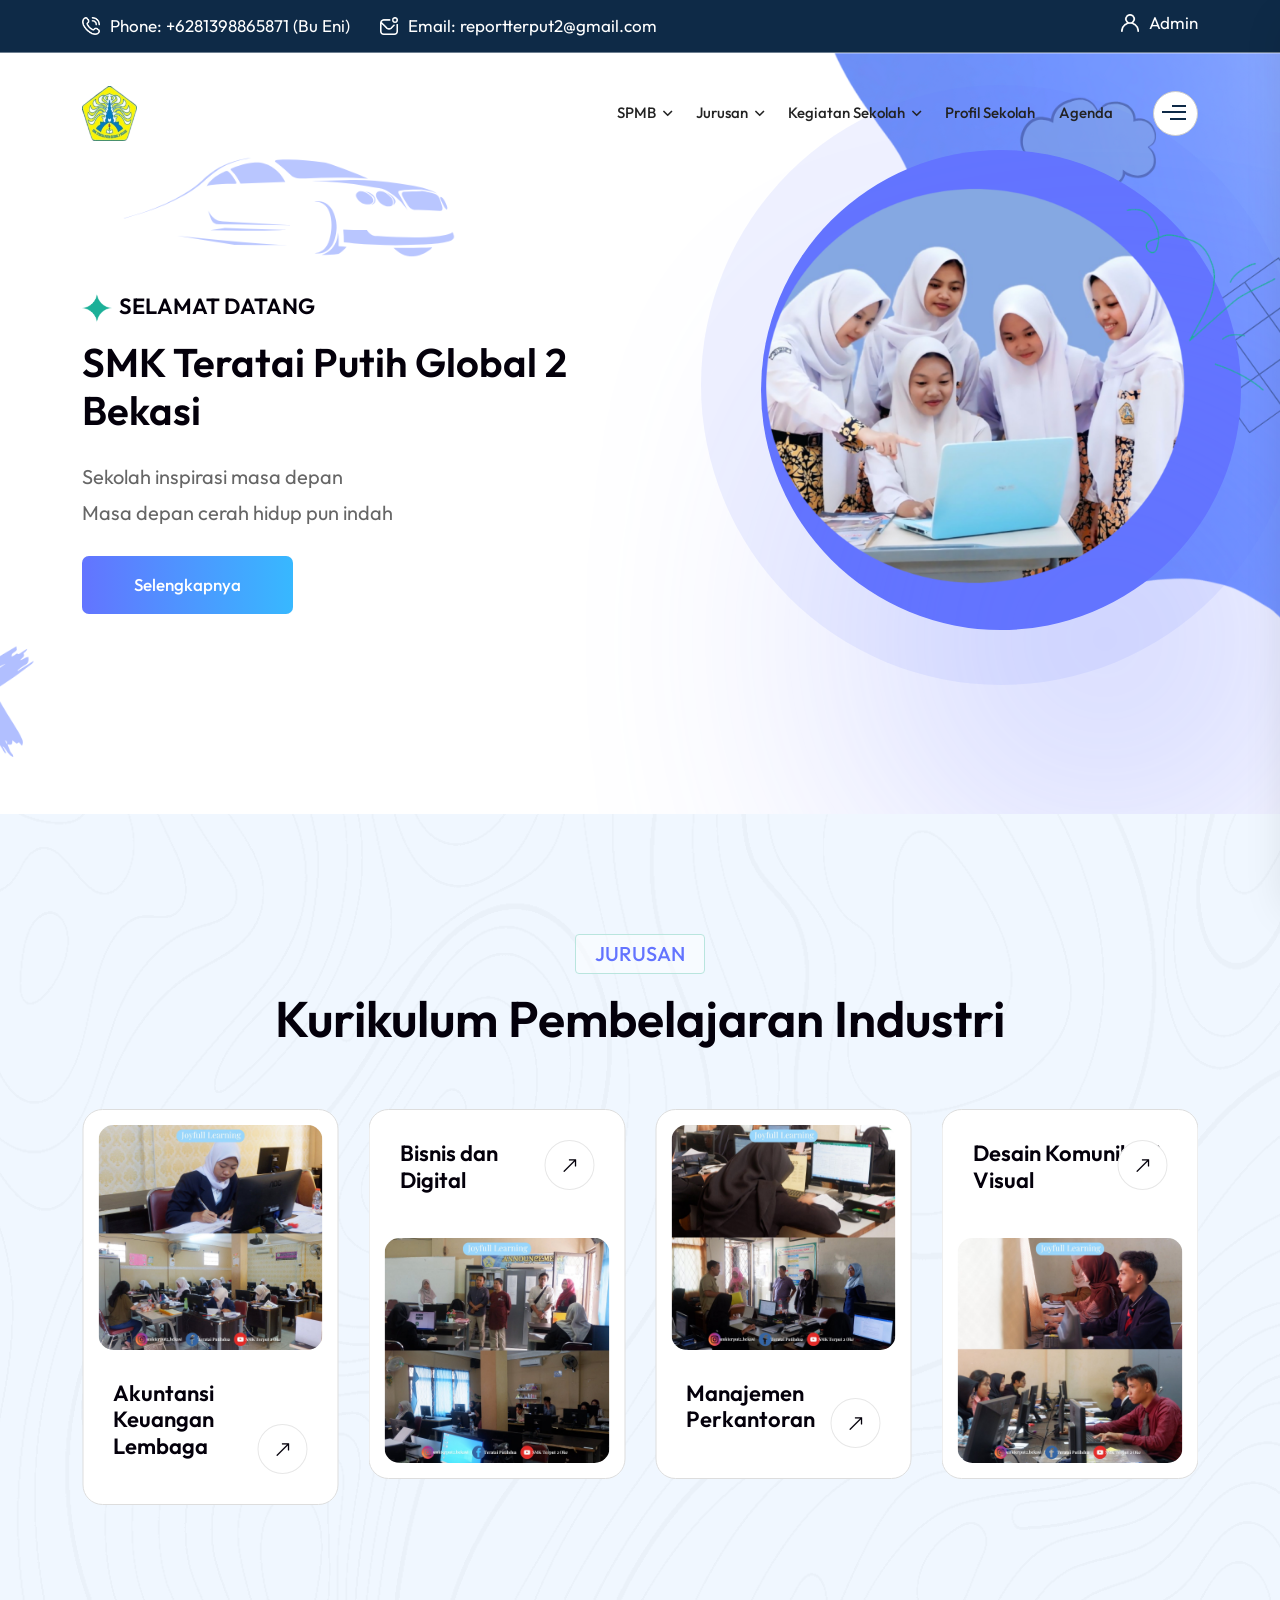
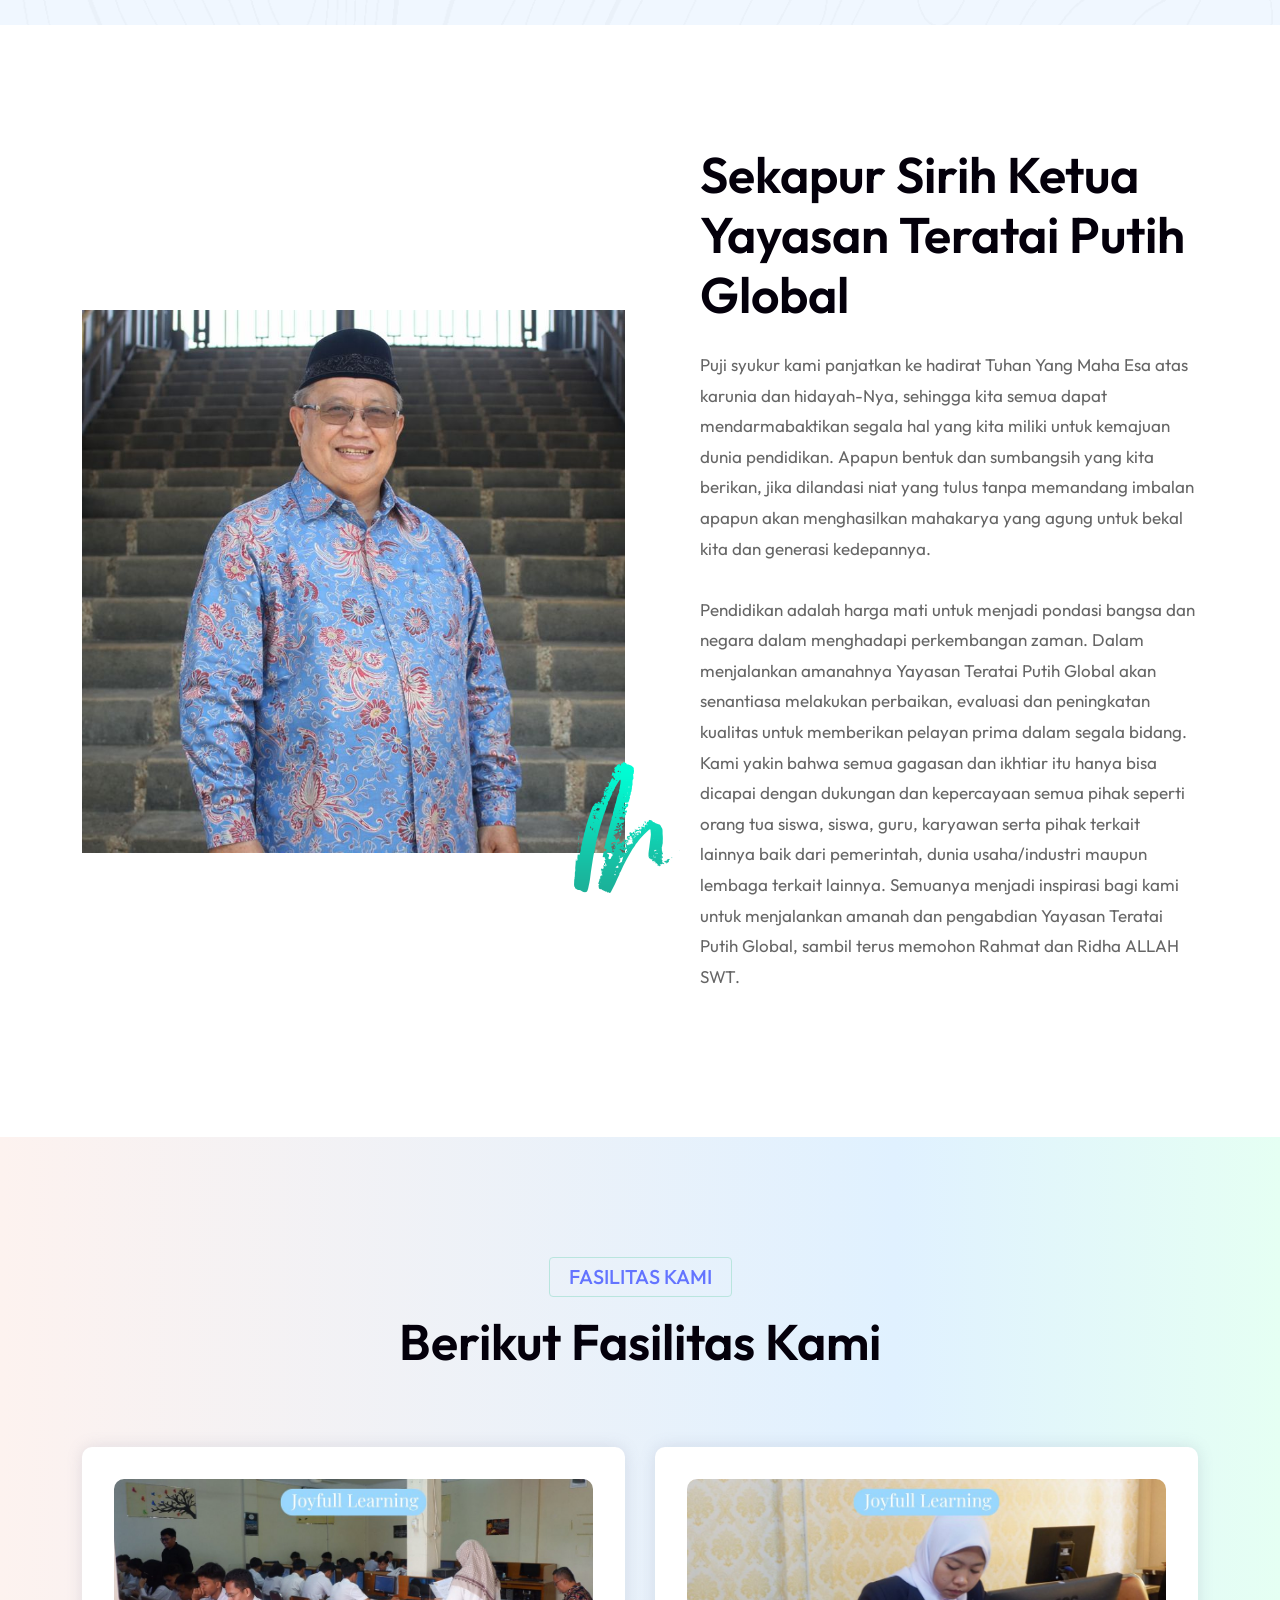
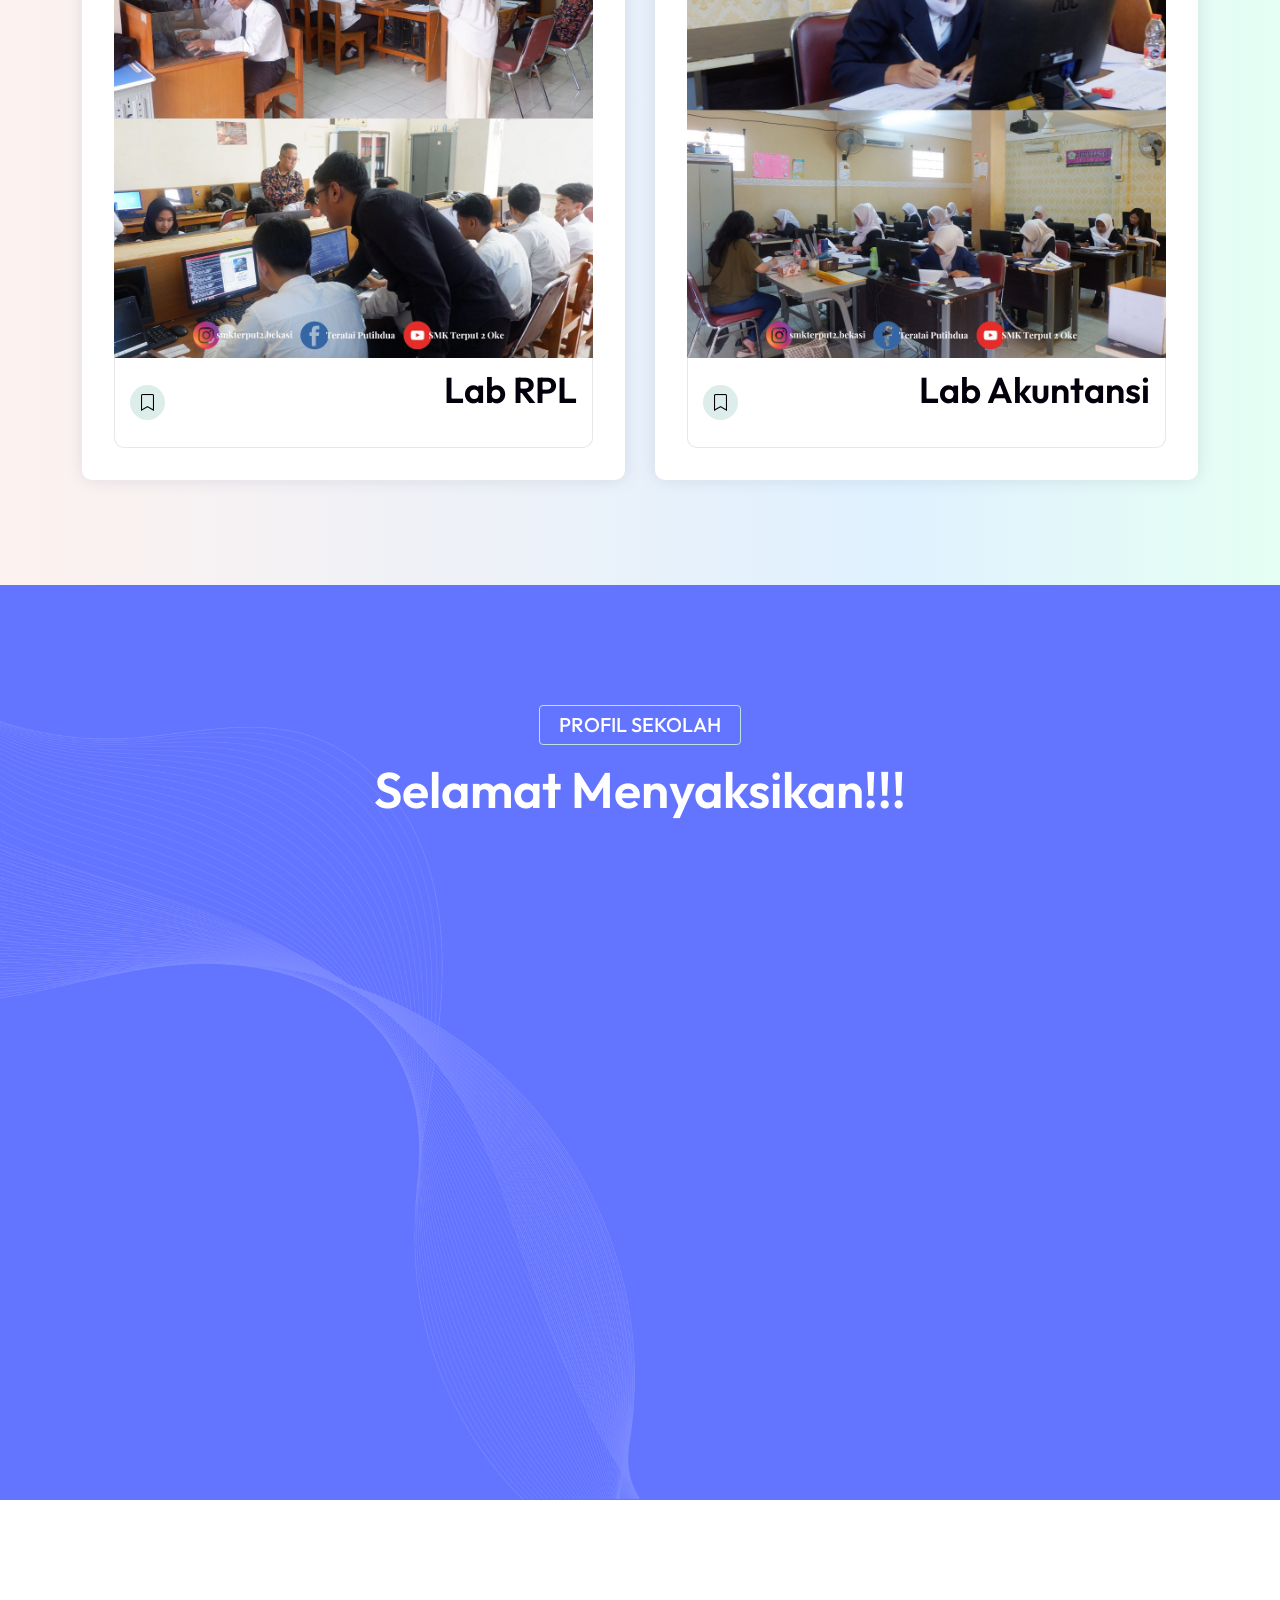
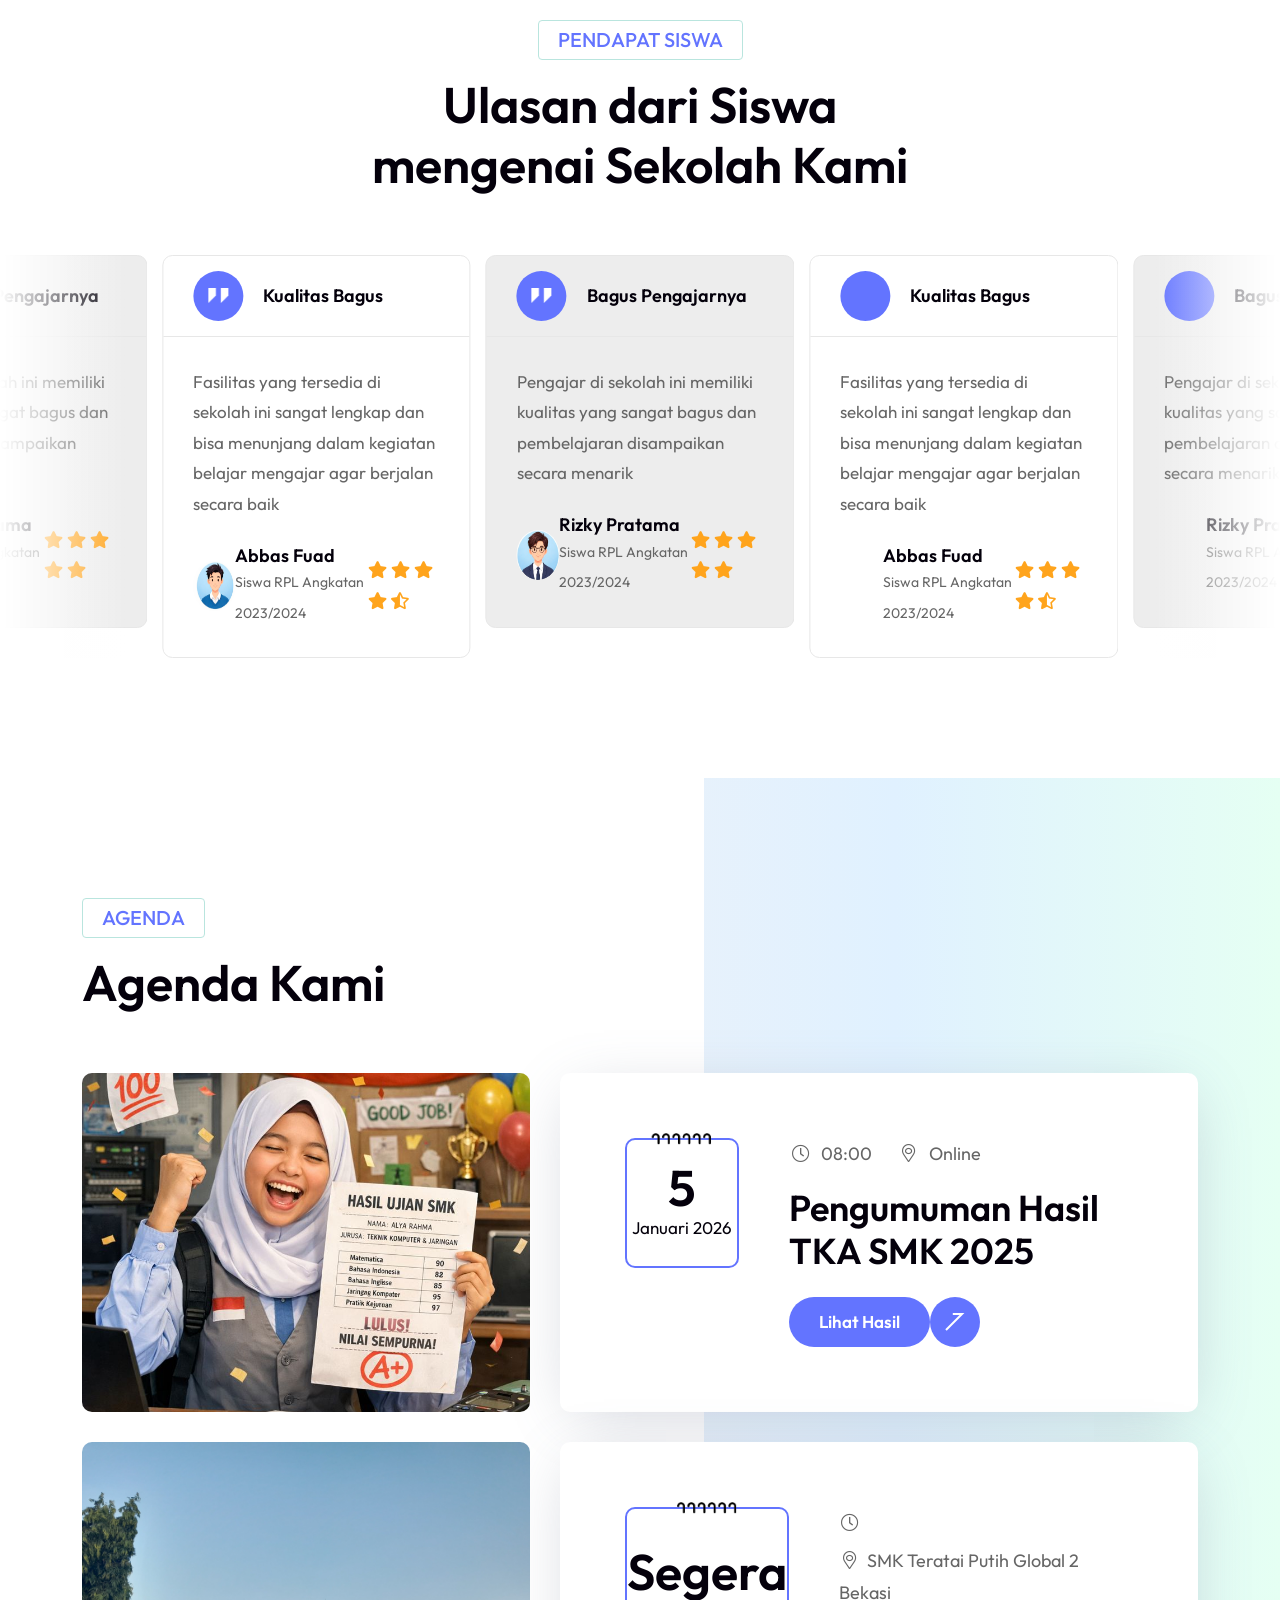
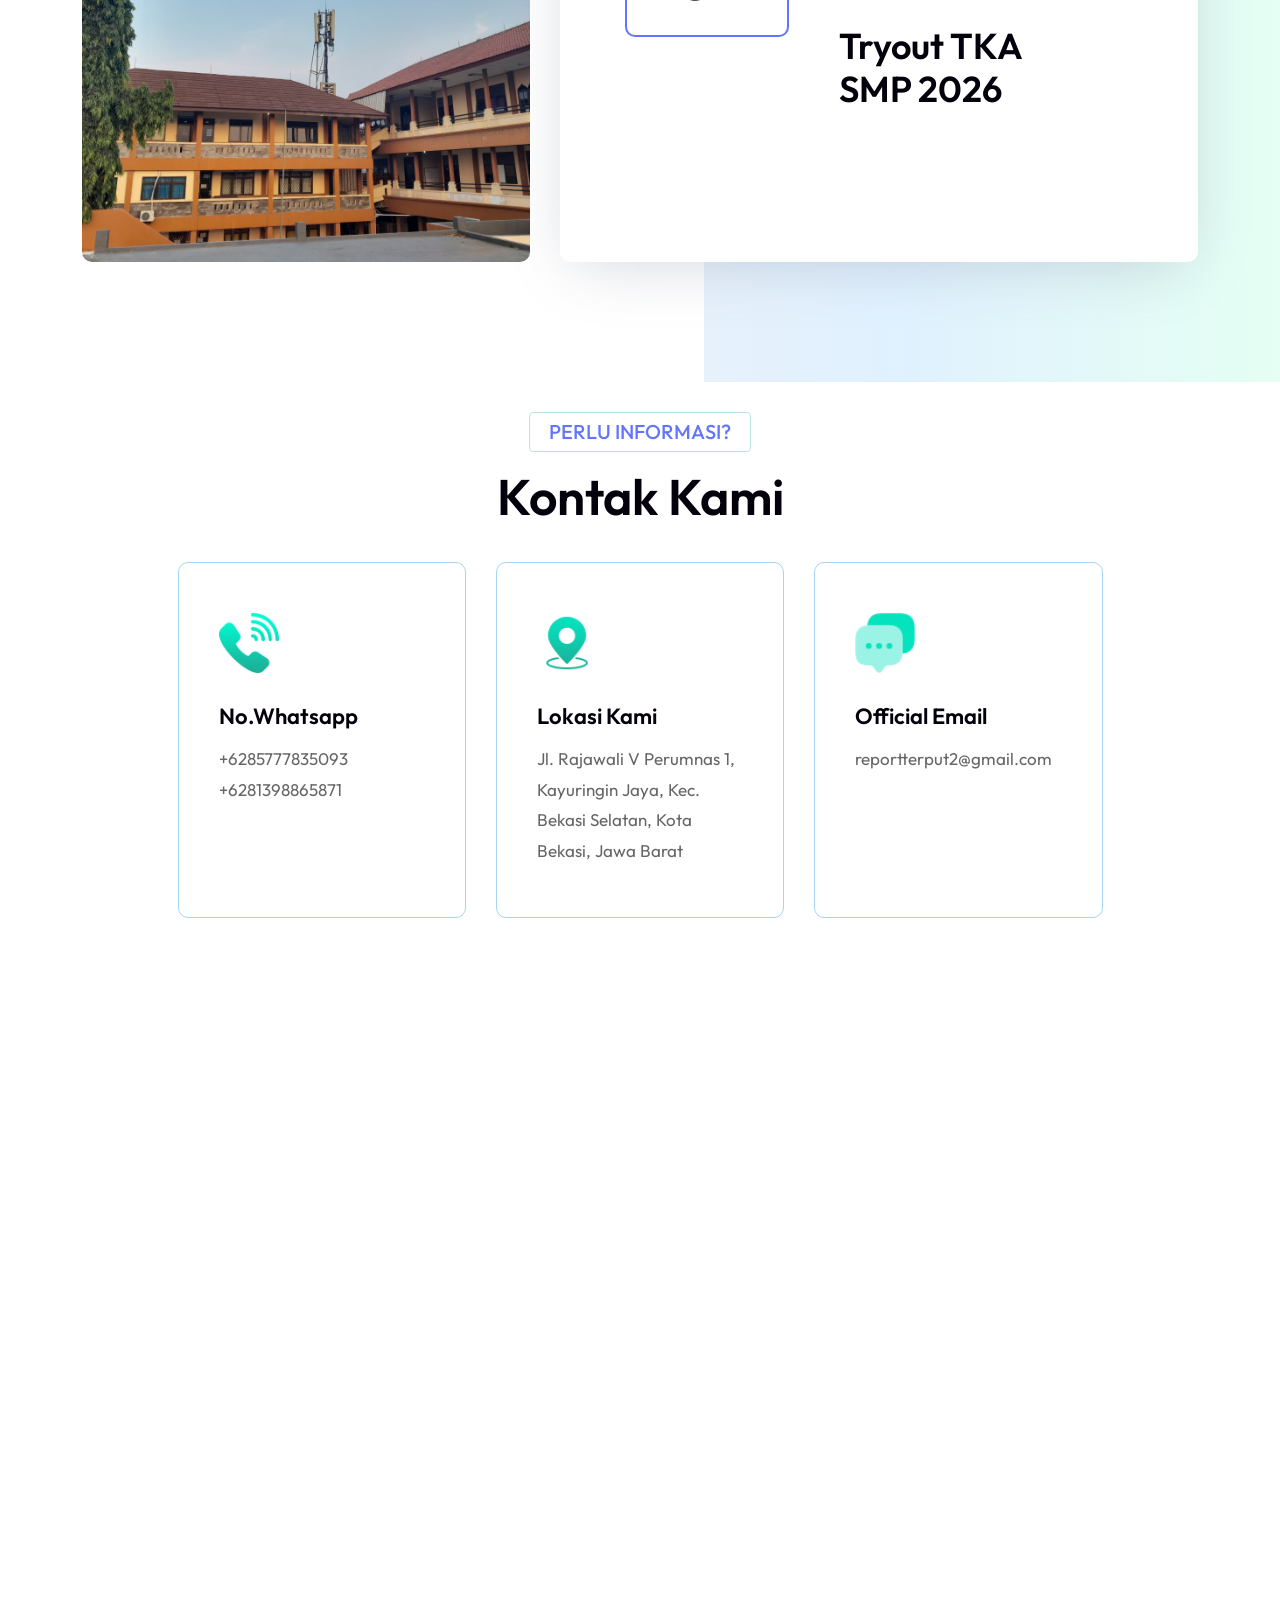
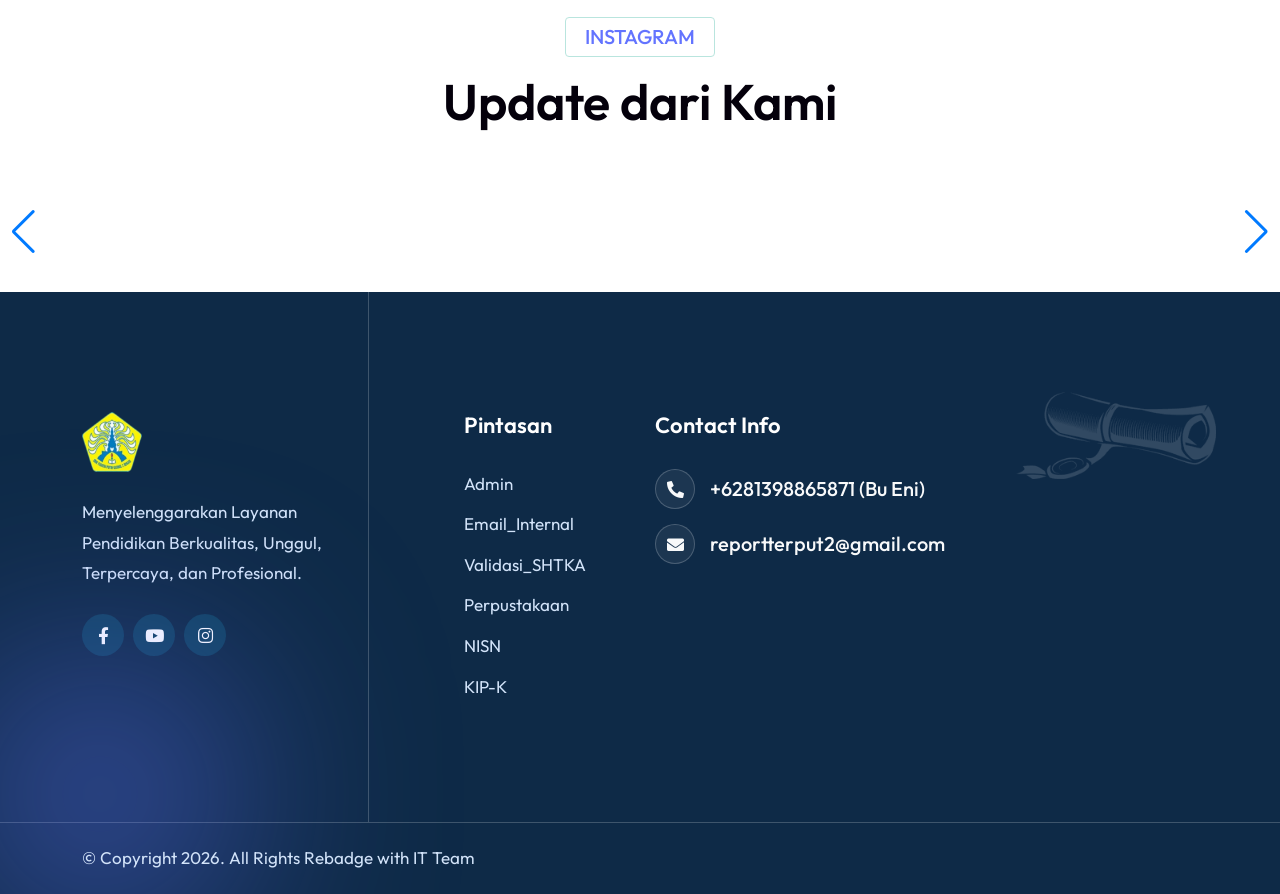
==== index.html @ e1041767 "index.html perubahan" ====
<!DOCTYPE html>
<html lang="en">

<head>
    <!-- ========== Meta Tags ========== -->
    <meta charset="utf-8">
    <meta http-equiv="X-UA-Compatible" content="IE=edge">
    <meta name="viewport" content="width=device-width, initial-scale=1">
    <meta name="description" content="SMK Teratai Putih Global 2 Bekasi - Sekolah Inspirasi Masa Depan yang Unggul, Terpercaya, dan Profesional.">
    <meta name="keywords" content="SMK Teratai Putih Global 2 Bekasi, SMK Terput2 Bekasi, 
    SMK Teratai Putih Bekasi, Sekolah Teratai Putih, SMK di Bekasi, Sekolah Menengah Kejuruan Bekasi, 
    Jurusan RPL Bekasi, Jurusan Akuntansi Bekasi, Jurusan Bisnis Digital Bekasi, Jurusan Manajemen Perkantoran Bekasi, 
    Jurusan DKV Bekasi, Fasilitas SMK Teratai Putih, Pendidikan Berkualitas Bekasi, Sekolah Unggul Bekasi, 
    Sekolah Profesional Bekasi">

    <!-- ========== Page Title ========== -->
    <title>SMK Teratai Putih Global 2 Bekasi</title>

    <!-- ========== Favicon Icon ========== -->
    <link rel="icon" type="image/png" sizes="32x32"  href="img-promosi/favicon-32x32.png">
    <meta name="msapplication-TileColor" content="#ffffff">
    <meta name="theme-color" content="#ffffff">

    <!-- ========== Start Stylesheet ========== -->
    <link href="assets/css/bootstrap.min.css" rel="stylesheet">
    <link href="assets/css/font-awesome.min.css" rel="stylesheet">
    <link href="assets/css/magnific-popup.css" rel="stylesheet">
    <link href="assets/css/swiper-bundle.min.css" rel="stylesheet">
    <link href="assets/css/animate.min.css" rel="stylesheet">
    <link href="assets/css/validnavs.css" rel="stylesheet">
    <link href="assets/css/helper.css" rel="stylesheet">
    <link href="assets/css/unit-test.css" rel="stylesheet">
    <link href="assets/css/style.css" rel="stylesheet">
    <link href="style.css" rel="stylesheet">
    <!-- ========== End Stylesheet ========== -->

    <style>
        .instagram-slider {
            margin-top: 40px;
        }

        .instagram-card {
            background: #fff;
            padding: 15px;
            border-radius: 16px;
            box-shadow: 0 10px 30px rgba(0,0,0,0.08);
        }

        .instagram-media {
            margin: 0 auto !important;
            max-width: 100% !important;
            min-width: unset !important;
            border-radius: 12px !important;
        }

    </style>

</head>

<body>
    <!--[if lte IE 9]>
        <p class="browserupgrade">You are using an <strong>outdated</strong> browser. Please <a href="https://browsehappy.com/">upgrade your browser</a> to improve your experience and security.</p>
    <![endif]-->

   <!-- Start Header Top 
    ============================================= -->
    <div class="top-bar-area top-bar-style-one bg-dark text-light">
        <div class="container">
            <div class="row align-center">
                <div class="col-lg-7">
                    <ul class="item-flex">
                        <li>
                             <a href="https://wa.me/+6281398865871"> 
                                <img src="assets/img/icon/2.png" alt="Icon"> Phone: +6281398865871 (Bu Eni)
                            </a>
                        </li>
                        <li>
                            <a href="mailto:reportterput2@gmail.com">
                                <img src="assets/img/icon/3.png" alt="Icon"> Email: reportterput2@gmail.com
                            </a>
                        </li>
                    </ul>
                </div>
                <div class="col-lg-5 text-end">
                    <div class="item-flex">
                        <div>
                            <a href="https://smk-terataiputih2.sch.id/auth/login"><img src="assets/img/icon/1.png" alt="Icon"> Admin</a>
                        </div>
                    </div>
                </div>
            </div>
        </div>
    </div>
    <!-- End Header Top -->

    <!-- Header 
    ============================================= -->
    <header>
        <!-- Start Navigation -->
        <nav class="navbar mobile-sidenav navbar-sticky navbar-default validnavs dark navbar-fixed no-background inc-topbar">
            <div class="container d-flex justify-content-between align-items-center">            
                <!-- Start Header Navigation -->
                <div class="item-flex">
                    <div class="navbar-header">
                        <button type="button" class="navbar-toggle" data-toggle="collapse" data-target="#navbar-menu">
                            <i class="fa fa-bars"></i>
                        </button>
                        <a class="navbar-brand" href="index.html">
                            <img src="assets/img2/logo/logo-1.png" class="logo" alt="Logo">
                        </a>
                    </div>
                </div>
                <!-- End Header Navigation -->

                <div class="nav-item-box d-flex justify-content-between align-items-center">
                    <!-- Collect the nav links, forms, and other content for toggling -->
                    <div class="collapse navbar-collapse" id="navbar-menu">

                        <!-- <img src="assets/img/logo.png" alt="Logo"> -->
                        <button type="button" class="navbar-toggle" data-toggle="collapse" data-target="#navbar-menu">
                            <i class="fa fa-times"></i>
                        </button>
                        
                        <ul class="nav navbar-nav navbar-right" data-in="fadeInDown" data-out="fadeOutUp">
                            <li class="dropdown">
                                <a href="#" class="dropdown-toggle" data-toggle="dropdown" >SPMB</a>
                                <ul class="dropdown-menu">
                                    <li><a href="banner.html">Banner SPMB</a></li>
                                    <li><a href="https://s.id/DGB-TERPUT">DigitalBook Yayasan</a></li>
                                </ul>
                            </li>
                            <li class="dropdown">
                                <a href="#" class="dropdown-toggle" data-toggle="dropdown" >Jurusan</a>
                                <ul class="dropdown-menu">
                                    <li><a href="#">Rekayasa Perangkat Lunak</a></li>
                                    <li><a href="#">Akuntansi Keuangan dan Lembaga</a></li>
                                    <li><a href="#">Bisnis Digital</a></li>
                                    <li><a href="#">Manajemen Perkantoran</a></li>
                                    <li><a href="#">Desain Komunikasi Visual</a></li>
                                </ul>
                            </li>
                            <li class="dropdown">
                                <a href="#" class="dropdown-toggle" data-toggle="dropdown" >Kegiatan Sekolah</a>
                                <ul class="dropdown-menu">
                                    <li><a href="galeri.html">Foto Galeri Sekolah</a></li>
                                    <li><a href="galeri_alumni_2025.html">Foto Alumni 2025</a></li>
                                    <li><a href="#">Foto Kegiatan KI 2025</a></li>
                                </ul>
                            </li>
                            <li><a href="#profil">Profil Sekolah</a></li>
                            <li><a href="#agenda">Agenda</a></li>
                        </ul>
                    </div><!-- /.navbar-collapse -->

                    <div class="attr-right">
                        <!-- Start Atribute Navigation -->
                        <div class="attr-nav">
                            <ul>
                                <li class="side-menu">
                                    <a href="#">
                                        <div class="menu-icon">
                                            <span class="bar-1"></span>
                                            <span class="bar-2"></span>
                                            <span class="bar-3"></span>
                                        </div>
                                    </a>
                                </li>
                            </ul>
                            
                        </div>
                        <!-- End Atribute Navigation -->
                    </div>
                </div>

                <!-- Start Side Menu -->
                <div class="side">
                    <a href="#" class="close-side"><i class="fas fa-times"></i></a>
                    <div class="widget">
                        <div class="logo">
                            <img src="img-promosi/logo-tp2.png" alt="Logo">
                        </div>
                        <p>
                            Menyelenggarakan Layanan Pendidikan Berkualitas, Unggul, Terpercaya, dan Profesional.
                        </p>
                    </div>
                    <div class="widget address">
                        <div>
                            <ul>
                                <li>
                                    <div class="content">
                                        <p>Alamat</p> 
                                        <strong>Jl. Rajawali V Perumnas 1, Kayuringin Jaya, Kec. Bekasi Selatan, Kota Bekasi, Jawa Barat</strong>
                                    </div>
                                </li>
                                <li>
                                    <div class="content">
                                        <p>Email</p> 
                                        <strong>reportterput2@gmail.com</strong>
                                    </div>
                                </li>
                                <li>
                                    <div class="content">
                                        <p>Kontak</p> 
                                        <strong>+6281398865871 (Bu Eni)</strong>
                                    </div>
                                </li>
                            </ul>
                        </div>
                    </div>
        
                    <div class="widget social">
                    <ul class="link">
                        <li>
                            <a href="https://www.facebook.com/Terput2Bekasi/" target="_blank">
                                <i class="fab fa-facebook-f"></i>
                            </a>
                        </li>
                        <li>
                            <a href="https://www.youtube.com/@smkterput2oke559" target="_blank">
                                <i class="fab fa-youtube"></i>
                            </a>
                        </li>
                        <li>
                            <a href="https://www.instagram.com/smkterput2.bekasi" target="_blank">
                                <i class="fab fa-instagram"></i>
                            </a>
                        </li>
                    </ul>
                </div>
            </div>
            <!-- End Side Menu -->

            </div>   
            <!-- Overlay screen for menu -->
            <div class="overlay-screen"></div>
            <!-- End Overlay screen for menu -->
        </nav>
        <!-- End Navigation -->
    </header>
    <!-- End Header -->
    
    <!-- Start Banner Area 
    ============================================= -->
    <div class="banner-style-nine-area bg-cover" style="background-image: url(img-promosi/gallery/head-cover.png);">
        <div class="container">
            <div class="banner-style-nine-items">
                <div class="row align-items-center">
                    <div class="col-lg-7 pr-60 pr-md-15 pr-xs-15">
                        <div class="info">
                            <h4><img src="assets/img/shape/91.png" alt="Image Not Found"> SELAMAT DATANG </h4>
                            <h1>SMK Teratai Putih Global 2 Bekasi</h1>
                            <p>
                              Sekolah inspirasi masa depan <br> Masa depan cerah hidup pun indah
                            </p>
                            <a class="btn btn-md btn-gradient animation" href="#selengkapnya">Selengkapnya</a>
                        </div>
                    </div>
                    <div class="col-lg-5">
                        <div class="thumb">
                            <img src="img-promosi/gallery/head-1.png" alt="Image Not Found">
                            <img src="assets/img/shape/92.png" alt="Image Not Found">
                        </div>
                    </div>
                </div>
            </div>
        </div>
    </div>
    <!-- End Banner -->

    <!-- Start Category 
    ============================================= -->
    <div id="jurusan">
    <div class="category-style-two-area default-padding bg-cover bg-gray-secondary" style="background-image: url(assets/img/shape/wooden.png);">
        <div class="container">
            <div class="row">
                <div class="col-lg-8 offset-lg-2">
                    <div class="site-heading text-center">
                        <h4 class="sub-title">Jurusan</h4>
                        <h2 class="title split-text">Kurikulum Pembelajaran Industri</h2>
                    </div>
                </div>
            </div>
        </div>
        <div class="container">
            <div class="row">
                <div class="col-lg-12">
                    <div class="category-style-two-carousel swiper">
                        <!-- Additional required wrapper -->
                        <div class="swiper-wrapper">
            
                            <!-- Single Item -->
                            <div class="swiper-slide">
                                <div class="category-style-two-item wow fadeInUp">
                                    <a href="#">
                                        <div class="info">
                                            <h4>Rekayasa Perangkat <strong>Lunak </strong></h4>
                                            <!-- <span>10 Courses</span> -->
                                        </div>
                                        <i class="fas fa-long-arrow-right"></i>
                                        <div class="thumb">
                                            <img src="img-promosi/gallery/UKK Jurusan Rekayasa Perangkat Lunak.jpg" alt="Image Not Found">
                                        </div>
                                    </a>
                                </div>
                            </div>
                            <!-- End Single Item -->

                            <!-- Single Item -->
                            <div class="swiper-slide">
                                <div class="category-style-two-item wow fadeInUp" data-wow-delay="100ms">
                                    <a href="#">
                                        <div class="info">
                                            <h4>Akuntansi Keuangan <strong>Lembaga </strong></h4>
                                            <!-- <span>26 Courses</span> -->
                                        </div>
                                        <i class="fas fa-long-arrow-right"></i>
                                        <div class="thumb">
                                            <img src="img-promosi/gallery/UKK Jurusan Akuntansi.jpg" alt="Image Not Found">
                                        </div>
                                    </a>
                                </div>
                            </div>
                            <!-- End Single Item -->

                            <!-- Single Item -->
                            <div class="swiper-slide">
                                <div class="category-style-two-item wow fadeInUp" data-wow-delay="200ms">
                                    <a href="#">
                                        <div class="info">
                                            <h4>Bisnis dan <strong>Digital </strong></h4>
                                            <!-- <span>38 Courses</span> -->
                                        </div>
                                        <i class="fas fa-long-arrow-right"></i>
                                        <div class="thumb">
                                            <img src="img-promosi/gallery/UKK Jurusan Bisnis Digital.jpg" alt="Image Not Found">
                                        </div>
                                    </a>
                                </div>
                            </div>
                            <!-- End Single Item -->

                            <!-- Single Item -->
                            <div class="swiper-slide">
                                <div class="category-style-two-item wow fadeInUp" data-wow-delay="300ms">
                                    <a href="#">
                                        <div class="info">
                                            <h4>Manajemen <strong>Perkantoran </strong></h4>
                                            <!-- <span>20 Courses</span> -->
                                        </div>
                                        <i class="fas fa-long-arrow-right"></i>
                                        <div class="thumb">
                                            <img src="img-promosi/gallery/UKK Jurusan Manajemen Perkantoran.jpg" alt="Image Not Found">
                                        </div>
                                    </a>
                                </div>
                            </div>
                            <!-- End Single Item -->

                            <!-- Single Item -->
                            <div class="swiper-slide">
                                <div class="category-style-two-item wow fadeInUp" data-wow-delay="300ms">
                                    <a href="#">
                                        <div class="info">
                                            <h4>Desain Komunikasi <strong>Visual</strong></h4>
                                            <!-- <span>20 Courses</span> -->
                                        </div>
                                        <i class="fas fa-long-arrow-right"></i>
                                        <div class="thumb">
                                            <img src="img-promosi/gallery/UKK Jurusan Desain Komunikasi .jpg" alt="Image Not Found">
                                        </div>
                                    </a>
                                </div>
                            </div>
                            <!-- End Single Item -->
                        </div>
                    </div>
                </div>
            </div>
        </div>
    </div>
    <!-- End Category -->
     </div>

    <!-- Start About 
    ============================================= -->
    <div class="about-style-three-area overflow-hidden default-padding">
        <div class="container">
            <div class="about-style-three-items wow fadeInUp" data-wow-delay="200ms">
                <div class="row align-center">
                    <div class="col-lg-6">
                        <div class="about-style-three-thumb">
                            <img src="img-promosi/pak_haji.png" alt="Image Not Found">
                            <img src="assets/img/shape/45.png" alt="Image Not Found">
                        </div>
                    </div>
                    <div class="col-lg-6 pl-60 pl-md-15 pl-xs-15">
                        <div class="about-style-three-info">
                            <h2 class="title split-text">Sekapur Sirih Ketua Yayasan Teratai Putih Global</h2>
                            
                            <p class="text-justify">
                                Puji syukur kami panjatkan ke hadirat Tuhan Yang Maha Esa atas karunia dan hidayah-Nya, 
                                sehingga kita semua dapat mendarmabaktikan segala hal yang kita miliki untuk kemajuan dunia pendidikan. Apapun bentuk dan sumbangsih yang kita berikan, 
                                jika dilandasi niat yang tulus tanpa memandang imbalan apapun akan menghasilkan mahakarya yang agung untuk bekal kita dan generasi kedepannya.
                                <br>
                                <br>Pendidikan adalah harga mati untuk menjadi pondasi bangsa dan negara dalam menghadapi perkembangan zaman. Dalam menjalankan amanahnya Yayasan Teratai Putih Global akan senantiasa melakukan perbaikan, 
                                evaluasi dan peningkatan kualitas untuk memberikan pelayan prima dalam segala bidang. 
                                Kami yakin bahwa semua gagasan dan ikhtiar itu hanya bisa dicapai dengan dukungan dan kepercayaan semua pihak seperti orang tua siswa, siswa, guru, karyawan serta pihak terkait lainnya baik dari pemerintah, dunia usaha/industri maupun lembaga terkait lainnya. 
                                Semuanya menjadi inspirasi bagi kami untuk menjalankan amanah dan pengabdian Yayasan Teratai Putih Global, sambil terus memohon Rahmat dan Ridha ALLAH SWT.
                            </p>
                        
                        </div>
                    </div>
                </div>
            </div>
        </div>
    </div>
    <!-- End About -->

    <!-- Start Course 
    ============================================= -->
    <div class="course-style-two-area default-padding bottom-less bg-gray-gradient-secondary overflow-hidden">
        <div class="container">
            <div class="row">
                <div class="col-lg-8 offset-lg-2">
                    <div class="site-heading text-center">
                        <h4 class="sub-title">Fasilitas Kami</h4>
                        <h2 class="title">Berikut Fasilitas Kami</h2>
                    </div>
                </div>
            </div>
        </div>
        <div class="container">
            

            <div class="course-style-one-carousel swiper">
                <div class="swiper-wrapper">

                    <!-- Single Item -->
                    <div class="swiper-slide">
                        <div class="row">
                            <div class="course-inner-carousel swiper">
                                <div class="swiper-wrapper">
                                    <!-- Single Item -->
                                    <div class="swiper-slide">
                                        <div class="course-style-one-item hover-less style-two">
                                            <div class="thumb">
                                                <img src="img-promosi/gallery/Wh40.jpeg" alt="Masjid">
                                            </div>
                                            <div class="top-meta">
                                                <div class="bookmark">
                                                    <a href="#"><i class="fas fa-bookmark"></i></a>
                                                </div>
                                                <h2>Masjid</h2>
                                            </div>
                                        </div>
                                    </div>
                                 
                                    <div class="swiper-slide">
                                        <div class="course-style-one-item hover-less style-two">
                                            <div class="thumb">
                                                <img src="img-promosi/gallery/UKK Jurusan Rekayasa Perangkat Lunak.jpg" alt="Image Not Found">
                                            </div>
                                            <div class="top-meta">
                                                <div class="bookmark">
                                                    <a href="#"><i class="fas fa-bookmark"></i></a>
                                                </div>
                                                <h2>Lab RPL</h2>
                                            </div>
                                        </div>
                                    </div>
                                    
                                    <div class="swiper-slide">
                                        <div class="course-style-one-item hover-less style-two">
                                            <div class="thumb">
                                                <img src="img-promosi/gallery/UKK Jurusan Akuntansi.jpg" alt="Image Not Found">
                                            </div>
                                            <div class="top-meta">
                                                <div class="bookmark">
                                                    <a href="#"><i class="fas fa-bookmark"></i></a>
                                                </div>
                                                <h2>Lab Akuntansi</h2>
                                            </div>
                                        </div>
                                    </div>

                                    <div class="swiper-slide">
                                        <div class="course-style-one-item hover-less style-two">
                                            <div class="thumb">
                                                <img src="img-promosi/gallery/UKK Jurusan Desain Komunikasi .jpg" alt="Image Not Found">
                                            </div>
                                            <div class="top-meta">
                                                <div class="bookmark">
                                                    <a href="#"><i class="fas fa-bookmark"></i></a>
                                                </div>
                                                <h2>Lab DKV</h2>
                                            </div>
                                        </div>
                                    </div>

                                    <div class="swiper-slide">
                                        <div class="course-style-one-item hover-less style-two">
                                            <div class="thumb">
                                                <img src="img-promosi/gallery/UKK Jurusan Manajemen Perkantoran.jpg" alt="Image Not Found">
                                            </div>
                                            <div class="top-meta">
                                                <div class="bookmark">
                                                    <a href="#"><i class="fas fa-bookmark"></i></a>
                                                </div>
                                                <h2>Lab MP</h2>
                                            </div>
                                        </div>
                                    </div>

                                    <div class="swiper-slide">
                                        <div class="course-style-one-item hover-less style-two">
                                            <div class="thumb">
                                                <img src="img-promosi/gallery/UKK Jurusan Bisnis Digital.jpg" alt="Image Not Found">
                                            </div>
                                            <div class="top-meta">
                                                <div class="bookmark">
                                                    <a href="#"><i class="fas fa-bookmark"></i></a>
                                                </div>
                                                <h2>Lab BDP</h2>
                                            </div>
                                        </div>
                                    </div>

                                </div>
                            </div>
                        </div>
                    </div>
                </div>
            </div>
        </div>
    </div>
    <!-- End Course -->

    <!-- Start Live Course 
    ============================================= -->
    <div class="live-course-area default-padding bg-theme" style="background-image: url(assets/img/shape/93.png);" id="profil">
        <div class="container">
            <div class="row">
                <div class="col-xl-6 offset-xl-3 col-lg-8 offset-lg-2">
                    <div class="site-heading text-light text-center">
                        <h4 class="sub-title">Profil Sekolah</h4>
                        <h2 class="title split-text">Selamat Menyaksikan!!!</h2>
                    </div>
                </div>
            </div>
        </div>
        <div class="container">
            <div class="row">
                <iframe width="80%" height="500" src="https://www.youtube.com/embed/DtyvJvqRdpY?rel=0" frameborder="0" allow="accelerometer; autoplay; clipboard-write; encrypted-media; 
                gyroscope; picture-in-picture" allowfullscreen=""></iframe>
            </div>
        </div>
    </div>
    <!-- End Live Crouse -->

    <!-- Start Testimonial
    ============================================= -->
    <div class="testimonial-style-two-area default-padding">
        <div class="container">
            <div class="row">
                <div class="col-xl-6 offset-xl-3 col-lg-8 offset-lg-2">
                    <div class="site-heading text-center">
                        <h4 class="sub-title">Pendapat Siswa</h4>
                        <h2 class="title split-text">Ulasan dari Siswa mengenai Sekolah Kami</h2>
                    </div>
                </div>
            </div>
        </div>
        <div class="container-fluid">
            <div class="row">
                <div class="col-lg-12">
                    <div class="testimonial-style-two-carousel swiper">
                        <!-- Additional required wrapper -->
                        <div class="swiper-wrapper">
                            <!-- Single Item -->
                            <div class="swiper-slide">
                                <div class="testimonial-style-two">
                                    <div class="top-info">
                                        <div class="icon">
                                            <img src="assets/img/shape/quote.png" alt="Image Not Found">
                                        </div>
                                        <h5>Kualitas Bagus</h5>
                                    </div>
                                    <div class="content">
                                        <p>
                                            Fasilitas yang tersedia di sekolah ini sangat lengkap dan bisa menunjang dalam kegiatan belajar mengajar agar berjalan secara baik
                                        </p>
                                        <div class="bottom-info">
                                            <div class="provider">
                                                <div class="thumb">
                                                    <img src="img-promosi/avatar-1.png" alt="Image Not Found">
                                                </div>
                                                <div class="info">
                                                    <h4>Abbas Fuad</h4>
                                                    <span>Siswa RPL Angkatan 2023/2024</span>
                                                </div>
                                            </div>
                                            <div class="provider">
                                                <div class="ratings">
                                                    <i class="fas fa-star"></i>
                                                    <i class="fas fa-star"></i>
                                                    <i class="fas fa-star"></i>
                                                    <i class="fas fa-star"></i>
                                                    <i class="fas fa-star-half-alt"></i>
                                                </div>
                                            </div>
                                        </div>
                                    </div>
                                </div>
                            </div>
                            <!-- Single Item -->
                            <!-- Single Item -->
                            <div class="swiper-slide">
                                <div class="testimonial-style-two">
                                    <div class="top-info">
                                        <div class="icon">
                                            <img src="assets/img/shape/quote.png" alt="Image Not Found">
                                        </div>
                                        <h5>Bagus Pengajarnya</h5>
                                    </div>
                                    <div class="content">
                                        <p>
                                        Pengajar di sekolah ini memiliki kualitas yang sangat bagus dan pembelajaran disampaikan secara menarik       
                                        </p>
                                        <div class="bottom-info">
                                            <div class="provider">
                                                <div class="thumb">
                                                    <img src="img-promosi/avatar-2.png" alt="Image Not Found">
                                                </div>
                                                <div class="info">
                                                    <h4>Rizky Pratama</h4>
                                                    <span>Siswa RPL Angkatan 2023/2024</span>
                                                </div>
                                            </div>
                                            <div class="provider">
                                                <div class="ratings">
                                                    <i class="fas fa-star"></i>
                                                    <i class="fas fa-star"></i>
                                                    <i class="fas fa-star"></i>
                                                    <i class="fas fa-star"></i>
                                                    <i class="fas fa-star"></i>
                                                </div>
                                            </div>
                                        </div>
                                    </div>
                                </div>
                            </div>
                        </div>
                    </div>
                </div>
            </div>
        </div>
    </div>
    <!-- End Testimonial -->

    <!-- Start Event 
    ============================================= -->

    <div class="event-style-three-area default-padding bg-gray-gradient-secondary bottom-less" id="agenda">
        <div class="container">
            <div class="heading-left">
                <div class="row align-center">
                    <div class="col-lg-6">
                        <h4 class="sub-title">Agenda</h4>
                        <h2 class="title split-text">Agenda Kami</h2>
                    </div>
                    <div class="col-lg-5 offset-lg-1 pl-50 pl-md-15 pl-xs-15">
                        <p class="wow fadeInUp" data-wow-delay="300ms">
                            
                        </p>
                    </div>
                </div>
            </div>
        </div>
        <div class="container">
              <!-- Single Item -->
            <div class="event-style-three-item wow fadeInUp" data-wow-delay="100ms">
                <div class="row">
                    <div class="col-lg-5">
                        <div class="thumb">
                            <img src="img-promosi/ujian_hasil.png" alt="Image Not Found">
                        </div>
                    </div>
                    <div class="col-lg-7">
                        <div class="event-style-two-item">
                            <div class="d-grid">
                                <div class="date">
                                    <strong>5</strong> Januari 2026
                                </div>
                                <div class="info">
                                    <div class="event-meta">
                                        <ul>
                                            <li>
                                                <i class="fas fa-clock"></i> 08:00  
                                            </li>
                                            <li>
                                                <i class="fas fa-map-marker-alt"></i>  Online
                                            </li>
                                        </ul>
                                    </div>
                                    <h2><a href="#">Pengumuman Hasil TKA SMK 2025</a></h2>
                                    <div class="button">
                                        <a class="btn-style-two theme" href="https://docs.google.com/viewerng/viewer?url=https://smk-terataiputih2.sch.id/sources/Hasil_TKA_2025_SMK_TP2.pdf">
                                            <div class="icon">
                                                <svg width="20" height="18" viewBox="0 0 20 18" fill="none" xmlns="http://www.w3.org/2000/svg">
                                                    <path d="M1 17L17 1H7.8" stroke="white" stroke-width="2"></path>
                                                </svg>
                                            </div>
                                            <span>Lihat Hasil</span> 
                                            <div class="icon">
                                                <svg width="20" height="18" viewBox="0 0 20 18" fill="none" xmlns="http://www.w3.org/2000/svg">
                                                    <path d="M1 17L17 1H7.8" stroke="white" stroke-width="2"></path>
                                                </svg>
                                            </div>
                                        </a>
                                    </div>
                                </div>
                            </div>
                        </div>
                    </div>
                </div>
            </div>
            <!-- End Single Item -->
              <!-- Single Item -->
            <div class="event-style-three-item wow fadeInUp">
                <div class="row">
                    <div class="col-lg-5">
                        <div class="thumb">
                            <img src="img-promosi/W.jpeg" alt="Image Not Found">
                        </div>
                    </div>
                    <div class="col-lg-7">
                        <div class="event-style-two-item">
                            <div class="d-grid">
                                <div class="date">
                                    <strong>Segera</strong>
                                </div>
                                <div class="info">
                                    <div class="event-meta">
                                        <ul>
                                            <li>
                                                <i class="fas fa-clock"></i>
                                            </li>
                                            <li>
                                                <i class="fas fa-map-marker-alt"></i>SMK Teratai Putih Global 2 Bekasi
                                            </li>
                                        </ul>
                                    </div>
                                    <h2><a href="#"></a>Tryout TKA <br>SMP 2026</h2>
                                    <br>
                                    <!-- <div class="button">
                                        <a class="btn-style-two theme" href="https://wa.me/+6281398865871">
                                            <div class="icon">
                                                <svg width="20" height="18" viewBox="0 0 20 18" fill="none" xmlns="http://www.w3.org/2000/svg">
                                                    <path d="M1 17L17 1H7.8" stroke="white" stroke-width="2"></path>
                                                </svg>
                                            </div>
                                            <span>Hubungi Whatsapp</span> 
                                            <div class="icon">
                                                <svg width="20" height="18" viewBox="0 0 20 18" fill="none" xmlns="http://www.w3.org/2000/svg">
                                                    <path d="M1 17L17 1H7.8" stroke="white" stroke-width="2"></path>
                                                </svg>
                                            </div>
                                        </a>
                                    </div> -->
                                    <br>
                                </div>
                            </div>
                        </div>
                    </div>
                </div>
            </div>
            <!-- End Single Item -->
        </div>
    </div>
    <!-- End Event -->
    <!-- Start Contact Information
    ============================================= -->
    <div class="contact-info-area overflow-hidden default-padding-bottom pt-30 mt--10" id="selengkapnya">
        <div class="container">
            <div class="row">
                <div class="contact-stye-one col-lg-10 offset-lg-1">
                    <div class="contact-style-one-info">
                        <div class="heading text-center">
                            <h4 class="sub-title">Perlu Informasi?</h4>
                            <h2 class="title">Kontak Kami</h2>
                        </div>
                        <div class="contact-info-items">
                            <div class="item-single wow fadeInUp">
                                <div class="icon">
                                    <img src="assets/img/icon/68.png" alt="Image Not Found">
                                </div>
                                <div class="content">
                                    <h4>No.Whatsapp</h4>
                                    <ul>
                                        <li>
                                            <a href="https://wa.me/+6285777835093">+6285777835093</a><br>
                                            <a href="https://wa.me/+6281398865871">+6281398865871</a>
                                        </li>
                                
                                    </ul>
                                </div>
                            </div>
                            <div class="item-single wow fadeInUp" data-wow-delay="300ms">
                                <div class="icon">
                                    <img src="assets/img/icon/70.png" alt="Image Not Found">
                                </div>
                                <div class="info">
                                    <h4>Lokasi Kami</h4>
                                    <p>
                                        Jl. Rajawali V Perumnas 1, Kayuringin Jaya, Kec. Bekasi Selatan, Kota Bekasi, Jawa Barat
                                    </p>
                                </div>
                            </div>
                            <div class="item-single wow fadeInUp" data-wow-delay="500ms">
                                <div class="icon">
                                    <img src="assets/img/icon/69.png" alt="Image Not Found">
                                </div>
                                <div class="info">
                                    <h4>Official Email</h4>
                                    <ul>
                                        <li>
                                            <a href="mailto:reportterput2@gmail.com">reportterput2@gmail.com</a>
                                        </li>
                                    </ul>
                                </div>
                            </div>
                        </div>
                    </div>
                </div>
            </div>
        </div>
    </div>
    <!-- End Contact Information -->

    <!-- Start Map 
    ============================================= -->
    <div class="maps-area overflow-hidden default-padding-bottom">
        <div class="container">
            <div class="row">
                <div class="col-lg-10 offset-lg-1">
                    <div class="google-maps">
                        <iframe src="https://www.google.com/maps/embed?pb=!1m18!1m12!1m3!1d3966.219862270376!2d106.97722267472493!3d-6.236668893760604!2m3!1f0!2f0!3f0!3m2!1i1024!2i768!4f13.1!3m3!1m2!1s0x2e698d21f23894cd%3A0x54ea838beac73d1d!2sSMK%20Teratai%20Putih%20Global%202%20Bekasi!5e0!3m2!1sid!2sid!4v1715569844943!5m2!1sid!2sid"></iframe>
                    </div>
                </div>
            </div>
        </div>
    </div>
    <!-- End Map -->

    <div class="heading text-center">
        <h4 class="sub-title">Instagram</h4>
        <h2 class="title">Update dari Kami</h2>
    </div>

    <!-- Instagram Slider -->
    <div class="instagram-slider swiper default-padding-bottom">
        <div class="swiper-wrapper">

            <div class="swiper-slide">
            <blockquote class="instagram-media" data-instgrm-permalink="https://www.instagram.com/p/DSeRvhbE-ti/" data-instgrm-version="14"></blockquote>
            </div>

            <div class="swiper-slide">
            <blockquote class="instagram-media" data-instgrm-permalink="https://www.instagram.com/p/DSR6eE0kwum/" data-instgrm-version="14"></blockquote>
            </div>

            <div class="swiper-slide">
            <blockquote class="instagram-media" data-instgrm-permalink="https://www.instagram.com/p/DRv6fhggVJI/" data-instgrm-version="14"></blockquote>
            </div>

            <div class="swiper-slide">
            <blockquote class="instagram-media" data-instgrm-permalink="https://www.instagram.com/p/DR-4o4Xk5Wn/" data-instgrm-version="14"></blockquote>
            </div>

        </div>

        <div class="swiper-button-next"></div>
        <div class="swiper-button-prev"></div>
        </div>

    <script async src="//www.instagram.com/embed.js"></script>
    <!-- End Instagram Slider -->
    

    <!-- Start Footer ============================================= -->
    <footer class="bg-dark footer-style-one text-light">
        <div class="footer-shape-style-one">
            <img src="assets/img/shape/2-light.png" alt="Image Not Found">
        </div>
        <div class="container">
            <div class="f-items default-padding">
                <div class="row">
                    <div class="col-lg-4 col-md-6 footer-item pr-30 pr-md-15 pr-xs-15">
                        <div class="f-item about">
                            <div class="footer-logo">
                                <img src="assets/img2/logo/logo-1.png" alt="Image Not Found">
                            </div>
                            <p>
                               Menyelenggarakan Layanan Pendidikan Berkualitas, Unggul, Terpercaya, dan Profesional.
                            </p>
                            <ul class="footer-social">
                                <li>
                                    <a href="https://www.facebook.com/Terput2Bekasi/">
                                        <i class="fab fa-facebook-f"></i>
                                    </a>
                                </li>
                                <li>
                                    <a href="https://www.youtube.com/@smkterput2oke559">
                                        <i class="fab fa-youtube"></i>
                                    </a>
                                </li>
                                <li>
                                    <a href="https://www.instagram.com/smkterput2.bekasi">
                                        <i class="fab fa-instagram"></i>
                                    </a>
                            </ul>
                        </div>
                    </div>
                    
                    <div class="col-lg-2 col-md-6 footer-item">
                        <div class="f-item link">
                            <h4 class="widget-title">Pintasan</h4>
                            <ul>
                                <li>
                                    <a href="https://smk-terataiputih2.sch.id/auth/login">Admin</a>
                                </li>
                                <li>
                                    <a href="https://mail.smk-terataiputih2.sch.id">Email_Internal</a>
                                </li>
                                <li>
                                    <a href="https://shtka.kemendikdasmen.go.id/verifikasi-shtka">Validasi_SHTKA</a>
                                </li>
                                <li>
                                    <a href="https://perpusnas.go.id">Perpustakaan</a>
                                </li>
                                <li>
                                    <a href="https://nisn.data.kemdikbud.go.id/">NISN</a>
                                </li>
                                <li>
                                    <a href="https://kip-kuliah.kemdiktisaintek.go.id/">KIP-K</a>
                                </li>
                            </ul>
                        </div>
                    </div>
                    <div class="col-lg-4 col-md-6 footer-item">
                        <div class="f-item newsletter">
                            <h4 class="widget-title">Contact Info</h4>
                            <ul class="contact-list-two">
                                <li>
                                    <div class="icon">
                                        <i class="fas fa-phone-alt"></i>
                                    </div>
                                    <div class="info">
                                        <h5><a href="https://wa.me/+6281398865871">+6281398865871 (Bu Eni)</a></h5>
                                    </div>
                                </li>
                                <li>
                                    <div class="icon">
                                        <i class="fas fa-envelope"></i>
                                    </div>
                                    <div class="info">
                                        <h5><a href="mailto:reportterput2@gmail.com">reportterput2@gmail.com</a></h5>
                                    </div>
                                </li>
                            </ul>
                        
                        </div>
                    </div>
                </div>
            </div>
        </div>
        <!-- Start Footer Bottom -->
        <div class="footer-bottom style-one">
            <div class="container">
                <div class="row">
                    <div class="col-lg-6">
                        <p>&copy; Copyright 2026. All Rights Rebadge with IT Team</p>
                    </div>
                </div>
            </div>
        </div>
        <!-- End Footer Bottom -->
    </footer>
    <!-- End Footer -->
    
    <!-- jQuery Frameworks
    ============================================= -->
    <script src="assets/js/jquery-3.7.1.min.js"></script>
    <script src="assets/js/bootstrap.bundle.min.js"></script>
    <script src="assets/js/jquery.appear.js"></script>
    <script src="assets/js/jquery.easing.min.js"></script>
    <script src="assets/js/swiper-bundle.min.js"></script>
    <script src="assets/js/progress-bar.min.js"></script>
    <script src="assets/js/isotope.pkgd.min.js"></script>
    <script src="assets/js/imagesloaded.pkgd.min.js"></script>
    <script src="assets/js/magnific-popup.min.js"></script>
    <script src="assets/js/count-to.js"></script>
    <script src="assets/js/jquery.nice-select.min.js"></script>
    <script src="assets/js/wow.min.js"></script>
    <script src="assets/js/YTPlayer.min.js"></script>
    <script src="assets/js/loopcounter.js"></script>
    <script src="assets/js/validnavs.js"></script>
    <script src="assets/js/gsap.js"></script>
    <script src="assets/js/ScrollTrigger.min.js"></script>
    <script src="assets/js/SplitText.min.js"></script>
    <script src="assets/js/main.js"></script>
    <script>
    new Swiper('.instagram-slider', {
        slidesPerView: 1,
        spaceBetween: 30,
        loop: true,
        navigation: {
            nextEl: '.swiper-button-next',
            prevEl: '.swiper-button-prev',
        },
        breakpoints: {
            768: {
                slidesPerView: 2
            },
            1200: {
                slidesPerView: 3
            }
        }
    });
    </script>
    <script type="application/Id+json">
    {
      "@context": "https://schema.org",
      "@type": "School",
      "name": "SMK Teratai Putih Global 2 Bekasi",
      "alternateName": "SMK Terput2 Bekasi",
      "url": "https://smk-terataiputih2.sch.id",
      "logo": "https://smk-terataiputih2.sch.id/img-promosi/logo-tp2.png",
      "sameAs": [
        "https://www.facebook.com/Terput2Bekasi/",
        "https://www.instagram.com/smkterput2.bekasi",
        "https://www.youtube.com/@smkterput2oke559"
      ],
      "address": {
        "@type": "PostalAddress",
        "streetAddress": "Jl. Rajawali V Perumnas 1, Kayuringin Jaya",
        "addressLocality": "Bekasi Selatan",
        "addressRegion": "Kota Bekasi",
        "postalCode": "17144",
        "addressCountry": "Indonesia"
      },
      "contactPoint": {
        "@type": "ContactPoint",
        "telephone": "+6285777835093",
        "contactType": "Customer Service"
      }
    }
    </script>


</body>
</html>
---- assets/css/validnavs.css ----
/* ----------------------------------

Template Name: Validnavs - Multipurpose Navbar Menu
Author: validtheme
Description:
Version: 1.0

------------------------------------- */


:root {
	--box-shadow: 0px 0px 20px 0px rgba(7, 20, 52, .1);
	--box-shadow-secondary: 0 6px 12px rgba(0, 0, 0, 0.175);
	--box-shadow-extra: 0 5px 50px 0 rgba(0, 0, 0, 0.15);
	--box-shadow-dark: 0px 0px 0px;
}


/* Default for supporting bootstrap */


@media (min-width: 768px) {
	.nav-box .container,
	.nav-box .container-lg,
	.nav-box .container-md,
	.nav-box .container-sm,
	.nav-box .container-xl {
		max-width: 720px;
		width: 720px;
	}
}

@media (min-width: 992px) {
	.nav-box .container,
	.nav-box .container-lg,
	.nav-box .container-md,
	.nav-box .container-sm,
	.nav-box .container-xl {
		max-width: 960px;
		width: 960px;
	}
}

@media (min-width: 1200px) {
	.nav-box .container,
	.nav-box .container-lg,
	.nav-box .container-md,
	.nav-box .container-sm,
	.nav-box .container-xl {
		max-width: 1200px;
		width: 1200px;
	}
}

.navbar .container,
.navbar .container-fluid,
.navbar .container-lg,
.navbar .container-md,
.navbar .container-sm,
.navbar .container-xl {
	display: block;
}

.navbar {
	position: relative;
	padding: 0;
}

.navbar ul {
	margin: 0;
	padding: 0;
	list-style: none;
}

.navbar-nav .dropdown-menu {
	position: absolute;
	top: 99%;
	left: 0;
	z-index: 1000;
	display: none;
	float: left;
	min-width: 160px;
	padding: 5px 0;
	margin-top: 0;
	font-size: 14px;
	text-align: left;
	list-style: none;
	background-color: var(--white);
	-webkit-background-clip: padding-box;
	background-clip: padding-box;
	border: 1px solid #ccc;
	border: 1px solid rgba(0, 0, 0, 0.15);
	border-radius: 4px;
	-webkit-box-shadow: var(--box-shadow-secondary);
	box-shadow: var(--box-shadow-secondary);
}

.navbar .navbar-collapse.collapse {
	display: block !important;
	float: left;
	flex: inherit;
}

.navbar .collapse.navbar-collapse.center {
	float: none;
}

.navbar.brand-center .navbar-collapse.collapse {
	width: 100%;
}

.dropdown-toggle::after {
	display: inline;
	margin: 0;
	border: none;
	vertical-align: inherit;
}

.nav {
	padding-left: 0;
	margin-bottom: 0;
	list-style: none;
	display: block;
}

.nav>li {
	position: relative;
	display: inline-block;
}

.navbar-sidebar li {
	display: block;
}

.nav>li>a {
	position: relative;
	display: block;
	padding: 10px 15px;
}

.nav>li>a:hover,
.nav>li>a:focus {
	text-decoration: none;
	background-color: #eee;
}

.nav>li.disabled>a {
	color: #777;
}

.nav>li.disabled>a:hover,
.nav>li.disabled>a:focus {
	color: #777;
	text-decoration: none;
	cursor: not-allowed;
	background-color: transparent;
}

.nav .open>a,
.nav .open>a:hover,
.nav .open>a:focus {
	background-color: #eee;
	border-color: var(--blue);
}

.nav .nav-divider {
	height: 1px;
	margin: 9px 0;
	overflow: hidden;
	background-color: #e5e5e5;
}

.nav>li>a>img {
	max-width: none;
}

.nav-tabs .dropdown-menu {
	margin-top: -1px;
	border-top-left-radius: 0;
	border-top-right-radius: 0;
}

.navbar-brand:hover,
.navbar-brand:focus {
	text-decoration: none;
}

.navbar-brand>img {
	display: block;
	max-height: 55px;
}

.navbar-toggle {
	position: relative;
}

.navbar-toggle:focus {
	outline: 0;
}

.navbar-toggle .icon-bar {
	display: block;
	width: 22px;
	height: 2px;
	border-radius: 1px;
}

.navbar-toggle .icon-bar+.icon-bar {
	margin-top: 4px;
}

.navbar-brand {
	margin: 0;
	padding: 0;
	display: block;
}

.main-nav-content {
	display: flex;
	flex-wrap: wrap;
	align-items: center;
}

.navbar .attr-right {
	float: right;
	margin-left: 30px;
}

.main-nav-content .collapse {
	float: left;
	flex: inherit;
}

.navbar .attr-nav ul {
	margin: 0;
	padding: 0;
	list-style: none;
	display: flex;
	align-items: center;
	gap: 15px;
}

.navbar .attr-right .attr-nav li.contact {
	position: relative;
}

.navbar.attr-border-full .attr-right .attr-nav li.contact {
	top: 0;
}

.navbar .attr-right .attr-nav li a {
	display: block;
}

.navbar .attr-right .attr-nav li.button a {
	padding: 12px 28px !important;
	border-radius: 30px;
	font-size: 14px;
	position: relative;
	z-index: 1;
	overflow: hidden;
	text-transform: uppercase;
	color: var(--white);
	display: flex;
	align-items: center;
}

.navbar .attr-right .attr-nav li.button a img {
	height: 15px;
	margin-right: 5px;
	filter: brightness(0) invert(1);
}

.navbar .attr-right .attr-nav li.button a::before {
	position: absolute;
	left: 0;
	top: 0;
	content: "";
	height: 100%;
	width: 100%;
	background: var(--bg-gradient);
	z-index: -1;
}

.theme-skyblue .navbar .attr-right .attr-nav li.button a::before {
	background: var(--color-style-four);
}

.theme-skyblue .navbar .attr-right .attr-nav li.button a {
	padding: 11px 35px !important;
	color: var(--color-heading);
}

.theme-skyblue .navbar .attr-right .attr-nav li.button a:hover {
	color: var(--white);
}

.theme-green .navbar .attr-right .attr-nav li.button a::before {
	background: var(--bg-gradient-secondary);
}

.navbar .attr-right .attr-nav li.button a:hover {
	background: var(--color-style-two);
}

.navbar .attr-right .attr-nav li.button.dark a {
	background: var(--dark) !important;
}

.navbar .attr-right .attr-nav li.button.dark a::after {
	background: var(--color-primary);
}

.navbar .attr-right .attr-nav li.button a i {
	font-weight: 100;
	margin-right: 5px;
	font-size: 17px;
}

.navbar .attr-right .attr-nav li.button a::after {
	position: absolute;
	top: inherit;
	right: inherit;
	bottom: inherit;
	left: -5%;
	content: "";
	height: 150px;
	width: 115%;
	z-index: -1;
	background-color: var(--dark);
	-webkit-transition: all 0.25s ease-in-out;
	transition: all 0.25s ease-in-out;
	-webkit-transform: translateY(-45%) skew(25deg) scale(0);
	transform: translateY(-45%) skew(25deg) scale(0);
}

.navbar .attr-right .attr-nav li.button a:hover::after {
	transform: translateY(-45%) skew(15deg) scale(1.3);
}

.navbar .attr-right .attr-nav li .call {
	display: flex;
	justify-content: right;
}

.navbar .attr-right .attr-nav li .call p {
	margin-bottom: 5px;
	line-height: 1;
	font-size: 14px;
}

.navbar .attr-right .attr-nav li .call p strong {
	font-weight: 700;
	color: var(--blue);
}

.navbar.navbar.no-background .attr-right .attr-nav li .call p strong {
	color: var(--white);
}

.navbar .attr-right .attr-nav li .call h5 {
	margin: 0;
	font-weight: 700;
	font-size: 20px;
	letter-spacing: 0.6px;
}

.navbar .attr-right .attr-nav li .call h5 a {
	padding: 0 !important;
	display: inline-block;
	text-transform: lowercase;
}

.navbar .attr-right .attr-nav li .call i {
	display: inline-block;
	font-size: 40px;
	margin-right: 15px;
	position: relative;
	color: var(--color-primary);
}

@media (max-width: 1023px) {
	.navbar .attr-right .attr-nav li .call h5 a {
		color: var(--color-heading);
	}

	.navbar.navbar .attr-right .attr-nav li .call p {
		color: var(--color-default) !important;
	}

	.navbar .attr-right .attr-nav li .call i {
		color: var(--color-primary);
	}
}

@media (max-width: 991px) {
	.navbar .attr-right .attr-nav li.contact {
		display: none;
	}
}

@media (max-width: 767px) {
	.navbar-nav .open .dropdown-menu {
		position: static;
		float: none;
		width: auto;
		margin-top: 0;
		background-color: transparent;
		border: 0;
		-webkit-box-shadow: none;
		box-shadow: none;
	}

	.navbar-nav .open .dropdown-menu>li>a,
	.navbar-nav .open .dropdown-menu .dropdown-header {
		padding: 5px 15px 5px 25px;
	}

	.navbar-nav .open .dropdown-menu>li>a {
		line-height: 20px;
	}

	.navbar-nav .open .dropdown-menu>li>a:hover,
	.navbar-nav .open .dropdown-menu>li>a:focus {
		background-image: none;
	}
}

.dropup .dropdown-menu,
.navbar-fixed-bottom .dropdown .dropdown-menu {
	top: auto;
	bottom: 100%;
	margin-bottom: 2px;
}

.nav:before,
.nav:after,
.navbar:before,
.navbar:after,
.navbar-header:before,
.navbar-header:after,
.navbar-collapse:before,
.navbar-collapse:after {
	display: table;
	content: " ";
}

.nav:after,
.navbar:after,
.navbar-header:after,
.navbar-collapse:after {
	clear: both;
}


/* * Navbar Main Css * v1.0 */

nav.validnavs .dropdown.megamenu-fw {
	position: static;
}

.navbar .animated {
	animation-duration: 0.35s !important;
}

nav.validnavs .container {
	position: relative;
}

nav.validnavs .megamenu-fw .dropdown-menu {
	left: auto;
}

nav.validnavs .megamenu-content {
	padding: 15px;
	width: 100% !important;
	max-width: 1320px;
}

nav.validnavs .dropdown.megamenu-fw .dropdown-menu {
	left: 0;
	right: 0;
}


/* Navbar Default */

nav.navbar.validnavs.logo-less .navbar-brand {
	display: none;
}

nav.navbar.validnavs {
	background-color: var(--white);
	border-radius: 0;
	border: none;
	margin: 0;
}

nav.navbar.validnavs .navbar-toggle {
	margin: 0;
	background: transparent;
	border: none;
	font-size: 25px;
	padding: 30px 0;
	color: var(--color-heading);
}

nav.navbar.validnavs .navbar-toggle i {
	font-weight: 300;
}

nav.navbar.validnavs ul.nav .dropdown-menu .dropdown-menu {
	top: 0;
	left: 100%;
}

nav.navbar.validnavs ul.nav ul.dropdown-menu>li>a {
	white-space: normal;
}

nav.validnavs.navbar-full .navbar-toggle {
	display: inline-block;
	margin-right: 0;
	position: relative;
	top: 20px;
	font-size: 24px;
	-webkit-transition: all 1s ease-in-out;
	-moz-transition: all 1s ease-in-out;
	-o-transition: all 1s ease-in-out;
	-ms-transition: all 1s ease-in-out;
	transition: all 1s ease-in-out;
}

nav.validnavs.navbar-full .navbar-collapse {
	position: fixed;
	width: 100%;
	height: 100% !important;
	top: 0;
	left: 0;
	padding: 0;
	display: none !important;
	z-index: 9;
}

nav.validnavs.navbar-full .navbar-collapse.in,
nav.validnavs.navbar-full .navbar-collapse.show {
	display: block !important;
}

nav.validnavs.navbar-full .navbar-collapse .nav-full {
	overflow: auto;
}

nav.validnavs.navbar-full .navbar-collapse .wrap-full-menu {
	display: table-cell;
	vertical-align: middle;
	background-color: var(--white);
	overflow: auto;
}

nav.validnavs.navbar-full .navbar-collapse .nav-full::-webkit-scrollbar {
	width: 0;
}

nav.validnavs.navbar-full .navbar-collapse .nav-full::-moz-scrollbar {
	width: 0;
}

nav.validnavs.navbar-full .navbar-collapse .nav-full::-ms-scrollbar {
	width: 0;
}

nav.validnavs.navbar-full .navbar-collapse .nav-full::-o-scrollbar {
	width: 0;
}

nav.validnavs.navbar-full .navbar-collapse ul.nav {
	display: block;
	width: 100%;
	overflow: auto;
}

#navbar-menu {
	-webkit-animation-duration: 0.35s;
	animation-duration: 0.35s;
}

.validnavs .side .widget.social li.facebook a {
	background: #3b5998 none repeat scroll 0 0;
}

.validnavs .side .widget.social li.twitter a {
	background: #1da1f2 none repeat scroll 0 0;
}

.validnavs .side .widget.social li.pinterest a {
	background: #bd081c none repeat scroll 0 0;
}

.validnavs .side .widget.social li.g-plus a {
	background: #db4437 none repeat scroll 0 0;
}

.validnavs .side .widget.social li.linkedin a {
	background: #0077b5 none repeat scroll 0 0;
}

.validnavs .side .widget.social li.dribbble a {
	background: #ea4c89 none repeat scroll 0 0;
}

.validnavs a {
	color: #232323;
	font-weight: 600;
	text-transform: capitalize;
	background: transparent;
}

.validnavs a:focus,
.validnavs a:hover,
.validnavs a.active {
	background: transparent !important;
}

.attr-nav li {
	display: inline-block;
}

.attr-nav>ul>li>a {
	position: relative;
}

.navbar .attr-right .attr-nav li.search a {
	height: 45px;
	width: 45px;
	text-align: center;
	line-height: 44px;
	border: 1px solid #cccccc;
	border-radius: 50%;
	background: var(--white) !important;
}

.navbar.no-background.dark .attr-right .attr-nav li.search a {
	background: var(--white) !important;
	color: var(--color-heading);
	border: 1px solid #cccccc;
}

.navbar .attr-right .attr-nav li.side-menu a .menu-icon {
	height: 20px;
	position: relative;
	width: 20px;
}

.navbar .attr-right .attr-nav li.side-menu a {
	display: flex;
	height: 50px;
	width: 50px;
	text-align: center;
	line-height: 50px;
}

.attr-nav>ul>li>a span.badge {
	background-color: var(--blue);
	height: 20px;
	line-height: 20px;
	padding: 0;
	position: absolute;
	right: -8px;
	text-align: center;
	top: 18px;
	width: 20px;
	border-radius: 50%;
}

.attr-nav>ul li.dropdown ul.dropdown-menu {
	margin-top: 0;
}

.attr-nav>ul>li.dropdown ul.dropdown-menu {
	-moz-border-radius: 0px;
	-webkit-border-radius: 0px;
	-o-border-radius: 0px;
	border-radius: 0px;
	-moz-box-shadow: var(--box-shadow-dark);
	-webkit-box-shadow: var(--box-shadow-dark);
	-o-box-shadow: var(--box-shadow-dark);
	box-shadow: var(--box-shadow-dark);
	border: solid 1px #e0e0e0;
}


/* Drowpdown Cart */

nav.navbar.navbar-default.validnavs li.dropdown ul.dropdown-menu.cart-list {
	padding: 0;
	width: 300px;
}

nav.navbar.navbar-default.validnavs li.dropdown ul.dropdown-menu.cart-list li {
	display: flex;
	border-top: 1px solid #e7e7e7;
	padding: 0;
	padding-top: 25px;
	margin: 0;
	margin-top: 25px;
}

nav.navbar.navbar-default.validnavs li.dropdown ul.dropdown-menu.cart-list li a {
	padding: 0;
	margin: 0;
	border: none;
	font-size: 16px;
}

nav.navbar.navbar-default.validnavs li.dropdown ul.dropdown-menu.cart-list li p {
	margin: 0;
	font-size: 13px;
}

nav.navbar.navbar-default.validnavs li.dropdown ul.dropdown-menu.cart-list {
	padding: 25px;
	border: none;
}

nav.navbar.navbar-default.validnavs li.dropdown ul.dropdown-menu.cart-list li:first-child {
	margin: 0;
	padding: 0;
	border: none;
}

nav.navbar.navbar-default.validnavs li.dropdown ul.dropdown-menu.cart-list li img {
	width: 60px;
	border-radius: 5px;
}

nav.navbar.navbar-default.validnavs li.dropdown ul.dropdown-menu.cart-list li h6 {
	margin-bottom: 5px;
	font-weight: 700;
}

nav.navbar.navbar-default.validnavs li.dropdown ul.dropdown-menu.cart-list li .thumb {
	position: relative;
	margin-right: 20px;
}

nav.navbar.navbar-default.validnavs li.dropdown ul.dropdown-menu.cart-list li .remove-product,
nav.navbar.navbar-default.validnavs li.dropdown ul.dropdown-menu.cart-list li .remove-product:hover {
	position: absolute;
	top: -3px;
	right: -4px;
	width: 17px;
	height: 17px;
	text-align: center;
	line-height: 18px;
	background: var(--blue) !important;
	color: var(--white);
	border-radius: 50%;
	font-size: 10px;
}

nav.navbar.navbar-default.validnavs li.dropdown ul.dropdown-menu.cart-list li.total a,
nav.navbar.navbar-default.validnavs li.dropdown ul.dropdown-menu.cart-list li.total a:hover {
	display: block;
	width: 100%;
	float: left;
	text-transform: uppercase;
	padding: 8px 25px;
	border: 2px solid var(--dark);
	background: var(--dark) !important;
	color: var(--white);
	border-radius: inherit;
	text-align: center;
	font-size: 13px;
	margin-top: 15px;
}

nav.navbar.navbar-default.validnavs li.dropdown ul.dropdown-menu.cart-list li.total a:nth-child(3) {
	background: transparent !important;
	color: var(--dark);
	border: 2px solid var(--dark);
	margin-top: 10px;
}

nav.navbar.navbar-default.validnavs li.dropdown ul.dropdown-menu.cart-list li.total {
	display: block;
}

nav.navbar.navbar-default.validnavs li.dropdown ul.dropdown-menu.cart-list li.total span.pull-right {
	display: flex;
	align-items: center;
	justify-content: space-between;
}


/* Top Search */

.top-search {
	padding: 10px 0;
	display: none;
	position: fixed;
	top: 0;
	width: 100%;
	left: 0;
	height: 400px;
	z-index: 9;
	animation: none;
	box-shadow: 0 2px 30px -2px #e4e3e3;
}

.top-search .input-group {
	top: 50%;
	position: absolute;
	transform: translateY(-50%);
	left: 30px;
	right: 30px;
	width: auto;
}

.top-search .container-xl {
	position: relative;
	height: 100%;
}

.navbar .top-search .input-group {
	border: 1px solid #cccccc;
	z-index: 9;
	border-radius: 10px;
}

.navbar .top-search::after {
	position: absolute;
	left: 0;
	top: 0;
	content: "";
	height: 100%;
	width: 100%;
	background: var(--white);
	z-index: -1;
}

.top-search input.form-control {
	color: var(--color-heading);
	height: 40px;
	padding: 0 20px;
	border: none !important;
	background: rgba(255, 255, 255, 0.1);
}

.top-search .input-group-addon {
	background-color: transparent;
	border: none;
	color: var(--white);
	padding-left: 0;
	padding-right: 0;
	padding: 12px 0;
}

.top-search .input-group-addon.close-search {
    cursor: pointer;
    position: absolute;
    right: 0;
    top: 0;
    height: 50px;
    width: 50px;
    text-align: center;
    line-height: 50px;
    background: transparent;
    border-radius: 50%;
    color: var(--color-heading);
    padding: 0;
    font-weight: 100;
    font-size: 20px;
    z-index: 1;
    transition: all 0.35s ease-in-out;
}

.top-search .input-group-addon.close-search i {
	font-weight: 100;
}

.navbar .top-search .container {
	padding: 0 30px;
}

.top-search .input-group button {
	position: absolute;
	right: 5px;
	top: 5px;
	height: 40px;
	width: 40px;
	text-align: center;
	background: transparent;
	border: none;
	font-weight: 100;
	padding: 0;
	color: var(--color-heading);
}

.top-search .input-group button::after {
	display: none;
}

.top-search .input-group button i {
	font-weight: 400;
}

body {
	-webkit-transition: all 0.3s ease-in-out;
	-moz-transition: all 0.3s ease-in-out;
	-o-transition: all 0.3s ease-in-out;
	-ms-transition: all 0.3s ease-in-out;
	transition: all 0.3s ease-in-out;
}

.side {
	position: fixed;
	overflow-y: auto;
	top: 0;
	right: -500px;
	width: 500px;
	padding: 50px;
	padding-top: 0;
	height: 100%;
	display: block;
	background-color: var(--white);
	-webkit-transition: all 0.3s ease-in-out;
	-moz-transition: all 0.3s ease-in-out;
	-o-transition: all 0.3s ease-in-out;
	-ms-transition: all 0.3s ease-in-out;
	transition: all 0.3s ease-in-out;
	z-index: 9;
	box-shadow: 0 15px 40px -5px rgba(0, 0, 0, 0.1);
	overflow-x: hidden;
}

.side .widget .logo {
	padding: 30px 0;
	margin-bottom: 50px;
	max-height: inherit !important;
}

.side .widget .logo::after {
	position: absolute;
	left: -50px;
	top: 0;
	content: "";
	width: 200%;
	background: var(--dark-secondary);
	z-index: -1;
	height: 115px;
}

.side.on {
	right: -16px;
}

.side .widget .logo img {
	height: 55px;
}

body.on-side nav.navbar::after {
	position: fixed;
	left: 0;
	top: 0;
	content: "";
	height: 100%;
	width: 100%;
	background: #000000;
	transition: all 0.35s ease-in-out;
	opacity: 0.6;
	z-index: 2;
}

.side .close-side {
	border-radius: 50%;
	border: 2px solid rgba(255, 255, 255, 0.5);
	float: right;
	font-size: 16px;
	font-weight: 400;
	height: 35px;
	line-height: 33px;
	position: relative;
	text-align: center;
	top: 43px;
	width: 35px;
	z-index: 2;
}

.side .close-side i {
	font-weight: 100;
	color: var(--white);
}

.side .widget.address ul li p {
	text-transform: uppercase;
	font-weight: 700;
	margin-bottom: 0;
	color: var(--dark);
}

.navbar .side .widget h4 {
	display: block;
	font-weight: 600;
	position: relative;
	text-transform: capitalize;
	z-index: 1;
	font-size: 24px;
}

.side .widget.address ul li strong {
	font-weight: 400;
}

.side .widget.newsletter form {
	position: relative;
	z-index: 1;
	width: 100%;
}

.side .widget.newsletter form .input-group.stylish-input-group {
	position: relative;
}

.side .widget.newsletter form input,
.side .widget.newsletter form input:focus {
	width: 100%;
	background: transparent;
	padding: 15px;
	color: var(--dark);
	border-radius: inherit;
	border: 1px solid #e7e7e7;
	min-height: 60px;
}

.side .widget.newsletter form span.input-group-addon {
	width: 60px;
	position: absolute;
	right: 0;
	border-left: 1px solid #e7e7e7;
	min-height: 60px;
	z-index: 9;
}

.side .widget.newsletter form span.input-group-addon button {
	position: absolute;
	top: 0;
	right: 2px;
	bottom: 0;
	width: 56px;
	border: none;
	background: var(--white);
	color: var(--dark);
	font-size: 20px;
	border-bottom: 1px solid #e7e7e7;
	border-top: 1px solid #e7e7e7;
	border-radius: 0;
	padding: 0;
}

.side .widget.newsletter form span.input-group-addon button i {
	font-weight: 300;
	transform: rotate(-45deg);
}

.navbar .side .widget.social li {
	display: inline-block;
}

.navbar .side .widget.social li a {
	color: var(--dark);
	display: inline-block;
	font-weight: 700;
	height: 45px;
	line-height: 45px;
	margin-right: 5px;
	margin-top: 5px;
	padding: 0;
	text-align: center;
	width: 45px;
	border-radius: 50%;
	border: 1px solid #e7e7e7;
}

.navbar .side .widget.social li a:hover {
	background: var(--dark) none repeat scroll 0 0 !important;
	color: var(--white);
	border-color: var(--dark);
}

@media (min-width: 1200px) {
	.attr-border .attr-nav {
		position: relative;
		z-index: 1;
		padding-left: 15px;
	}

	.attr-border .attr-nav::after {
		position: absolute;
		left: 0;
		top: 50%;
		content: "";
		transform: translateY(-50%);
		height: 40px;
		width: 1px;
		border-left: 1px solid #dddddd;
		z-index: -1;
	}

	.attr-border.attr-border-full .attr-nav::after {
		height: 100%;
	}

	nav.navbar.validnavs.navbar-fixed.no-background.attr-border .attr-nav::after {
		border-left: 1px solid rgba(255, 255, 255, 0.3);
	}
}

.navbar .attr-right .attr-nav li.side-menu a {
	display: flex;
	height: 45px;
	width: 45px;
	text-align: center;
	background: #e1e6f0 !important;
	border-radius: 50%;
	flex-direction: column;
	justify-content: center;
	align-items: center;
}

.navbar.no-background.dark .attr-right .attr-nav li.side-menu a {
	background: var(--white) !important;
	border: 1px solid #cccccc;
}

.navbar.navbar-box .attr-right .attr-nav li.side-menu a {
	background: var(--dark) !important;
}

.navbar.navbar-box .attr-right .attr-nav li.side-menu a span {
	background: var(--white);
}

.navbar .attr-nav .side-menu span {
	position: absolute;
	right: 0;
	top: 2px;
	content: "";
	height: 2px;
	width: 14px;
	background: var(--dark);
	transition: all 0.35s ease-in-out;
}

.navbar .attr-nav .side-menu span:nth-child(2) {
	top: 8px;
	width: 24px;
}

.navbar .attr-nav .side-menu span:nth-child(3) {
	top: 15px;
	width: 16px;
}

.body-overlay {
	background: rgba(0, 0, 0, 0.65) none repeat scroll 0 0;
	bottom: 0;
	height: 0;
	left: 0;
	opacity: 0;
	position: fixed;
	right: 0;
	transition: opacity 0.4s ease 0.8s, height 0s ease 1.2s;
	z-index: 490;
}

body.on-side .body-overlay {
	height: 100%;
	transition: height 0s ease 0s, opacity 0.4s ease 0s;
}

body.on-side .body-overlay {
	opacity: 1;
	top: 0;
}

nav.navbar.validnavs ul.nav>li.dropdown>a.dropdown-toggle::after {
	content: "\f107";
	font-family: var(--fontawesome);
	margin-left: 7px;
	border: none;
	font-weight: 400;
	transition: all 0.35s ease-in-out;
	top: 1px;
	position: relative;
}

.navbar .side .widget.social {
	margin-top: -15px;
}

.navbar .side .widget li {
	display: block;
	margin-top: 15px;
}

.side .widget {
	margin-bottom: 50px;
}

.side .widget:last-child {
	margin-bottom: 0;
}

nav.navbar.validnavs.navbar-fixed {
	display: block;
	width: 100%;
	z-index: 100;
	box-shadow: 0 8px 25px 0 rgba(0, 0, 0, 0.04);
	top: 0;
}

nav.navbar.validnavs.navbar-fixed.no-background {
	display: block;
	position: absolute;
	width: 100%;
	z-index: 2;
	box-shadow: 0 8px 25px 0 rgb(0 0 0 / 4%);
}

nav.navbar.validnavs {
	padding: 10px 0;
}

nav.navbar.validnavs.no-background {
	box-shadow: none;
}

nav.navbar.validnavs.attr-border-full,
nav.navbar.validnavs.brand-center {
	padding: 0;
}

@media (min-width: 1024px) and (max-width: 1400px) {
	body.wrap-nav-sidebar .wrapper .container {
		width: 100%;
		padding-left: 30px;
		padding-right: 30px;
	}
}

@media (min-width: 1024px) {
	.navbar-transparent.inc-top-bar {
		margin-top: 60px !important;
	}

	.navbar.no-background .attr-right .attr-nav li .call h5 {
		color: var(--white);
	}

	.navbar.no-background .attr-right .attr-nav li .call i {
		color: var(--white);
	}

	nav.navbar.validnavs.navbar-fixed.no-background.nav-border {
		border-bottom: 1px solid #c4d0d1;
	}

	nav.navbar.validnavs.navbar-fixed.no-background.nav-border.white {
		border-bottom: 1px solid rgba(255, 255, 255, 0.2);
	}

	.navbar.no-background.white .attr-right .attr-nav li .call p {
		color: var(--white);
		opacity: 0.9;
	}

	.navbar.no-background.white .attr-right .attr-nav li .call h5 a {
		color: var(--white);
	}

	nav.navbar.brand-style-bg {
		box-shadow: inherit;
	}

	nav.navbar.brand-style-bg.sticked {
		box-shadow: 0px 0px 20px 0px rgba(7, 20, 52, .1);
	}

	nav.navbar.validnavs.navbar-fixed.no-background .attr-right .attr-nav li.contact::after {
		background: rgba(255, 255, 255, 0.2);
	}
	/* Custom */
	nav.navbar.validnavs ul.nav .dropdown-menu .dropdown-menu {
		margin-top: -2px;
	}

	nav.navbar.validnavs ul.nav.navbar-right .dropdown-menu {
		right: auto;
	}

	nav.navbar.validnavs ul.nav.navbar-right .dropdown-left .dropdown-menu {
		right: 0;
		left: -100%;
	}

	nav.navbar.validnavs.navbar-default.navbar-fixed.navbar-transparent.inc-topbar {
		margin-top: 65px;
		transition: all 0.35s ease-in-out 0s;
		border-top: 1px solid rgba(255, 255, 255, 0.1);
	}

	nav.navbar.validnavs.navbar-fixed.no-background.top-pad {
		margin-top: 65px;
	}

	nav.navbar.validnavs.navbar-default.navbar-fixed.inc-topbar.no-background {
		top: 60px;
	}

	nav.navbar.validnavs.navbar-default.navbar-fixed.inc-topbar.no-background.sticked {
		top: 0;
	}

	.navbar.white.no-background .attr-right .attr-nav li.search a {
		border-color: rgba(255, 255, 255, 0.4);
		background: rgba(0, 0, 0, 0.6) !important;
	}

	.navbar.white.no-background .attr-right .attr-nav li.button a::after {
		background: var(--white);
	}

	.navbar.white.no-background .attr-right .attr-nav li.button a:hover {
		color: var(--color-heading);
	}

	.navbar.white.no-background .attr-right .attr-nav li.button a img {
		filter: brightness(0);
		transition: all 0.35s ease-in-out;
	}

	.navbar.white.no-background .attr-right .attr-nav li.button a:hover img {
		filter: brightness(1);
	}

	.navbar.logo-bg .navbar-brand {
		position: relative;
		z-index: 1;
		padding: 0 30px;
	}

	.navbar.logo-bg .navbar-brand img {
		position: relative;
		top: 12px;
	}

	nav.navbar.validnavs.active-border ul.nav>li>a.active {
		position: relative;
		z-index: 1;
	}

	nav.navbar.validnavs.active-border ul.nav>li>a.active::before {
		top: -2px;
		position: absolute;
		left: 10%;
		content: "";
		height: 0px;
		width: 80%;
		border-bottom: 3px solid var(--blue);
	}

	nav.navbar.validnavs li.dropdown ul.dropdown-menu {
		background: var(--white) none repeat scroll 0 0;
		border: 1px solid transparent;
		border-radius: 10px;
		box-shadow: var(--box-shadow-extra);
		padding: 20px;
		width: 300px;
	}

	nav.navbar.validnavs li.dropdown ul.dropdown-menu.cart-list {
		left: auto;
		min-width: 300px;
		right: 0;
		border: none !important;
		box-shadow: var(--box-shadow-extra);
	}

	nav.navbar.validnavs.navbar-sticky.sticked li.dropdown ul.dropdown-menu.cart-list {
		margin-top: -8px;
	}

	nav.navbar.validnavs li.dropdown ul.dropdown-menu>li a:hover,
	nav.navbar.validnavs li.dropdown ul.dropdown-menu>li a:hover {
		background-color: transparent;
	}

	nav.navbar.validnavs li.dropdown ul.dropdown-menu>li>a {
		padding: 12px 15px;
		color: var(--dark);
		font-weight: 500;
		font-size: 16px;
		text-transform: uppercase;
	}

	nav.navbar.validnavs li.dropdown ul.dropdown-menu>li:last-child>a {
		border-bottom: none;
	}

	nav.navbar.validnavs ul li.dropdown ul.dropdown-menu li a {
		color: var(--dark);
		display: block;
		font-size: 18px;
		margin-bottom: 0;
		padding: 10px 15px !important;
		text-align: left;
		text-transform: capitalize;
		width: 100%;
		font-weight: 500 !important;
	}

	nav.navbar.validnavs ul.navbar-right li.dropdown.dropdown-left ul.dropdown-menu li a {
		text-align: right;
	}

	nav.navbar.validnavs li.dropdown ul.dropdown-menu li.dropdown>a.dropdown-toggle:before {
		font-family: var(--fontawesome);
		font-weight: 700;
		float: right;
		content: "\f105";
		margin-top: 0;
	}

	nav.navbar.validnavs ul.navbar-right li.dropdown ul.dropdown-menu li.dropdown>a.dropdown-toggle:before {
		font-family: var(--fontawesome);
		font-weight: 700;
		float: right;
		content: "\f105";
		margin-top: 0;
	}

	nav.navbar.validnavs ul.navbar-right li.dropdown.dropdown-left ul.dropdown-menu li.dropdown>a.dropdown-toggle:before {
		font-family: var(--fontawesome);
		font-weight: 700;
		float: left;
		content: "\f104";
		margin-top: 0;
	}

	nav.navbar.validnavs li.dropdown ul.dropdown-menu ul.dropdown-menu {
		top: -1px;
	}

	nav.navbar.validnavs ul.dropdown-menu.megamenu-content {
		padding: 0 15px !important;
	}

	nav.navbar.validnavs ul.dropdown-menu.megamenu-content.tabbed {
		padding: 0;
	}

	nav.navbar.validnavs ul.dropdown-menu.megamenu-content.tabbed>li {
		padding: 0;
	}

	nav.navbar.validnavs ul.dropdown-menu.megamenu-content .content {
		display: none;
	}

	nav.navbar.validnavs ul.dropdown-menu.megamenu-content .content ul.menu-col li a {
		border-bottom: medium none;
		color: var(--dark);
		display: block;
		font-size: 18px;
		margin-bottom: 0;
		padding: 10px 0;
		text-align: left;
		text-transform: capitalize;
		width: 100%;
	}

	nav.navbar.validnavs ul.dropdown-menu.megamenu-content .content ul.menu-col li a:hover {
		padding-left: 10px;
		color: var(--blue);
	}

	nav.navbar.validnavs.on ul.dropdown-menu.megamenu-content .content {
		display: block !important;
		height: auto !important;
	}

	nav.navbar.validnavs.no-background {
		background-color: transparent;
		border: none;
	}

	nav.navbar.validnavs.navbar-fixed {
		position: absolute;
		background: transparent;
	}

	nav.navbar.validnavs.navbar-transparent .attr-nav {
		padding-left: 15px;
		margin-left: 30px;
	}

	nav.navbar.validnavs.navbar-transparent.white {
		background-color: rgba(255, 255, 255, 0.3);
		border-bottom: solid 1px #bbb;
	}

	nav.navbar.navbar-inverse.validnavs.navbar-transparent.dark,
	nav.navbar.validnavs.navbar-transparent.dark {
		background-color: rgba(0, 0, 0, 0.3);
		border-bottom: solid 1px #555;
	}

	nav.navbar.validnavs.navbar-transparent.white .attr-nav {
		border-left: solid 1px #bbb;
	}

	nav.navbar.navbar-inverse.validnavs.navbar-transparent.dark .attr-nav,
	nav.navbar.validnavs.navbar-transparent.dark .attr-nav {
		border-left: solid 1px #555;
	}

	nav.navbar.validnavs.no-background.white .attr-nav>ul>li>a,
	nav.navbar.validnavs.navbar-transparent.white .attr-nav>ul>li>a,
	nav.navbar.validnavs.navbar-transparent.white ul.nav>li>a,
	nav.navbar.validnavs.no-background.white ul.nav>li>a {
		color: var(--white);
	}

	nav.navbar.validnavs.navbar-transparent.dark .attr-nav>ul>li>a,
	nav.navbar.validnavs.navbar-transparent.dark ul.nav>li>a {
		color: #eee;
	}

	nav.navbar.validnavs.navbar-fixed.navbar-transparent .logo-scrolled,
	nav.navbar.validnavs.navbar-fixed.no-background .logo-scrolled,
	nav.navbar.validnavs.brand-center .logo-scrolled {
		display: none;
	}

	nav.navbar.validnavs.navbar-fixed.navbar-transparent .logo-display,
	nav.navbar.validnavs.navbar-fixed.no-background .logo-display,
	nav.navbar.validnavs.brand-center .logo-display {
		display: block;
	}

	nav.navbar.validnavs.navbar-fixed .logo-display {
		display: none;
	}

	nav.navbar.validnavs.navbar-fixed.no-background {
		box-shadow: inherit;
	}

	nav.navbar.validnavs.navbar-fixed .logo-scrolled {
		display: block;
	}

	.attr-nav>ul>li.dropdown ul.dropdown-menu {
		margin-top: 0;
		margin-left: 55px;
		width: 250px;
		left: -250px;
	}

	nav.navbar.validnavs.menu-center .container {
		position: relative;
	}

	.navbar-common.no-background .d-flex::after {
		position: absolute;
		left: 15px;
		right: 15px;
		bottom: 0;
		content: "";
		height: 1px;
		border-bottom: 1px solid #cae1dd;
	}

	nav.navbar.navbar-fixed-white .container {
		position: relative;
		z-index: 1;
		padding: 10px 15px;
	}

	nav.navbar.navbar-fixed-white .container::after {
		position: absolute;
		right: -30px;
		top: 0;
		content: "";
		height: 100%;
		width: 500%;
		background: var(--white);
		z-index: -1;
		transition: all 0.35s ease-in-out;
	}

	nav.navbar.navbar-fixed-white.no-background .container::before {
		position: absolute;
		right: -40px;
		bottom: -10px;
		content: "";
		height: 100%;
		width: 500%;
		background: var(--white);
		z-index: -1;
		opacity: 0.5;
		transition: all 0.35s ease-in-out;
	}

	nav.navbar.validnavs.menu-center {
		padding: 0;
	}

	nav.navbar.validnavs.menu-center ul.nav.navbar-center {
		float: none;
		margin: 0 auto;
		display: table;
		table-layout: fixed;
	}

	nav.validnavs.navbar-brand-top .navbar-header {
		display: block;
		width: 100%;
		text-align: center;
	}

	nav.validnavs.navbar-brand-top ul.nav>li.dropdown>ul.dropdown-menu {
		margin-top: 0px;
	}

	nav.validnavs.navbar-brand-top ul.nav>li.dropdown.megamenu-fw>ul.dropdown-menu {
		margin-top: 0;
	}

	nav.validnavs.navbar-brand-top .navbar-header .navbar-brand {
		display: inline-block;
		float: none;
		margin: 0;
	}

	nav.validnavs.navbar-brand-top .navbar-collapse {
		text-align: center;
	}

	nav.validnavs.navbar-brand-top ul.nav {
		display: inline-block;
		float: none;
		margin: 0 0 -5px 0;
	}

	nav.validnavs.brand-center .navbar-header {
		display: block;
		width: 100%;
		position: absolute;
		text-align: center;
		top: 0;
		left: 0;
	}

	nav.validnavs.brand-center .navbar-brand {
		display: inline-block;
		float: none;
	}

	nav.validnavs.brand-center.center-side .navbar-brand {
		display: inline-block;
		float: none;
		padding: 15px 0;
	}

	nav.validnavs.brand-center .navbar-collapse {
		text-align: center;
		display: inline-block;
		padding-left: 0;
		padding-right: 0;
	}

	nav.validnavs.brand-center ul.nav>li.dropdown>ul.dropdown-menu {
		margin-top: 0px;
	}

	nav.validnavs.brand-center ul.nav>li.dropdown.megamenu-fw>ul.dropdown-menu {
		margin-top: 0;
	}

	nav.validnavs.brand-center .navbar-collapse .col-half {
		width: 50%;
		float: left;
		display: block;
	}

	nav.validnavs.brand-center .navbar-collapse .col-half.left {
		text-align: right;
		padding-right: 150px;
	}

	nav.validnavs.brand-center .navbar-collapse .col-half.right {
		text-align: left;
		padding-left: 150px;
	}

	nav.validnavs.brand-center ul.nav {
		float: none !important;
		margin-bottom: -5px !important;
		display: inline-block !important;
	}

	nav.validnavs.brand-center ul.nav.navbar-right {
		margin: 0;
	}

	nav.validnavs.brand-center.center-side .navbar-collapse .col-half.left {
		text-align: left;
		padding-right: 100px;
	}

	nav.validnavs.brand-center.center-side .navbar-collapse .col-half.right {
		text-align: right;
		padding-left: 100px;
	}

	body.wrap-nav-sidebar .wrapper {
		padding-left: 320px;
		overflow-x: hidden;
	}

	nav.validnavs.navbar-sidebar {
		position: fixed;
		width: 320px;
		overflow: hidden;
		left: 0;
		padding: 0 0 0 0 !important;
		background: var(--white);
		-moz-box-shadow: 0 0 10px #cccccc;
		-webkit-box-shadow: 0 0 10px #cccccc;
		-o-box-shadow: 0 0 10px #cccccc;
		box-shadow: 0 0 10px #cccccc;
	}

	nav.validnavs.navbar-sidebar.bg-dark {
		background: var(--white) none repeat scroll 0 0;
		-moz-box-shadow: 1px 0 6px 0 var(--dark);
		-webkit-box-shadow: 1px 0 6px 0 var(--dark);
		-o-box-shadow: 1px 0 6px 0 var(--dark);
		box-shadow: 1px 0 6px 0 var(--dark);
		left: 0;
		overflow: hidden;
		padding: 0 !important;
		position: fixed;
		width: 260px;
	}

	nav.validnavs.navbar-sidebar.bg-dark {
		background-color: var(--dark);
	}

	nav.validnavs.navbar-sidebar .scroller {
		width: 280px;
		overflow-y: auto;
		overflow-x: hidden;
	}

	nav.validnavs.navbar-sidebar .scroller::-webkit-scrollbar {
		width: 0;
	}

	nav.validnavs.navbar-sidebar .scroller::-moz-scrollbar {
		width: 0;
	}

	nav.validnavs.navbar-sidebar .scroller::-ms-scrollbar {
		width: 0;
	}

	nav.validnavs.navbar-sidebar .scroller::-o-scrollbar {
		width: 0;
	}

	nav.validnavs.navbar-sidebar .container-fluid,
	nav.validnavs.navbar-sidebar .container {
		padding: 0 !important;
	}

	nav.validnavs.navbar-sidebar .navbar-header {
		float: none;
		display: block;
		padding: 10px 25px;
		margin: 50px 0 15px 0 !important;
	}

	nav.validnavs.navbar-sidebar .navbar-collapse {
		padding: 0 !important;
		width: 260px;
	}

	nav.validnavs.navbar-sidebar ul.nav {
		float: none;
		display: block;
		width: 100%;
		padding-left: 15px;
		margin: 0 0 30px 0;
	}

	nav.validnavs.navbar-sidebar.bg-dark ul.nav>li {
		border-bottom: 1px solid var(--dark);
	}

	nav.validnavs.navbar-sidebar ul.nav>li>a {
		padding: 8px 15px !important;
		text-transform: capitalize;
		font-weight: 700;
		font-size: 14px;
	}

	nav.validnavs.navbar-sidebar.bg-dark ul.nav>li>a {
		color: var(--white);
	}

	nav.validnavs.navbar-sidebar ul.nav>li>a:hover {
		color: var(--blue);
	}

	nav.validnavs.navbar-sidebar ul.nav>li.dropdown>a:after {
		float: right;
	}

	nav.validnavs.navbar-sidebar ul.nav li.dropdown ul.dropdown-menu {
		left: 100%;
		top: 0;
		position: relative !important;
		left: 0 !important;
		width: 100% !important;
		height: auto !important;
		background-color: transparent;
		border: none !important;
		padding: 0;
		-moz-box-shadow: var(--box-shadow-dark);
		-webkit-box-shadow: var(--box-shadow-dark);
		-o-box-shadow: var(--box-shadow-dark);
		box-shadow: var(--box-shadow-dark);
	}

	nav.validnavs.navbar-sidebar ul.nav .megamenu-content .col-menu {
		border: none !important;
	}

	nav.validnavs.navbar-sidebar ul.nav>li.dropdown>ul.dropdown-menu {
		margin-bottom: 15px;
	}

	nav.validnavs.navbar-sidebar ul.nav li.dropdown ul.dropdown-menu {
		padding-left: 15px;
		float: none;
		margin-bottom: 0;
	}

	nav.validnavs.navbar-sidebar ul.nav li.dropdown ul.dropdown-menu li a {
		padding: 7px 15px;
		color: var(--dark);
		border: none;
	}

	nav.validnavs.navbar-sidebar ul.nav li.dropdown ul.dropdown-menu ul.dropdown-menu {
		padding-left: 15px;
		margin-top: 0;
	}

	nav.validnavs.navbar-sidebar ul.nav li.dropdown ul.dropdown-menu li.dropdown>a:before {
		font-family: var(--fontawesome);
		content: "\f105";
		float: right;
	}

	nav.validnavs.navbar-sidebar ul.nav li.dropdown.on ul.dropdown-menu li.dropdown.on>a:before {
		content: "\f107";
	}

	nav.validnavs.navbar-sidebar ul.dropdown-menu.megamenu-content>li {
		padding: 0 !important;
	}

	nav.validnavs.navbar-sidebar .dropdown .megamenu-content .col-menu {
		display: block;
		float: none !important;
		padding: 0;
		margin: 0;
		width: 100%;
	}

	nav.validnavs.navbar-sidebar .dropdown .megamenu-content .col-menu .title {
		padding: 10px 0;
		font-weight: 700;
		letter-spacing: 0px;
		margin-bottom: 0;
		cursor: pointer;
		color: var(--dark);
		text-transform: capitalize;
	}

	nav.validnavs.navbar-sidebar .dropdown .megamenu-content .col-menu .title:before {
		font-family: var(--fontawesome);
		content: "\f105";
		float: right;
	}

	nav.validnavs.navbar-sidebar .dropdown .megamenu-content .col-menu.on .title:before {
		content: "\f107";
	}

	nav.validnavs.navbar-sidebar .dropdown .megamenu-content .col-menu {
		border: none;
	}

	nav.validnavs.navbar-sidebar .dropdown .megamenu-content .col-menu .content {
		padding: 0 0 0 15px;
	}

	nav.validnavs.navbar-sidebar .dropdown .megamenu-content .col-menu ul.menu-col li a {
		padding: 3px 0 !important;
	}
	/* Center Menu */
	nav.validnavs.brand-center .navbar-brand {
		position: relative;
		z-index: 1;
		padding: 10px 30px;
	}

	nav.validnavs.brand-center .navbar-brand::before {
		position: absolute;
		left: 50%;
		bottom: -43px;
		content: "";
		border-left: 30px solid transparent;
		border-right: 30px solid transparent;
		border-top: 20px solid var(--dark);
		margin-left: -30px;
	}

	nav.validnavs.dark-layout {
		background-color: var(--dark);
	}

	nav.validnavs.dark-layout ul.nav>li>a {
		color: var(--white);
	}

	nav.validnavs.brand-center .navbar-brand img {
		position: relative;
		top: 10px;
	}
	/* Nav box */
	nav.navbar.validnavs.navbar-box {
		background: transparent;
		position: absolute;
		top: 60px;
		width: 100%;
		box-shadow: none;
	}

	nav.navbar.validnavs.navbar-box.sticked {
		top: 0;
		box-shadow: 0 8px 25px 0 rgba(0, 0, 0, 0.04);
	}

	nav.navbar.validnavs.navbar-box.logo-less {
		top: 90px;
	}

	nav.navbar.validnavs.navbar-box .nav-box {
		background: var(--white);
		padding: 0 50px;
		border-radius: 10px;
	}

	nav.navbar.validnavs.navbar-box.sticked .nav-box {
		padding: 0 15px;
	}
}

@media only screen and (min-width: 768px) and (max-width: 991px) {
	nav.navbar.validnavs.navbar-fixed.inc-top-bar.navbar-transparent {
		margin-top: 100px;
	}
}

@media (max-width: 1023px) {
	a.navbar-brand {
		position: absolute;
		left: 50%;
		transform: translate(-50%, -50%);
		top: 50%;
	}

	nav.navbar.validnavs {
		padding: 0;
		position: relative !important;
	}

	nav.navbar.validnavs.navbar-sidebar {
		padding: 25px 0;
	}

	nav.navbar.validnavs.brand-center {
		padding: 30px 0;
	}

	nav.navbar.validnavs.brand-center .logo-display {
		display: none;
	}

	header.adjust-height {
		min-height: 90px;
	}

	nav.navbar.validnavs.navbar-sidebar .scroller {
		width: 100%;
	}

	nav.navbar.validnavs.navbar-sidebar .navbar-brand img {
		height: 50px;
	}

	nav.navbar.validnavs.navbar-sidebar .navbar-toggle {
		margin: 0 15px;
	}

	nav.navbar.validnavs ul.nav>li.dropdown>a.dropdown-toggle::after {
		display: none;
	}

	nav.validnavs.navbar-default.info-topbar .navbar-header {
		display: block !important;
	}

	nav.validnavs.navbar-default.info-topbar ul li a.active::after {
		display: none;
	}

	nav.validnavs.navbar-default.info-topbar ul li a::after {
		display: none;
	}

	nav.navbar.shadow.navbar-inverse.validnavs.navbar-transparent.dark,
	nav.navbar.shadow.validnavs.navbar-transparent.dark {
		background-color: var(--white) !important;
		border-bottom: medium none var(--blue);
	}

	.navbar-default.validnavs.navbar-sidebar.bg-dark .social-share {
		padding: 20px 0;
	}

	.attr-nav>ul li.dropdown ul.dropdown-menu {
		margin-top: 0px !important;
	}

	nav.navbar.validnavs ul.nav li.dropdown>ul.dropdown-menu {
		box-shadow: inherit !important;
	}

	nav.navbar.validnavs ul.nav li.dropdown>ul.dropdown-menu li:hover>a {
		background-color: transparent !important;
		color: var(--blue) !important;
	}

	nav.bg-dark.navbar.validnavs ul.nav li.dropdown>ul.dropdown-menu li a {
		background: transparent none repeat scroll 0 0 !important;
		border-bottom: 1px solid #e7e7e7;
		color: var(--dark) !important;
	}

	nav.navbar.validnavs .navbar-collapse.collapse.in,
	nav.navbar.validnavs .navbar-collapse.collapse.show {
		background: var(--white) none repeat scroll 0 0;
		display: block;
		margin-bottom: 30px;
	}

	nav.bg-dark.navbar.validnavs .dropdown .megamenu-content .col-menu .title {
		border-bottom: 1px solid #e0e0e0;
		font-size: 14px;
	}

	nav.navbar.validnavs .navbar-collapse {
		border: none;
		margin-bottom: 0;
	}

	nav.navbar.validnavs.no-full .navbar-collapse {
		max-height: 350px;
		overflow-y: auto !important;
	}

	nav.navbar.validnavs .navbar-collapse.collapse.in,
	nav.navbar.validnavs .navbar-collapse.collapse.show {
		display: block !important;
	}

	nav.navbar.validnavs .navbar-nav {
		float: none !important;
		padding-left: 30px;
		padding-right: 30px;
		margin: 0px;
	}

	nav.navbar.validnavs .navbar-collapse.collapse {
		display: none !important;
	}

	nav.navbar.validnavs.mobile-sidenav .navbar-collapse.collapse.collapse-mobile {
		display: initial !important;
	}

	nav.navbar.validnavs .navbar-nav>li {
		float: none;
		display: block;
	}

	nav.navbar.validnavs li.dropdown a.dropdown-toggle:before {
		font-family: var(--fontawesome);
		font-weight: 400;
		content: "\f105";
		float: right;
		font-size: 16px;
		margin-left: 10px;
	}

	nav.navbar.validnavs li.dropdown.on>a.dropdown-toggle:before {
		content: "\f107";
	}

	nav.navbar.validnavs .navbar-nav>li>a {
		display: block;
		width: 100%;
		border-bottom: solid 1px #e0e0e0;
		padding: 13px 0 !important;
		border-top: solid 1px #e0e0e0;
		margin-bottom: -1px;
	}

	nav.navbar.validnavs .navbar-nav>li:first-child>a {
		border-top: none;
	}

	nav.navbar.validnavs ul.navbar-nav.navbar-left>li:last-child>ul.dropdown-menu {
		border-bottom: solid 1px #e0e0e0;
	}

	nav.navbar.validnavs ul.nav li.dropdown li a.dropdown-toggle {
		float: none !important;
		position: relative;
		display: block;
		width: 100%;
	}

	nav.navbar.validnavs ul.nav li.dropdown ul.dropdown-menu {
		width: 100%;
		position: relative !important;
		background-color: transparent;
		float: none;
		border: none;
		padding: 0 0 0 15px !important;
		margin: 0 0 -1px 0 !important;
	}

	nav.navbar.validnavs ul.nav li.dropdown ul.dropdown-menu>li>a {
		border-bottom: 1px solid #e0e0e0;
		color: var(--dark);
		display: block;
		font-size: 16px;
		font-weight: 500;
		padding: 10px 0;
		text-transform: capitalize;
		width: 100%;
	}

	nav.navbar.validnavs ul.nav ul.dropdown-menu li a:hover,
	nav.navbar.validnavs ul.nav ul.dropdown-menu li a:focus {
		background-color: transparent;
	}

	nav.navbar.validnavs ul.nav ul.dropdown-menu ul.dropdown-menu {
		float: none !important;
		left: 0;
		padding: 0 0 0 15px;
		position: relative;
		background: transparent;
		width: 100%;
	}

	nav.navbar.validnavs ul.nav ul.dropdown-menu li.dropdown.on>ul.dropdown-menu {
		display: inline-block;
		margin-top: -10px;
	}

	nav.navbar.validnavs li.dropdown ul.dropdown-menu li.dropdown>a.dropdown-toggle:after {
		display: none;
	}

	nav.navbar.validnavs .dropdown .megamenu-content .col-menu .title {
		padding: 13px 0 13px 0;
		text-transform: none;
		letter-spacing: 0px;
		margin-bottom: 0;
		cursor: pointer;
		border-bottom: solid 1px #e0e0e0;
		color: var(--dark);
		font-size: 15px;
		font-weight: 600;
	}

	nav.navbar.validnavs .dropdown .megamenu-content .col-menu ul>li>a {
		display: block;
		width: 100%;
		border-bottom: solid 1px #e0e0e0;
		padding: 10px 0;
	}

	nav.navbar.validnavs .dropdown .megamenu-content .col-menu .title::before {
		content: "\f105";
		float: right;
		font-family: var(--fontawesome);
		font-size: 16px;
		font-weight: 400;
		margin-left: 10px;
		position: relative;
		right: -15px;
	}

	nav.navbar.validnavs .dropdown .megamenu-content .col-menu:last-child .title {
		border-bottom: none;
	}

	nav.navbar.validnavs .dropdown .megamenu-content .col-menu.on:last-child .title {
		border-bottom: solid 1px #e0e0e0;
	}

	nav.navbar.validnavs .dropdown .megamenu-content .col-menu:last-child ul.menu-col li:last-child a {
		border-bottom: none;
	}

	nav.navbar.validnavs .dropdown .megamenu-content .col-menu.on .title:before {
		content: "\f107";
	}

	nav.navbar.validnavs .dropdown .megamenu-content .col-menu .content {
		padding: 0 0 0 15px;
	}

	nav.validnavs.brand-center .navbar-collapse {
		display: block;
	}

	nav.validnavs.brand-center ul.nav {
		margin-bottom: 0px !important;
	}

	nav.validnavs.brand-center .navbar-collapse .col-half {
		width: 100%;
		float: none;
		display: block;
	}

	nav.validnavs.brand-center .navbar-collapse .col-half.left {
		margin-bottom: 0;
	}

	nav.validnavs .megamenu-content {
		padding: 0;
	}

	nav.validnavs .megamenu-content .col-menu {
		padding-bottom: 0;
	}

	nav.validnavs .megamenu-content .title {
		cursor: pointer;
		display: block;
		margin-bottom: 0;
		font-weight: normal;
	}

	nav.validnavs .megamenu-content .content {
		display: none;
	}

	.navbar .col-lg-3:last-child {
		position: absolute;
		top: 15px;
		right: 30px;
		width: auto;
	}

	.nav-box .col-lg-3:last-child {
		position: absolute;
		right: 0;
		top: 0;
	}

	.attr-nav>ul {
		padding: 0;
	}

	.attr-nav>ul>li.dropdown>a.dropdown-toggle:before {
		display: none;
	}

	.attr-nav>ul>li.dropdown ul.dropdown-menu {
		margin-top: 2px;
		margin-left: 55px;
		width: 250px;
		left: -250px;
		border-top: none;
		box-shadow: var(--box-shadow-extra);
	}

	.top-search .container {
		padding: 0 45px;
	}

	nav.validnavs.navbar-full ul.nav {
		margin-left: 0;
	}

	nav.validnavs.navbar-full ul.nav>li>a {
		border: none;
	}

	nav.validnavs.navbar-full .navbar-brand {
		float: left !important;
		padding-left: 0;
	}

	nav.validnavs.navbar-full .navbar-toggle {
		float: right;
		margin-right: 0;
		margin-top: 10px;
		top: 0;
	}

	body>.wrapper {
		-webkit-transition: all 0.3s ease-in-out;
		-moz-transition: all 0.3s ease-in-out;
		-o-transition: all 0.3s ease-in-out;
		-ms-transition: all 0.3s ease-in-out;
		transition: all 0.3s ease-in-out;
	}

	body.side-right>.wrapper {
		margin-left: 280px;
		margin-right: -280px !important;
	}

	nav.navbar.validnavs.navbar-mobile .navbar-collapse {
		position: fixed;
		overflow-y: auto !important;
		overflow-x: hidden !important;
		display: block;
		background: var(--white);
		z-index: 99;
		width: 280px;
		height: 100% !important;
		left: -280px;
		top: 0;
		padding: 0;
		-webkit-transition: all 0.3s ease-in-out;
		-moz-transition: all 0.3s ease-in-out;
		-o-transition: all 0.3s ease-in-out;
		-ms-transition: all 0.3s ease-in-out;
		transition: all 0.3s ease-in-out;
	}

	nav.navbar.validnavs.navbar-mobile .navbar-collapse.in,
	nav.navbar.validnavs.navbar-mobile .navbar-collapse.show {
		left: 0;
	}

	nav.navbar.validnavs.navbar-mobile ul.nav {
		width: 293px;
		padding-right: 0;
		padding-left: 15px;
	}

	nav.navbar.validnavs.navbar-mobile ul.nav>li>a {
		padding: 15px 15px;
	}

	nav.navbar.validnavs.navbar-mobile ul.nav ul.dropdown-menu>li>a {
		padding-right: 15px !important;
		padding-top: 15px !important;
		padding-bottom: 15px !important;
	}

	nav.navbar.validnavs.navbar-mobile ul.nav ul.dropdown-menu .col-menu .title {
		padding-right: 30px !important;
		padding-top: 13px !important;
		padding-bottom: 13px !important;
	}

	nav.navbar.validnavs.navbar-mobile ul.nav ul.dropdown-menu .col-menu ul.menu-col li a {
		padding-top: 13px !important;
		padding-bottom: 13px !important;
	}

	nav.navbar.validnavs.navbar-mobile .navbar-collapse [class*=" col-"] {
		width: 100%;
	}

	nav.navbar.validnavs.navbar-fixed .logo-scrolled {
		display: block !important;
	}

	nav.navbar.validnavs.navbar-fixed .logo {
		display: block !important;
		max-height: 50px;
	}

	.navbar-brand>img {
		height: auto;
		max-height: 50px;
	}

	nav.navbar.validnavs.navbar-fixed .logo-display {
		display: none !important;
	}

	nav.navbar.validnavs.navbar-mobile .tab-menu,
	nav.navbar.validnavs.navbar-mobile .tab-content {
		width: 100%;
		display: block;
	}
}

@media (max-width: 550px) {
	.attr-right {
		display: none !important;
	}

	.side {
		width: 350px;
	}

	nav.navbar.validnavs .navbar-toggle {
		margin: 0 15px;
	}

	nav.navbar.validnavs.brand-center .navbar-toggle {
		margin: 0 15px;
	}
}

@media (max-width: 767px) {
	.attr-nav>ul>li.dropdown ul.dropdown-menu {
		left: -200px;
		right: 0;
	}

	body.side-right>.wrapper {
		margin-left: 280px;
		margin-right: -280px !important;
	}

	.navbar .attr-nav li.button {
		display: none;
	}
}

.navbar.validnavs.navbar-common .attr-right .attr-nav li .call i {
	color: var(--color-primary);
}

.navbar.validnavs.navbar-common .attr-right .attr-nav li .call p {
	color: var(--color-default);
}

.navbar.validnavs.navbar-common .attr-right .attr-nav li .call h5 a,
.navbar.validnavs.navbar-common .attr-right .attr-nav li .call h5 {
	color: var(--color-heading);
}

@media (min-width: 480px) and (max-width: 640px) {
	nav.validnavs.navbar-full ul.nav {
		padding-top: 30px;
		padding-bottom: 30px;
	}
}

@media (min-width: 1024px) {
	nav.navbar ul.nav>li>a {
		padding: 30px 15px;
		font-weight: 500;
		font-size: 18px;
		text-transform: capitalize;
	}

	nav.navbar.attr-border-full ul.nav>li>a,
	nav.navbar.brand-center ul.nav>li>a {
		padding: 40px 15px;
	}

	nav.navbar.attr-border-full .attr-right .attr-nav li a {
		padding: 40px 0;
	}

	nav.navbar.attr-border-full .attr-right .attr-nav>ul>li>a span.badge {
		top: 28px;
	}

	.navbar-toggle {
		display: none;
	}

	.bg-black nav.navbar.no-background ul.nav>li>a {
		color: var(--white);
	}

	.bg-black .navbar.no-background .attr-right .attr-nav li.button.dark a {
		background: var(--white) !important;
		color: var(--color-heading);
	}

	.bg-black .navbar.no-background .attr-right .attr-nav li.button.dark a:hover {
		color: var(--white);
	}
}

@media only screen and (min-width: 1024px) and (max-width: 1199px) {
	nav.navbar ul.nav>li>a {
		padding: 30px 12px;
	}
}

nav.validnavs.navbar-full .navbar-toggle i {
	font-size: 18px;
	color: #9a9a9a;
	font-weight: bold;
	transition: 0.3s ease;
}

.navbar-toggle-txt {
	font-size: 13px;
	position: relative;
	top: -3px;
	font-weight: bold;
	color: #9a9a9a;
	transition: 0.3s ease;
}

nav.validnavs.navbar-full .navbar-toggle:hover i,
nav.validnavs.navbar-full .navbar-toggle:hover span {
	color: #222;
	transition: 0.3s ease;
}

.top-search .input-group .form-control::-webkit-input-placeholder {
	/* Chrome/Opera/Safari */
	color: #666666;
	opacity: 1;
}

.top-search .input-group .form-control::-moz-placeholder {
	/* Firefox 19+ */
	color: #666666;
	opacity: 1;
}

.top-search .input-group .form-control::-ms-input-placeholder {
	/* IE 10+ */
	color: #666666;
	opacity: 1;
}

.top-search .input-group .form-control::-moz-placeholder {
	/* Firefox 18- */
	color: #666666;
	opacity: 1;
}

@media only screen and (max-width: 767px) {
	nav.navbar.validnavs.navbar-fixed.nav-box.no-background {
		left: 0;
		top: 0;
		width: 100%;
	}
}

.navbar.nav-full-width .navbar-header .logo-light {
	display: none;
}

@media (min-width: 1200px) {
	.navbar.nav-full-width .navbar-header .logo-regular {
		display: none;
	}

	.navbar.nav-full-width .navbar-header .logo-light {
		display: inline-block;
	}
}

@media only screen and (min-width: 992px) and (max-width: 1023px) {
	.col-lg-3.brand-item {
		width: 100%;
		max-width: 100%;
		flex: inherit;
	}
}


/* Navbar CSS Bootstrap 5 */

.navbar-contents {
	position: relative;
}

nav.navbar.validnavs .navbar-collapse.collapse.collapse-mobile.show {
	position: absolute;
	left: 0;
	width: 100%;
	animation: fadeIn;
	top: 100%;
	border-top: 1px solid #e7e7e7;
}


/*. ========= sticky-animation ========== */

@keyframes sticky {
	0% {
		transform: translateY(-100%);
	}

	100% {
		transform: translateY(0%);
	}
}

.sticked {
	position: fixed !important;
	width: 100%;
	top: 0;
	animation: sticky 0.4s;
	box-shadow: var(--box-shadow);
	z-index: 9999;
	background: #ffffff !important;
}

@keyframes fadeIn {
	from {
		opacity: 0;
		transform: translate3d(0, -20%, 0);
	}

	to {
		opacity: 1;
		transform: translate3d(0, 0, 0);
	}
}

@keyframes fadeLeft {
	from {
		opacity: 0;
		transform: translate3d(0, 0, 0, -100%);
	}

	to {
		opacity: 1;
		transform: translate3d(0, 0, 0, 0);
	}
}

nav.navbar.validnavs.mobile-sidenav .navbar-collapse.collapse.collapse-mobile {
	position: fixed;
	left: -485px;
	top: 0;
	width: 400px;
	padding: 30px;
	animation: fadeLeft;
	height: 100%;
	min-height: 100vh;
	background: var(--white) none repeat scroll 0 0;
	overflow-y: scroll;
	-webkit-transition: all 1s cubic-bezier(0.785, 0.135, 0.15, 0.86);
	-moz-transition: all 1s cubic-bezier(0.785, 0.135, 0.15, 0.86);
	transition: all 1s cubic-bezier(0.785, 0.135, 0.15, 0.86);
	z-index: 9999;
}

nav.navbar.validnavs.mobile-sidenav .navbar-collapse.collapse.collapse-mobile ul.nav {
	padding: 0;
}

.collapse-header {
	overflow: hidden;
}

/* Custom layout. */

@media only screen and (max-width: 399px) {
	nav.navbar.validnavs.mobile-sidenav .navbar-collapse.collapse.collapse-mobile {
		width: 300px;
	}
}

nav.navbar.validnavs.mobile-sidenav .navbar-collapse.collapse.collapse-mobile.show {
	left: 0;
}

.overlay-screen.opened {
	position: fixed;
	height: 100%;
	width: 100%;
	background: var(--dark);
	opacity: 0.6;
	top: 0;
	left: 0;
	transition: all 0.25s ease-in-out;
}

nav.navbar.validnavs .navbar-collapse.collapse img {
	display: none;
}

nav.navbar.validnavs .navbar-collapse.collapse img {
	margin-bottom: 30px;
}

nav.navbar.validnavs .navbar-collapse.collapse button {
	position: absolute;
	right: 30px;
	margin: 0;
	height: 35px;
	width: 35px;
	line-height: 32px;
	text-align: center;
	border: 2px solid #dddddd;
	border-radius: 50%;
	color: var(--dark);
	font-size: 16px;
	top: 40px;
	padding: 0;
}

nav.navbar.validnavs .navbar-collapse.collapse button i {
	font-weight: 400;
	font-size: 15px;
}

.navbar .attr-right.flex .attr-nav {
	display: flex;
	align-items: center;
	justify-content: right;
}

.navbar .attr-right .attr-nav ul.button-double li a {
	padding: 10px;
	display: inline-block;
}

.navbar .attr-right .attr-nav ul.button-double li:last-child a {
	background: var(--bg-gradient) !important;
	border-radius: 5px;
	padding: 10px 30px;
	color: var(--white);
}

.attr-nav .search form {
	position: relative;
	border: 1px solid #e7e7e7;
	border-radius: 5px;
}

.attr-nav .search form input {
	border: none;
	background: transparent;
	padding: 0 15px;
}

.attr-nav .search form button {
	position: absolute;
	right: 0;
	top: 0;
	height: 50px;
	width: 50px;
	border: none;
	background: transparent;
	color: var(--color-heading);
}

@media only screen and (max-width: 1023px) {
	nav.navbar.validnavs .navbar-collapse.collapse.show img {
		display: inline-block;
		height: 50px;
	}

	nav.navbar.validnavs .navbar-collapse.collapse img {
		display: inline-block;
		height: 50px;
	}

	.navbar .attr-right .attr-nav li.tracing a {
		display: inline-flex;
		background: var(--color-style-two);
		color: var(--white);
		padding: 12px 25px;
		align-items: center;
		margin-right: 10px;
		border-radius: 30px;
	}

	.navbar .attr-right .attr-nav li.tracing {
		display: none;
	}

	.navbar .attr-right .attr-nav li.tracing a h5 {
		color: var(--white);
		margin: 0;
		font-size: 15px;
	}

	.navbar .attr-right .attr-nav li.tracing a i {
		font-weight: 100;
		margin-right: 7px;
	}

	.megamenu-style-two .col-menu-wrap .menu-cal-items h4 {
		display: none;
	}
}

.navbar.navbar-common .attr-right .attr-nav li.contact {
	margin-left: 0;
}

.navbar.navbar-common .attr-right {
	margin-left: 30px !important;
}

/* Navbar Style */
@media (min-width: 1200px) {
	.navbar.brand-style-bg .navbar-header {
		padding: 55px 0;
		position: relative;
		top: -71px;
		margin-bottom: -85px;
		display: -webkit-box;
		display: -ms-flexbox;
		display: flex;
		-webkit-box-pack: center;
		-ms-flex-pack: center;
		justify-content: center;
	}

	.navbar.brand-style-bg .navbar-header img.logo.logo-scrolled {
		display: none;
	}

	.navbar.brand-style-bg .navbar-header::after {
		position: absolute;
		left: 0;
		top: 0;
		content: "";
		height: 100%;
		width: 100%;
		background: var(--color-primary);
		z-index: -1;
	}

	.navbar.brand-style-bg .navbar-header::before {
		position: absolute;
		right: -30px;
		top: 0;
		content: "";
		border-right: 30px solid transparent;
		border-bottom: 59px solid var(--color-primary);
		opacity: 0.8;
	}

	.navbar.brand-style-bg.sticked .navbar-header {
		padding: 14px 0;
		top: 0;
		margin: 0;
	}

	.navbar.brand-style-bg.sticked .navbar-header .navbar-brand {
		padding-left: 50px;
	}

	.navbar.brand-style-bg.sticked .navbar-header img.logo.logo-scrolled {
		display: inline-block;
	}

	.navbar.brand-style-bg.sticked .navbar-header img.logo.logo-display {
		display: none;
	}

	.navbar.brand-style-bg.sticked .navbar-header::after, .navbar.brand-style-bg.sticked .navbar-header::before {
		display: none;
	}

	.container-fill.pr .info {
		padding-left: 80px;
	}

	.container-fill.pr .navbar-collapse.collapse {
		padding-left: 55px;
	}

	.navbar.navbar-default.attr-border-full .container-fill {
		padding: 0 80px;
		padding-right: 0;
	}

	.navbar.navbar-default.attr-border-full .navbar-header {
		position: relative;
		padding-right: 25px;
	}

	.navbar.navbar-default.attr-border-full .navbar-header .navbar-brand {
		padding: 24px 0;
	}

	.navbar.navbar-default.attr-border-full .navbar-header::after {
		position: absolute;
		right: 0;
		bottom: 0;
		content: "";
		border-right: 1px solid rgba(255, 255, 255, 0.3);
		height: 100%;
	}

	.navbar.navbar-default.attr-border-full .attr-right .attr-nav li.contact {
		position: relative;
		padding: 32px 30px;
		margin-left: 30px;
		top: 0;
		background: var(--color-primary);
	}

	.navbar.navbar-default.attr-border-full .attr-right .attr-nav li.contact::after {
		height: 100%;
	}
}

@media (max-width: 1199px) {
	.navbar.brand-style-bg .navbar-header .navbar-brand {
		padding-left: 0;
	}

	.navbar.brand-style-bg .navbar-header .navbar-brand img.logo.logo-display {
		display: none;
	}
}

@media only screen and (min-width: 1200px) and (max-width: 1350px) {
	.navbar.validnavs.navbar-default .navbar-nav li a {
		padding: 30px 10px !important;
		font-size: 15px;
	}
}

@media only screen and (min-width: 1024px) and (max-width: 1199px) {
	.navbar.validnavs.navbar-default .navbar-nav li a {
		padding: 30px 8px !important;
		font-size: 16px;
	}
}

@media (min-width: 768px) {
	.navbar.no-background.top-pad-50 {
		margin-top: 58px !important;
	}
}

@media (min-width: 1024px) {
	.navbar.less-logo .navbar-collapse.collapse {
		width: 100%;
	}

	.navbar.less-logo .navbar-header {
		display: none;
	}

	nav.navbar.transparent.less-logo.validnavs.menu-center {
		padding: 0;
		position: absolute;
		background: transparent;
		width: 100%;
		top: 90px;
	}

	nav.navbar.transparent.less-logo ul.nav>li>a {
		color: #ffffff;
	}

	.navbar.less-logo.sticked {
		position: inherit !important;
	}

	nav.navbar.validnavs.inc-border {
		border-bottom: 1px solid rgba(255, 255, 255, 0.2);
	}

	nav.navbar.validnavs.inc-border ul.nav>li>a {
		padding: 35px 15px;
	}

	.navbar .attr-right .attr-nav li.tracing a {
		display: flex;
		align-items: center;
		justify-content: right;
		color: var(--white);
		padding: 26px 50px;
		position: relative;
	}

	.navbar .attr-right .attr-nav li.tracing h5 {
		color: var(--whte);
		margin: 0;
		font-weight: 500;
		font-size: 15px;
		text-transform: uppercase;
	}

	.navbar .attr-right .attr-nav li.tracing {
		margin: 0;
		border-right: 1px solid rgba(255, 255, 255, 0.2);
		margin-right: 20px;
	}

	.navbar .attr-right .attr-nav li.tracing a::after {
		position: absolute;
		left: 0;
		top: 0;
		content: "";
		height: 100%;
		right: 0;
		background: var(--color-primary);
		z-index: -1;
		clip-path: polygon(6% 0, 100% 0, 100% 100%, 0 100%, 0 24%);
	}

	.color-style-two .navbar .attr-right .attr-nav li.tracing a::after {
		background: var(--color-style-two);
	}

	.navbar.navbar-full-width .container-full .attr-nav::after {
		position: absolute;
		right: 0;
		top: 0;
		bottom: 0;
		width: 200px;
		background: var(--color-style-two);
		content: "";
		z-index: -1;
	}

	nav.navbar.validnavs.inc-border.sticked {
		border: none;
	}

	.navbar .attr-right .attr-nav li.tracing i {
		display: inline-block;
		height: 50px;
		width: 50px;
		line-height: 45px;
		background: var(--dark);
		color: var(--white);
		text-align: center;
		font-weight: 100;
		border-radius: 50%;
		margin-right: 10px;
		border: 2px solid;
		font-size: 20px;
	}

	nav.navbar.validnavs .navbar-collapse.collapse .megamenu-content img {
		display: block;
		margin: 0;
		border-radius: 6px;
	}

	.megamenu-style-one .col-menu-wrap {
		display: grid;
		gap: 30px;
		grid-template-columns: 1fr;
	}

	.megamenu-style-one .menu-cal-items {
		display: grid;
		grid-template-columns: 1fr 1fr 1fr 1fr;
		gap: 30px;
	}

	nav.navbar.validnavs ul.dropdown-menu.megamenu-content {
		padding: 30px !important;
		left: 0;
		margin: auto;
		right: 0 !important;
		overflow: hidden;
	}

	nav.navbar.validnavs ul.dropdown-menu.megamenu-content::-webkit-scrollbar {
		width: 3px;
	}

	nav.navbar.validnavs ul.dropdown-menu.megamenu-content::-webkit-scrollbar-track {
		box-shadow: inset 0 0 3px rgba(0, 0, 0, 0.3);
	}

	nav.navbar.validnavs ul.dropdown-menu.megamenu-content::-webkit-scrollbar-thumb {
		background-color: darkgrey;
		outline: 1px solid slategrey;
	}

	.megamenu-style-one.megamenu-content h6 {
		font-size: 20px;
		margin: 0;
		text-align: center;
		margin-top: 20px;
	}

	.megamenu-content .col-item {
		overflow: hidden;
		border-radius: 6px;
	}

	nav.navbar.validnavs ul.nav .dropdown-menu .menu-thumb {
		position: relative;
		z-index: 1;
		overflow: hidden;
		border-radius: 6px;
		border: 1px solid #e7e7e7;
	}

	nav.navbar.validnavs ul.nav .dropdown-menu .menu-thumb .overlay {
		position: absolute;
		left: 0;
		top: 50%;
		width: 100%;
		z-index: 9;
		padding: 25px 30px;
		text-align: center;
		transform: translateY(-50%);
		transition: all 0.35s ease-in-out;
		margin-top: 50px;
		visibility: hidden;
		opacity: 0;
	}

	nav.navbar.validnavs ul.nav .dropdown-menu .menu-thumb .overlay a {
		display: inline-block;
		background: var(--white) !important;
		text-align: center;
		margin: 4px 0;
		border-radius: 7px;
		padding: 10px 35px !important;
		width: auto;
	}

	nav.navbar.validnavs ul.nav .dropdown-menu .menu-thumb::after {
		position: absolute;
		left: 0;
		top: 0;
		content: "";
		height: 100%;
		width: 100%;
		background: var(--black);
		opacity: 0;
		transition: all 0.35s ease-in-out;
		visibility: hidden;
	}

	nav.navbar.validnavs ul.nav .dropdown-menu .menu-thumb .overlay a:nth-child(2) {
		background: var(--color-secondary) !important;
		color: var(--white);
	}

	nav.navbar.validnavs ul.nav .dropdown-menu .menu-thumb:hover::after {
		visibility: visible;
		opacity: 0.5;
	}

	nav.navbar.validnavs ul.nav .dropdown-menu .menu-thumb:hover .overlay {
		margin: 0;
		visibility: visible;
		opacity: 1;
	}

	nav.navbar.validnavs ul li.dropdown ul.dropdown-menu.megamenu-content h6 a {
		padding: 0 !important;
		text-align: center;
		font-size: 18px;
	}

	.megamenu-banner {
		position: relative;
	}

	.megamenu-banner img {
		width: 100%;
	}

	.megamenu-banner a.popup-youtube.video-play-button {
		position: absolute;
		left: 50%;
		top: 50%;
		transform: translate(-50%, -50%);
		background: var(--color-primary) !important;
		width: 120px !important;
		text-align: center !important;
		margin-top: -30px;
	}

	.megamenu-banner a.popup-youtube.video-play-button i {
		font-size: 30px;
	}

	.megamenu-banner img {
		height: 100%;
		object-fit: cover;
		object-position: center;
	}

	.megamenu-content h6 {
		font-size: 20px;
		margin: 0;
	}

	nav.navbar.validnavs ul li.dropdown ul.dropdown-menu.megamenu-content li a {
		padding: 8px 0 !important;
	}

	/* Megamenu Style Two */

	nav.navbar.validnavs .megamenu-style-two ul.dropdown-menu.megamenu-content {
		padding: 50px !important;
	}

	.megamenu-style-two .col-menu-wrap {
		display: grid;
		grid-template-columns: 2fr 1fr;
		gap: 50px;
	}

	.megamenu-style-two .col-menu-wrap .menu-cal-items {
		display: grid;
		grid-template-columns: 1fr 1fr;
		gap: 50px;
	}

	.megamenu-style-two .megamenu-content h6 {
		text-align: left;
	}

	.megamenu-style-two .megamenu-banner img {
		position: absolute;
	}

	.megamenu-style-two .col-menu-wrap .menu-cal-items ul.menu-col li {
		margin-top: 5px;
	}

	.megamenu-style-two .col-menu-wrap .menu-cal-items ul.menu-col li:first-child {
		margin-top: 0;
	}

	.megamenu-style-two .col-menu-wrap .menu-cal-items h4 {
		border-bottom: 1px solid #dddddd;
		padding-bottom: 15px;
	}

	/* Megamenu Style Three */
	nav.navbar.validnavs .megamenu-style-three ul.dropdown-menu.megamenu-content {
		padding: 50px !important;
		;
	}

	.megamenu-style-three .col-menu-wrap {
		display: grid;
		grid-template-columns: 1fr 1fr 1fr 1fr;
	}

	.megamenu-style-three .col-menu-wrap h6 {
		margin-bottom: 15px;
		font-size: 22px;
	}

	nav.navbar.validnavs ul li.dropdown.megamenu-style-three ul.dropdown-menu.megamenu-content li a {
		padding: 8px 0 !important;
	}

	/* Megamenu Style Four */
	nav.navbar.validnavs .megamenu-style-four ul.dropdown-menu.megamenu-content {
        padding: 50px !important;
        max-width: 600px;
        left: auto;
		right: inherit !important;
    }

	nav.navbar.validnavs .navbar-center .megamenu-style-four ul.dropdown-menu.megamenu-content {
        left: 25%;
        right: auto !important;
    }

	.megamenu-style-four .col-menu-wrap {
		display: grid;
		grid-template-columns: 1fr 1fr;
	}

	.megamenu-style-four .col-menu-wrap h6 {
		margin-bottom: 15px;
		font-size: 20px;
	}

	nav.navbar.validnavs ul li.dropdown.megamenu-style-four ul.dropdown-menu.megamenu-content li a {
		padding: 10px 0 !important;
	}
}

.navbar .item-flex {
	gap: 50px;
}

form.search-form {
	position: relative;
	border: 1px solid #c6d2e1;
	border-radius: 40px;
}

form.search-form button {
	position: absolute;
	right: 5px;
	top: 5px;
	height: 40px;
	width: 40px;
	background: var(--dark);
	color: var(--white);
	border: none;
	border-radius: 50%;
	padding: 0;
}

.theme-style-three form.search-form button {
	background: var(--color-style-five);
}

form.search-form input {
	border-radius: 40px;
	border: none;
	padding: 0 30px;
	box-shadow: none !important;
}

form.search-form button i {
	font-weight: 400;
}

@media only screen and (min-width: 1024px) and (max-width: 1199px) {
	.col-menu-wrap {
		gap: 15px;
	}

	nav.navbar.validnavs ul.dropdown-menu.megamenu-content .col-menu {
		padding: 0 7px;
	}

	nav.navbar.validnavs ul.nav .dropdown-menu .menu-thumb .overlay a {
		padding: 8px !important;
		font-size: 15px;
	}

	nav.navbar.validnavs ul.nav .dropdown-menu .menu-thumb .overlay {
		padding: 25px 20px;
	}
}

@media (max-width: 1023px) {

	.megamenu-banner {
		display: none;
	}

	.col-menu-wrap {
		display: block;
		padding: 15px 0;
	}

	nav.navbar.validnavs ul.nav .dropdown-menu .menu-thumb {
		display: none;
	}

	nav.navbar.validnavs .dropdown .megamenu-content .col-menu .title::before {
		right: 0;
		margin: 0;
	}

	nav.navbar.validnavs ul li.dropdown ul.dropdown-menu.megamenu-content .title a {
		border-bottom: 1px solid #e0e0e0;
		color: var(--dark);
		display: block;
		font-size: 15px;
		font-weight: 500;
		padding: 10px 0 !important;
		text-transform: capitalize;
		width: 100%;
		text-align: left;
	}

	nav.navbar.validnavs ul li.dropdown ul.dropdown-menu.megamenu-content .col-item:last-child .title a {
		border-bottom: none;
	}

	nav.validnavs .dropdown.megamenu-fw li {
		grid-template-columns: 1fr;
	}
}

@media only screen and (min-width: 1024px) and (max-width: 1399px) {
	.megamenu-style-one .col-menu-wrap {
		grid-template-columns: 1fr;
	}

	.megamenu-style-one .megamenu-banner {
		display: none;
	}
}
---- assets/css/helper.css ----
.fw-100 {font-weight: 100;}.fw-200 {font-weight: 200;}.fw-300 {font-weight: 300;}.fw-400 {font-weight: 400;}.fw-500 {font-weight: 500;}.fw-600 {font-weight: 600;}.fw-700 {font-weight: 700;}.fw-800 {font-weight: 800;}.fw-900 {font-weight: 900;}.pos-relative {position: relative;}.pos-absolute {position: absolute;}.pos-initial {position: initial;}.pos-inherit {position: inherit;}.mt-5 {margin-top: 5px;}.mt-10 {margin-top: 10px;}.mt-15 {margin-top: 15px;}.mt-20 {margin-top: 20px;}.mt-25 {margin-top: 25px;}.mt-30 {margin-top: 30px;}.mt-35 {margin-top: 35px;}.mt-40 {margin-top: 40px;}.mt-45 {margin-top: 45px;}.mt-50 {margin-top: 50px;}.mt-55 {margin-top: 55px;}.mt-60 {margin-top: 60px;}.mt-65 {margin-top: 65px;}.mt-70 {margin-top: 70px;}.mt-75 {margin-top: 75px;}.mt-80 {margin-top: 80px;}.mt-85 {margin-top: 85px;}.mt-90 {margin-top: 90px;}.mt-95 {margin-top: 95px;}.mt-100 {margin-top: 100px;}.mt-105 {margin-top: 105px;}.mt-110 {margin-top: 110px;}.mt-115 {margin-top: 115px;}.mt-120 {margin-top: 120px;}.mt-125 {margin-top: 125px;}.mt-130 {margin-top: 130px;}.mt-135 {margin-top: 135px;}.mt-140 {margin-top: 140px;}.mt-145 {margin-top: 145px;}.mt-150 {margin-top: 150px;}.mt-155 {margin-top: 155px;}.mt-160 {margin-top: 160px;}.mt-165 {margin-top: 165px;}.mt-170 {margin-top: 170px;}.mt-175 {margin-top: 175px;}.mt-180 {margin-top: 180px;}.mt-185 {margin-top: 185px;}.mt-190 {margin-top: 190px;}.mt-195 {margin-top: 195px;}.mt-200 {margin-top: 200px;}.mt-205 {margin-top: 205px;}.mt-210 {margin-top: 210px;}.mt-215 {margin-top: 215px;}.mt-220 {margin-top: 220px;}.mt-225 {margin-top: 225px;}.mt-230 {margin-top: 230px;}.mt-235 {margin-top: 235px;}.mt-240 {margin-top: 240px;}.mt-245 {margin-top: 245px;}.mt-250 {margin-top: 250px;}.mt-255 {margin-top: 255px;}.mt-260 {margin-top: 260px;}.mt-265 {margin-top: 265px;}.mt-270 {margin-top: 270px;}.mt-275 {margin-top: 275px;}.mt-280 {margin-top: 280px;}.mt-285 {margin-top: 285px;}.mt-290 {margin-top: 290px;}.mt-295 {margin-top: 295px;}.mt-300 {margin-top: 300px;}.mt-305 {margin-top: 305px;}.mt-310 {margin-top: 310px;}.mt-315 {margin-top: 315px;}.mt-320 {margin-top: 320px;}.mt-325 {margin-top: 325px;}.mt--5 {margin-top: -5px;}.mt--10 {margin-top: -10px;}.mt--15 {margin-top: -15px;}.mt--20 {margin-top: -20px;}.mt--25 {margin-top: -25px;}.mt--30 {margin-top: -30px;}.mt--35 {margin-top: -35px;}.mt--40 {margin-top: -40px;}.mt--45 {margin-top: -45px;}.mt--50 {margin-top: -50px;}.mt--55 {margin-top: -55px;}.mt--60 {margin-top: -60px;}.mt--65 {margin-top: -65px;}.mt--70 {margin-top: -70px;}.mt--75 {margin-top: -75px;}.mt--80 {margin-top: -80px;}.mt--85 {margin-top: -85px;}.mt--90 {margin-top: -90px;}.mt--95 {margin-top: -95px;}.mt--100 {margin-top: -100px;}.mt--105 {margin-top: -105px;}.mt--110 {margin-top: -110px;}.mt--115 {margin-top: -115px;}.mt--120 {margin-top: -120px;}.mt--125 {margin-top: -125px;}.mt--130 {margin-top: -130px;}.mt--135 {margin-top: -135px;}.mt--140 {margin-top: -140px;}.mt--145 {margin-top: -145px;}.mt--150 {margin-top: -150px;}.mt--155 {margin-top: -155px;}.mt--160 {margin-top: -160px;}.mt--165 {margin-top: -165px;}.mt--170 {margin-top: -170px;}.mt--175 {margin-top: -175px;}.mt--180 {margin-top: -180px;}.mt--185 {margin-top: -185px;}.mt--190 {margin-top: -190px;}.mt--195 {margin-top: -195px;}.mt--200 {margin-top: -200px;}.mt--205 {margin-top: -205px;}.mt--210 {margin-top: -210px;}.mt--215 {margin-top: -215px;}.mt--220 {margin-top: -220px;}.mt--225 {margin-top: -225px;}.mt--230 {margin-top: -230px;}.mt--235 {margin-top: -235px;}.mt--240 {margin-top: -240px;}.mt--245 {margin-top: -245px;}.mt--250 {margin-top: -250px;}.mt--255 {margin-top: -255px;}.mt--260 {margin-top: -260px;}.mt--265 {margin-top: -265px;}.mt--270 {margin-top: -270px;}.mt--275 {margin-top: -275px;}.mt--280 {margin-top: -280px;}.mt--285 {margin-top: -285px;}.mt--290 {margin-top: -290px;}.mt--295 {margin-top: -295px;}.mt--300 {margin-top: -300px;}.mt--305 {margin-top: -305px;}.mt--310 {margin-top: -310px;}.mt--315 {margin-top: -315px;}.mt--320 {margin-top: -320px;}.mt--325 {margin-top: -325px;}.mb-5 {margin-bottom: 5px;}.mb-10 {margin-bottom: 10px;}.mb-15 {margin-bottom: 15px;}.mb-20 {margin-bottom: 20px;}.mb-25 {margin-bottom: 25px;}.mb-30 {margin-bottom: 30px;}.mb-35 {margin-bottom: 35px;}.mb-40 {margin-bottom: 40px;}.mb-45 {margin-bottom: 45px;}.mb-50 {margin-bottom: 50px;}.mb-55 {margin-bottom: 55px;}.mb-60 {margin-bottom: 60px;}.mb-65 {margin-bottom: 65px;}.mb-70 {margin-bottom: 70px;}.mb-75 {margin-bottom: 75px;}.mb-80 {margin-bottom: 80px;}.mb-85 {margin-bottom: 85px;}.mb-90 {margin-bottom: 90px;}.mb-95 {margin-bottom: 95px;}.mb-100 {margin-bottom: 100px;}.mb-105 {margin-bottom: 105px;}.mb-110 {margin-bottom: 110px;}.mb-115 {margin-bottom: 115px;}.mb-120 {margin-bottom: 120px;}.mb-125 {margin-bottom: 125px;}.mb-130 {margin-bottom: 130px;}.mb-135 {margin-bottom: 135px;}.mb-140 {margin-bottom: 140px;}.mb-145 {margin-bottom: 145px;}.mb-150 {margin-bottom: 150px;}.mb-155 {margin-bottom: 155px;}.mb-160 {margin-bottom: 160px;}.mb-165 {margin-bottom: 165px;}.mb-170 {margin-bottom: 170px;}.mb-175 {margin-bottom: 175px;}.mb-180 {margin-bottom: 180px;}.mb-185 {margin-bottom: 185px;}.mb-190 {margin-bottom: 190px;}.mb-195 {margin-bottom: 195px;}.mb-200 {margin-bottom: 200px;}.mb-205 {margin-bottom: 205px;}.mb-210 {margin-bottom: 210px;}.mb-215 {margin-bottom: 215px;}.mb-220 {margin-bottom: 220px;}.mb-225 {margin-bottom: 225px;}.mb-230 {margin-bottom: 230px;}.mb-235 {margin-bottom: 235px;}.mb-240 {margin-bottom: 240px;}.mb-245 {margin-bottom: 245px;}.mb-250 {margin-bottom: 250px;}.mb-255 {margin-bottom: 255px;}.mb-260 {margin-bottom: 260px;}.mb-265 {margin-bottom: 265px;}.mb-270 {margin-bottom: 270px;}.mb-275 {margin-bottom: 275px;}.mb-280 {margin-bottom: 280px;}.mb-285 {margin-bottom: 285px;}.mb-290 {margin-bottom: 290px;}.mb-295 {margin-bottom: 295px;}.mb-300 {margin-bottom: 300px;}.mb-305 {margin-bottom: 305px;}.mb-310 {margin-bottom: 310px;}.mb-315 {margin-bottom: 315px;}.mb-320 {margin-bottom: 320px;}.mb-325 {margin-bottom: 325px;}.mb--5 {margin-bottom: -5px;}.mb--10 {margin-bottom: -10px;}.mb--15 {margin-bottom: -15px;}.mb--20 {margin-bottom: -20px;}.mb--25 {margin-bottom: -25px;}.mb--30 {margin-bottom: -30px;}.mb--35 {margin-bottom: -35px;}.mb--40 {margin-bottom: -40px;}.mb--45 {margin-bottom: -45px;}.mb--50 {margin-bottom: -50px;}.mb--55 {margin-bottom: -55px;}.mb--60 {margin-bottom: -60px;}.mb--65 {margin-bottom: -65px;}.mb--70 {margin-bottom: -70px;}.mb--75 {margin-bottom: -75px;}.mb--80 {margin-bottom: -80px;}.mb--85 {margin-bottom: -85px;}.mb--90 {margin-bottom: -90px;}.mb--95 {margin-bottom: -95px;}.mb--100 {margin-bottom: -100px;}.mb--105 {margin-bottom: -105px;}.mb--110 {margin-bottom: -110px;}.mb--115 {margin-bottom: -115px;}.mb--120 {margin-bottom: -120px;}.mb--125 {margin-bottom: -125px;}.mb--130 {margin-bottom: -130px;}.mb--135 {margin-bottom: -135px;}.mb--140 {margin-bottom: -140px;}.mb--145 {margin-bottom: -145px;}.mb--150 {margin-bottom: -150px;}.mb--155 {margin-bottom: -155px;}.mb--160 {margin-bottom: -160px;}.mb--165 {margin-bottom: -165px;}.mb--170 {margin-bottom: -170px;}.mb--175 {margin-bottom: -175px;}.mb--180 {margin-bottom: -180px;}.mb--185 {margin-bottom: -185px;}.mb--190 {margin-bottom: -190px;}.mb--195 {margin-bottom: -195px;}.mb--200 {margin-bottom: -200px;}.mb--205 {margin-bottom: -205px;}.mb--210 {margin-bottom: -210px;}.mb--215 {margin-bottom: -215px;}.mb--220 {margin-bottom: -220px;}.mb--225 {margin-bottom: -225px;}.mb--230 {margin-bottom: -230px;}.mb--235 {margin-bottom: -235px;}.mb--240 {margin-bottom: -240px;}.mb--245 {margin-bottom: -245px;}.mb--250 {margin-bottom: -250px;}.mb--255 {margin-bottom: -255px;}.mb--260 {margin-bottom: -260px;}.mb--265 {margin-bottom: -265px;}.mb--270 {margin-bottom: -270px;}.mb--275 {margin-bottom: -275px;}.mb--280 {margin-bottom: -280px;}.mb--285 {margin-bottom: -285px;}.mb--290 {margin-bottom: -290px;}.mb--295 {margin-bottom: -295px;}.mb--300 {margin-bottom: -300px;}.mb--305 {margin-bottom: -305px;}.mb--310 {margin-bottom: -310px;}.mb--315 {margin-bottom: -315px;}.mb--320 {margin-bottom: -320px;}.mb--325 {margin-bottom: -325px;}.ml-5 {margin-left: 5px;}.ml-10 {margin-left: 10px;}.ml-15 {margin-left: 15px;}.ml-20 {margin-left: 20px;}.ml-25 {margin-left: 25px;}.ml-30 {margin-left: 30px;}.ml-35 {margin-left: 35px;}.ml-40 {margin-left: 40px;}.ml-45 {margin-left: 45px;}.ml-50 {margin-left: 50px;}.ml-55 {margin-left: 55px;}.ml-60 {margin-left: 60px;}.ml-65 {margin-left: 65px;}.ml-70 {margin-left: 70px;}.ml-75 {margin-left: 75px;}.ml-80 {margin-left: 80px;}.ml-85 {margin-left: 85px;}.ml-90 {margin-left: 90px;}.ml-95 {margin-left: 95px;}.ml-100 {margin-left: 100px;}.ml-105 {margin-left: 105px;}.ml-110 {margin-left: 110px;}.ml-115 {margin-left: 115px;}.ml-120 {margin-left: 120px;}.ml-125 {margin-left: 125px;}.ml-130 {margin-left: 130px;}.ml-135 {margin-left: 135px;}.ml-140 {margin-left: 140px;}.ml-145 {margin-left: 145px;}.ml-150 {margin-left: 150px;}.ml-155 {margin-left: 155px;}.ml-160 {margin-left: 160px;}.ml-165 {margin-left: 165px;}.ml-170 {margin-left: 170px;}.ml-175 {margin-left: 175px;}.ml-180 {margin-left: 180px;}.ml-185 {margin-left: 185px;}.ml-190 {margin-left: 190px;}.ml-195 {margin-left: 195px;}.ml-200 {margin-left: 200px;}.ml-205 {margin-left: 205px;}.ml-210 {margin-left: 210px;}.ml-215 {margin-left: 215px;}.ml-220 {margin-left: 220px;}.ml-225 {margin-left: 225px;}.ml-230 {margin-left: 230px;}.ml-235 {margin-left: 235px;}.ml-240 {margin-left: 240px;}.ml-245 {margin-left: 245px;}.ml-250 {margin-left: 250px;}.ml-255 {margin-left: 255px;}.ml-260 {margin-left: 260px;}.ml-265 {margin-left: 265px;}.ml-270 {margin-left: 270px;}.ml-275 {margin-left: 275px;}.ml-280 {margin-left: 280px;}.ml-285 {margin-left: 285px;}.ml-290 {margin-left: 290px;}.ml-295 {margin-left: 295px;}.ml-300 {margin-left: 300px;}.ml-305 {margin-left: 305px;}.ml-310 {margin-left: 310px;}.ml-315 {margin-left: 315px;}.ml-320 {margin-left: 320px;}.ml-325 {margin-left: 325px;}.mr-5 {margin-right: 5px;}.mr-10 {margin-right: 10px;}.mr-15 {margin-right: 15px;}.mr-20 {margin-right: 20px;}.mr-25 {margin-right: 25px;}.mr-30 {margin-right: 30px;}.mr-35 {margin-right: 35px;}.mr-40 {margin-right: 40px;}.mr-45 {margin-right: 45px;}.mr-50 {margin-right: 50px;}.mr-55 {margin-right: 55px;}.mr-60 {margin-right: 60px;}.mr-65 {margin-right: 65px;}.mr-70 {margin-right: 70px;}.mr-75 {margin-right: 75px;}.mr-80 {margin-right: 80px;}.mr-85 {margin-right: 85px;}.mr-90 {margin-right: 90px;}.mr-95 {margin-right: 95px;}.mr-100 {margin-right: 100px;}.mr-105 {margin-right: 105px;}.mr-110 {margin-right: 110px;}.mr-115 {margin-right: 115px;}.mr-120 {margin-right: 120px;}.mr-125 {margin-right: 125px;}.mr-130 {margin-right: 130px;}.mr-135 {margin-right: 135px;}.mr-140 {margin-right: 140px;}.mr-145 {margin-right: 145px;}.mr-150 {margin-right: 150px;}.mr-155 {margin-right: 155px;}.mr-160 {margin-right: 160px;}.mr-165 {margin-right: 165px;}.mr-170 {margin-right: 170px;}.mr-175 {margin-right: 175px;}.mr-180 {margin-right: 180px;}.mr-185 {margin-right: 185px;}.mr-190 {margin-right: 190px;}.mr-195 {margin-right: 195px;}.mr-200 {margin-right: 200px;}.mr-205 {margin-right: 205px;}.mr-210 {margin-right: 210px;}.mr-215 {margin-right: 215px;}.mr-220 {margin-right: 220px;}.mr-225 {margin-right: 225px;}.mr-230 {margin-right: 230px;}.mr-235 {margin-right: 235px;}.mr-240 {margin-right: 240px;}.mr-245 {margin-right: 245px;}.mr-250 {margin-right: 250px;}.mr-255 {margin-right: 255px;}.mr-260 {margin-right: 260px;}.mr-265 {margin-right: 265px;}.mr-270 {margin-right: 270px;}.mr-275 {margin-right: 275px;}.mr-280 {margin-right: 280px;}.mr-285 {margin-right: 285px;}.mr-290 {margin-right: 290px;}.mr-295 {margin-right: 295px;}.mr-300 {margin-right: 300px;}.mr-305 {margin-right: 305px;}.mr-310 {margin-right: 310px;}.mr-315 {margin-right: 315px;}.mr-320 {margin-right: 320px;}.mr-325 {margin-right: 325px;}@media (min-width: 992px) and (max-width: 1200px) {.mt-lg-5 {margin-top: 5px;}.mt-lg-10 {margin-top: 10px;}.mt-lg-15 {margin-top: 15px;}.mt-lg-20 {margin-top: 20px;}.mt-lg-25 {margin-top: 25px;}.mt-lg-30 {margin-top: 30px;}.mt-lg-35 {margin-top: 35px;}.mt-lg-40 {margin-top: 40px;}.mt-lg-45 {margin-top: 45px;}.mt-lg-50 {margin-top: 50px;}.mt-lg-55 {margin-top: 55px;}.mt-lg-60 {margin-top: 60px;}.mt-lg-65 {margin-top: 65px;}.mt-lg-70 {margin-top: 70px;}.mt-lg-75 {margin-top: 75px;}.mt-lg-80 {margin-top: 80px;}.mt-lg-85 {margin-top: 85px;}.mt-lg-90 {margin-top: 90px;}.mt-lg-95 {margin-top: 95px;}.mt-lg-100 {margin-top: 100px;}.mt-lg-105 {margin-top: 105px;}.mt-lg-110 {margin-top: 110px;}.mt-lg-115 {margin-top: 115px;}.mt-lg-120 {margin-top: 120px;}.mt-lg-125 {margin-top: 125px;}.mt-lg-130 {margin-top: 130px;}.mt-lg-135 {margin-top: 135px;}.mt-lg-140 {margin-top: 140px;}.mt-lg-145 {margin-top: 145px;}.mt-lg-150 {margin-top: 150px;}.mt-lg-155 {margin-top: 155px;}.mt-lg-160 {margin-top: 160px;}.mt-lg-165 {margin-top: 165px;}.mt-lg-170 {margin-top: 170px;}.mt-lg-175 {margin-top: 175px;}.mt-lg-180 {margin-top: 180px;}.mt-lg-185 {margin-top: 185px;}.mt-lg-190 {margin-top: 190px;}.mt-lg-195 {margin-top: 195px;}.mt-lg-200 {margin-top: 200px;}.mt-lg-205 {margin-top: 205px;}.mt-lg-210 {margin-top: 210px;}.mt-lg-215 {margin-top: 215px;}.mt-lg-220 {margin-top: 220px;}.mt-lg-225 {margin-top: 225px;}.mt-lg-230 {margin-top: 230px;}.mt-lg-235 {margin-top: 235px;}.mt-lg-240 {margin-top: 240px;}.mt-lg-245 {margin-top: 245px;}.mt-lg-250 {margin-top: 250px;}.mt-lg-255 {margin-top: 255px;}.mt-lg-260 {margin-top: 260px;}.mt-lg-265 {margin-top: 265px;}.mt-lg-270 {margin-top: 270px;}.mt-lg-275 {margin-top: 275px;}.mt-lg-280 {margin-top: 280px;}.mt-lg-285 {margin-top: 285px;}.mt-lg-290 {margin-top: 290px;}.mt-lg-295 {margin-top: 295px;}.mt-lg-300 {margin-top: 300px;}.mt-lg-305 {margin-top: 305px;}.mt-lg-310 {margin-top: 310px;}.mt-lg-315 {margin-top: 315px;}.mt-lg-320 {margin-top: 320px;}.mt-lg-325 {margin-top: 325px;}.mb-lg-5 {margin-bottom: 5px;}.mb-lg-10 {margin-bottom: 10px;}.mb-lg-15 {margin-bottom: 15px;}.mb-lg-20 {margin-bottom: 20px;}.mb-lg-25 {margin-bottom: 25px;}.mb-lg-30 {margin-bottom: 30px;}.mb-lg-35 {margin-bottom: 35px;}.mb-lg-40 {margin-bottom: 40px;}.mb-lg-45 {margin-bottom: 45px;}.mb-lg-50 {margin-bottom: 50px;}.mb-lg-55 {margin-bottom: 55px;}.mb-lg-60 {margin-bottom: 60px;}.mb-lg-65 {margin-bottom: 65px;}.mb-lg-70 {margin-bottom: 70px;}.mb-lg-75 {margin-bottom: 75px;}.mb-lg-80 {margin-bottom: 80px;}.mb-lg-85 {margin-bottom: 85px;}.mb-lg-90 {margin-bottom: 90px;}.mb-lg-95 {margin-bottom: 95px;}.mb-lg-100 {margin-bottom: 100px;}.mb-lg-105 {margin-bottom: 105px;}.mb-lg-110 {margin-bottom: 110px;}.mb-lg-115 {margin-bottom: 115px;}.mb-lg-120 {margin-bottom: 120px;}.mb-lg-125 {margin-bottom: 125px;}.mb-lg-130 {margin-bottom: 130px;}.mb-lg-135 {margin-bottom: 135px;}.mb-lg-140 {margin-bottom: 140px;}.mb-lg-145 {margin-bottom: 145px;}.mb-lg-150 {margin-bottom: 150px;}.mb-lg-155 {margin-bottom: 155px;}.mb-lg-160 {margin-bottom: 160px;}.mb-lg-165 {margin-bottom: 165px;}.mb-lg-170 {margin-bottom: 170px;}.mb-lg-175 {margin-bottom: 175px;}.mb-lg-180 {margin-bottom: 180px;}.mb-lg-185 {margin-bottom: 185px;}.mb-lg-190 {margin-bottom: 190px;}.mb-lg-195 {margin-bottom: 195px;}.mb-lg-200 {margin-bottom: 200px;}.mb-lg-205 {margin-bottom: 205px;}.mb-lg-210 {margin-bottom: 210px;}.mb-lg-215 {margin-bottom: 215px;}.mb-lg-220 {margin-bottom: 220px;}.mb-lg-225 {margin-bottom: 225px;}.mb-lg-230 {margin-bottom: 230px;}.mb-lg-235 {margin-bottom: 235px;}.mb-lg-240 {margin-bottom: 240px;}.mb-lg-245 {margin-bottom: 245px;}.mb-lg-250 {margin-bottom: 250px;}.mb-lg-255 {margin-bottom: 255px;}.mb-lg-260 {margin-bottom: 260px;}.mb-lg-265 {margin-bottom: 265px;}.mb-lg-270 {margin-bottom: 270px;}.mb-lg-275 {margin-bottom: 275px;}.mb-lg-280 {margin-bottom: 280px;}.mb-lg-285 {margin-bottom: 285px;}.mb-lg-290 {margin-bottom: 290px;}.mb-lg-295 {margin-bottom: 295px;}.mb-lg-300 {margin-bottom: 300px;}.mb-lg-305 {margin-bottom: 305px;}.mb-lg-310 {margin-bottom: 310px;}.mb-lg-315 {margin-bottom: 315px;}.mb-lg-320 {margin-bottom: 320px;}.mb-lg-325 {margin-bottom: 325px;}.ml-lg-5 {margin-left: 5px;}.ml-lg-10 {margin-left: 10px;}.ml-lg-15 {margin-left: 15px;}.ml-lg-20 {margin-left: 20px;}.ml-lg-25 {margin-left: 25px;}.ml-lg-30 {margin-left: 30px;}.ml-lg-35 {margin-left: 35px;}.ml-lg-40 {margin-left: 40px;}.ml-lg-45 {margin-left: 45px;}.ml-lg-50 {margin-left: 50px;}.ml-lg-55 {margin-left: 55px;}.ml-lg-60 {margin-left: 60px;}.ml-lg-65 {margin-left: 65px;}.ml-lg-70 {margin-left: 70px;}.ml-lg-75 {margin-left: 75px;}.ml-lg-80 {margin-left: 80px;}.ml-lg-85 {margin-left: 85px;}.ml-lg-90 {margin-left: 90px;}.ml-lg-95 {margin-left: 95px;}.ml-lg-100 {margin-left: 100px;}.ml-lg-105 {margin-left: 105px;}.ml-lg-110 {margin-left: 110px;}.ml-lg-115 {margin-left: 115px;}.ml-lg-120 {margin-left: 120px;}.ml-lg-125 {margin-left: 125px;}.ml-lg-130 {margin-left: 130px;}.ml-lg-135 {margin-left: 135px;}.ml-lg-140 {margin-left: 140px;}.ml-lg-145 {margin-left: 145px;}.ml-lg-150 {margin-left: 150px;}.ml-lg-155 {margin-left: 155px;}.ml-lg-160 {margin-left: 160px;}.ml-lg-165 {margin-left: 165px;}.ml-lg-170 {margin-left: 170px;}.ml-lg-175 {margin-left: 175px;}.ml-lg-180 {margin-left: 180px;}.ml-lg-185 {margin-left: 185px;}.ml-lg-190 {margin-left: 190px;}.ml-lg-195 {margin-left: 195px;}.ml-lg-200 {margin-left: 200px;}.ml-lg-205 {margin-left: 205px;}.ml-lg-210 {margin-left: 210px;}.ml-lg-215 {margin-left: 215px;}.ml-lg-220 {margin-left: 220px;}.ml-lg-225 {margin-left: 225px;}.ml-lg-230 {margin-left: 230px;}.ml-lg-235 {margin-left: 235px;}.ml-lg-240 {margin-left: 240px;}.ml-lg-245 {margin-left: 245px;}.ml-lg-250 {margin-left: 250px;}.ml-lg-255 {margin-left: 255px;}.ml-lg-260 {margin-left: 260px;}.ml-lg-265 {margin-left: 265px;}.ml-lg-270 {margin-left: 270px;}.ml-lg-275 {margin-left: 275px;}.ml-lg-280 {margin-left: 280px;}.ml-lg-285 {margin-left: 285px;}.ml-lg-290 {margin-left: 290px;}.ml-lg-295 {margin-left: 295px;}.ml-lg-300 {margin-left: 300px;}.ml-lg-305 {margin-left: 305px;}.ml-lg-310 {margin-left: 310px;}.ml-lg-315 {margin-left: 315px;}.ml-lg-320 {margin-left: 320px;}.ml-lg-325 {margin-left: 325px;}.mr-lg-5 {margin-right: 5px;}.mr-lg-10 {margin-right: 10px;}.mr-lg-15 {margin-right: 15px;}.mr-lg-20 {margin-right: 20px;}.mr-lg-25 {margin-right: 25px;}.mr-lg-30 {margin-right: 30px;}.mr-lg-35 {margin-right: 35px;}.mr-lg-40 {margin-right: 40px;}.mr-lg-45 {margin-right: 45px;}.mr-lg-50 {margin-right: 50px;}.mr-lg-55 {margin-right: 55px;}.mr-lg-60 {margin-right: 60px;}.mr-lg-65 {margin-right: 65px;}.mr-lg-70 {margin-right: 70px;}.mr-lg-75 {margin-right: 75px;}.mr-lg-80 {margin-right: 80px;}.mr-lg-85 {margin-right: 85px;}.mr-lg-90 {margin-right: 90px;}.mr-lg-95 {margin-right: 95px;}.mr-lg-100 {margin-right: 100px;}.mr-lg-105 {margin-right: 105px;}.mr-lg-110 {margin-right: 110px;}.mr-lg-115 {margin-right: 115px;}.mr-lg-120 {margin-right: 120px;}.mr-lg-125 {margin-right: 125px;}.mr-lg-130 {margin-right: 130px;}.mr-lg-135 {margin-right: 135px;}.mr-lg-140 {margin-right: 140px;}.mr-lg-145 {margin-right: 145px;}.mr-lg-150 {margin-right: 150px;}.mr-lg-155 {margin-right: 155px;}.mr-lg-160 {margin-right: 160px;}.mr-lg-165 {margin-right: 165px;}.mr-lg-170 {margin-right: 170px;}.mr-lg-175 {margin-right: 175px;}.mr-lg-180 {margin-right: 180px;}.mr-lg-185 {margin-right: 185px;}.mr-lg-190 {margin-right: 190px;}.mr-lg-195 {margin-right: 195px;}.mr-lg-200 {margin-right: 200px;}.mr-lg-205 {margin-right: 205px;}.mr-lg-210 {margin-right: 210px;}.mr-lg-215 {margin-right: 215px;}.mr-lg-220 {margin-right: 220px;}.mr-lg-225 {margin-right: 225px;}.mr-lg-230 {margin-right: 230px;}.mr-lg-235 {margin-right: 235px;}.mr-lg-240 {margin-right: 240px;}.mr-lg-245 {margin-right: 245px;}.mr-lg-250 {margin-right: 250px;}.mr-lg-255 {margin-right: 255px;}.mr-lg-260 {margin-right: 260px;}.mr-lg-265 {margin-right: 265px;}.mr-lg-270 {margin-right: 270px;}.mr-lg-275 {margin-right: 275px;}.mr-lg-280 {margin-right: 280px;}.mr-lg-285 {margin-right: 285px;}.mr-lg-290 {margin-right: 290px;}.mr-lg-295 {margin-right: 295px;}.mr-lg-300 {margin-right: 300px;}.mr-lg-305 {margin-right: 305px;}.mr-lg-310 {margin-right: 310px;}.mr-lg-315 {margin-right: 315px;}.mr-lg-320 {margin-right: 320px;}.mr-lg-325 {margin-right: 325px;}.mt-lg--5 {margin-top: -5px;}.mt-lg--10 {margin-top: -10px;}.mt-lg--15 {margin-top: -15px;}.mt-lg--20 {margin-top: -20px;}.mt-lg--25 {margin-top: -25px;}.mt-lg--30 {margin-top: -30px;}.mt-lg--35 {margin-top: -35px;}.mt-lg--40 {margin-top: -40px;}.mt-lg--45 {margin-top: -45px;}.mt-lg--50 {margin-top: -50px;}.mt-lg--55 {margin-top: -55px;}.mt-lg--60 {margin-top: -60px;}.mt-lg--65 {margin-top: -65px;}.mt-lg--70 {margin-top: -70px;}.mt-lg--75 {margin-top: -75px;}.mt-lg--80 {margin-top: -80px;}.mt-lg--85 {margin-top: -85px;}.mt-lg--90 {margin-top: -90px;}.mt-lg--95 {margin-top: -95px;}.mt-lg--100 {margin-top: -100px;}.mt-lg--105 {margin-top: -105px;}.mt-lg--110 {margin-top: -110px;}.mt-lg--115 {margin-top: -115px;}.mt-lg--120 {margin-top: -120px;}.mt-lg--125 {margin-top: -125px;}.mt-lg--130 {margin-top: -130px;}.mt-lg--135 {margin-top: -135px;}.mt-lg--140 {margin-top: -140px;}.mt-lg--145 {margin-top: -145px;}.mt-lg--150 {margin-top: -150px;}.mt-lg--155 {margin-top: -155px;}.mt-lg--160 {margin-top: -160px;}.mt-lg--165 {margin-top: -165px;}.mt-lg--170 {margin-top: -170px;}.mt-lg--175 {margin-top: -175px;}.mt-lg--180 {margin-top: -180px;}.mt-lg--185 {margin-top: -185px;}.mt-lg--190 {margin-top: -190px;}.mt-lg--195 {margin-top: -195px;}.mt-lg--200 {margin-top: -200px;}.mt-lg--205 {margin-top: -205px;}.mt-lg--210 {margin-top: -210px;}.mt-lg--215 {margin-top: -215px;}.mt-lg--220 {margin-top: -220px;}.mt-lg--225 {margin-top: -225px;}.mt-lg--230 {margin-top: -230px;}.mt-lg--235 {margin-top: -235px;}.mt-lg--240 {margin-top: -240px;}.mt-lg--245 {margin-top: -245px;}.mt-lg--250 {margin-top: -250px;}.mt-lg--255 {margin-top: -255px;}.mt-lg--260 {margin-top: -260px;}.mt-lg--265 {margin-top: -265px;}.mt-lg--270 {margin-top: -270px;}.mt-lg--275 {margin-top: -275px;}.mt-lg--280 {margin-top: -280px;}.mt-lg--285 {margin-top: -285px;}.mt-lg--290 {margin-top: -290px;}.mt-lg--295 {margin-top: -295px;}.mt-lg--300 {margin-top: -300px;}.mt-lg--305 {margin-top: -305px;}.mt-lg--310 {margin-top: -310px;}.mt-lg--315 {margin-top: -315px;}.mt-lg--320 {margin-top: -320px;}.mt-lg--325 {margin-top: -325px;}.mb-lg--5 {margin-bottom: -5px;}.mb-lg--10 {margin-bottom: -10px;}.mb-lg--15 {margin-bottom: -15px;}.mb-lg--20 {margin-bottom: -20px;}.mb-lg--25 {margin-bottom: -25px;}.mb-lg--30 {margin-bottom: -30px;}.mb-lg--35 {margin-bottom: -35px;}.mb-lg--40 {margin-bottom: -40px;}.mb-lg--45 {margin-bottom: -45px;}.mb-lg--50 {margin-bottom: -50px;}.mb-lg--55 {margin-bottom: -55px;}.mb-lg--60 {margin-bottom: -60px;}.mb-lg--65 {margin-bottom: -65px;}.mb-lg--70 {margin-bottom: -70px;}.mb-lg--75 {margin-bottom: -75px;}.mb-lg--80 {margin-bottom: -80px;}.mb-lg--85 {margin-bottom: -85px;}.mb-lg--90 {margin-bottom: -90px;}.mb-lg--95 {margin-bottom: -95px;}.mb-lg--100 {margin-bottom: -100px;}.mb-lg--105 {margin-bottom: -105px;}.mb-lg--110 {margin-bottom: -110px;}.mb-lg--115 {margin-bottom: -115px;}.mb-lg--120 {margin-bottom: -120px;}.mb-lg--125 {margin-bottom: -125px;}.mb-lg--130 {margin-bottom: -130px;}.mb-lg--135 {margin-bottom: -135px;}.mb-lg--140 {margin-bottom: -140px;}.mb-lg--145 {margin-bottom: -145px;}.mb-lg--150 {margin-bottom: -150px;}.mb-lg--155 {margin-bottom: -155px;}.mb-lg--160 {margin-bottom: -160px;}.mb-lg--165 {margin-bottom: -165px;}.mb-lg--170 {margin-bottom: -170px;}.mb-lg--175 {margin-bottom: -175px;}.mb-lg--180 {margin-bottom: -180px;}.mb-lg--185 {margin-bottom: -185px;}.mb-lg--190 {margin-bottom: -190px;}.mb-lg--195 {margin-bottom: -195px;}.mb-lg--200 {margin-bottom: -200px;}.mb-lg--205 {margin-bottom: -205px;}.mb-lg--210 {margin-bottom: -210px;}.mb-lg--215 {margin-bottom: -215px;}.mb-lg--220 {margin-bottom: -220px;}.mb-lg--225 {margin-bottom: -225px;}.mb-lg--230 {margin-bottom: -230px;}.mb-lg--235 {margin-bottom: -235px;}.mb-lg--240 {margin-bottom: -240px;}.mb-lg--245 {margin-bottom: -245px;}.mb-lg--250 {margin-bottom: -250px;}.mb-lg--255 {margin-bottom: -255px;}.mb-lg--260 {margin-bottom: -260px;}.mb-lg--265 {margin-bottom: -265px;}.mb-lg--270 {margin-bottom: -270px;}.mb-lg--275 {margin-bottom: -275px;}.mb-lg--280 {margin-bottom: -280px;}.mb-lg--285 {margin-bottom: -285px;}.mb-lg--290 {margin-bottom: -290px;}.mb-lg--295 {margin-bottom: -295px;}.mb-lg--300 {margin-bottom: -300px;}.mb-lg--305 {margin-bottom: -305px;}.mb-lg--310 {margin-bottom: -310px;}.mb-lg--315 {margin-bottom: -315px;}.mb-lg--320 {margin-bottom: -320px;}.mb-lg--325 {margin-bottom: -325px;}.mt-lg-0 {margin-top: 0;}.mb-lg-0 {margin-bottom: 0;}.ml-lg-0 {margin-left: 0;}.mr-lg-0 {margin-right: 0;}}@media (min-width: 768px) and (max-width: 991px) {.mt-md-5 {margin-top: 5px;}.mt-md-10 {margin-top: 10px;}.mt-md-15 {margin-top: 15px;}.mt-md-20 {margin-top: 20px;}.mt-md-25 {margin-top: 25px;}.mt-md-30 {margin-top: 30px;}.mt-md-35 {margin-top: 35px;}.mt-md-40 {margin-top: 40px;}.mt-md-45 {margin-top: 45px;}.mt-md-50 {margin-top: 50px;}.mt-md-55 {margin-top: 55px;}.mt-md-60 {margin-top: 60px;}.mt-md-65 {margin-top: 65px;}.mt-md-70 {margin-top: 70px;}.mt-md-75 {margin-top: 75px;}.mt-md-80 {margin-top: 80px;}.mt-md-85 {margin-top: 85px;}.mt-md-90 {margin-top: 90px;}.mt-md-95 {margin-top: 95px;}.mt-md-100 {margin-top: 100px;}.mt-md-105 {margin-top: 105px;}.mt-md-110 {margin-top: 110px;}.mt-md-115 {margin-top: 115px;}.mt-md-120 {margin-top: 120px;}.mt-md-125 {margin-top: 125px;}.mt-md-130 {margin-top: 130px;}.mt-md-135 {margin-top: 135px;}.mt-md-140 {margin-top: 140px;}.mt-md-145 {margin-top: 145px;}.mt-md-150 {margin-top: 150px;}.mt-md-155 {margin-top: 155px;}.mt-md-160 {margin-top: 160px;}.mt-md-165 {margin-top: 165px;}.mt-md-170 {margin-top: 170px;}.mt-md-175 {margin-top: 175px;}.mt-md-180 {margin-top: 180px;}.mt-md-185 {margin-top: 185px;}.mt-md-190 {margin-top: 190px;}.mt-md-195 {margin-top: 195px;}.mt-md-200 {margin-top: 200px;}.mt-md-205 {margin-top: 205px;}.mt-md-210 {margin-top: 210px;}.mt-md-215 {margin-top: 215px;}.mt-md-220 {margin-top: 220px;}.mt-md-225 {margin-top: 225px;}.mt-md-230 {margin-top: 230px;}.mt-md-235 {margin-top: 235px;}.mt-md-240 {margin-top: 240px;}.mt-md-245 {margin-top: 245px;}.mt-md-250 {margin-top: 250px;}.mt-md-255 {margin-top: 255px;}.mt-md-260 {margin-top: 260px;}.mt-md-265 {margin-top: 265px;}.mt-md-270 {margin-top: 270px;}.mt-md-275 {margin-top: 275px;}.mt-md-280 {margin-top: 280px;}.mt-md-285 {margin-top: 285px;}.mt-md-290 {margin-top: 290px;}.mt-md-295 {margin-top: 295px;}.mt-md-300 {margin-top: 300px;}.mt-md-305 {margin-top: 305px;}.mt-md-310 {margin-top: 310px;}.mt-md-315 {margin-top: 315px;}.mt-md-320 {margin-top: 320px;}.mt-md-325 {margin-top: 325px;}.mb-md-5 {margin-bottom: 5px;}.mb-md-10 {margin-bottom: 10px;}.mb-md-15 {margin-bottom: 15px;}.mb-md-20 {margin-bottom: 20px;}.mb-md-25 {margin-bottom: 25px;}.mb-md-30 {margin-bottom: 30px;}.mb-md-35 {margin-bottom: 35px;}.mb-md-40 {margin-bottom: 40px;}.mb-md-45 {margin-bottom: 45px;}.mb-md-50 {margin-bottom: 50px;}.mb-md-55 {margin-bottom: 55px;}.mb-md-60 {margin-bottom: 60px;}.mb-md-65 {margin-bottom: 65px;}.mb-md-70 {margin-bottom: 70px;}.mb-md-75 {margin-bottom: 75px;}.mb-md-80 {margin-bottom: 80px;}.mb-md-85 {margin-bottom: 85px;}.mb-md-90 {margin-bottom: 90px;}.mb-md-95 {margin-bottom: 95px;}.mb-md-100 {margin-bottom: 100px;}.mb-md-105 {margin-bottom: 105px;}.mb-md-110 {margin-bottom: 110px;}.mb-md-115 {margin-bottom: 115px;}.mb-md-120 {margin-bottom: 120px;}.mb-md-125 {margin-bottom: 125px;}.mb-md-130 {margin-bottom: 130px;}.mb-md-135 {margin-bottom: 135px;}.mb-md-140 {margin-bottom: 140px;}.mb-md-145 {margin-bottom: 145px;}.mb-md-150 {margin-bottom: 150px;}.mb-md-155 {margin-bottom: 155px;}.mb-md-160 {margin-bottom: 160px;}.mb-md-165 {margin-bottom: 165px;}.mb-md-170 {margin-bottom: 170px;}.mb-md-175 {margin-bottom: 175px;}.mb-md-180 {margin-bottom: 180px;}.mb-md-185 {margin-bottom: 185px;}.mb-md-190 {margin-bottom: 190px;}.mb-md-195 {margin-bottom: 195px;}.mb-md-200 {margin-bottom: 200px;}.mb-md-205 {margin-bottom: 205px;}.mb-md-210 {margin-bottom: 210px;}.mb-md-215 {margin-bottom: 215px;}.mb-md-220 {margin-bottom: 220px;}.mb-md-225 {margin-bottom: 225px;}.mb-md-230 {margin-bottom: 230px;}.mb-md-235 {margin-bottom: 235px;}.mb-md-240 {margin-bottom: 240px;}.mb-md-245 {margin-bottom: 245px;}.mb-md-250 {margin-bottom: 250px;}.mb-md-255 {margin-bottom: 255px;}.mb-md-260 {margin-bottom: 260px;}.mb-md-265 {margin-bottom: 265px;}.mb-md-270 {margin-bottom: 270px;}.mb-md-275 {margin-bottom: 275px;}.mb-md-280 {margin-bottom: 280px;}.mb-md-285 {margin-bottom: 285px;}.mb-md-290 {margin-bottom: 290px;}.mb-md-295 {margin-bottom: 295px;}.mb-md-300 {margin-bottom: 300px;}.mb-md-305 {margin-bottom: 305px;}.mb-md-310 {margin-bottom: 310px;}.mb-md-315 {margin-bottom: 315px;}.mb-md-320 {margin-bottom: 320px;}.mb-md-325 {margin-bottom: 325px;}.ml-md-5 {margin-left: 5px;}.ml-md-10 {margin-left: 10px;}.ml-md-15 {margin-left: 15px;}.ml-md-20 {margin-left: 20px;}.ml-md-25 {margin-left: 25px;}.ml-md-30 {margin-left: 30px;}.ml-md-35 {margin-left: 35px;}.ml-md-40 {margin-left: 40px;}.ml-md-45 {margin-left: 45px;}.ml-md-50 {margin-left: 50px;}.ml-md-55 {margin-left: 55px;}.ml-md-60 {margin-left: 60px;}.ml-md-65 {margin-left: 65px;}.ml-md-70 {margin-left: 70px;}.ml-md-75 {margin-left: 75px;}.ml-md-80 {margin-left: 80px;}.ml-md-85 {margin-left: 85px;}.ml-md-90 {margin-left: 90px;}.ml-md-95 {margin-left: 95px;}.ml-md-100 {margin-left: 100px;}.ml-md-105 {margin-left: 105px;}.ml-md-110 {margin-left: 110px;}.ml-md-115 {margin-left: 115px;}.ml-md-120 {margin-left: 120px;}.ml-md-125 {margin-left: 125px;}.ml-md-130 {margin-left: 130px;}.ml-md-135 {margin-left: 135px;}.ml-md-140 {margin-left: 140px;}.ml-md-145 {margin-left: 145px;}.ml-md-150 {margin-left: 150px;}.ml-md-155 {margin-left: 155px;}.ml-md-160 {margin-left: 160px;}.ml-md-165 {margin-left: 165px;}.ml-md-170 {margin-left: 170px;}.ml-md-175 {margin-left: 175px;}.ml-md-180 {margin-left: 180px;}.ml-md-185 {margin-left: 185px;}.ml-md-190 {margin-left: 190px;}.ml-md-195 {margin-left: 195px;}.ml-md-200 {margin-left: 200px;}.ml-md-205 {margin-left: 205px;}.ml-md-210 {margin-left: 210px;}.ml-md-215 {margin-left: 215px;}.ml-md-220 {margin-left: 220px;}.ml-md-225 {margin-left: 225px;}.ml-md-230 {margin-left: 230px;}.ml-md-235 {margin-left: 235px;}.ml-md-240 {margin-left: 240px;}.ml-md-245 {margin-left: 245px;}.ml-md-250 {margin-left: 250px;}.ml-md-255 {margin-left: 255px;}.ml-md-260 {margin-left: 260px;}.ml-md-265 {margin-left: 265px;}.ml-md-270 {margin-left: 270px;}.ml-md-275 {margin-left: 275px;}.ml-md-280 {margin-left: 280px;}.ml-md-285 {margin-left: 285px;}.ml-md-290 {margin-left: 290px;}.ml-md-295 {margin-left: 295px;}.ml-md-300 {margin-left: 300px;}.ml-md-305 {margin-left: 305px;}.ml-md-310 {margin-left: 310px;}.ml-md-315 {margin-left: 315px;}.ml-md-320 {margin-left: 320px;}.ml-md-325 {margin-left: 325px;}.mr-md-5 {margin-right: 5px;}.mr-md-10 {margin-right: 10px;}.mr-md-15 {margin-right: 15px;}.mr-md-20 {margin-right: 20px;}.mr-md-25 {margin-right: 25px;}.mr-md-30 {margin-right: 30px;}.mr-md-35 {margin-right: 35px;}.mr-md-40 {margin-right: 40px;}.mr-md-45 {margin-right: 45px;}.mr-md-50 {margin-right: 50px;}.mr-md-55 {margin-right: 55px;}.mr-md-60 {margin-right: 60px;}.mr-md-65 {margin-right: 65px;}.mr-md-70 {margin-right: 70px;}.mr-md-75 {margin-right: 75px;}.mr-md-80 {margin-right: 80px;}.mr-md-85 {margin-right: 85px;}.mr-md-90 {margin-right: 90px;}.mr-md-95 {margin-right: 95px;}.mr-md-100 {margin-right: 100px;}.mr-md-105 {margin-right: 105px;}.mr-md-110 {margin-right: 110px;}.mr-md-115 {margin-right: 115px;}.mr-md-120 {margin-right: 120px;}.mr-md-125 {margin-right: 125px;}.mr-md-130 {margin-right: 130px;}.mr-md-135 {margin-right: 135px;}.mr-md-140 {margin-right: 140px;}.mr-md-145 {margin-right: 145px;}.mr-md-150 {margin-right: 150px;}.mr-md-155 {margin-right: 155px;}.mr-md-160 {margin-right: 160px;}.mr-md-165 {margin-right: 165px;}.mr-md-170 {margin-right: 170px;}.mr-md-175 {margin-right: 175px;}.mr-md-180 {margin-right: 180px;}.mr-md-185 {margin-right: 185px;}.mr-md-190 {margin-right: 190px;}.mr-md-195 {margin-right: 195px;}.mr-md-200 {margin-right: 200px;}.mr-md-205 {margin-right: 205px;}.mr-md-210 {margin-right: 210px;}.mr-md-215 {margin-right: 215px;}.mr-md-220 {margin-right: 220px;}.mr-md-225 {margin-right: 225px;}.mr-md-230 {margin-right: 230px;}.mr-md-235 {margin-right: 235px;}.mr-md-240 {margin-right: 240px;}.mr-md-245 {margin-right: 245px;}.mr-md-250 {margin-right: 250px;}.mr-md-255 {margin-right: 255px;}.mr-md-260 {margin-right: 260px;}.mr-md-265 {margin-right: 265px;}.mr-md-270 {margin-right: 270px;}.mr-md-275 {margin-right: 275px;}.mr-md-280 {margin-right: 280px;}.mr-md-285 {margin-right: 285px;}.mr-md-290 {margin-right: 290px;}.mr-md-295 {margin-right: 295px;}.mr-md-300 {margin-right: 300px;}.mr-md-305 {margin-right: 305px;}.mr-md-310 {margin-right: 310px;}.mr-md-315 {margin-right: 315px;}.mr-md-320 {margin-right: 320px;}.mr-md-325 {margin-right: 325px;}.mt-md--5 {margin-top: -5px;}.mt-md--10 {margin-top: -10px;}.mt-md--15 {margin-top: -15px;}.mt-md--20 {margin-top: -20px;}.mt-md--25 {margin-top: -25px;}.mt-md--30 {margin-top: -30px;}.mt-md--35 {margin-top: -35px;}.mt-md--40 {margin-top: -40px;}.mt-md--45 {margin-top: -45px;}.mt-md--50 {margin-top: -50px;}.mt-md--55 {margin-top: -55px;}.mt-md--60 {margin-top: -60px;}.mt-md--65 {margin-top: -65px;}.mt-md--70 {margin-top: -70px;}.mt-md--75 {margin-top: -75px;}.mt-md--80 {margin-top: -80px;}.mt-md--85 {margin-top: -85px;}.mt-md--90 {margin-top: -90px;}.mt-md--95 {margin-top: -95px;}.mt-md--100 {margin-top: -100px;}.mt-md--105 {margin-top: -105px;}.mt-md--110 {margin-top: -110px;}.mt-md--115 {margin-top: -115px;}.mt-md--120 {margin-top: -120px;}.mt-md--125 {margin-top: -125px;}.mt-md--130 {margin-top: -130px;}.mt-md--135 {margin-top: -135px;}.mt-md--140 {margin-top: -140px;}.mt-md--145 {margin-top: -145px;}.mt-md--150 {margin-top: -150px;}.mt-md--155 {margin-top: -155px;}.mt-md--160 {margin-top: -160px;}.mt-md--165 {margin-top: -165px;}.mt-md--170 {margin-top: -170px;}.mt-md--175 {margin-top: -175px;}.mt-md--180 {margin-top: -180px;}.mt-md--185 {margin-top: -185px;}.mt-md--190 {margin-top: -190px;}.mt-md--195 {margin-top: -195px;}.mt-md--200 {margin-top: -200px;}.mt-md--205 {margin-top: -205px;}.mt-md--210 {margin-top: -210px;}.mt-md--215 {margin-top: -215px;}.mt-md--220 {margin-top: -220px;}.mt-md--225 {margin-top: -225px;}.mt-md--230 {margin-top: -230px;}.mt-md--235 {margin-top: -235px;}.mt-md--240 {margin-top: -240px;}.mt-md--245 {margin-top: -245px;}.mt-md--250 {margin-top: -250px;}.mt-md--255 {margin-top: -255px;}.mt-md--260 {margin-top: -260px;}.mt-md--265 {margin-top: -265px;}.mt-md--270 {margin-top: -270px;}.mt-md--275 {margin-top: -275px;}.mt-md--280 {margin-top: -280px;}.mt-md--285 {margin-top: -285px;}.mt-md--290 {margin-top: -290px;}.mt-md--295 {margin-top: -295px;}.mt-md--300 {margin-top: -300px;}.mt-md--305 {margin-top: -305px;}.mt-md--310 {margin-top: -310px;}.mt-md--315 {margin-top: -315px;}.mt-md--320 {margin-top: -320px;}.mt-md--325 {margin-top: -325px;}.mb-md--5 {margin-bottom: -5px;}.mb-md--10 {margin-bottom: -10px;}.mb-md--15 {margin-bottom: -15px;}.mb-md--20 {margin-bottom: -20px;}.mb-md--25 {margin-bottom: -25px;}.mb-md--30 {margin-bottom: -30px;}.mb-md--35 {margin-bottom: -35px;}.mb-md--40 {margin-bottom: -40px;}.mb-md--45 {margin-bottom: -45px;}.mb-md--50 {margin-bottom: -50px;}.mb-md--55 {margin-bottom: -55px;}.mb-md--60 {margin-bottom: -60px;}.mb-md--65 {margin-bottom: -65px;}.mb-md--70 {margin-bottom: -70px;}.mb-md--75 {margin-bottom: -75px;}.mb-md--80 {margin-bottom: -80px;}.mb-md--85 {margin-bottom: -85px;}.mb-md--90 {margin-bottom: -90px;}.mb-md--95 {margin-bottom: -95px;}.mb-md--100 {margin-bottom: -100px;}.mb-md--105 {margin-bottom: -105px;}.mb-md--110 {margin-bottom: -110px;}.mb-md--115 {margin-bottom: -115px;}.mb-md--120 {margin-bottom: -120px;}.mb-md--125 {margin-bottom: -125px;}.mb-md--130 {margin-bottom: -130px;}.mb-md--135 {margin-bottom: -135px;}.mb-md--140 {margin-bottom: -140px;}.mb-md--145 {margin-bottom: -145px;}.mb-md--150 {margin-bottom: -150px;}.mb-md--155 {margin-bottom: -155px;}.mb-md--160 {margin-bottom: -160px;}.mb-md--165 {margin-bottom: -165px;}.mb-md--170 {margin-bottom: -170px;}.mb-md--175 {margin-bottom: -175px;}.mb-md--180 {margin-bottom: -180px;}.mb-md--185 {margin-bottom: -185px;}.mb-md--190 {margin-bottom: -190px;}.mb-md--195 {margin-bottom: -195px;}.mb-md--200 {margin-bottom: -200px;}.mb-md--205 {margin-bottom: -205px;}.mb-md--210 {margin-bottom: -210px;}.mb-md--215 {margin-bottom: -215px;}.mb-md--220 {margin-bottom: -220px;}.mb-md--225 {margin-bottom: -225px;}.mb-md--230 {margin-bottom: -230px;}.mb-md--235 {margin-bottom: -235px;}.mb-md--240 {margin-bottom: -240px;}.mb-md--245 {margin-bottom: -245px;}.mb-md--250 {margin-bottom: -250px;}.mb-md--255 {margin-bottom: -255px;}.mb-md--260 {margin-bottom: -260px;}.mb-md--265 {margin-bottom: -265px;}.mb-md--270 {margin-bottom: -270px;}.mb-md--275 {margin-bottom: -275px;}.mb-md--280 {margin-bottom: -280px;}.mb-md--285 {margin-bottom: -285px;}.mb-md--290 {margin-bottom: -290px;}.mb-md--295 {margin-bottom: -295px;}.mb-md--300 {margin-bottom: -300px;}.mb-md--305 {margin-bottom: -305px;}.mb-md--310 {margin-bottom: -310px;}.mb-md--315 {margin-bottom: -315px;}.mb-md--320 {margin-bottom: -320px;}.mb-md--325 {margin-bottom: -325px;}.mt-md-0 {margin-top: 0;}.mb-md-0 {margin-bottom: 0;}.ml-md-0 {margin-left: 0;}.mr-md-0 {margin-right: 0;}}@media (max-width: 767px) {.mt-xs-5 {margin-top: 5px;}.mt-xs-10 {margin-top: 10px;}.mt-xs-15 {margin-top: 15px;}.mt-xs-20 {margin-top: 20px;}.mt-xs-25 {margin-top: 25px;}.mt-xs-30 {margin-top: 30px;}.mt-xs-35 {margin-top: 35px;}.mt-xs-40 {margin-top: 40px;}.mt-xs-45 {margin-top: 45px;}.mt-xs-50 {margin-top: 50px;}.mt-xs-55 {margin-top: 55px;}.mt-xs-60 {margin-top: 60px;}.mt-xs-65 {margin-top: 65px;}.mt-xs-70 {margin-top: 70px;}.mt-xs-75 {margin-top: 75px;}.mt-xs-80 {margin-top: 80px;}.mt-xs-85 {margin-top: 85px;}.mt-xs-90 {margin-top: 90px;}.mt-xs-95 {margin-top: 95px;}.mt-xs-100 {margin-top: 100px;}.mt-xs-105 {margin-top: 105px;}.mt-xs-110 {margin-top: 110px;}.mt-xs-115 {margin-top: 115px;}.mt-xs-120 {margin-top: 120px;}.mt-xs-125 {margin-top: 125px;}.mt-xs-130 {margin-top: 130px;}.mt-xs-135 {margin-top: 135px;}.mt-xs-140 {margin-top: 140px;}.mt-xs-145 {margin-top: 145px;}.mt-xs-150 {margin-top: 150px;}.mt-xs-155 {margin-top: 155px;}.mt-xs-160 {margin-top: 160px;}.mt-xs-165 {margin-top: 165px;}.mt-xs-170 {margin-top: 170px;}.mt-xs-175 {margin-top: 175px;}.mt-xs-180 {margin-top: 180px;}.mt-xs-185 {margin-top: 185px;}.mt-xs-190 {margin-top: 190px;}.mt-xs-195 {margin-top: 195px;}.mt-xs-200 {margin-top: 200px;}.mt-xs-205 {margin-top: 205px;}.mt-xs-210 {margin-top: 210px;}.mt-xs-215 {margin-top: 215px;}.mt-xs-220 {margin-top: 220px;}.mt-xs-225 {margin-top: 225px;}.mt-xs-230 {margin-top: 230px;}.mt-xs-235 {margin-top: 235px;}.mt-xs-240 {margin-top: 240px;}.mt-xs-245 {margin-top: 245px;}.mt-xs-250 {margin-top: 250px;}.mt-xs-255 {margin-top: 255px;}.mt-xs-260 {margin-top: 260px;}.mt-xs-265 {margin-top: 265px;}.mt-xs-270 {margin-top: 270px;}.mt-xs-275 {margin-top: 275px;}.mt-xs-280 {margin-top: 280px;}.mt-xs-285 {margin-top: 285px;}.mt-xs-290 {margin-top: 290px;}.mt-xs-295 {margin-top: 295px;}.mt-xs-300 {margin-top: 300px;}.mt-xs-305 {margin-top: 305px;}.mt-xs-310 {margin-top: 310px;}.mt-xs-315 {margin-top: 315px;}.mt-xs-320 {margin-top: 320px;}.mt-xs-325 {margin-top: 325px;}.mb-xs-5 {margin-bottom: 5px;}.mb-xs-10 {margin-bottom: 10px;}.mb-xs-15 {margin-bottom: 15px;}.mb-xs-20 {margin-bottom: 20px;}.mb-xs-25 {margin-bottom: 25px;}.mb-xs-30 {margin-bottom: 30px;}.mb-xs-35 {margin-bottom: 35px;}.mb-xs-40 {margin-bottom: 40px;}.mb-xs-45 {margin-bottom: 45px;}.mb-xs-50 {margin-bottom: 50px;}.mb-xs-55 {margin-bottom: 55px;}.mb-xs-60 {margin-bottom: 60px;}.mb-xs-65 {margin-bottom: 65px;}.mb-xs-70 {margin-bottom: 70px;}.mb-xs-75 {margin-bottom: 75px;}.mb-xs-80 {margin-bottom: 80px;}.mb-xs-85 {margin-bottom: 85px;}.mb-xs-90 {margin-bottom: 90px;}.mb-xs-95 {margin-bottom: 95px;}.mb-xs-100 {margin-bottom: 100px;}.mb-xs-105 {margin-bottom: 105px;}.mb-xs-110 {margin-bottom: 110px;}.mb-xs-115 {margin-bottom: 115px;}.mb-xs-120 {margin-bottom: 120px;}.mb-xs-125 {margin-bottom: 125px;}.mb-xs-130 {margin-bottom: 130px;}.mb-xs-135 {margin-bottom: 135px;}.mb-xs-140 {margin-bottom: 140px;}.mb-xs-145 {margin-bottom: 145px;}.mb-xs-150 {margin-bottom: 150px;}.mb-xs-155 {margin-bottom: 155px;}.mb-xs-160 {margin-bottom: 160px;}.mb-xs-165 {margin-bottom: 165px;}.mb-xs-170 {margin-bottom: 170px;}.mb-xs-175 {margin-bottom: 175px;}.mb-xs-180 {margin-bottom: 180px;}.mb-xs-185 {margin-bottom: 185px;}.mb-xs-190 {margin-bottom: 190px;}.mb-xs-195 {margin-bottom: 195px;}.mb-xs-200 {margin-bottom: 200px;}.mb-xs-205 {margin-bottom: 205px;}.mb-xs-210 {margin-bottom: 210px;}.mb-xs-215 {margin-bottom: 215px;}.mb-xs-220 {margin-bottom: 220px;}.mb-xs-225 {margin-bottom: 225px;}.mb-xs-230 {margin-bottom: 230px;}.mb-xs-235 {margin-bottom: 235px;}.mb-xs-240 {margin-bottom: 240px;}.mb-xs-245 {margin-bottom: 245px;}.mb-xs-250 {margin-bottom: 250px;}.mb-xs-255 {margin-bottom: 255px;}.mb-xs-260 {margin-bottom: 260px;}.mb-xs-265 {margin-bottom: 265px;}.mb-xs-270 {margin-bottom: 270px;}.mb-xs-275 {margin-bottom: 275px;}.mb-xs-280 {margin-bottom: 280px;}.mb-xs-285 {margin-bottom: 285px;}.mb-xs-290 {margin-bottom: 290px;}.mb-xs-295 {margin-bottom: 295px;}.mb-xs-300 {margin-bottom: 300px;}.mb-xs-305 {margin-bottom: 305px;}.mb-xs-310 {margin-bottom: 310px;}.mb-xs-315 {margin-bottom: 315px;}.mb-xs-320 {margin-bottom: 320px;}.mb-xs-325 {margin-bottom: 325px;}.ml-xs-5 {margin-left: 5px;}.ml-xs-10 {margin-left: 10px;}.ml-xs-15 {margin-left: 15px;}.ml-xs-20 {margin-left: 20px;}.ml-xs-25 {margin-left: 25px;}.ml-xs-30 {margin-left: 30px;}.ml-xs-35 {margin-left: 35px;}.ml-xs-40 {margin-left: 40px;}.ml-xs-45 {margin-left: 45px;}.ml-xs-50 {margin-left: 50px;}.ml-xs-55 {margin-left: 55px;}.ml-xs-60 {margin-left: 60px;}.ml-xs-65 {margin-left: 65px;}.ml-xs-70 {margin-left: 70px;}.ml-xs-75 {margin-left: 75px;}.ml-xs-80 {margin-left: 80px;}.ml-xs-85 {margin-left: 85px;}.ml-xs-90 {margin-left: 90px;}.ml-xs-95 {margin-left: 95px;}.ml-xs-100 {margin-left: 100px;}.ml-xs-105 {margin-left: 105px;}.ml-xs-110 {margin-left: 110px;}.ml-xs-115 {margin-left: 115px;}.ml-xs-120 {margin-left: 120px;}.ml-xs-125 {margin-left: 125px;}.ml-xs-130 {margin-left: 130px;}.ml-xs-135 {margin-left: 135px;}.ml-xs-140 {margin-left: 140px;}.ml-xs-145 {margin-left: 145px;}.ml-xs-150 {margin-left: 150px;}.ml-xs-155 {margin-left: 155px;}.ml-xs-160 {margin-left: 160px;}.ml-xs-165 {margin-left: 165px;}.ml-xs-170 {margin-left: 170px;}.ml-xs-175 {margin-left: 175px;}.ml-xs-180 {margin-left: 180px;}.ml-xs-185 {margin-left: 185px;}.ml-xs-190 {margin-left: 190px;}.ml-xs-195 {margin-left: 195px;}.ml-xs-200 {margin-left: 200px;}.ml-xs-205 {margin-left: 205px;}.ml-xs-210 {margin-left: 210px;}.ml-xs-215 {margin-left: 215px;}.ml-xs-220 {margin-left: 220px;}.ml-xs-225 {margin-left: 225px;}.ml-xs-230 {margin-left: 230px;}.ml-xs-235 {margin-left: 235px;}.ml-xs-240 {margin-left: 240px;}.ml-xs-245 {margin-left: 245px;}.ml-xs-250 {margin-left: 250px;}.ml-xs-255 {margin-left: 255px;}.ml-xs-260 {margin-left: 260px;}.ml-xs-265 {margin-left: 265px;}.ml-xs-270 {margin-left: 270px;}.ml-xs-275 {margin-left: 275px;}.ml-xs-280 {margin-left: 280px;}.ml-xs-285 {margin-left: 285px;}.ml-xs-290 {margin-left: 290px;}.ml-xs-295 {margin-left: 295px;}.ml-xs-300 {margin-left: 300px;}.ml-xs-305 {margin-left: 305px;}.ml-xs-310 {margin-left: 310px;}.ml-xs-315 {margin-left: 315px;}.ml-xs-320 {margin-left: 320px;}.ml-xs-325 {margin-left: 325px;}.mr-xs-5 {margin-right: 5px;}.mr-xs-10 {margin-right: 10px;}.mr-xs-15 {margin-right: 15px;}.mr-xs-20 {margin-right: 20px;}.mr-xs-25 {margin-right: 25px;}.mr-xs-30 {margin-right: 30px;}.mr-xs-35 {margin-right: 35px;}.mr-xs-40 {margin-right: 40px;}.mr-xs-45 {margin-right: 45px;}.mr-xs-50 {margin-right: 50px;}.mr-xs-55 {margin-right: 55px;}.mr-xs-60 {margin-right: 60px;}.mr-xs-65 {margin-right: 65px;}.mr-xs-70 {margin-right: 70px;}.mr-xs-75 {margin-right: 75px;}.mr-xs-80 {margin-right: 80px;}.mr-xs-85 {margin-right: 85px;}.mr-xs-90 {margin-right: 90px;}.mr-xs-95 {margin-right: 95px;}.mr-xs-100 {margin-right: 100px;}.mr-xs-105 {margin-right: 105px;}.mr-xs-110 {margin-right: 110px;}.mr-xs-115 {margin-right: 115px;}.mr-xs-120 {margin-right: 120px;}.mr-xs-125 {margin-right: 125px;}.mr-xs-130 {margin-right: 130px;}.mr-xs-135 {margin-right: 135px;}.mr-xs-140 {margin-right: 140px;}.mr-xs-145 {margin-right: 145px;}.mr-xs-150 {margin-right: 150px;}.mr-xs-155 {margin-right: 155px;}.mr-xs-160 {margin-right: 160px;}.mr-xs-165 {margin-right: 165px;}.mr-xs-170 {margin-right: 170px;}.mr-xs-175 {margin-right: 175px;}.mr-xs-180 {margin-right: 180px;}.mr-xs-185 {margin-right: 185px;}.mr-xs-190 {margin-right: 190px;}.mr-xs-195 {margin-right: 195px;}.mr-xs-200 {margin-right: 200px;}.mr-xs-205 {margin-right: 205px;}.mr-xs-210 {margin-right: 210px;}.mr-xs-215 {margin-right: 215px;}.mr-xs-220 {margin-right: 220px;}.mr-xs-225 {margin-right: 225px;}.mr-xs-230 {margin-right: 230px;}.mr-xs-235 {margin-right: 235px;}.mr-xs-240 {margin-right: 240px;}.mr-xs-245 {margin-right: 245px;}.mr-xs-250 {margin-right: 250px;}.mr-xs-255 {margin-right: 255px;}.mr-xs-260 {margin-right: 260px;}.mr-xs-265 {margin-right: 265px;}.mr-xs-270 {margin-right: 270px;}.mr-xs-275 {margin-right: 275px;}.mr-xs-280 {margin-right: 280px;}.mr-xs-285 {margin-right: 285px;}.mr-xs-290 {margin-right: 290px;}.mr-xs-295 {margin-right: 295px;}.mr-xs-300 {margin-right: 300px;}.mr-xs-305 {margin-right: 305px;}.mr-xs-310 {margin-right: 310px;}.mr-xs-315 {margin-right: 315px;}.mr-xs-320 {margin-right: 320px;}.mr-xs-325 {margin-right: 325px;}.mt-xs--5 {margin-top: -5px;}.mt-xs--10 {margin-top: -10px;}.mt-xs--15 {margin-top: -15px;}.mt-xs--20 {margin-top: -20px;}.mt-xs--25 {margin-top: -25px;}.mt-xs--30 {margin-top: -30px;}.mt-xs--35 {margin-top: -35px;}.mt-xs--40 {margin-top: -40px;}.mt-xs--45 {margin-top: -45px;}.mt-xs--50 {margin-top: -50px;}.mt-xs--55 {margin-top: -55px;}.mt-xs--60 {margin-top: -60px;}.mt-xs--65 {margin-top: -65px;}.mt-xs--70 {margin-top: -70px;}.mt-xs--75 {margin-top: -75px;}.mt-xs--80 {margin-top: -80px;}.mt-xs--85 {margin-top: -85px;}.mt-xs--90 {margin-top: -90px;}.mt-xs--95 {margin-top: -95px;}.mt-xs--100 {margin-top: -100px;}.mt-xs--105 {margin-top: -105px;}.mt-xs--110 {margin-top: -110px;}.mt-xs--115 {margin-top: -115px;}.mt-xs--120 {margin-top: -120px;}.mt-xs--125 {margin-top: -125px;}.mt-xs--130 {margin-top: -130px;}.mt-xs--135 {margin-top: -135px;}.mt-xs--140 {margin-top: -140px;}.mt-xs--145 {margin-top: -145px;}.mt-xs--150 {margin-top: -150px;}.mt-xs--155 {margin-top: -155px;}.mt-xs--160 {margin-top: -160px;}.mt-xs--165 {margin-top: -165px;}.mt-xs--170 {margin-top: -170px;}.mt-xs--175 {margin-top: -175px;}.mt-xs--180 {margin-top: -180px;}.mt-xs--185 {margin-top: -185px;}.mt-xs--190 {margin-top: -190px;}.mt-xs--195 {margin-top: -195px;}.mt-xs--200 {margin-top: -200px;}.mt-xs--205 {margin-top: -205px;}.mt-xs--210 {margin-top: -210px;}.mt-xs--215 {margin-top: -215px;}.mt-xs--220 {margin-top: -220px;}.mt-xs--225 {margin-top: -225px;}.mt-xs--230 {margin-top: -230px;}.mt-xs--235 {margin-top: -235px;}.mt-xs--240 {margin-top: -240px;}.mt-xs--245 {margin-top: -245px;}.mt-xs--250 {margin-top: -250px;}.mt-xs--255 {margin-top: -255px;}.mt-xs--260 {margin-top: -260px;}.mt-xs--265 {margin-top: -265px;}.mt-xs--270 {margin-top: -270px;}.mt-xs--275 {margin-top: -275px;}.mt-xs--280 {margin-top: -280px;}.mt-xs--285 {margin-top: -285px;}.mt-xs--290 {margin-top: -290px;}.mt-xs--295 {margin-top: -295px;}.mt-xs--300 {margin-top: -300px;}.mt-xs--305 {margin-top: -305px;}.mt-xs--310 {margin-top: -310px;}.mt-xs--315 {margin-top: -315px;}.mt-xs--320 {margin-top: -320px;}.mt-xs--325 {margin-top: -325px;}.mb-xs--5 {margin-bottom: -5px;}.mb-xs--10 {margin-bottom: -10px;}.mb-xs--15 {margin-bottom: -15px;}.mb-xs--20 {margin-bottom: -20px;}.mb-xs--25 {margin-bottom: -25px;}.mb-xs--30 {margin-bottom: -30px;}.mb-xs--35 {margin-bottom: -35px;}.mb-xs--40 {margin-bottom: -40px;}.mb-xs--45 {margin-bottom: -45px;}.mb-xs--50 {margin-bottom: -50px;}.mb-xs--55 {margin-bottom: -55px;}.mb-xs--60 {margin-bottom: -60px;}.mb-xs--65 {margin-bottom: -65px;}.mb-xs--70 {margin-bottom: -70px;}.mb-xs--75 {margin-bottom: -75px;}.mb-xs--80 {margin-bottom: -80px;}.mb-xs--85 {margin-bottom: -85px;}.mb-xs--90 {margin-bottom: -90px;}.mb-xs--95 {margin-bottom: -95px;}.mb-xs--100 {margin-bottom: -100px;}.mb-xs--105 {margin-bottom: -105px;}.mb-xs--110 {margin-bottom: -110px;}.mb-xs--115 {margin-bottom: -115px;}.mb-xs--120 {margin-bottom: -120px;}.mb-xs--125 {margin-bottom: -125px;}.mb-xs--130 {margin-bottom: -130px;}.mb-xs--135 {margin-bottom: -135px;}.mb-xs--140 {margin-bottom: -140px;}.mb-xs--145 {margin-bottom: -145px;}.mb-xs--150 {margin-bottom: -150px;}.mb-xs--155 {margin-bottom: -155px;}.mb-xs--160 {margin-bottom: -160px;}.mb-xs--165 {margin-bottom: -165px;}.mb-xs--170 {margin-bottom: -170px;}.mb-xs--175 {margin-bottom: -175px;}.mb-xs--180 {margin-bottom: -180px;}.mb-xs--185 {margin-bottom: -185px;}.mb-xs--190 {margin-bottom: -190px;}.mb-xs--195 {margin-bottom: -195px;}.mb-xs--200 {margin-bottom: -200px;}.mb-xs--205 {margin-bottom: -205px;}.mb-xs--210 {margin-bottom: -210px;}.mb-xs--215 {margin-bottom: -215px;}.mb-xs--220 {margin-bottom: -220px;}.mb-xs--225 {margin-bottom: -225px;}.mb-xs--230 {margin-bottom: -230px;}.mb-xs--235 {margin-bottom: -235px;}.mb-xs--240 {margin-bottom: -240px;}.mb-xs--245 {margin-bottom: -245px;}.mb-xs--250 {margin-bottom: -250px;}.mb-xs--255 {margin-bottom: -255px;}.mb-xs--260 {margin-bottom: -260px;}.mb-xs--265 {margin-bottom: -265px;}.mb-xs--270 {margin-bottom: -270px;}.mb-xs--275 {margin-bottom: -275px;}.mb-xs--280 {margin-bottom: -280px;}.mb-xs--285 {margin-bottom: -285px;}.mb-xs--290 {margin-bottom: -290px;}.mb-xs--295 {margin-bottom: -295px;}.mb-xs--300 {margin-bottom: -300px;}.mb-xs--305 {margin-bottom: -305px;}.mb-xs--310 {margin-bottom: -310px;}.mb-xs--315 {margin-bottom: -315px;}.mb-xs--320 {margin-bottom: -320px;}.mb-xs--325 {margin-bottom: -325px;}.mt-xs-0 {margin-top: 0;}.mb-xs-0 {margin-bottom: 0;}.ml-xs-0 {margin-left: 0;}.mr-xs-0 {margin-right: 0;}}.pt-5 {padding-top: 5px;}.pt-10 {padding-top: 10px;}.pt-15 {padding-top: 15px;}.pt-20 {padding-top: 20px;}.pt-25 {padding-top: 25px;}.pt-30 {padding-top: 30px;}.pt-35 {padding-top: 35px;}.pt-40 {padding-top: 40px;}.pt-45 {padding-top: 45px;}.pt-50 {padding-top: 50px;}.pt-55 {padding-top: 55px;}.pt-60 {padding-top: 60px;}.pt-65 {padding-top: 65px;}.pt-70 {padding-top: 70px;}.pt-75 {padding-top: 75px;}.pt-80 {padding-top: 80px;}.pt-85 {padding-top: 85px;}.pt-90 {padding-top: 90px;}.pt-95 {padding-top: 95px;}.pt-100 {padding-top: 100px;}.pt-105 {padding-top: 105px;}.pt-110 {padding-top: 110px;}.pt-115 {padding-top: 115px;}.pt-120 {padding-top: 120px;}.pt-125 {padding-top: 125px;}.pt-130 {padding-top: 130px;}.pt-135 {padding-top: 135px;}.pt-140 {padding-top: 140px;}.pt-145 {padding-top: 145px;}.pt-150 {padding-top: 150px;}.pt-155 {padding-top: 155px;}.pt-160 {padding-top: 160px;}.pt-165 {padding-top: 165px;}.pt-170 {padding-top: 170px;}.pt-175 {padding-top: 175px;}.pt-180 {padding-top: 180px;}.pt-185 {padding-top: 185px;}.pt-190 {padding-top: 190px;}.pt-195 {padding-top: 195px;}.pt-200 {padding-top: 200px;}.pt-205 {padding-top: 205px;}.pt-210 {padding-top: 210px;}.pt-215 {padding-top: 215px;}.pt-220 {padding-top: 220px;}.pt-225 {padding-top: 225px;}.pt-230 {padding-top: 230px;}.pt-235 {padding-top: 235px;}.pt-240 {padding-top: 240px;}.pt-245 {padding-top: 245px;}.pt-250 {padding-top: 250px;}.pt-255 {padding-top: 255px;}.pt-260 {padding-top: 260px;}.pt-265 {padding-top: 265px;}.pt-270 {padding-top: 270px;}.pt-275 {padding-top: 275px;}.pt-280 {padding-top: 280px;}.pt-285 {padding-top: 285px;}.pt-290 {padding-top: 290px;}.pt-295 {padding-top: 295px;}.pt-300 {padding-top: 300px;}.pt-305 {padding-top: 305px;}.pt-310 {padding-top: 310px;}.pt-315 {padding-top: 315px;}.pt-320 {padding-top: 320px;}.pt-325 {padding-top: 325px;}.pb-5 {padding-bottom: 5px;}.pb-10 {padding-bottom: 10px;}.pb-15 {padding-bottom: 15px;}.pb-20 {padding-bottom: 20px;}.pb-25 {padding-bottom: 25px;}.pb-30 {padding-bottom: 30px;}.pb-35 {padding-bottom: 35px;}.pb-40 {padding-bottom: 40px;}.pb-45 {padding-bottom: 45px;}.pb-50 {padding-bottom: 50px;}.pb-55 {padding-bottom: 55px;}.pb-60 {padding-bottom: 60px;}.pb-65 {padding-bottom: 65px;}.pb-70 {padding-bottom: 70px;}.pb-75 {padding-bottom: 75px;}.pb-80 {padding-bottom: 80px;}.pb-85 {padding-bottom: 85px;}.pb-90 {padding-bottom: 90px;}.pb-95 {padding-bottom: 95px;}.pb-100 {padding-bottom: 100px;}.pb-105 {padding-bottom: 105px;}.pb-110 {padding-bottom: 110px;}.pb-115 {padding-bottom: 115px;}.pb-120 {padding-bottom: 120px;}.pb-125 {padding-bottom: 125px;}.pb-130 {padding-bottom: 130px;}.pb-135 {padding-bottom: 135px;}.pb-140 {padding-bottom: 140px;}.pb-145 {padding-bottom: 145px;}.pb-150 {padding-bottom: 150px;}.pb-155 {padding-bottom: 155px;}.pb-160 {padding-bottom: 160px;}.pb-165 {padding-bottom: 165px;}.pb-170 {padding-bottom: 170px;}.pb-175 {padding-bottom: 175px;}.pb-180 {padding-bottom: 180px;}.pb-185 {padding-bottom: 185px;}.pb-190 {padding-bottom: 190px;}.pb-195 {padding-bottom: 195px;}.pb-200 {padding-bottom: 200px;}.pb-205 {padding-bottom: 205px;}.pb-210 {padding-bottom: 210px;}.pb-215 {padding-bottom: 215px;}.pb-220 {padding-bottom: 220px;}.pb-225 {padding-bottom: 225px;}.pb-230 {padding-bottom: 230px;}.pb-235 {padding-bottom: 235px;}.pb-240 {padding-bottom: 240px;}.pb-245 {padding-bottom: 245px;}.pb-250 {padding-bottom: 250px;}.pb-255 {padding-bottom: 255px;}.pb-260 {padding-bottom: 260px;}.pb-265 {padding-bottom: 265px;}.pb-270 {padding-bottom: 270px;}.pb-275 {padding-bottom: 275px;}.pb-280 {padding-bottom: 280px;}.pb-285 {padding-bottom: 285px;}.pb-290 {padding-bottom: 290px;}.pb-295 {padding-bottom: 295px;}.pb-300 {padding-bottom: 300px;}.pb-305 {padding-bottom: 305px;}.pb-310 {padding-bottom: 310px;}.pb-315 {padding-bottom: 315px;}.pb-320 {padding-bottom: 320px;}.pb-325 {padding-bottom: 325px;}.pl-5 {padding-left: 5px;}.pl-5 {padding-left: 5px;}.pl-10 {padding-left: 10px;}.pl-10 {padding-left: 10px;}.pl-15 {padding-left: 15px;}.pl-15 {padding-left: 15px;}.pl-20 {padding-left: 20px;}.pl-20 {padding-left: 20px;}.pl-25 {padding-left: 25px;}.pl-25 {padding-left: 25px;}.pl-30 {padding-left: 30px;}.pl-30 {padding-left: 30px;}.pl-35 {padding-left: 35px;}.pl-35 {padding-left: 35px;}.pl-40 {padding-left: 40px;}.pl-40 {padding-left: 40px;}.pl-45 {padding-left: 45px;}.pl-45 {padding-left: 45px;}.pl-50 {padding-left: 50px;}.pl-50 {padding-left: 50px;}.pl-55 {padding-left: 55px;}.pl-55 {padding-left: 55px;}.pl-60 {padding-left: 60px;}.pl-60 {padding-left: 60px;}.pl-65 {padding-left: 65px;}.pl-65 {padding-left: 65px;}.pl-70 {padding-left: 70px;}.pl-70 {padding-left: 70px;}.pl-75 {padding-left: 75px;}.pl-75 {padding-left: 75px;}.pl-80 {padding-left: 80px;}.pl-80 {padding-left: 80px;}.pl-85 {padding-left: 85px;}.pl-85 {padding-left: 85px;}.pl-90 {padding-left: 90px;}.pl-90 {padding-left: 90px;}.pl-95 {padding-left: 95px;}.pl-95 {padding-left: 95px;}.pl-100 {padding-left: 100px;}.pl-100 {padding-left: 100px;}.pl-105 {padding-left: 105px;}.pl-105 {padding-left: 105px;}.pl-110 {padding-left: 110px;}.pl-110 {padding-left: 110px;}.pl-115 {padding-left: 115px;}.pl-115 {padding-left: 115px;}.pl-120 {padding-left: 120px;}.pl-120 {padding-left: 120px;}.pl-125 {padding-left: 125px;}.pl-125 {padding-left: 125px;}.pl-130 {padding-left: 130px;}.pl-130 {padding-left: 130px;}.pl-135 {padding-left: 135px;}.pl-135 {padding-left: 135px;}.pl-140 {padding-left: 140px;}.pl-140 {padding-left: 140px;}.pl-145 {padding-left: 145px;}.pl-145 {padding-left: 145px;}.pl-150 {padding-left: 150px;}.pl-150 {padding-left: 150px;}.pl-155 {padding-left: 155px;}.pl-155 {padding-left: 155px;}.pl-160 {padding-left: 160px;}.pl-160 {padding-left: 160px;}.pl-165 {padding-left: 165px;}.pl-165 {padding-left: 165px;}.pl-170 {padding-left: 170px;}.pl-170 {padding-left: 170px;}.pl-175 {padding-left: 175px;}.pl-175 {padding-left: 175px;}.pl-180 {padding-left: 180px;}.pl-180 {padding-left: 180px;}.pl-185 {padding-left: 185px;}.pl-185 {padding-left: 185px;}.pl-190 {padding-left: 190px;}.pl-190 {padding-left: 190px;}.pl-195 {padding-left: 195px;}.pl-195 {padding-left: 195px;}.pl-200 {padding-left: 200px;}.pl-200 {padding-left: 200px;}.pl-205 {padding-left: 205px;}.pl-205 {padding-left: 205px;}.pl-210 {padding-left: 210px;}.pl-210 {padding-left: 210px;}.pl-215 {padding-left: 215px;}.pl-215 {padding-left: 215px;}.pl-220 {padding-left: 220px;}.pl-220 {padding-left: 220px;}.pl-225 {padding-left: 225px;}.pl-225 {padding-left: 225px;}.pl-230 {padding-left: 230px;}.pl-230 {padding-left: 230px;}.pl-235 {padding-left: 235px;}.pl-235 {padding-left: 235px;}.pl-240 {padding-left: 240px;}.pl-240 {padding-left: 240px;}.pl-245 {padding-left: 245px;}.pl-245 {padding-left: 245px;}.pl-250 {padding-left: 250px;}.pl-250 {padding-left: 250px;}.pl-255 {padding-left: 255px;}.pl-255 {padding-left: 255px;}.pl-260 {padding-left: 260px;}.pl-260 {padding-left: 260px;}.pl-265 {padding-left: 265px;}.pl-265 {padding-left: 265px;}.pl-270 {padding-left: 270px;}.pl-270 {padding-left: 270px;}.pl-275 {padding-left: 275px;}.pl-275 {padding-left: 275px;}.pl-280 {padding-left: 280px;}.pl-280 {padding-left: 280px;}.pl-285 {padding-left: 285px;}.pl-285 {padding-left: 285px;}.pl-290 {padding-left: 290px;}.pl-290 {padding-left: 290px;}.pl-295 {padding-left: 295px;}.pl-295 {padding-left: 295px;}.pl-300 {padding-left: 300px;}.pl-300 {padding-left: 300px;}.pl-305 {padding-left: 305px;}.pl-305 {padding-left: 305px;}.pl-310 {padding-left: 310px;}.pl-310 {padding-left: 310px;}.pl-315 {padding-left: 315px;}.pl-315 {padding-left: 315px;}.pl-320 {padding-left: 320px;}.pl-320 {padding-left: 320px;}.pl-325 {padding-left: 325px;}.pl-325 {padding-left: 325px;}.pr-5 {padding-right: 5px;}.pr-5 {padding-right: 5px;}.pr-10 {padding-right: 10px;}.pr-10 {padding-right: 10px;}.pr-15 {padding-right: 15px;}.pr-15 {padding-right: 15px;}.pr-20 {padding-right: 20px;}.pr-20 {padding-right: 20px;}.pr-25 {padding-right: 25px;}.pr-25 {padding-right: 25px;}.pr-30 {padding-right: 30px;}.pr-30 {padding-right: 30px;}.pr-35 {padding-right: 35px;}.pr-35 {padding-right: 35px;}.pr-40 {padding-right: 40px;}.pr-40 {padding-right: 40px;}.pr-45 {padding-right: 45px;}.pr-45 {padding-right: 45px;}.pr-50 {padding-right: 50px;}.pr-50 {padding-right: 50px;}.pr-55 {padding-right: 55px;}.pr-55 {padding-right: 55px;}.pr-60 {padding-right: 60px;}.pr-60 {padding-right: 60px;}.pr-65 {padding-right: 65px;}.pr-65 {padding-right: 65px;}.pr-70 {padding-right: 70px;}.pr-70 {padding-right: 70px;}.pr-75 {padding-right: 75px;}.pr-75 {padding-right: 75px;}.pr-80 {padding-right: 80px;}.pr-80 {padding-right: 80px;}.pr-85 {padding-right: 85px;}.pr-85 {padding-right: 85px;}.pr-90 {padding-right: 90px;}.pr-90 {padding-right: 90px;}.pr-95 {padding-right: 95px;}.pr-95 {padding-right: 95px;}.pr-100 {padding-right: 100px;}.pr-100 {padding-right: 100px;}.pr-105 {padding-right: 105px;}.pr-105 {padding-right: 105px;}.pr-110 {padding-right: 110px;}.pr-110 {padding-right: 110px;}.pr-115 {padding-right: 115px;}.pr-115 {padding-right: 115px;}.pr-120 {padding-right: 120px;}.pr-120 {padding-right: 120px;}.pr-125 {padding-right: 125px;}.pr-125 {padding-right: 125px;}.pr-130 {padding-right: 130px;}.pr-130 {padding-right: 130px;}.pr-135 {padding-right: 135px;}.pr-135 {padding-right: 135px;}.pr-140 {padding-right: 140px;}.pr-140 {padding-right: 140px;}.pr-145 {padding-right: 145px;}.pr-145 {padding-right: 145px;}.pr-150 {padding-right: 150px;}.pr-150 {padding-right: 150px;}.pr-155 {padding-right: 155px;}.pr-155 {padding-right: 155px;}.pr-160 {padding-right: 160px;}.pr-160 {padding-right: 160px;}.pr-165 {padding-right: 165px;}.pr-165 {padding-right: 165px;}.pr-170 {padding-right: 170px;}.pr-170 {padding-right: 170px;}.pr-175 {padding-right: 175px;}.pr-175 {padding-right: 175px;}.pr-180 {padding-right: 180px;}.pr-180 {padding-right: 180px;}.pr-185 {padding-right: 185px;}.pr-185 {padding-right: 185px;}.pr-190 {padding-right: 190px;}.pr-190 {padding-right: 190px;}.pr-195 {padding-right: 195px;}.pr-195 {padding-right: 195px;}.pr-200 {padding-right: 200px;}.pr-200 {padding-right: 200px;}.pr-205 {padding-right: 205px;}.pr-205 {padding-right: 205px;}.pr-210 {padding-right: 210px;}.pr-210 {padding-right: 210px;}.pr-215 {padding-right: 215px;}.pr-215 {padding-right: 215px;}.pr-220 {padding-right: 220px;}.pr-220 {padding-right: 220px;}.pr-225 {padding-right: 225px;}.pr-225 {padding-right: 225px;}.pr-230 {padding-right: 230px;}.pr-230 {padding-right: 230px;}.pr-235 {padding-right: 235px;}.pr-235 {padding-right: 235px;}.pr-240 {padding-right: 240px;}.pr-240 {padding-right: 240px;}.pr-245 {padding-right: 245px;}.pr-245 {padding-right: 245px;}.pr-250 {padding-right: 250px;}.pr-250 {padding-right: 250px;}.pr-255 {padding-right: 255px;}.pr-255 {padding-right: 255px;}.pr-260 {padding-right: 260px;}.pr-260 {padding-right: 260px;}.pr-265 {padding-right: 265px;}.pr-265 {padding-right: 265px;}.pr-270 {padding-right: 270px;}.pr-270 {padding-right: 270px;}.pr-275 {padding-right: 275px;}.pr-275 {padding-right: 275px;}.pr-280 {padding-right: 280px;}.pr-280 {padding-right: 280px;}.pr-285 {padding-right: 285px;}.pr-285 {padding-right: 285px;}.pr-290 {padding-right: 290px;}.pr-290 {padding-right: 290px;}.pr-295 {padding-right: 295px;}.pr-295 {padding-right: 295px;}.pr-300 {padding-right: 300px;}.pr-300 {padding-right: 300px;}.pr-305 {padding-right: 305px;}.pr-305 {padding-right: 305px;}.pr-310 {padding-right: 310px;}.pr-310 {padding-right: 310px;}.pr-315 {padding-right: 315px;}.pr-315 {padding-right: 315px;}.pr-320 {padding-right: 320px;}.pr-320 {padding-right: 320px;}.pr-325 {padding-right: 325px;}.pr-325 {padding-right: 325px;}@media (min-width: 992px) and (max-width: 1200px) {.pt-lg-5 {padding-top: 5px;}.pt-lg-10 {padding-top: 10px;}.pt-lg-15 {padding-top: 15px;}.pt-lg-20 {padding-top: 20px;}.pt-lg-25 {padding-top: 25px;}.pt-lg-30 {padding-top: 30px;}.pt-lg-35 {padding-top: 35px;}.pt-lg-40 {padding-top: 40px;}.pt-lg-45 {padding-top: 45px;}.pt-lg-50 {padding-top: 50px;}.pt-lg-55 {padding-top: 55px;}.pt-lg-60 {padding-top: 60px;}.pt-lg-65 {padding-top: 65px;}.pt-lg-70 {padding-top: 70px;}.pt-lg-75 {padding-top: 75px;}.pt-lg-80 {padding-top: 80px;}.pt-lg-85 {padding-top: 85px;}.pt-lg-90 {padding-top: 90px;}.pt-lg-95 {padding-top: 95px;}.pt-lg-100 {padding-top: 100px;}.pt-lg-105 {padding-top: 105px;}.pt-lg-110 {padding-top: 110px;}.pt-lg-115 {padding-top: 115px;}.pt-lg-120 {padding-top: 120px;}.pt-lg-125 {padding-top: 125px;}.pt-lg-130 {padding-top: 130px;}.pt-lg-135 {padding-top: 135px;}.pt-lg-140 {padding-top: 140px;}.pt-lg-145 {padding-top: 145px;}.pt-lg-150 {padding-top: 150px;}.pt-lg-155 {padding-top: 155px;}.pt-lg-160 {padding-top: 160px;}.pt-lg-165 {padding-top: 165px;}.pt-lg-170 {padding-top: 170px;}.pt-lg-175 {padding-top: 175px;}.pt-lg-180 {padding-top: 180px;}.pt-lg-185 {padding-top: 185px;}.pt-lg-190 {padding-top: 190px;}.pt-lg-195 {padding-top: 195px;}.pt-lg-200 {padding-top: 200px;}.pt-lg-205 {padding-top: 205px;}.pt-lg-210 {padding-top: 210px;}.pt-lg-215 {padding-top: 215px;}.pt-lg-220 {padding-top: 220px;}.pt-lg-225 {padding-top: 225px;}.pt-lg-230 {padding-top: 230px;}.pt-lg-235 {padding-top: 235px;}.pt-lg-240 {padding-top: 240px;}.pt-lg-245 {padding-top: 245px;}.pt-lg-250 {padding-top: 250px;}.pt-lg-255 {padding-top: 255px;}.pt-lg-260 {padding-top: 260px;}.pt-lg-265 {padding-top: 265px;}.pt-lg-270 {padding-top: 270px;}.pt-lg-275 {padding-top: 275px;}.pt-lg-280 {padding-top: 280px;}.pt-lg-285 {padding-top: 285px;}.pt-lg-290 {padding-top: 290px;}.pt-lg-295 {padding-top: 295px;}.pt-lg-300 {padding-top: 300px;}.pt-lg-305 {padding-top: 305px;}.pt-lg-310 {padding-top: 310px;}.pt-lg-315 {padding-top: 315px;}.pt-lg-320 {padding-top: 320px;}.pt-lg-325 {padding-top: 325px;}.pb-lg-5 {padding-bottom: 5px;}.pb-lg-10 {padding-bottom: 10px;}.pb-lg-15 {padding-bottom: 15px;}.pb-lg-20 {padding-bottom: 20px;}.pb-lg-25 {padding-bottom: 25px;}.pb-lg-30 {padding-bottom: 30px;}.pb-lg-35 {padding-bottom: 35px;}.pb-lg-40 {padding-bottom: 40px;}.pb-lg-45 {padding-bottom: 45px;}.pb-lg-50 {padding-bottom: 50px;}.pb-lg-55 {padding-bottom: 55px;}.pb-lg-60 {padding-bottom: 60px;}.pb-lg-65 {padding-bottom: 65px;}.pb-lg-70 {padding-bottom: 70px;}.pb-lg-75 {padding-bottom: 75px;}.pb-lg-80 {padding-bottom: 80px;}.pb-lg-85 {padding-bottom: 85px;}.pb-lg-90 {padding-bottom: 90px;}.pb-lg-95 {padding-bottom: 95px;}.pb-lg-100 {padding-bottom: 100px;}.pb-lg-105 {padding-bottom: 105px;}.pb-lg-110 {padding-bottom: 110px;}.pb-lg-115 {padding-bottom: 115px;}.pb-lg-120 {padding-bottom: 120px;}.pb-lg-125 {padding-bottom: 125px;}.pb-lg-130 {padding-bottom: 130px;}.pb-lg-135 {padding-bottom: 135px;}.pb-lg-140 {padding-bottom: 140px;}.pb-lg-145 {padding-bottom: 145px;}.pb-lg-150 {padding-bottom: 150px;}.pb-lg-155 {padding-bottom: 155px;}.pb-lg-160 {padding-bottom: 160px;}.pb-lg-165 {padding-bottom: 165px;}.pb-lg-170 {padding-bottom: 170px;}.pb-lg-175 {padding-bottom: 175px;}.pb-lg-180 {padding-bottom: 180px;}.pb-lg-185 {padding-bottom: 185px;}.pb-lg-190 {padding-bottom: 190px;}.pb-lg-195 {padding-bottom: 195px;}.pb-lg-200 {padding-bottom: 200px;}.pb-lg-205 {padding-bottom: 205px;}.pb-lg-210 {padding-bottom: 210px;}.pb-lg-215 {padding-bottom: 215px;}.pb-lg-220 {padding-bottom: 220px;}.pb-lg-225 {padding-bottom: 225px;}.pb-lg-230 {padding-bottom: 230px;}.pb-lg-235 {padding-bottom: 235px;}.pb-lg-240 {padding-bottom: 240px;}.pb-lg-245 {padding-bottom: 245px;}.pb-lg-250 {padding-bottom: 250px;}.pb-lg-255 {padding-bottom: 255px;}.pb-lg-260 {padding-bottom: 260px;}.pb-lg-265 {padding-bottom: 265px;}.pb-lg-270 {padding-bottom: 270px;}.pb-lg-275 {padding-bottom: 275px;}.pb-lg-280 {padding-bottom: 280px;}.pb-lg-285 {padding-bottom: 285px;}.pb-lg-290 {padding-bottom: 290px;}.pb-lg-295 {padding-bottom: 295px;}.pb-lg-300 {padding-bottom: 300px;}.pb-lg-305 {padding-bottom: 305px;}.pb-lg-310 {padding-bottom: 310px;}.pb-lg-315 {padding-bottom: 315px;}.pb-lg-320 {padding-bottom: 320px;}.pb-lg-325 {padding-bottom: 325px;}.pl-lg-5 {padding-left: 5px;}.pl-lg-10 {padding-left: 10px;}.pl-lg-15 {padding-left: 15px;}.pl-lg-20 {padding-left: 20px;}.pl-lg-25 {padding-left: 25px;}.pl-lg-30 {padding-left: 30px;}.pl-lg-35 {padding-left: 35px;}.pl-lg-40 {padding-left: 40px;}.pl-lg-45 {padding-left: 45px;}.pl-lg-50 {padding-left: 50px;}.pl-lg-55 {padding-left: 55px;}.pl-lg-60 {padding-left: 60px;}.pl-lg-65 {padding-left: 65px;}.pl-lg-70 {padding-left: 70px;}.pl-lg-75 {padding-left: 75px;}.pl-lg-80 {padding-left: 80px;}.pl-lg-85 {padding-left: 85px;}.pl-lg-90 {padding-left: 90px;}.pl-lg-95 {padding-left: 95px;}.pl-lg-100 {padding-left: 100px;}.pl-lg-105 {padding-left: 105px;}.pl-lg-110 {padding-left: 110px;}.pl-lg-115 {padding-left: 115px;}.pl-lg-120 {padding-left: 120px;}.pl-lg-125 {padding-left: 125px;}.pl-lg-130 {padding-left: 130px;}.pl-lg-135 {padding-left: 135px;}.pl-lg-140 {padding-left: 140px;}.pl-lg-145 {padding-left: 145px;}.pl-lg-150 {padding-left: 150px;}.pl-lg-155 {padding-left: 155px;}.pl-lg-160 {padding-left: 160px;}.pl-lg-165 {padding-left: 165px;}.pl-lg-170 {padding-left: 170px;}.pl-lg-175 {padding-left: 175px;}.pl-lg-180 {padding-left: 180px;}.pl-lg-185 {padding-left: 185px;}.pl-lg-190 {padding-left: 190px;}.pl-lg-195 {padding-left: 195px;}.pl-lg-200 {padding-left: 200px;}.pl-lg-205 {padding-left: 205px;}.pl-lg-210 {padding-left: 210px;}.pl-lg-215 {padding-left: 215px;}.pl-lg-220 {padding-left: 220px;}.pl-lg-225 {padding-left: 225px;}.pl-lg-230 {padding-left: 230px;}.pl-lg-235 {padding-left: 235px;}.pl-lg-240 {padding-left: 240px;}.pl-lg-245 {padding-left: 245px;}.pl-lg-250 {padding-left: 250px;}.pl-lg-255 {padding-left: 255px;}.pl-lg-260 {padding-left: 260px;}.pl-lg-265 {padding-left: 265px;}.pl-lg-270 {padding-left: 270px;}.pl-lg-275 {padding-left: 275px;}.pl-lg-280 {padding-left: 280px;}.pl-lg-285 {padding-left: 285px;}.pl-lg-290 {padding-left: 290px;}.pl-lg-295 {padding-left: 295px;}.pl-lg-300 {padding-left: 300px;}.pl-lg-305 {padding-left: 305px;}.pl-lg-310 {padding-left: 310px;}.pl-lg-315 {padding-left: 315px;}.pl-lg-320 {padding-left: 320px;}.pl-lg-325 {padding-left: 325px;}.pr-lg-5 {padding-right: 5px;}.pr-lg-10 {padding-right: 10px;}.pr-lg-15 {padding-right: 15px;}.pr-lg-20 {padding-right: 20px;}.pr-lg-25 {padding-right: 25px;}.pr-lg-30 {padding-right: 30px;}.pr-lg-35 {padding-right: 35px;}.pr-lg-40 {padding-right: 40px;}.pr-lg-45 {padding-right: 45px;}.pr-lg-50 {padding-right: 50px;}.pr-lg-55 {padding-right: 55px;}.pr-lg-60 {padding-right: 60px;}.pr-lg-65 {padding-right: 65px;}.pr-lg-70 {padding-right: 70px;}.pr-lg-75 {padding-right: 75px;}.pr-lg-80 {padding-right: 80px;}.pr-lg-85 {padding-right: 85px;}.pr-lg-90 {padding-right: 90px;}.pr-lg-95 {padding-right: 95px;}.pr-lg-100 {padding-right: 100px;}.pr-lg-105 {padding-right: 105px;}.pr-lg-110 {padding-right: 110px;}.pr-lg-115 {padding-right: 115px;}.pr-lg-120 {padding-right: 120px;}.pr-lg-125 {padding-right: 125px;}.pr-lg-130 {padding-right: 130px;}.pr-lg-135 {padding-right: 135px;}.pr-lg-140 {padding-right: 140px;}.pr-lg-145 {padding-right: 145px;}.pr-lg-150 {padding-right: 150px;}.pr-lg-155 {padding-right: 155px;}.pr-lg-160 {padding-right: 160px;}.pr-lg-165 {padding-right: 165px;}.pr-lg-170 {padding-right: 170px;}.pr-lg-175 {padding-right: 175px;}.pr-lg-180 {padding-right: 180px;}.pr-lg-185 {padding-right: 185px;}.pr-lg-190 {padding-right: 190px;}.pr-lg-195 {padding-right: 195px;}.pr-lg-200 {padding-right: 200px;}.pr-lg-205 {padding-right: 205px;}.pr-lg-210 {padding-right: 210px;}.pr-lg-215 {padding-right: 215px;}.pr-lg-220 {padding-right: 220px;}.pr-lg-225 {padding-right: 225px;}.pr-lg-230 {padding-right: 230px;}.pr-lg-235 {padding-right: 235px;}.pr-lg-240 {padding-right: 240px;}.pr-lg-245 {padding-right: 245px;}.pr-lg-250 {padding-right: 250px;}.pr-lg-255 {padding-right: 255px;}.pr-lg-260 {padding-right: 260px;}.pr-lg-265 {padding-right: 265px;}.pr-lg-270 {padding-right: 270px;}.pr-lg-275 {padding-right: 275px;}.pr-lg-280 {padding-right: 280px;}.pr-lg-285 {padding-right: 285px;}.pr-lg-290 {padding-right: 290px;}.pr-lg-295 {padding-right: 295px;}.pr-lg-300 {padding-right: 300px;}.pr-lg-305 {padding-right: 305px;}.pr-lg-310 {padding-right: 310px;}.pr-lg-315 {padding-right: 315px;}.pr-lg-320 {padding-right: 320px;}.pr-lg-325 {padding-right: 325px;}.pt-lg-0 {padding-top: 0;}.pb-lg-0 {padding-bottom: 0;}.pl-lg-0 {padding-left: 0;}.pr-lg-0 {padding-right: 0;}}@media (min-width: 768px) and (max-width: 991px) {.pt-md-5 {padding-top: 5px;}.pt-md-10 {padding-top: 10px;}.pt-md-15 {padding-top: 15px;}.pt-md-20 {padding-top: 20px;}.pt-md-25 {padding-top: 25px;}.pt-md-30 {padding-top: 30px;}.pt-md-35 {padding-top: 35px;}.pt-md-40 {padding-top: 40px;}.pt-md-45 {padding-top: 45px;}.pt-md-50 {padding-top: 50px;}.pt-md-55 {padding-top: 55px;}.pt-md-60 {padding-top: 60px;}.pt-md-65 {padding-top: 65px;}.pt-md-70 {padding-top: 70px;}.pt-md-75 {padding-top: 75px;}.pt-md-80 {padding-top: 80px;}.pt-md-85 {padding-top: 85px;}.pt-md-90 {padding-top: 90px;}.pt-md-95 {padding-top: 95px;}.pt-md-100 {padding-top: 100px;}.pt-md-105 {padding-top: 105px;}.pt-md-110 {padding-top: 110px;}.pt-md-115 {padding-top: 115px;}.pt-md-120 {padding-top: 120px;}.pt-md-125 {padding-top: 125px;}.pt-md-130 {padding-top: 130px;}.pt-md-135 {padding-top: 135px;}.pt-md-140 {padding-top: 140px;}.pt-md-145 {padding-top: 145px;}.pt-md-150 {padding-top: 150px;}.pt-md-155 {padding-top: 155px;}.pt-md-160 {padding-top: 160px;}.pt-md-165 {padding-top: 165px;}.pt-md-170 {padding-top: 170px;}.pt-md-175 {padding-top: 175px;}.pt-md-180 {padding-top: 180px;}.pt-md-185 {padding-top: 185px;}.pt-md-190 {padding-top: 190px;}.pt-md-195 {padding-top: 195px;}.pt-md-200 {padding-top: 200px;}.pt-md-205 {padding-top: 205px;}.pt-md-210 {padding-top: 210px;}.pt-md-215 {padding-top: 215px;}.pt-md-220 {padding-top: 220px;}.pt-md-225 {padding-top: 225px;}.pt-md-230 {padding-top: 230px;}.pt-md-235 {padding-top: 235px;}.pt-md-240 {padding-top: 240px;}.pt-md-245 {padding-top: 245px;}.pt-md-250 {padding-top: 250px;}.pt-md-255 {padding-top: 255px;}.pt-md-260 {padding-top: 260px;}.pt-md-265 {padding-top: 265px;}.pt-md-270 {padding-top: 270px;}.pt-md-275 {padding-top: 275px;}.pt-md-280 {padding-top: 280px;}.pt-md-285 {padding-top: 285px;}.pt-md-290 {padding-top: 290px;}.pt-md-295 {padding-top: 295px;}.pt-md-300 {padding-top: 300px;}.pt-md-305 {padding-top: 305px;}.pt-md-310 {padding-top: 310px;}.pt-md-315 {padding-top: 315px;}.pt-md-320 {padding-top: 320px;}.pt-md-325 {padding-top: 325px;}.pb-md-5 {padding-bottom: 5px;}.pb-md-10 {padding-bottom: 10px;}.pb-md-15 {padding-bottom: 15px;}.pb-md-20 {padding-bottom: 20px;}.pb-md-25 {padding-bottom: 25px;}.pb-md-30 {padding-bottom: 30px;}.pb-md-35 {padding-bottom: 35px;}.pb-md-40 {padding-bottom: 40px;}.pb-md-45 {padding-bottom: 45px;}.pb-md-50 {padding-bottom: 50px;}.pb-md-55 {padding-bottom: 55px;}.pb-md-60 {padding-bottom: 60px;}.pb-md-65 {padding-bottom: 65px;}.pb-md-70 {padding-bottom: 70px;}.pb-md-75 {padding-bottom: 75px;}.pb-md-80 {padding-bottom: 80px;}.pb-md-85 {padding-bottom: 85px;}.pb-md-90 {padding-bottom: 90px;}.pb-md-95 {padding-bottom: 95px;}.pb-md-100 {padding-bottom: 100px;}.pb-md-105 {padding-bottom: 105px;}.pb-md-110 {padding-bottom: 110px;}.pb-md-115 {padding-bottom: 115px;}.pb-md-120 {padding-bottom: 120px;}.pb-md-125 {padding-bottom: 125px;}.pb-md-130 {padding-bottom: 130px;}.pb-md-135 {padding-bottom: 135px;}.pb-md-140 {padding-bottom: 140px;}.pb-md-145 {padding-bottom: 145px;}.pb-md-150 {padding-bottom: 150px;}.pb-md-155 {padding-bottom: 155px;}.pb-md-160 {padding-bottom: 160px;}.pb-md-165 {padding-bottom: 165px;}.pb-md-170 {padding-bottom: 170px;}.pb-md-175 {padding-bottom: 175px;}.pb-md-180 {padding-bottom: 180px;}.pb-md-185 {padding-bottom: 185px;}.pb-md-190 {padding-bottom: 190px;}.pb-md-195 {padding-bottom: 195px;}.pb-md-200 {padding-bottom: 200px;}.pb-md-205 {padding-bottom: 205px;}.pb-md-210 {padding-bottom: 210px;}.pb-md-215 {padding-bottom: 215px;}.pb-md-220 {padding-bottom: 220px;}.pb-md-225 {padding-bottom: 225px;}.pb-md-230 {padding-bottom: 230px;}.pb-md-235 {padding-bottom: 235px;}.pb-md-240 {padding-bottom: 240px;}.pb-md-245 {padding-bottom: 245px;}.pb-md-250 {padding-bottom: 250px;}.pb-md-255 {padding-bottom: 255px;}.pb-md-260 {padding-bottom: 260px;}.pb-md-265 {padding-bottom: 265px;}.pb-md-270 {padding-bottom: 270px;}.pb-md-275 {padding-bottom: 275px;}.pb-md-280 {padding-bottom: 280px;}.pb-md-285 {padding-bottom: 285px;}.pb-md-290 {padding-bottom: 290px;}.pb-md-295 {padding-bottom: 295px;}.pb-md-300 {padding-bottom: 300px;}.pb-md-305 {padding-bottom: 305px;}.pb-md-310 {padding-bottom: 310px;}.pb-md-315 {padding-bottom: 315px;}.pb-md-320 {padding-bottom: 320px;}.pb-md-325 {padding-bottom: 325px;}.pl-md-5 {padding-left: 5px;}.pl-md-10 {padding-left: 10px;}.pl-md-15 {padding-left: 15px;}.pl-md-20 {padding-left: 20px;}.pl-md-25 {padding-left: 25px;}.pl-md-30 {padding-left: 30px;}.pl-md-35 {padding-left: 35px;}.pl-md-40 {padding-left: 40px;}.pl-md-45 {padding-left: 45px;}.pl-md-50 {padding-left: 50px;}.pl-md-55 {padding-left: 55px;}.pl-md-60 {padding-left: 60px;}.pl-md-65 {padding-left: 65px;}.pl-md-70 {padding-left: 70px;}.pl-md-75 {padding-left: 75px;}.pl-md-80 {padding-left: 80px;}.pl-md-85 {padding-left: 85px;}.pl-md-90 {padding-left: 90px;}.pl-md-95 {padding-left: 95px;}.pl-md-100 {padding-left: 100px;}.pl-md-105 {padding-left: 105px;}.pl-md-110 {padding-left: 110px;}.pl-md-115 {padding-left: 115px;}.pl-md-120 {padding-left: 120px;}.pl-md-125 {padding-left: 125px;}.pl-md-130 {padding-left: 130px;}.pl-md-135 {padding-left: 135px;}.pl-md-140 {padding-left: 140px;}.pl-md-145 {padding-left: 145px;}.pl-md-150 {padding-left: 150px;}.pl-md-155 {padding-left: 155px;}.pl-md-160 {padding-left: 160px;}.pl-md-165 {padding-left: 165px;}.pl-md-170 {padding-left: 170px;}.pl-md-175 {padding-left: 175px;}.pl-md-180 {padding-left: 180px;}.pl-md-185 {padding-left: 185px;}.pl-md-190 {padding-left: 190px;}.pl-md-195 {padding-left: 195px;}.pl-md-200 {padding-left: 200px;}.pl-md-205 {padding-left: 205px;}.pl-md-210 {padding-left: 210px;}.pl-md-215 {padding-left: 215px;}.pl-md-220 {padding-left: 220px;}.pl-md-225 {padding-left: 225px;}.pl-md-230 {padding-left: 230px;}.pl-md-235 {padding-left: 235px;}.pl-md-240 {padding-left: 240px;}.pl-md-245 {padding-left: 245px;}.pl-md-250 {padding-left: 250px;}.pl-md-255 {padding-left: 255px;}.pl-md-260 {padding-left: 260px;}.pl-md-265 {padding-left: 265px;}.pl-md-270 {padding-left: 270px;}.pl-md-275 {padding-left: 275px;}.pl-md-280 {padding-left: 280px;}.pl-md-285 {padding-left: 285px;}.pl-md-290 {padding-left: 290px;}.pl-md-295 {padding-left: 295px;}.pl-md-300 {padding-left: 300px;}.pl-md-305 {padding-left: 305px;}.pl-md-310 {padding-left: 310px;}.pl-md-315 {padding-left: 315px;}.pl-md-320 {padding-left: 320px;}.pl-md-325 {padding-left: 325px;}.pr-md-5 {padding-right: 5px;}.pr-md-10 {padding-right: 10px;}.pr-md-15 {padding-right: 15px;}.pr-md-20 {padding-right: 20px;}.pr-md-25 {padding-right: 25px;}.pr-md-30 {padding-right: 30px;}.pr-md-35 {padding-right: 35px;}.pr-md-40 {padding-right: 40px;}.pr-md-45 {padding-right: 45px;}.pr-md-50 {padding-right: 50px;}.pr-md-55 {padding-right: 55px;}.pr-md-60 {padding-right: 60px;}.pr-md-65 {padding-right: 65px;}.pr-md-70 {padding-right: 70px;}.pr-md-75 {padding-right: 75px;}.pr-md-80 {padding-right: 80px;}.pr-md-85 {padding-right: 85px;}.pr-md-90 {padding-right: 90px;}.pr-md-95 {padding-right: 95px;}.pr-md-100 {padding-right: 100px;}.pr-md-105 {padding-right: 105px;}.pr-md-110 {padding-right: 110px;}.pr-md-115 {padding-right: 115px;}.pr-md-120 {padding-right: 120px;}.pr-md-125 {padding-right: 125px;}.pr-md-130 {padding-right: 130px;}.pr-md-135 {padding-right: 135px;}.pr-md-140 {padding-right: 140px;}.pr-md-145 {padding-right: 145px;}.pr-md-150 {padding-right: 150px;}.pr-md-155 {padding-right: 155px;}.pr-md-160 {padding-right: 160px;}.pr-md-165 {padding-right: 165px;}.pr-md-170 {padding-right: 170px;}.pr-md-175 {padding-right: 175px;}.pr-md-180 {padding-right: 180px;}.pr-md-185 {padding-right: 185px;}.pr-md-190 {padding-right: 190px;}.pr-md-195 {padding-right: 195px;}.pr-md-200 {padding-right: 200px;}.pr-md-205 {padding-right: 205px;}.pr-md-210 {padding-right: 210px;}.pr-md-215 {padding-right: 215px;}.pr-md-220 {padding-right: 220px;}.pr-md-225 {padding-right: 225px;}.pr-md-230 {padding-right: 230px;}.pr-md-235 {padding-right: 235px;}.pr-md-240 {padding-right: 240px;}.pr-md-245 {padding-right: 245px;}.pr-md-250 {padding-right: 250px;}.pr-md-255 {padding-right: 255px;}.pr-md-260 {padding-right: 260px;}.pr-md-265 {padding-right: 265px;}.pr-md-270 {padding-right: 270px;}.pr-md-275 {padding-right: 275px;}.pr-md-280 {padding-right: 280px;}.pr-md-285 {padding-right: 285px;}.pr-md-290 {padding-right: 290px;}.pr-md-295 {padding-right: 295px;}.pr-md-300 {padding-right: 300px;}.pr-md-305 {padding-right: 305px;}.pr-md-310 {padding-right: 310px;}.pr-md-315 {padding-right: 315px;}.pr-md-320 {padding-right: 320px;}.pr-md-325 {padding-right: 325px;}.pt-md-0 {padding-top: 0;}.pb-md-0 {padding-bottom: 0;}.pl-md-0 {padding-left: 0;}.pr-md-0 {padding-right: 0;}}@media (max-width: 767px) {.pt-xs-5 {padding-top: 5px;}.pt-xs-10 {padding-top: 10px;}.pt-xs-15 {padding-top: 15px;}.pt-xs-20 {padding-top: 20px;}.pt-xs-25 {padding-top: 25px;}.pt-xs-30 {padding-top: 30px;}.pt-xs-35 {padding-top: 35px;}.pt-xs-40 {padding-top: 40px;}.pt-xs-45 {padding-top: 45px;}.pt-xs-50 {padding-top: 50px;}.pt-xs-55 {padding-top: 55px;}.pt-xs-60 {padding-top: 60px;}.pt-xs-65 {padding-top: 65px;}.pt-xs-70 {padding-top: 70px;}.pt-xs-75 {padding-top: 75px;}.pt-xs-80 {padding-top: 80px;}.pt-xs-85 {padding-top: 85px;}.pt-xs-90 {padding-top: 90px;}.pt-xs-95 {padding-top: 95px;}.pt-xs-100 {padding-top: 100px;}.pt-xs-105 {padding-top: 105px;}.pt-xs-110 {padding-top: 110px;}.pt-xs-115 {padding-top: 115px;}.pt-xs-120 {padding-top: 120px;}.pt-xs-125 {padding-top: 125px;}.pt-xs-130 {padding-top: 130px;}.pt-xs-135 {padding-top: 135px;}.pt-xs-140 {padding-top: 140px;}.pt-xs-145 {padding-top: 145px;}.pt-xs-150 {padding-top: 150px;}.pt-xs-155 {padding-top: 155px;}.pt-xs-160 {padding-top: 160px;}.pt-xs-165 {padding-top: 165px;}.pt-xs-170 {padding-top: 170px;}.pt-xs-175 {padding-top: 175px;}.pt-xs-180 {padding-top: 180px;}.pt-xs-185 {padding-top: 185px;}.pt-xs-190 {padding-top: 190px;}.pt-xs-195 {padding-top: 195px;}.pt-xs-200 {padding-top: 200px;}.pt-xs-205 {padding-top: 205px;}.pt-xs-210 {padding-top: 210px;}.pt-xs-215 {padding-top: 215px;}.pt-xs-220 {padding-top: 220px;}.pt-xs-225 {padding-top: 225px;}.pt-xs-230 {padding-top: 230px;}.pt-xs-235 {padding-top: 235px;}.pt-xs-240 {padding-top: 240px;}.pt-xs-245 {padding-top: 245px;}.pt-xs-250 {padding-top: 250px;}.pt-xs-255 {padding-top: 255px;}.pt-xs-260 {padding-top: 260px;}.pt-xs-265 {padding-top: 265px;}.pt-xs-270 {padding-top: 270px;}.pt-xs-275 {padding-top: 275px;}.pt-xs-280 {padding-top: 280px;}.pt-xs-285 {padding-top: 285px;}.pt-xs-290 {padding-top: 290px;}.pt-xs-295 {padding-top: 295px;}.pt-xs-300 {padding-top: 300px;}.pt-xs-305 {padding-top: 305px;}.pt-xs-310 {padding-top: 310px;}.pt-xs-315 {padding-top: 315px;}.pt-xs-320 {padding-top: 320px;}.pt-xs-325 {padding-top: 325px;}.pb-xs-5 {padding-bottom: 5px;}.pb-xs-10 {padding-bottom: 10px;}.pb-xs-15 {padding-bottom: 15px;}.pb-xs-20 {padding-bottom: 20px;}.pb-xs-25 {padding-bottom: 25px;}.pb-xs-30 {padding-bottom: 30px;}.pb-xs-35 {padding-bottom: 35px;}.pb-xs-40 {padding-bottom: 40px;}.pb-xs-45 {padding-bottom: 45px;}.pb-xs-50 {padding-bottom: 50px;}.pb-xs-55 {padding-bottom: 55px;}.pb-xs-60 {padding-bottom: 60px;}.pb-xs-65 {padding-bottom: 65px;}.pb-xs-70 {padding-bottom: 70px;}.pb-xs-75 {padding-bottom: 75px;}.pb-xs-80 {padding-bottom: 80px;}.pb-xs-85 {padding-bottom: 85px;}.pb-xs-90 {padding-bottom: 90px;}.pb-xs-95 {padding-bottom: 95px;}.pb-xs-100 {padding-bottom: 100px;}.pb-xs-105 {padding-bottom: 105px;}.pb-xs-110 {padding-bottom: 110px;}.pb-xs-115 {padding-bottom: 115px;}.pb-xs-120 {padding-bottom: 120px;}.pb-xs-125 {padding-bottom: 125px;}.pb-xs-130 {padding-bottom: 130px;}.pb-xs-135 {padding-bottom: 135px;}.pb-xs-140 {padding-bottom: 140px;}.pb-xs-145 {padding-bottom: 145px;}.pb-xs-150 {padding-bottom: 150px;}.pb-xs-155 {padding-bottom: 155px;}.pb-xs-160 {padding-bottom: 160px;}.pb-xs-165 {padding-bottom: 165px;}.pb-xs-170 {padding-bottom: 170px;}.pb-xs-175 {padding-bottom: 175px;}.pb-xs-180 {padding-bottom: 180px;}.pb-xs-185 {padding-bottom: 185px;}.pb-xs-190 {padding-bottom: 190px;}.pb-xs-195 {padding-bottom: 195px;}.pb-xs-200 {padding-bottom: 200px;}.pb-xs-205 {padding-bottom: 205px;}.pb-xs-210 {padding-bottom: 210px;}.pb-xs-215 {padding-bottom: 215px;}.pb-xs-220 {padding-bottom: 220px;}.pb-xs-225 {padding-bottom: 225px;}.pb-xs-230 {padding-bottom: 230px;}.pb-xs-235 {padding-bottom: 235px;}.pb-xs-240 {padding-bottom: 240px;}.pb-xs-245 {padding-bottom: 245px;}.pb-xs-250 {padding-bottom: 250px;}.pb-xs-255 {padding-bottom: 255px;}.pb-xs-260 {padding-bottom: 260px;}.pb-xs-265 {padding-bottom: 265px;}.pb-xs-270 {padding-bottom: 270px;}.pb-xs-275 {padding-bottom: 275px;}.pb-xs-280 {padding-bottom: 280px;}.pb-xs-285 {padding-bottom: 285px;}.pb-xs-290 {padding-bottom: 290px;}.pb-xs-295 {padding-bottom: 295px;}.pb-xs-300 {padding-bottom: 300px;}.pb-xs-305 {padding-bottom: 305px;}.pb-xs-310 {padding-bottom: 310px;}.pb-xs-315 {padding-bottom: 315px;}.pb-xs-320 {padding-bottom: 320px;}.pb-xs-325 {padding-bottom: 325px;}.pl-xs-5 {padding-left: 5px;}.pl-xs-10 {padding-left: 10px;}.pl-xs-15 {padding-left: 15px;}.pl-xs-20 {padding-left: 20px;}.pl-xs-25 {padding-left: 25px;}.pl-xs-30 {padding-left: 30px;}.pl-xs-35 {padding-left: 35px;}.pl-xs-40 {padding-left: 40px;}.pl-xs-45 {padding-left: 45px;}.pl-xs-50 {padding-left: 50px;}.pl-xs-55 {padding-left: 55px;}.pl-xs-60 {padding-left: 60px;}.pl-xs-65 {padding-left: 65px;}.pl-xs-70 {padding-left: 70px;}.pl-xs-75 {padding-left: 75px;}.pl-xs-80 {padding-left: 80px;}.pl-xs-85 {padding-left: 85px;}.pl-xs-90 {padding-left: 90px;}.pl-xs-95 {padding-left: 95px;}.pl-xs-100 {padding-left: 100px;}.pl-xs-105 {padding-left: 105px;}.pl-xs-110 {padding-left: 110px;}.pl-xs-115 {padding-left: 115px;}.pl-xs-120 {padding-left: 120px;}.pl-xs-125 {padding-left: 125px;}.pl-xs-130 {padding-left: 130px;}.pl-xs-135 {padding-left: 135px;}.pl-xs-140 {padding-left: 140px;}.pl-xs-145 {padding-left: 145px;}.pl-xs-150 {padding-left: 150px;}.pl-xs-155 {padding-left: 155px;}.pl-xs-160 {padding-left: 160px;}.pl-xs-165 {padding-left: 165px;}.pl-xs-170 {padding-left: 170px;}.pl-xs-175 {padding-left: 175px;}.pl-xs-180 {padding-left: 180px;}.pl-xs-185 {padding-left: 185px;}.pl-xs-190 {padding-left: 190px;}.pl-xs-195 {padding-left: 195px;}.pl-xs-200 {padding-left: 200px;}.pl-xs-205 {padding-left: 205px;}.pl-xs-210 {padding-left: 210px;}.pl-xs-215 {padding-left: 215px;}.pl-xs-220 {padding-left: 220px;}.pl-xs-225 {padding-left: 225px;}.pl-xs-230 {padding-left: 230px;}.pl-xs-235 {padding-left: 235px;}.pl-xs-240 {padding-left: 240px;}.pl-xs-245 {padding-left: 245px;}.pl-xs-250 {padding-left: 250px;}.pl-xs-255 {padding-left: 255px;}.pl-xs-260 {padding-left: 260px;}.pl-xs-265 {padding-left: 265px;}.pl-xs-270 {padding-left: 270px;}.pl-xs-275 {padding-left: 275px;}.pl-xs-280 {padding-left: 280px;}.pl-xs-285 {padding-left: 285px;}.pl-xs-290 {padding-left: 290px;}.pl-xs-295 {padding-left: 295px;}.pl-xs-300 {padding-left: 300px;}.pl-xs-305 {padding-left: 305px;}.pl-xs-310 {padding-left: 310px;}.pl-xs-315 {padding-left: 315px;}.pl-xs-320 {padding-left: 320px;}.pl-xs-325 {padding-left: 325px;}.pr-xs-5 {padding-right: 5px;}.pr-xs-10 {padding-right: 10px;}.pr-xs-15 {padding-right: 15px;}.pr-xs-20 {padding-right: 20px;}.pr-xs-25 {padding-right: 25px;}.pr-xs-30 {padding-right: 30px;}.pr-xs-35 {padding-right: 35px;}.pr-xs-40 {padding-right: 40px;}.pr-xs-45 {padding-right: 45px;}.pr-xs-50 {padding-right: 50px;}.pr-xs-55 {padding-right: 55px;}.pr-xs-60 {padding-right: 60px;}.pr-xs-65 {padding-right: 65px;}.pr-xs-70 {padding-right: 70px;}.pr-xs-75 {padding-right: 75px;}.pr-xs-80 {padding-right: 80px;}.pr-xs-85 {padding-right: 85px;}.pr-xs-90 {padding-right: 90px;}.pr-xs-95 {padding-right: 95px;}.pr-xs-100 {padding-right: 100px;}.pr-xs-105 {padding-right: 105px;}.pr-xs-110 {padding-right: 110px;}.pr-xs-115 {padding-right: 115px;}.pr-xs-120 {padding-right: 120px;}.pr-xs-125 {padding-right: 125px;}.pr-xs-130 {padding-right: 130px;}.pr-xs-135 {padding-right: 135px;}.pr-xs-140 {padding-right: 140px;}.pr-xs-145 {padding-right: 145px;}.pr-xs-150 {padding-right: 150px;}.pr-xs-155 {padding-right: 155px;}.pr-xs-160 {padding-right: 160px;}.pr-xs-165 {padding-right: 165px;}.pr-xs-170 {padding-right: 170px;}.pr-xs-175 {padding-right: 175px;}.pr-xs-180 {padding-right: 180px;}.pr-xs-185 {padding-right: 185px;}.pr-xs-190 {padding-right: 190px;}.pr-xs-195 {padding-right: 195px;}.pr-xs-200 {padding-right: 200px;}.pr-xs-205 {padding-right: 205px;}.pr-xs-210 {padding-right: 210px;}.pr-xs-215 {padding-right: 215px;}.pr-xs-220 {padding-right: 220px;}.pr-xs-225 {padding-right: 225px;}.pr-xs-230 {padding-right: 230px;}.pr-xs-235 {padding-right: 235px;}.pr-xs-240 {padding-right: 240px;}.pr-xs-245 {padding-right: 245px;}.pr-xs-250 {padding-right: 250px;}.pr-xs-255 {padding-right: 255px;}.pr-xs-260 {padding-right: 260px;}.pr-xs-265 {padding-right: 265px;}.pr-xs-270 {padding-right: 270px;}.pr-xs-275 {padding-right: 275px;}.pr-xs-280 {padding-right: 280px;}.pr-xs-285 {padding-right: 285px;}.pr-xs-290 {padding-right: 290px;}.pr-xs-295 {padding-right: 295px;}.pr-xs-300 {padding-right: 300px;}.pr-xs-305 {padding-right: 305px;}.pr-xs-310 {padding-right: 310px;}.pr-xs-315 {padding-right: 315px;}.pr-xs-320 {padding-right: 320px;}.pr-xs-325 {padding-right: 325px;}.pt-xs-0 {padding-top: 0;}.pb-xs-0 {padding-bottom: 0;}.pl-xs-0 {padding-left: 0;}.pr-xs-0 {padding-right: 0;}}
---- assets/css/unit-test.css ----
/* Defautl CSS for Blog */


/* ============================================================== 
    # Blog
=================================================================== */

button.btn {
	display: inline-block;
	font-weight: 600;
	text-transform: capitalize;
	transition: all 0.35s ease-in-out;
	overflow: hidden;
	border-radius: 5px;
	border: 2px solid transparent;
	-webkit-box-shadow: inherit;
	box-shadow: inherit;
	letter-spacing: 0.5px;
	background: #e7edf8;
	position: relative;
	z-index: 1;
	padding: 17px 50px !important;
	background: var(--color-primary);
	color: #ffffff;
	border: none !important;
}

button.btn::after {
	position: absolute;
	top: inherit;
	right: inherit;
	bottom: inherit;
	left: -5%;
	content: "";
	height: 150px;
	width: 115%;
	z-index: -1;
	background: #040836;
	transition: all 0.25s ease-in-out;
	transform: translateY(-45%) skew(25deg) scale(0);
}

button.btn:hover {
	color: #ffffff;
}

button.btn:hover::after {
	-webkit-transform: translateY(-45%) skew(25deg) scale(1.2);
	transform: translateY(-45%) skew(25deg) scale(1.2);
}

.blog-area {
	background-size: 30%,  contain;
	background-repeat: no-repeat;
	background-position: top right;
}

.blog-area .thumb {
	position: relative;
}

.blog-area .meta li {
	display: inline-block;
	margin-right: 20px;
	position: relative;
	z-index: 1;
	font-weight: 500;
	color: #666666;
	margin-bottom: 10px;
}

.blog-area .meta {
	margin-bottom: 5px;
}

.blog-area .meta ul {
    margin: 0;
    padding: 0;
    list-style: none;
}

.blog-area .meta li a {
	font-weight: 500;
	color: #666666;
}

.blog-area .meta li a:hover {
	color: var(--color-primary);
}

.blog-area.secondary .meta li a:hover {
	color: var(--color-optional);
}

.blog-area.blog-grid .thumb-less .meta li a:hover {
	color: var(--white);
	opacity: 0.9;
}

.blog-area .meta li i {
	font-weight: 100;
	margin-right: 2px;
}

.blog-area .item h4 {
	font-weight: 600;
	font-size: 24px;
	line-height: 1.3;
}

.blog-area .thumb img {
	border-radius: 10px 10px 0 0;
}

.blog-area.blog-grid-colum .thumb img {
	border-radius: inherit;
	margin-bottom: 30px;
}

.blog-area .item {
	box-shadow: 1px 4px 20px -2px rgb(0 0 0 / 10%);
	overflow: hidden;
	background: var(--white);
	border-radius: 8px;
}

.blog-area .item .info {
	border-radius: 0 0 10px 10px;
	padding: 30px;
}

.blog-area .post-title a {
	display: inline;
	background-image: linear-gradient(to right,var(--color-primary) 0,var(--color-primary) 100%);
	background-position: 0 100%;
	background-repeat: no-repeat;
	background-size: 0 2px;
	-webkit-transition: .3s,background-size .8s;
	transition: all .3s,background-size .8s;
}

.blog-area .post-title a:hover {
	background-size: 100% 2px;
}

.blog-area .author-meta {
	display: flex;
	align-items: center;
	border-top: 1px solid #e7e7e7;
	padding-top: 20px;
	margin-top: 20px;
}

.blog-area .author-meta img {
	height: 55px;
	width: 55px;
	min-width: 55px;
	border-radius: 50%;
	margin-right: 15px;
	border: 2px solid #e7e7e7;
	padding: 3px;
}

.blog-area.blog-grid .thumb-less .author-meta img {
	border-color: rgba(255, 255, 255, 0.3);
}

.blog-area .author-meta h5 {
	margin-bottom: 2px;
}

.blog-area.blog-grid .thumb-less .item {
	box-shadow: none;
	border: 1px solid #e7e7e7;
	position: relative;
	z-index: 1;
	background-size: cover;
	background-position: center;
	transition: all 0.35s ease-in-out;
	border-radius: inherit;
}

.blog-area.blog-grid .thumb-less .item:hover {
	background-position: right;
}

.blog-area.blog-grid .thumb-less .item .tags {
	margin-bottom: 20px;
}

.blog-area.blog-grid .thumb-less .btn-simple {
	margin-top: 20px;
}

.blog-area.blog-grid .thumb-less .btn-simple:hover {
	color: var(--white);
}

.blog-area.blog-grid .thumb-less .button {
	border-top: 1px solid rgba(255, 255, 255, 0.4);
	margin-top: 25px;
}

.blog-area.blog-grid .thumb-less .item::after {
	position: absolute;
	left: 0;
	top: 0;
	content: "";
	height: 100%;
	width: 100%;
	background: #000000;
	z-index: -1;
	opacity: 0.6;
}

.blog-area.blog-grid .thumb-less .item p {
	opacity: 0.9;
	transition: all 0.325s ease-in-out;
	transform: translateX(30px);
	opacity: 0;
	visibility: hidden;
}

.blog-area.blog-grid .thumb-less .item:hover p {
	visibility: visible;
	opacity: 0.9;
	transform: translateX(0);
}

.blog-area.blog-grid .thumb-less .author-meta {
	border-color: rgba(255, 255, 255, 0.4);
	padding-top: 22px;
}






/* ============================================================== 
    # Blog Styles
=================================================================== */
.blog-area .single-item {
	margin-bottom: 30px;
}

.blog-area h1, 
.blog-area h2, 
.blog-area h3, 
.blog-area h5, 
.blog-area h6 {
	font-weight: 600;
}

.blog-area h2 {
	font-size: 36px;
}

.blog-area .site-heading h2 {
    font-size: 50px;
}

.blog-grid-colum h2 {
	font-size: 30px;
}

/* Pagination */
.pagination {
	display: block;
	margin-top: 30px;
}

.pagination li {
	display: inline-block;
	margin-top: 7px;
}

.pagination li a {
    display: inline-block;
    padding: 0;
    border-radius: 5px;
    margin: 0 2px;
    color: var(--color-heading);
    font-weight: 600;
    height: 50px;
    width: 50px;
    text-align: center;
    line-height: 50px;
    border-radius: 50% !important;
}

.pagination li.page-item.active a {
	background: var(--color-primary);
	border-color: var(--color-primary);
}

.pagination i {
	position: relative;
	top: 1px;
}

/* Sidebar */
.sidebar .title {
	display: block;
	font-weight: 600;
	margin-bottom: 30px;
	margin-top: -5px;
	position: relative;
	text-transform: capitalize;
	z-index: 1;
	display: inline-block;
	padding-bottom: 15px;
	font-size: 22px !important;
}

.sidebar .title h4 {
	font-size: 22px;
	margin: 0;
}

.sidebar .title h3 {
	margin: 0;
}

.sidebar .title h2 {
	margin: 0;
}

.sidebar .title::after {
	position: absolute;
	left: 0;
	bottom: 0;
	content: "";
	height: 2px;
	width: 50px;
	border-bottom: 2px solid var(--color-primary);
}

.sidebar input[type="text"] {
	border: 1px solid #cccccc;
	-webkit-box-shadow: inherit;
	box-shadow: inherit;
	min-height: 60px;
	border-radius: 5px;
	padding: 20px;
}

.sidebar button[type="submit"] {
	background: var(--color-primary);
	border: none;
	color: var(--white);
	font-weight: 600;
	letter-spacing: 1px;
	min-height: 55px;
	width: 60px;
	position: absolute;
	right: 5px;
	text-transform: uppercase;
	top: 5px;
	-webkit-transition: all 0.35s ease-in-out;
	transition: all 0.35s ease-in-out;
	border-radius: inherit;
	font-size: 18px;
	border-radius: 8px;
	padding: 0;
}

.sidebar button[type="submit"] i {
	font-weight: 500;
	margin-right: -2px;
}

.sidebar button[type="submit"]:hover {
	background: var(--dark);
}

.sidebar form {
	position: relative;
}

.sidebar .sidebar-item {
	float: left;
	margin-bottom: 50px;
	width: 100%;
	background: var(--bg-gray);
	padding: 40px;
}

.sidebar-item.recent-post ul,
.sidebar-item.category ul,
.sidebar-item.gallery ul,
.sidebar-item.archives ul,
.sidebar-item.social-sidebar ul,
.sidebar-item.tags ul {
    margin: 0;
    padding: 0;
    list-style: none;
}

.sidebar .sidebar-item:last-child {
	margin-bottom: 0;
}

.sidebar .sidebar-item.category li {
	display: block;
	position: relative;
	margin-top: 13px;
}

.sidebar .sidebar-item.category li a {
	display: -webkit-box;
	display: -ms-flexbox;
	display: flex;
	text-transform: capitalize;
	font-weight: 600;
	color: var(--color-paragraph);
	-webkit-box-align: center;
	-ms-flex-align: center;
	align-items: center;
	-webkit-box-pack: justify;
	-ms-flex-pack: justify;
	justify-content: space-between;
}

.sidebar .sidebar-item.category li a:hover {
	color: var(--color-primary);
}

.secondary .sidebar .sidebar-item.category li a:hover {
	color: var(--color-optional);
}

.sidebar .sidebar-item.category li a span {
	font-size: 13px;
	margin-left: 5px;
	background: var(--white);
	min-width: 40px;
	padding: 3px;
	text-align: center;
	color: var(--color-heading);
	border-radius: 30px;
}

.sidebar .sidebar-item.category li:first-child {
	margin-top: 0;
	padding-top: 0;
}

.sidebar .sidebar-item.category li:first-child a span {
	top: 0;
}

.sidebar .sidebar-item.category li:first-child a::after {
	top: 0;
}

.sidebar .sidebar-item.category li:last-child {
	border: none;
	margin-bottom: 0;
	padding-bottom: 0;
}

.sidebar .sidebar-item.category .sidebar-info {
	margin-top: -5px;
}

.sidebar .sidebar-item.archives ul li {
	display: block;
	margin-bottom: 20px;
	position: relative;
}

.sidebar .sidebar-item.archives ul li:last-child {
	margin-bottom: 0;
}

.sidebar .sidebar-item.archives ul li a {
	display: inline-block;
	font-weight: 600;
	text-transform: capitalize;
	z-index: 1;
	padding-left: 25px;
	color: var(--color-paragraph);
}

.sidebar .sidebar-item.archives ul li a::after {
	border-radius: 50%;
	content: "\f07b";
	font-family: "Font Awesome 5 Pro";
	height: 8px;
	left: 0;
	position: absolute;
	width: 8px;
	font-weight: 300;
}

.sidebar .sidebar-item.archives ul li a:hover {
	color: var(--color-primary);
}

.secondary .sidebar .sidebar-item.archives ul li a:hover {
	color: var(--color-optional);
}

.sidebar .sidebar-item.archives .sidebar-info {
	margin-top: -5px;
}

.sidebar .sidebar-item.recent-post li {
	color: #cdd0d3;
	margin-bottom: 30px;
}

.sidebar .sidebar-item.recent-post li a {
	color: var(--color-heading);
	display: block;
	font-weight: 600;
	overflow: hidden;
	border-radius: 5px;
}

.sidebar .sidebar-item.recent-post li a:last-child {
	display: inline-block;
}

.sidebar .sidebar-item.recent-post li a:hover {
	color: var(--color-primary);
}

.secondary .sidebar .sidebar-item.recent-post li a:hover {
	color: var(--color-optional);
}

.sidebar .sidebar-item.recent-post li a span {
	display: inline-block;
	color: var(--dark);
}

.sidebar .sidebar-item.recent-post li span {
	display: inline-block;
	font-size: 14px;
	font-weight: 500;
	text-transform: capitalize;
	margin-bottom: 3px;
}

.sidebar .sidebar-item.recent-post li:last-child {
	border: medium none;
	margin: 0;
	padding: 0;
}

.sidebar .sidebar-item.recent-post li .thumb {
	display: table-cell;
	padding: 0;
	border-radius: 5px;
	vertical-align: top;
	width: 80px;
	height: 80px;
	background: transparent;
	overflow: hidden;
}

.sidebar .sidebar-item.recent-post li .thumb img {
	width: 100%;
	border-radius: inherit;
}

.sidebar .sidebar-item.recent-post li .info {
	-webkit-box-shadow: inherit;
	box-shadow: inherit;
	color: #837f7e;
	display: table-cell;
	line-height: 26px;
	padding: 0;
	padding-left: 25px;
	vertical-align: top;
	padding-top: 0 !important;
}

.sidebar .sidebar-item.recent-post li .info a {
	text-decoration: inherit;
	font-weight: 600;
	font-size: 18px;
	margin-top: 0;
}

.sidebar .sidebar-item.recent-post .meta-title {
	font-weight: 600;
	text-transform: capitalize;
	font-size: 13px;
}

.sidebar .sidebar-item.recent-post .meta-title i {
	margin-right: 3px;
	font-weight: 600;
}

.sidebar .sidebar-item.gallery ul {
	margin: -7px;
	overflow: hidden;
}

.sidebar .sidebar-item.gallery ul li {
	-webkit-box-sizing: border-box;
	box-sizing: border-box;
	float: left;
	padding: 7px;
	width: 33.333%;
}

.sidebar .sidebar-item.gallery ul li img {
	min-height: 70px;
	width: 100%;
}

.sidebar .sidebar-item.social-sidebar ul {
	margin-bottom: -10px;
	overflow: hidden;
}

.sidebar .sidebar-item.social-sidebar ul li {
	display: inline-block;
	float: left;
	margin-right: 10px;
	margin-bottom: 10px;
}

.sidebar .sidebar-item.social-sidebar ul li a {
	background: var(--dark);
	border: none;
	color: var(--white);
	display: inline-block;
	height: 50px;
	line-height: 54px;
	margin-bottom: 5px;
	text-align: center;
	width: 50px;
	font-size: 14px;
}

.sidebar .sidebar-item.social-sidebar ul li a:hover {
	color: var(--white) !important;
}

.sidebar .sidebar-item.social-sidebar ul li.facebook a {
	background: #3B5998;
}

.sidebar .sidebar-item.social-sidebar ul li.twitter a {
	background: #1DA1F2;
}

.sidebar .sidebar-item.social-sidebar ul li.pinterest a {
	background: #E60023;
}

.sidebar .sidebar-item.social-sidebar ul li.g-plus a {
	background: #DB4437;
}

.sidebar .sidebar-item.social-sidebar ul li.linkedin a {
	background: #0077B5;
}

.sidebar .sidebar-item.tags ul {
	margin-top: -8px;
}

.sidebar .sidebar-item.tags ul li {
	display: inline-block;
}

.sidebar .sidebar-item.tags ul li a {
	border: 1px solid #e7e7e7;
	display: inline-block;
	font-weight: 600;
	margin-top: 8px;
	margin-right: 4px;
	padding: 10px 25px;
	text-transform: capitalize;
	font-size: 13px;
	border-radius: 30px;
	color: var(--color-paragraph);
	background: var(--white);
}

.sidebar .sidebar-item.tags ul li a:hover {
	color: var(--color-primary);
}

.secondary .sidebar .sidebar-item.tags ul li a:hover {
	color: var(--color-optional);
}

.blog-area .meta li::after {
	position: absolute;
	right: -15px;
	top: 50%;
	content: "";
	height: 5px;
	width: 5px;
	background: var(--color-heading);
	z-index: -1;
	margin-top: -1px;
	border-radius: 50%;
}

.blog-area .meta li:last-child::after {
	display: none;
}

.blog-area.full-blog .meta li::after {
	display: none;
}

.blog-area.full-blog .info .btn {
	padding: 16px 45px;
	margin: 0;
}

a.button-regular {
	display: inline-block;
}

a.button-regular i {
	font-weight: 500;
	position: relative;
	padding-left: 6px;
	top: 2px;
	font-size: 14px;
}

.blog-style-one .button-regular {
	margin-top: 5px;
}

a.button-regular:hover i::after {
	background: var(--color-primary);
}


/* ============================================================== 
    # Breadcrumb Styles
=================================================================== */
.breadcrumb-area {
	padding: 150px 0;
	position: relative;
	z-index: 1;
	overflow: hidden;
}

@media (min-width: 1024px) {
	.breadcrumb-area {
		padding-top: 230px;
	}
}

.breadcrumb-area .row {
	position: relative;
	z-index: 1;
}

.breadcrumb-area .breadcrumb {
	background: transparent none repeat scroll 0 0;
	display: inline-block;
	margin: 0;
	padding: 0;
	position: relative;
	z-index: 1;
	margin-top: 10px;
}

.breadcrumb-area .breadcrumb > li + li::before {
	content: "\f105";
	font-family: "Font Awesome 5 Pro";
	font-weight: 600;
	padding: 0 5px;
	color: var(--white);
	display: none;
}

.breadcrumb-area .breadcrumb li {
	padding-right: 20px;
	position: relative;
	display: inline-block;
	z-index: 1;
	font-weight: 600;
	font-size: 18px;
}

.breadcrumb-area .breadcrumb li a {
	font-weight: 600;
}

.breadcrumb-area .breadcrumb li::after {
	content: "\f105";
	font-family: "Font Awesome 5 Pro";
	font-weight: 500;
	right: 5px;
	position: absolute;
	line-height: 0;
	top: 50%;
	font-size: 14px;
	color: var(--color-heading);
	margin-top: 2px;
}

.breadcrumb-area .breadcrumb li i {
	margin-right: 3px;
	font-weight: 100;
}

.breadcrumb-area .breadcrumb li:last-child::after {
	display: none;
}

.breadcrumb-area h1 {
	display: block;
	margin-top: -10px;
	margin-bottom: 5px;
	font-size: 60px;
	line-height: 1.1;
}

@media only screen and (min-width: 768px) and (max-width: 991px) {
	.breadcrumb-area {
		padding: 150px 0 !important;
	}
}

@media only screen and (max-width: 767px) {
	.breadcrumb-area {
		padding: 80px 0 !important;
	}

	.breadcrumb-area h1 {
		font-size: 36px;
	}
}

.breadcrum-shape {
	text-align: center;
	position: absolute;
	left: 0;
	bottom: 0;
	width: 100%;
	height: 100%;
}

.breadcrum-shape img {
	height: 100%;
}


/* Blog Single */
.blog-area.single .item .blog-item-box span {
	background-color: var(--color-primary);
	color: var(--white);
	display: inline-block;
	font-weight: 600;
	letter-spacing: 1px;
	padding: 3px 20px;
	text-transform: uppercase;
}

.blog-area.single .item .blog-item-box h2 {
	font-weight: 600;
}

.blog-area.single .item .blog-item-box h3 {
	font-weight: 600;
}

.blog-area.single .item .blog-item-box h4 {
	font-weight: 600;
}

.blog-area.single .item .blog-item-box .cats {
	float: left;
	margin-right: 5px;
}

.blog-area.single .item .blog-item-box .meta {
	overflow: hidden;
	width: 100%;
	border: none;
	padding: 0;
}

.blog-area.single .item .blog-item-box .meta .date {
	float: right;
	letter-spacing: 1px;
	text-transform: uppercase;
}

.blog-area.single .item .blog-item-box .meta li {
	margin-right: 20px;
	font-weight: 500;
	margin-left: 1px;
}

.blog-area.single .item .blog-item-box .meta li::after {
	display: none;
}

.blog-area.single .item .blog-item-box .meta li a {
	font-weight: 500;
}

.blog-area.single .item .blog-item-box .meta li i {
	color: var(--color-primary);
	font-weight: 100;
	font-size: 15px;
	position: relative;
	font-weight: 3;
}

.blog-area.single .info > ul {
	margin-bottom: 25px;
	margin-top: 25px;
	list-style: disc;
	padding-left: 20px;
}

.blog-area.single .info > ul li {
	list-style: disc;
}

.blog-area blockquote {
	position: relative;
	z-index: 1;
	border: none;
	font-size: 22px;
	margin-top: 30px;
	margin-bottom: 30px;
	color: #ccd4e9;
	font-weight: 500;
	background: var(--dark);
	padding: 80px 50px;
	font-style: italic;
	line-height: 1.7;
	overflow: hidden;
}

.blog-area blockquote::after {
	position: absolute;
	right: 50px;
	content: "\f10d";
	font-family: "Font Awesome 5 Pro";
	color: var(--white);
	bottom: -50px;
	font-weight: 1;
	opacity: 0.1;
	font-size: 160px;
	font-style: normal;
	line-height: 1;
}

.blog-area blockquote cite {
	display: block;
	margin-top: 15px;
	color: #999999;
	font-weight: 600;
	font-style: normal;
}

.blog-area blockquote p {
	margin: 0;
	position: relative;
	z-index: 1;
	line-height: 34px;
	font-size: 16px;
	font-style: italic;
	font-weight: 600;
	color: #c3d2ff;
}

.responsive-video {
	position: relative;
	padding-bottom: 56.25%;
  /* 16:9 */
	padding-top: 25px;
	height: 0;
}

.responsive-video iframe {
	position: absolute;
	top: 0;
	left: 0;
	width: 100%;
	height: 100%;
}

/* Unit Common */

.single h1,
.single h2,
.single h3,
.single h4,
.single h5,
.single h6 {
	font-weight: 600;
}

.blog-area.full-blog .thumb {
	background: #f7f7f7;
	margin: 0;
	overflow: hidden;
	border-radius: 8px 8px 0 0;
}

.blog-area.full-blog .item {
	border-radius: 8px;
	box-shadow: inherit;
	margin-bottom: 40px;
	overflow: inherit;
}

.blog-area.full-blog .thumb img {
	border-radius: inherit;
}

.blog-area.full-blog .item .info {
	box-shadow: 0 3px 40px 0 rgb(0 0 0 / 10%);
	border-radius: inherit;
	overflow: hidden;
	padding: 50px;
}

.blog-area.full-blog .item .info .tags {
	margin-bottom: 25px;
	overflow: hidden;
}

.blog-area.full-blog .item .info .tags a {
	float: left;
	margin-right: 5px;
	margin-bottom: 5px;
	box-shadow: inherit;
	background: #e8e8e8;
	color: var(--color-heading);
}

.blog-area.full-blog .item .info .tags a:hover {
	color: var(--white);
	background: var(--color-primary);
}

.blog-area.secondary.full-blog .item .info .tags a:hover {
	color: var(--white);
	background: var(--color-optional);
}

.blog-area.full-blog .meta li i {
	color: var(--color-primary);
	position: relative;
}

.blog-area.full-blog.single .item .info {
	padding: 0;
	box-shadow: inherit;
	overflow: inherit;
}

.blog-area.full-blog.single .item .thumb {
	margin-bottom: 40px;
	background: transparent;
	border-radius: 8px;
}

.post-author {
	display: flex;
}

.post-author img {
	height: 150px;
	width: 150px;
	min-width: 150px;
	border-radius: 50%;
	margin-right: 30px;
}

.post-author {
	border: 2px solid #e7e7e7;
	padding: 37px;
	margin-top: 50px;
}

.post-author .thumb {
	overflow: inherit !important;
	background: transparent !important;
	border-radius: 50% !important;
}

.post-author p {
	margin: 0;
}

.post-tags.share {
	display: flex;
	margin-top: 50px;
	float: left;
	width: 100%;
}

.post-tags.share .tags {
	flex-grow: 1;
}

.post-tags.share .social {
	min-width: 250px;
	text-align: right;
}

.post-tags.share .social ul {
	margin: 0;
	padding: 0;
	list-style: none;
	display: inline-block;
}

.post-tags.share .social h4 {
	display: inline-block;
	margin: 0;
	margin-right: 5px;
}

.post-tags.share .social ul li {
	display: inline-block;
	margin-left: 5px;
}

.post-tags.share .social ul li a {
	display: inline-block;
	height: 38px;
	width: 38px;
	line-height: 40px;
	background: var(--dark);
	text-align: center;
	color: #ffffff;
	font-size: 14px;
	border-radius: 50%;
}

.post-tags.share .social ul li a:hover {
	background: var(--color-primary);
}

.post-tags.share .tags h4 {
	display: inline-block;
	margin-right: 10px;
}

.post-tags.share .tags a {
	display: inline-block;
	background: #f4f4f4;
	padding: 7px 23px;
	margin-right: 5px;
	margin-top: 5px;
	font-size: 14px;
	font-weight: 500;
	border-radius: 5px;
	color: var(--color-heading);
}

.post-tags.share .tags a:hover {
	background: var(--color-primary);
	color: #ffffff;
}

.secondary .post-tags.share .tags a:hover {
	background: var(--color-optional);
	color: #ffffff;
}

.post-pagi-area {
	margin-top: 50px;
	display: flex;
	float: left;
	width: 100%;
}

.post-pagi-area > div {
	width: 50%;
	margin-right: 15px;
}

.post-pagi-area a {
	font-weight: 500;
	text-transform: capitalize;
	color: #666666;
	display: flex;
	align-content: center;
}

.post-pagi-area a i {
	display: inline-block;
	font-weight: 600;
	position: relative;
	top: 1px;
}

.post-pagi-area a:hover i {
	color: #666666;
}

.post-pagi-area a:hover h5 {
	color: var(--color-primary);
}

.secondary .post-pagi-area a:hover h5 {
	color: var(--color-optional);
}

.post-pagi-area > div:nth-child(2) {
	text-align: right;
	margin-right: 0;
	margin-left: 15px;
}

.post-pagi-area h5,
  .breadcrumb-area h2 {
	word-break: break-word;
}

.post-pagi-area h5 {
	text-transform: none;
	margin: 0;
	font-weight: 600;
	font-size: 20px;
	line-height: 28px;
	transition: all 0.35s ease-in-out;
	color: #232323;
}

.post-pagi-area a .icon {
	display: inline-block;
	width: 60px;
	border: 1px solid #e7e7e7;
	text-align: center;
	margin-right: 15px;
	position: relative;
	min-width: 60px;
	height: 60px;
}

.post-pagi-area .post-next {
	text-align: right;
}

.post-pagi-area .post-next .icon {
	margin-left: 15px;
}

.post-pagi-area a .icon i {
	position: absolute;
	left: 50%;
	top: 50%;
	transform: translate(-50%, -50%);
	font-weight: 500;
	font-size: 20px;
}

.post-pagi-area .nav-title {
	text-transform: uppercase;
	font-weight: 500;
	letter-spacing: 0.6px;
}

.post-pagi-area > div:nth-child(2) a {
	justify-content: right;
}

.post-pagi-area > div:nth-child(2) a .icon {
	margin-right: 0;
	margin-left: 15px;
}

  /* Comments */

.blog-comments {
	float: left;
	width: 100%;
	margin-top: 50px;
	padding-top: 45px;
	border-top: 1px solid #e7e7e7;
}

.comments-area .comment-item {
	margin-top: 30px;
	display: -webkit-box;
	display: -ms-flexbox;
	display: flex;
	padding: 37px;
	-webkit-box-shadow: 0px 2px 12px 0px #e7e7e7;
	box-shadow: 0 0 25px rgb(0 0 0 / 8%);
	background: var(--white);
	position: relative;
	border-radius: 8px;
}

.comments-area .comment-item .comments-info p {
	display: block;
	margin: 0;
}

.comments-area .comment-item .comments-info a {
	border: 1px solid #e7e7e7;
	color: var(--dark);
	display: inline-block;
	font-size: 12px;
	margin-top: 5px;
	padding: 1px 20px;
	background: var(--white);
	text-transform: uppercase;
	font-weight: 600;
	border-radius: 30px;
}

.comments-area .comment-item .comments-info a:hover {
	color: var(--color-primary);
}

.secondary .comments-area .comment-item .comments-info a:hover {
	color: var(--color-optional);
}

.comments-area .comment-item .comments-info a i {
	margin-right: 10px;
}

.comments-area .comment-item .avatar {
	height: 120px;
	width: 120px;
	min-width: 120px;
}

.comments-area .comment-item .avatar img {
	height: 90px;
	width: 90px;
	border-radius: 50%;
}

@media only screen and (max-width: 500px) {
	.comments-area .comment-item .avatar {
		margin: auto;
	}
}

.comments-area .comment-item:last-child {
	margin-bottom: 0;
}

.comments-area .comment-item.reply {
	margin-left: 80px;
}

@media only screen and (max-width: 767px) {
	.comments-area .comment-item.reply {
		margin-left: 0;
	}
}

.comments-area .comment-item .content .title {
	-webkit-box-align: center;
	-ms-flex-align: center;
	align-items: center;
	margin-bottom: 15px;
	font-weight: 600;
}

.comments-area .comment-item .content .title span {
	font-weight: 500;
	color: #999999;
	display: block;
	margin-top: 0;
	font-size: 16px;
}

.comments-area .comment-item .content .title span i {
	font-weight: 600;
	margin-right: 5px;
}

.comments-area .comment-item .content .title span i.fa-reply {
	font-weight: 600;
	margin-right: 3px;
}

.comments-area .comment-item .content .title span a {
	margin-left: 10px;
}

.comments-area .comment-item .content .title h5 {
	margin-bottom: 5px;
}

.comments-area .comment-item .content h2 {
	font-size: 18px;
	font-weight: 500;
	text-transform: capitalize;
	margin-bottom: 0;
	display: -webkit-box;
	display: -ms-flexbox;
	display: flex;
	-webkit-box-align: center;
	-ms-flex-align: center;
	align-items: center;
	-webkit-box-pack: justify;
	-ms-flex-pack: justify;
	justify-content: space-between;
}

.comments-area .comment-item .content h3 {
	font-size: 18px;
	font-weight: 500;
	text-transform: capitalize;
	margin-bottom: 0;
	display: -webkit-box;
	display: -ms-flexbox;
	display: flex;
	-webkit-box-align: center;
	-ms-flex-align: center;
	align-items: center;
	-webkit-box-pack: justify;
	-ms-flex-pack: justify;
	justify-content: space-between;
}

.comments-area .comment-item .content h4 {
	font-size: 18px;
	font-weight: 500;
	text-transform: capitalize;
	margin-bottom: 0;
	display: -webkit-box;
	display: -ms-flexbox;
	display: flex;
	-webkit-box-align: center;
	-ms-flex-align: center;
	align-items: center;
	-webkit-box-pack: justify;
	-ms-flex-pack: justify;
	justify-content: space-between;
}

.comments-area .comment-item .content .reply {
	position: absolute;
	top: 37px;
	right: 37px;
}

.comments-area .comment-item .content .reply a {
	font-size: 14px;
	background: var(--dark);
	color: var(--white);
	display: inline-block;
	padding: 8px;
	font-weight: 500;
	border-radius: 5px;
	line-height: 1;
}

.comments-area .comment-item .content .reply a:hover {
	background: var(--color-primary);
}

.secondary .comments-area .comment-item .content .reply a:hover {
	background: var(--color-optional);
}

.comments-area .comment-item .content .reply i {
	font-size: 12px;
}

@media only screen and (max-width: 500px) {
	.comments-area .comment-item .content .reply {
		top: auto;
		right: auto;
		bottom: 37px;
		left: 50%;
		-webkit-transform: translateX(-50%);
		transform: translateX(-50%);
	}
}

.comments-area .comment-item .content p:last-child {
	margin-bottom: 0;
}

@media only screen and (max-width: 500px) {
	.comments-area .comment-item {
		display: block;
		text-align: center;
		padding-bottom: 90px;
	}
}

.comments-area .contact-comments .submit {
	margin-bottom: 0;
}

.comments-area .contact-comments .comments {
	margin-top: 20px;
}

@media only screen and (max-width: 767px) {
	.comments-area .contact-comments .comments {
		margin-top: 0;
	}
}

@media only screen and (max-width: 767px) {
	.comments-area .contact-comments .form-group {
		margin-bottom: 15px;
	}
}

.comments-area .comments-form {
	margin-top: 50px;
}

.comments-area .comments-form input {
	-webkit-box-shadow: inherit;
	box-shadow: inherit;
	padding: 15px;
	background: transparent;
	min-height: 60px;
	border: 1px solid #e7e7e7;
}

.comments-area .comments-form textarea {
	-webkit-box-shadow: inherit;
	box-shadow: inherit;
	padding: 15px;
	background: transparent;
	min-height: 60px;
	border: 1px solid #e7e7e7;
	min-height: 180px;
	padding: 15px;
}

.comments-area .comments-form button {
	margin-top: 15px;
}

.comments-area .comments-form .form-group .submit {
	margin-bottom: 0;
}

.comments-area .comments-list {
	margin-bottom: 50px;
}

.comments-area .comments-title h2 {
	font-weight: 600;
	margin-bottom: 30px;
	text-transform: capitalize;
}

.comments-area .comments-title h3 {
	font-weight: 600;
	margin-bottom: 30px;
	text-transform: capitalize;
}

.comments-area .comments-title h4 {
	font-weight: 600;
	margin-bottom: 30px;
	text-transform: capitalize;
}

@media (max-width: 767px) {


	.blog-area.full-blog .pagination {
		margin-top: 20px;
	}

	.post-author {
		display: block;
		text-align: center;
		margin-top: 0;
	}

	.post-author img {
		margin: 0;
		margin-bottom: 30px;
	}

	.post-tags.share {
		display: block;
	}

	.post-tags.share .social {
		text-align: left;
		margin-top: 15px;
	}

	.post-pagi-area h5 {
		display: none;
	}

	.post-pagi-area a .icon {
		height: inherit;
		width: inherit;
		border: none;
		line-height: inherit;
		min-width: inherit;
		margin-right: 5px;
	}

	.post-pagi-area a .icon i {
		position: inherit;
		transform: inherit;
		top: 2px;
		left: inherit;
		right: inherit;
	}

	.post-pagi-area > div:nth-child(2) a .icon {
		margin-left: 5px;
	}

	.post-pagi-area a {
		padding: 15px;
		background: var(--bg-gray);
		text-align: center;
		justify-content: center;
		padding-bottom: 13px;
		border-radius: 5px;
	}

	.post-pagi-area .nav-title {
		font-weight: 600;
		color: var(--color-heading);
	}

	.bg-dark .post-pagi-area .nav-title {
		color: var(--white);
	}

	.post-pagi-area > div:nth-child(2) a {
		justify-content: center;
	}

	.blog-area.full-blog .item .info {
		padding: 30px;
	}
}

@media (max-width: 450px) {
	.post-pagi-area > div {
		width: 100%;
	}

	.post-pagi-area {
		display: block;
	}

	.post-pagi-area > div:nth-child(2) {
		margin: 0;
		margin-top: 15px;
	}

	.blog-area blockquote {
		padding: 50px 30px;
		font-size: 20px;
	}
}
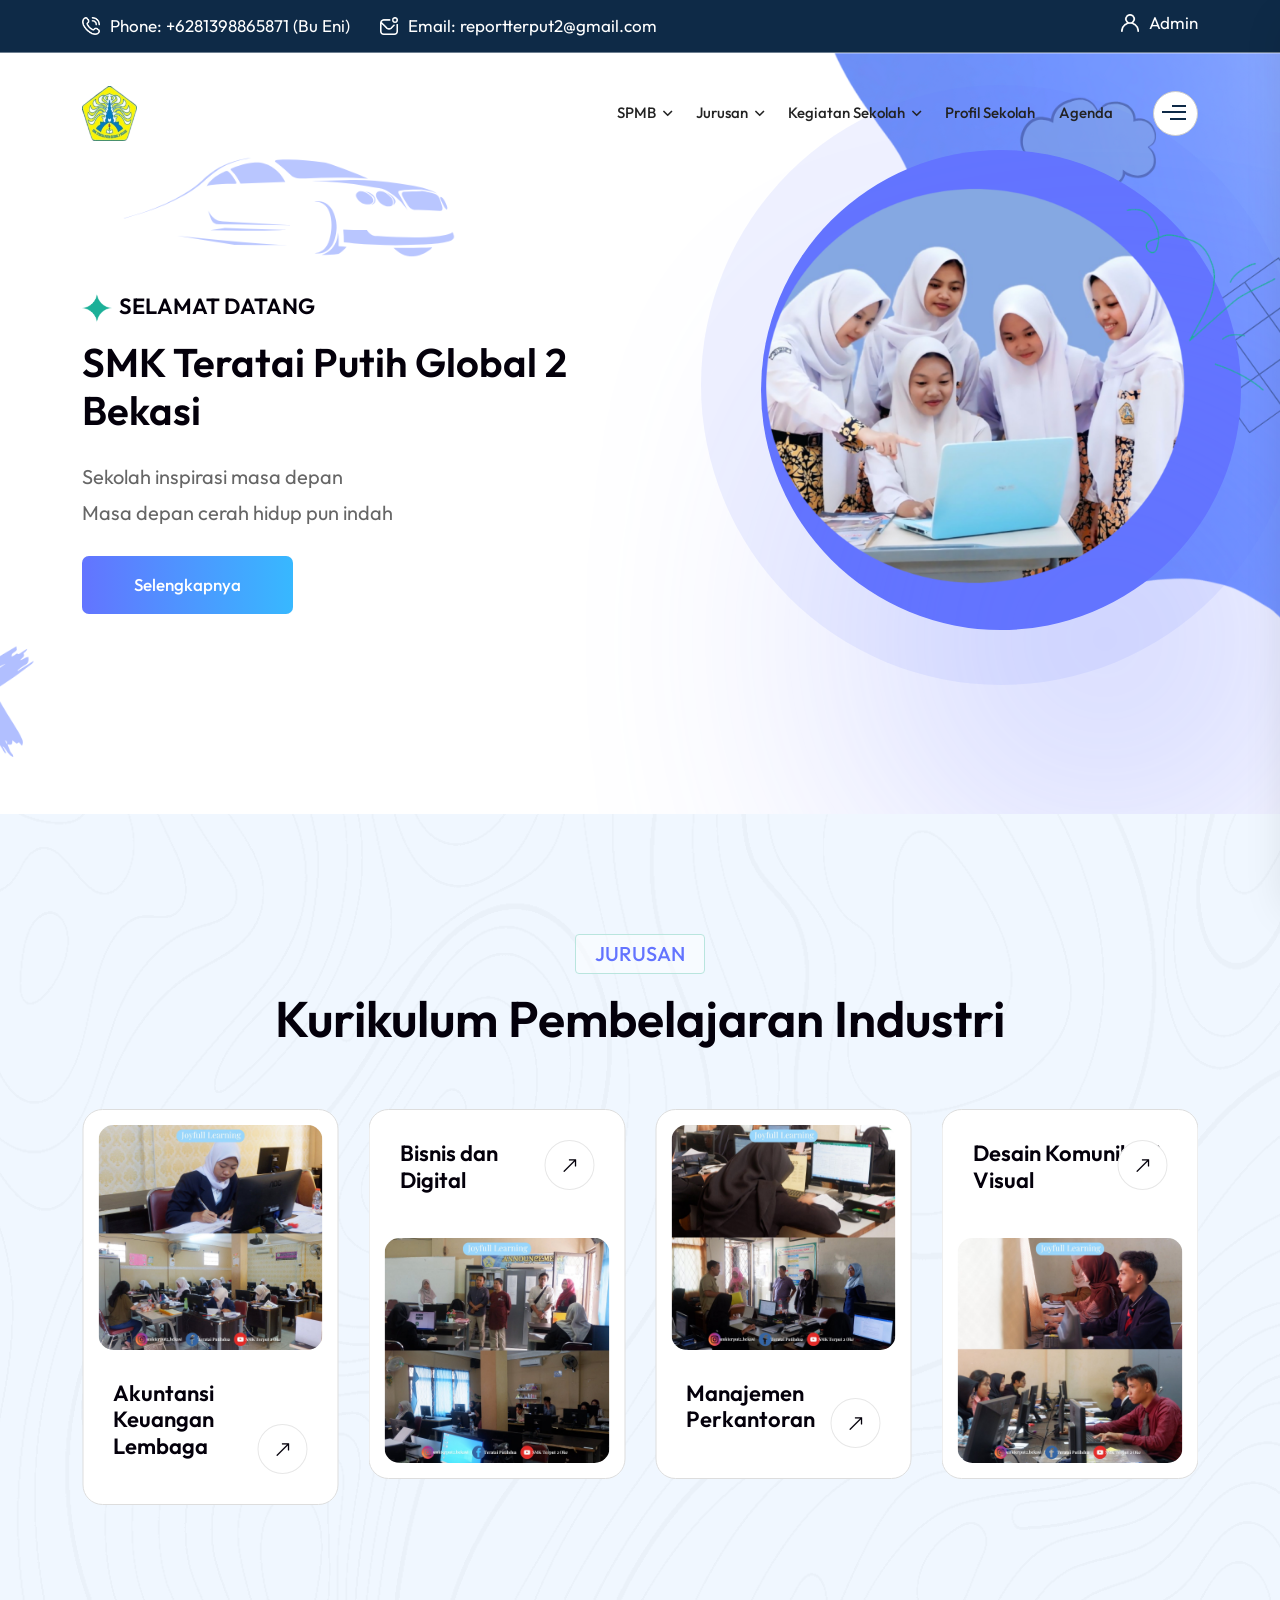
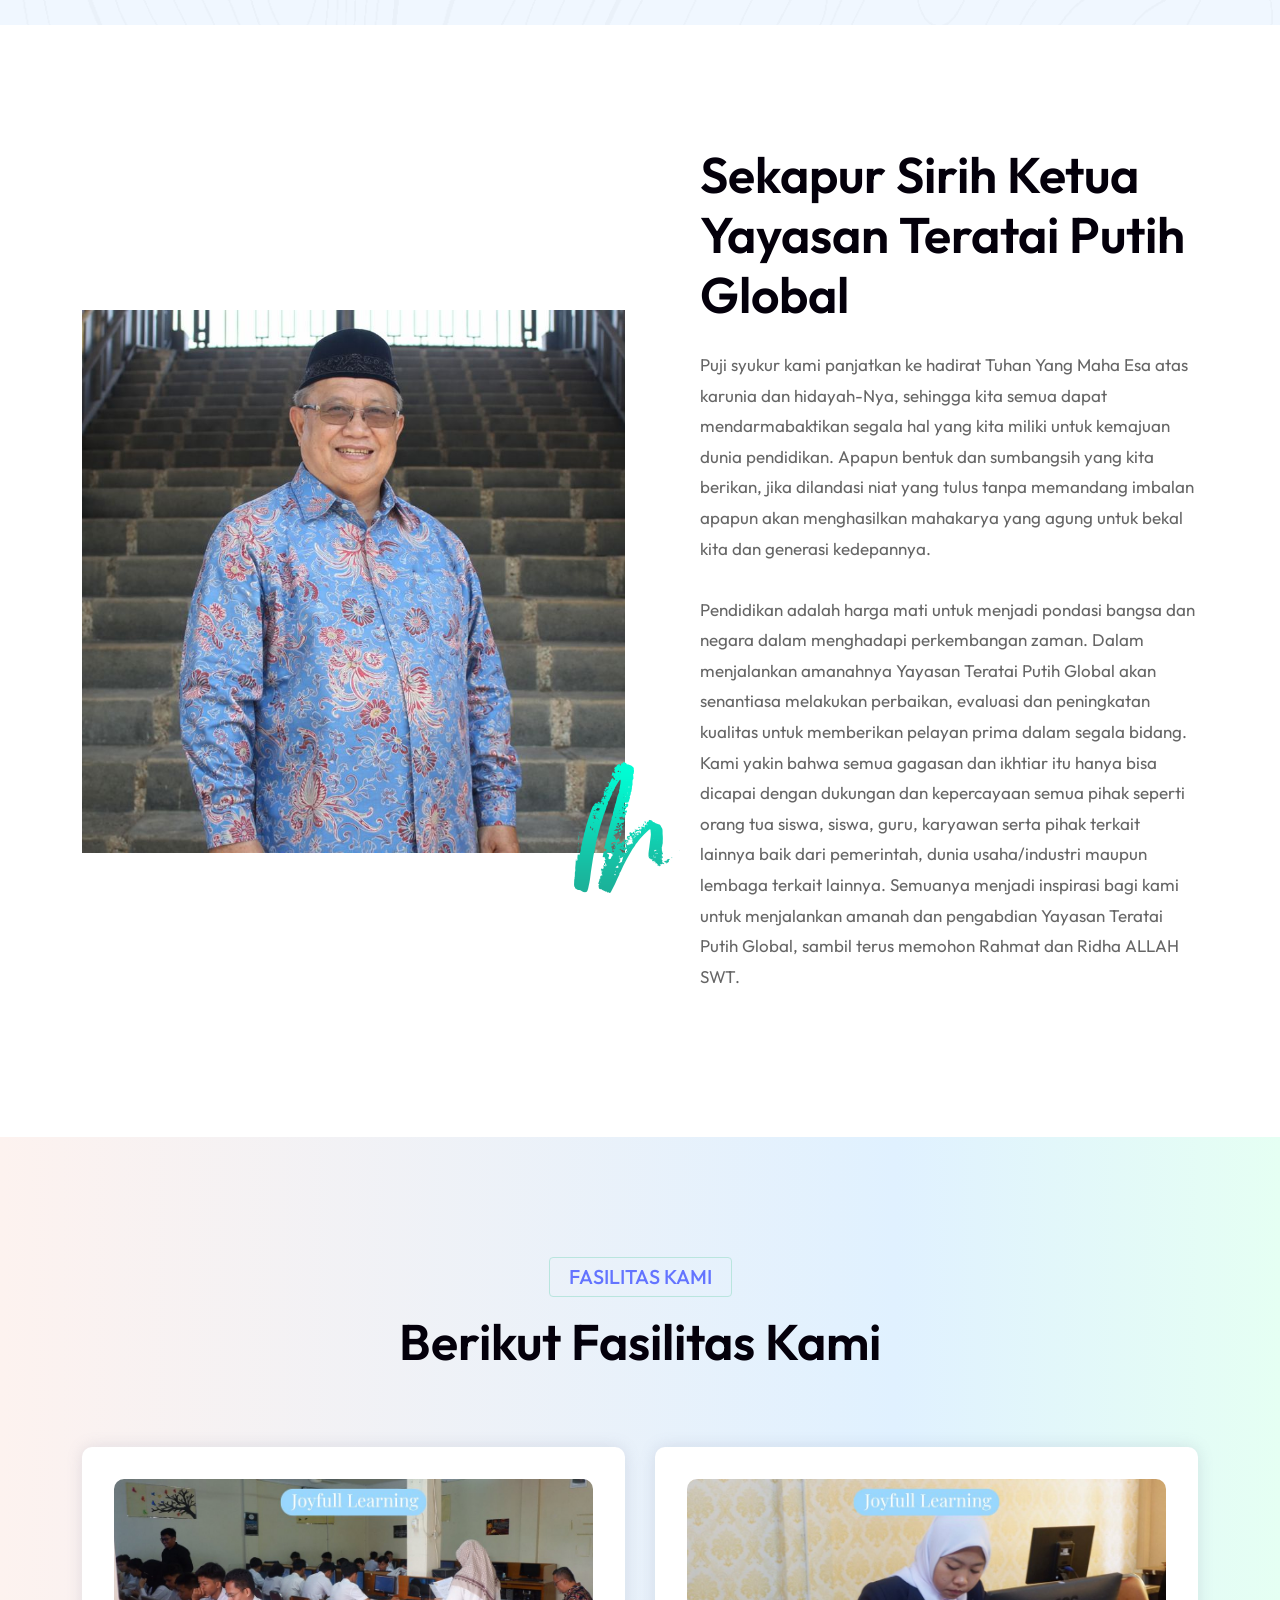
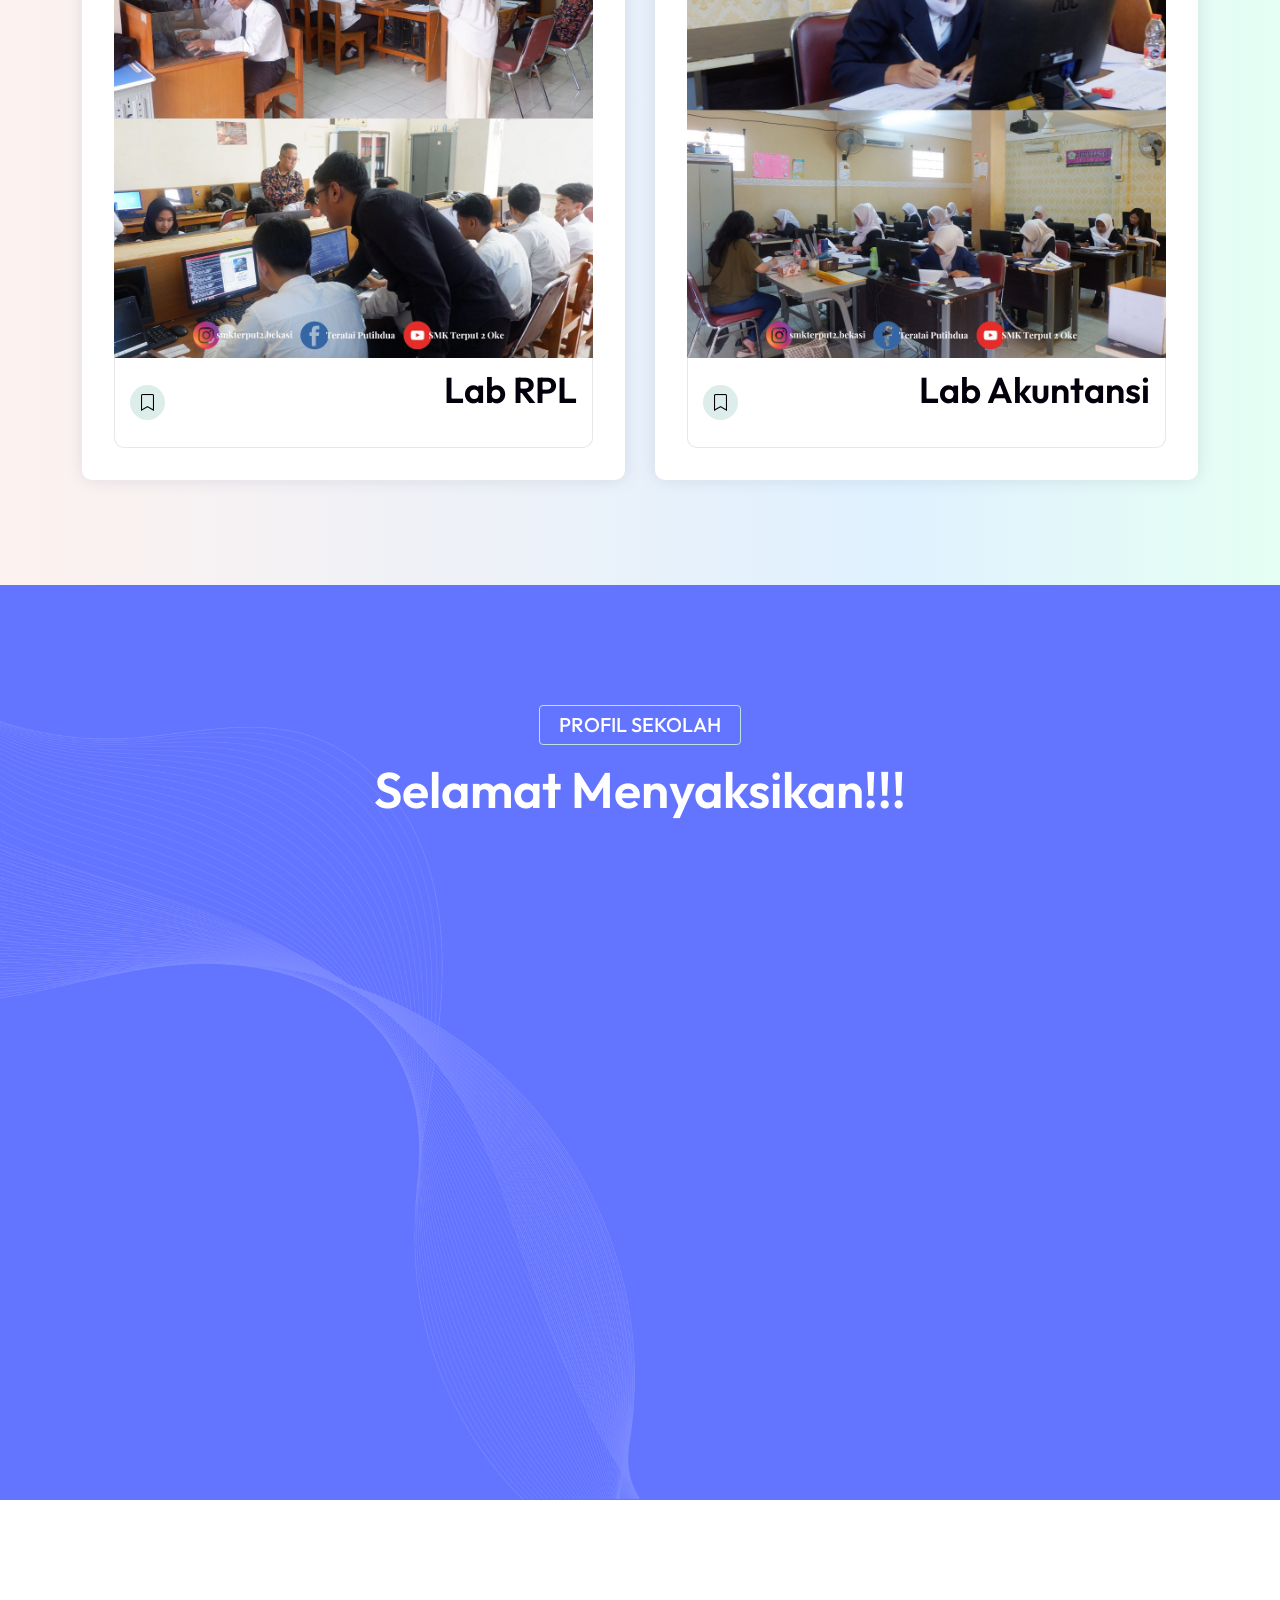
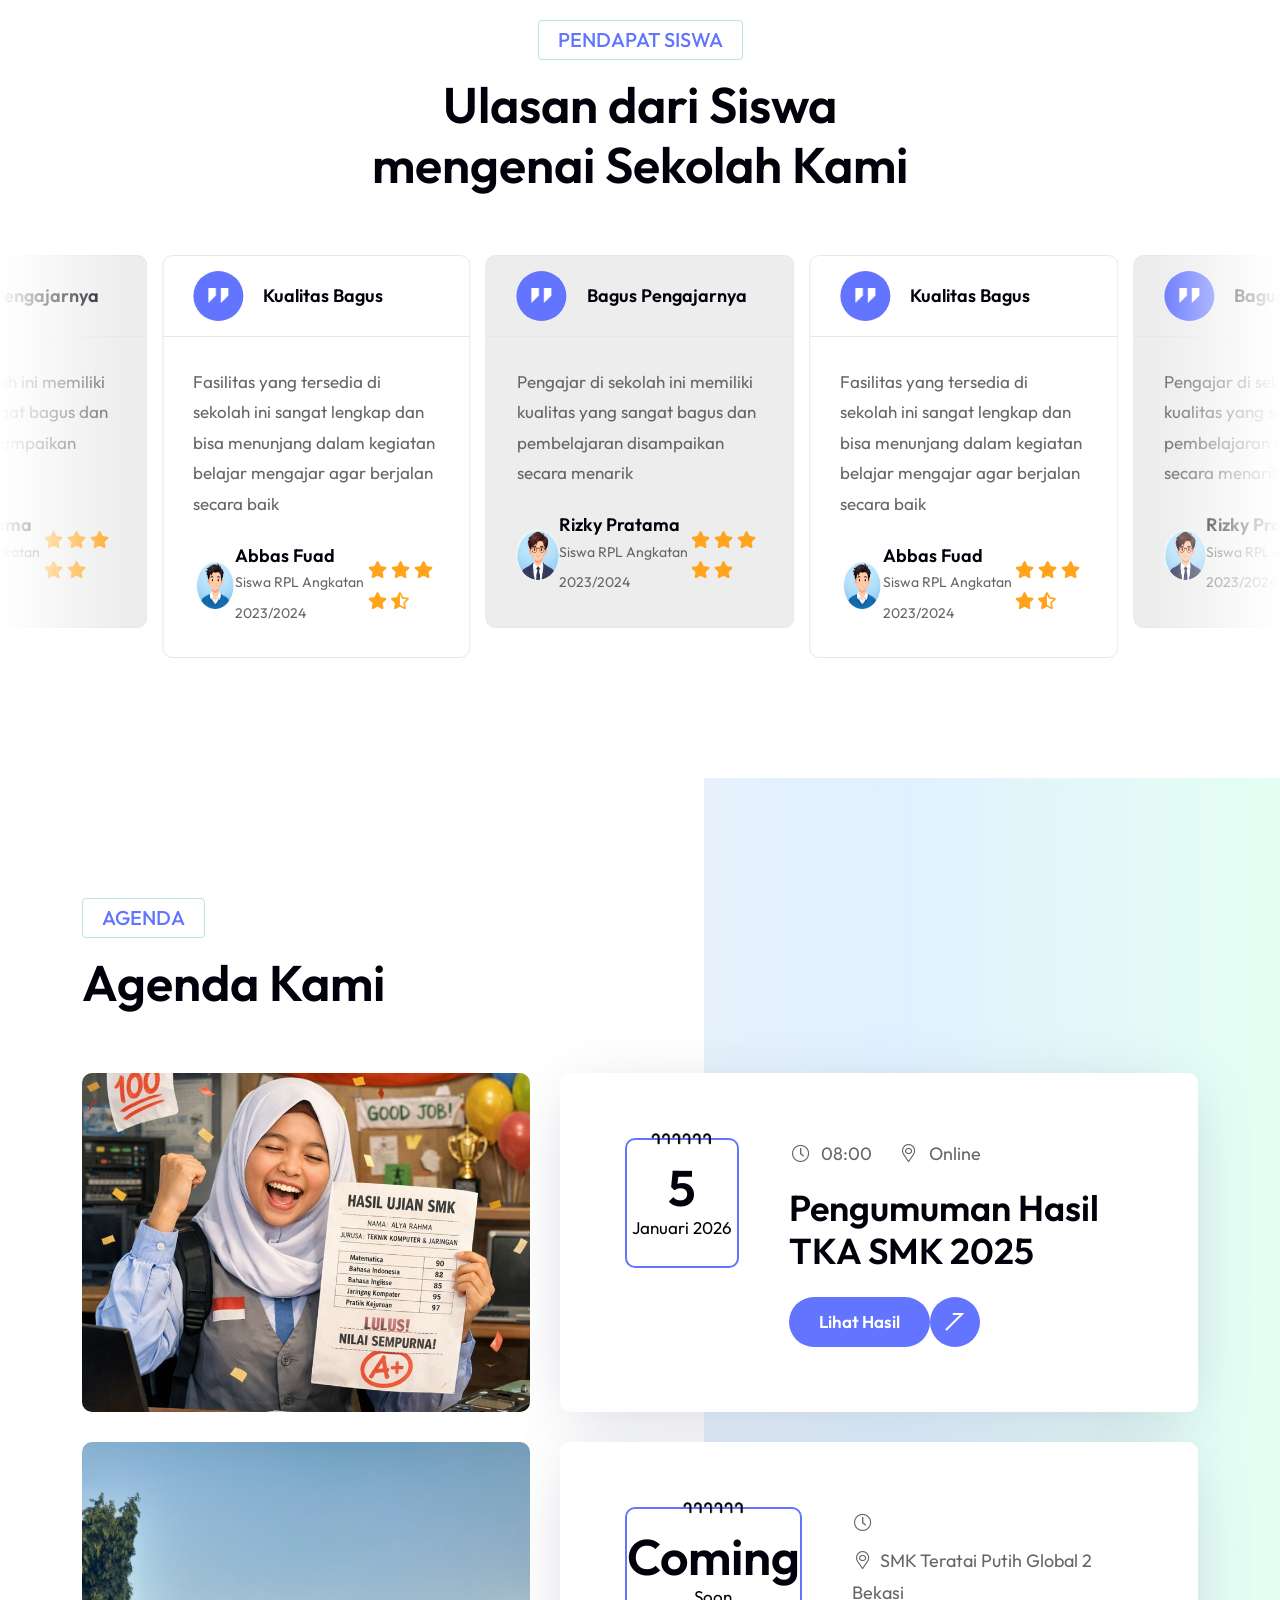
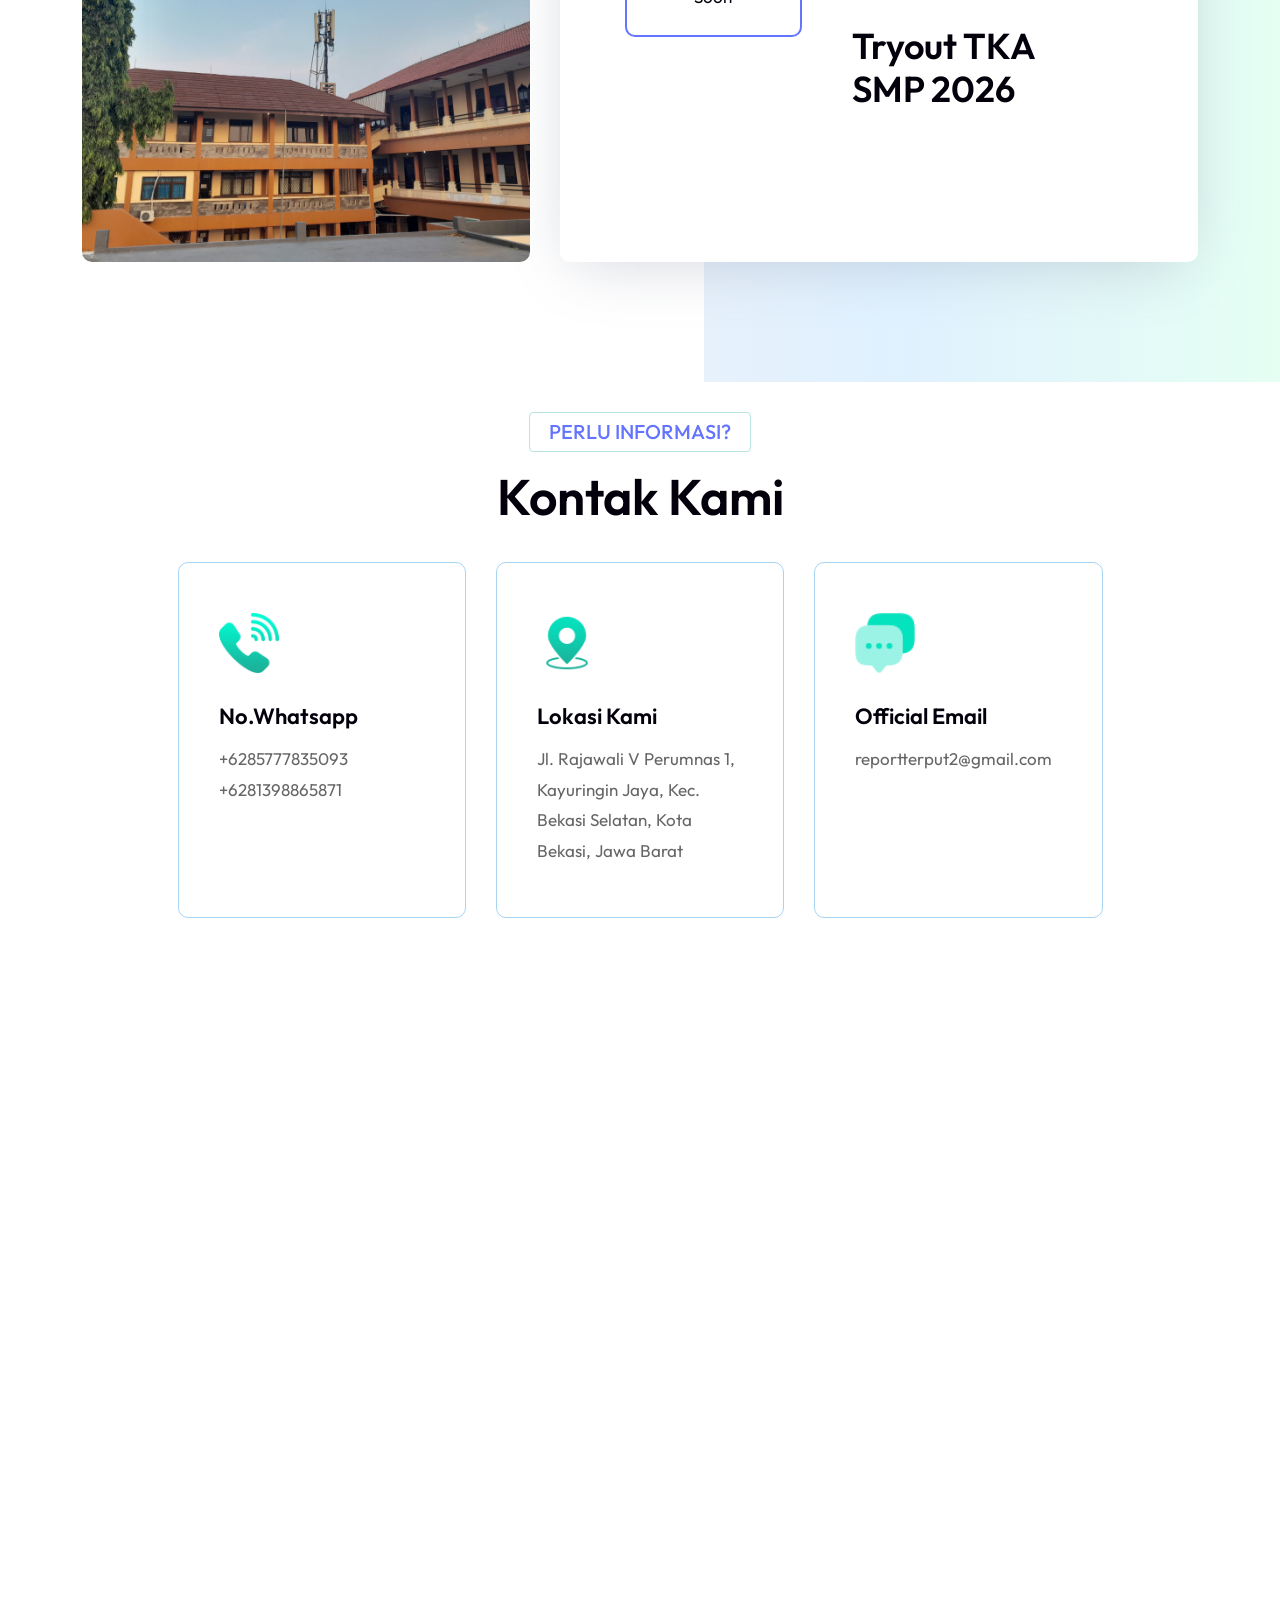
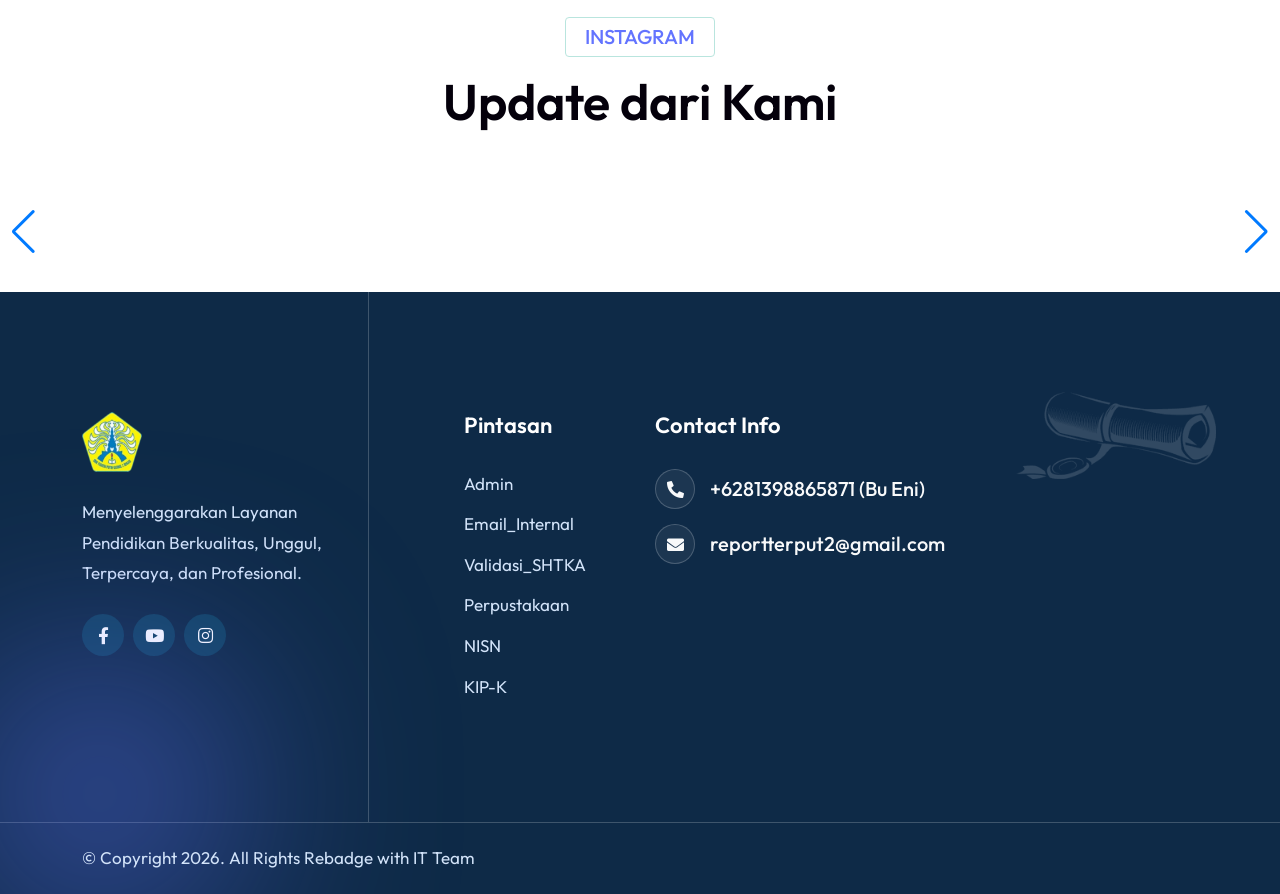
==== commit 43d775bf: "index.html perubahan" ====
--- a/index.html
+++ b/index.html
@@ -737,7 +737,7 @@
                         <div class="event-style-two-item">
                             <div class="d-grid">
                                 <div class="date">
-                                    <strong>Segera</strong>
+                                    <strong>Coming</strong>Soon
                                 </div>
                                 <div class="info">
                                     <div class="event-meta">
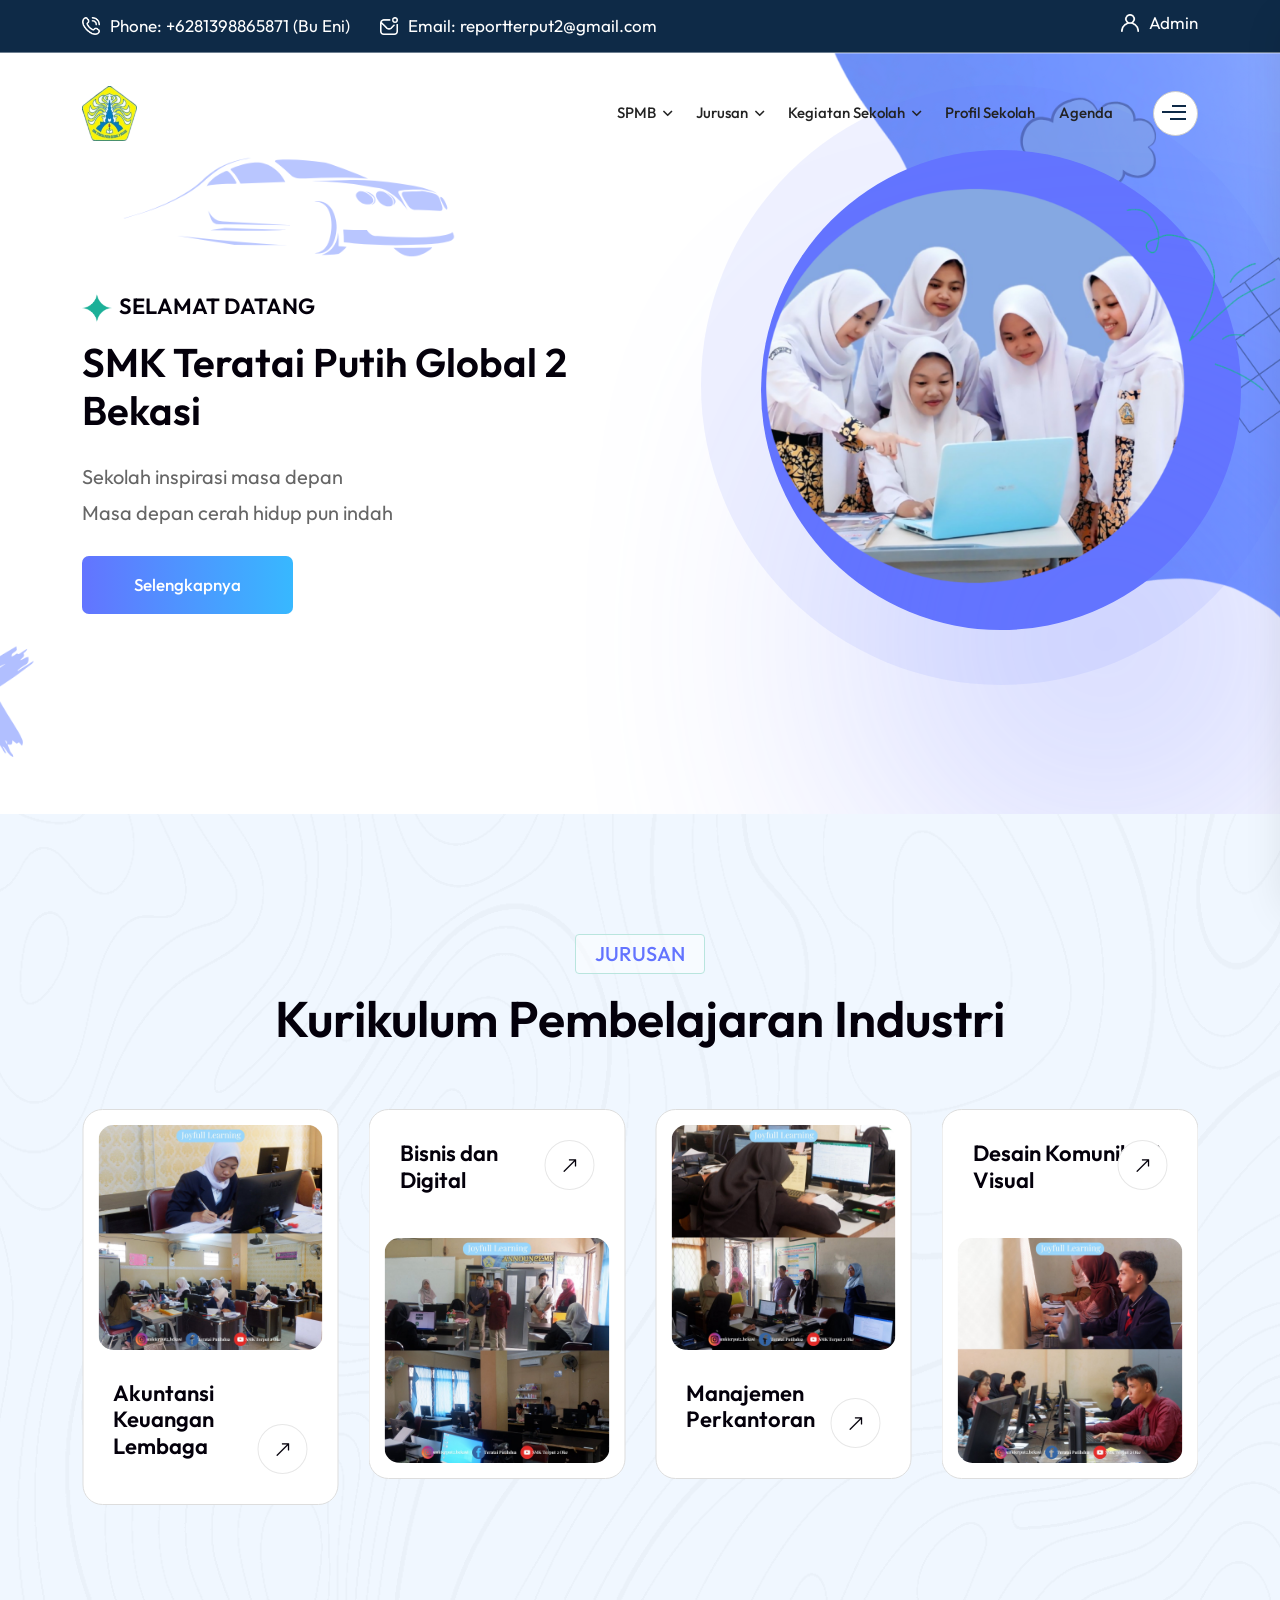
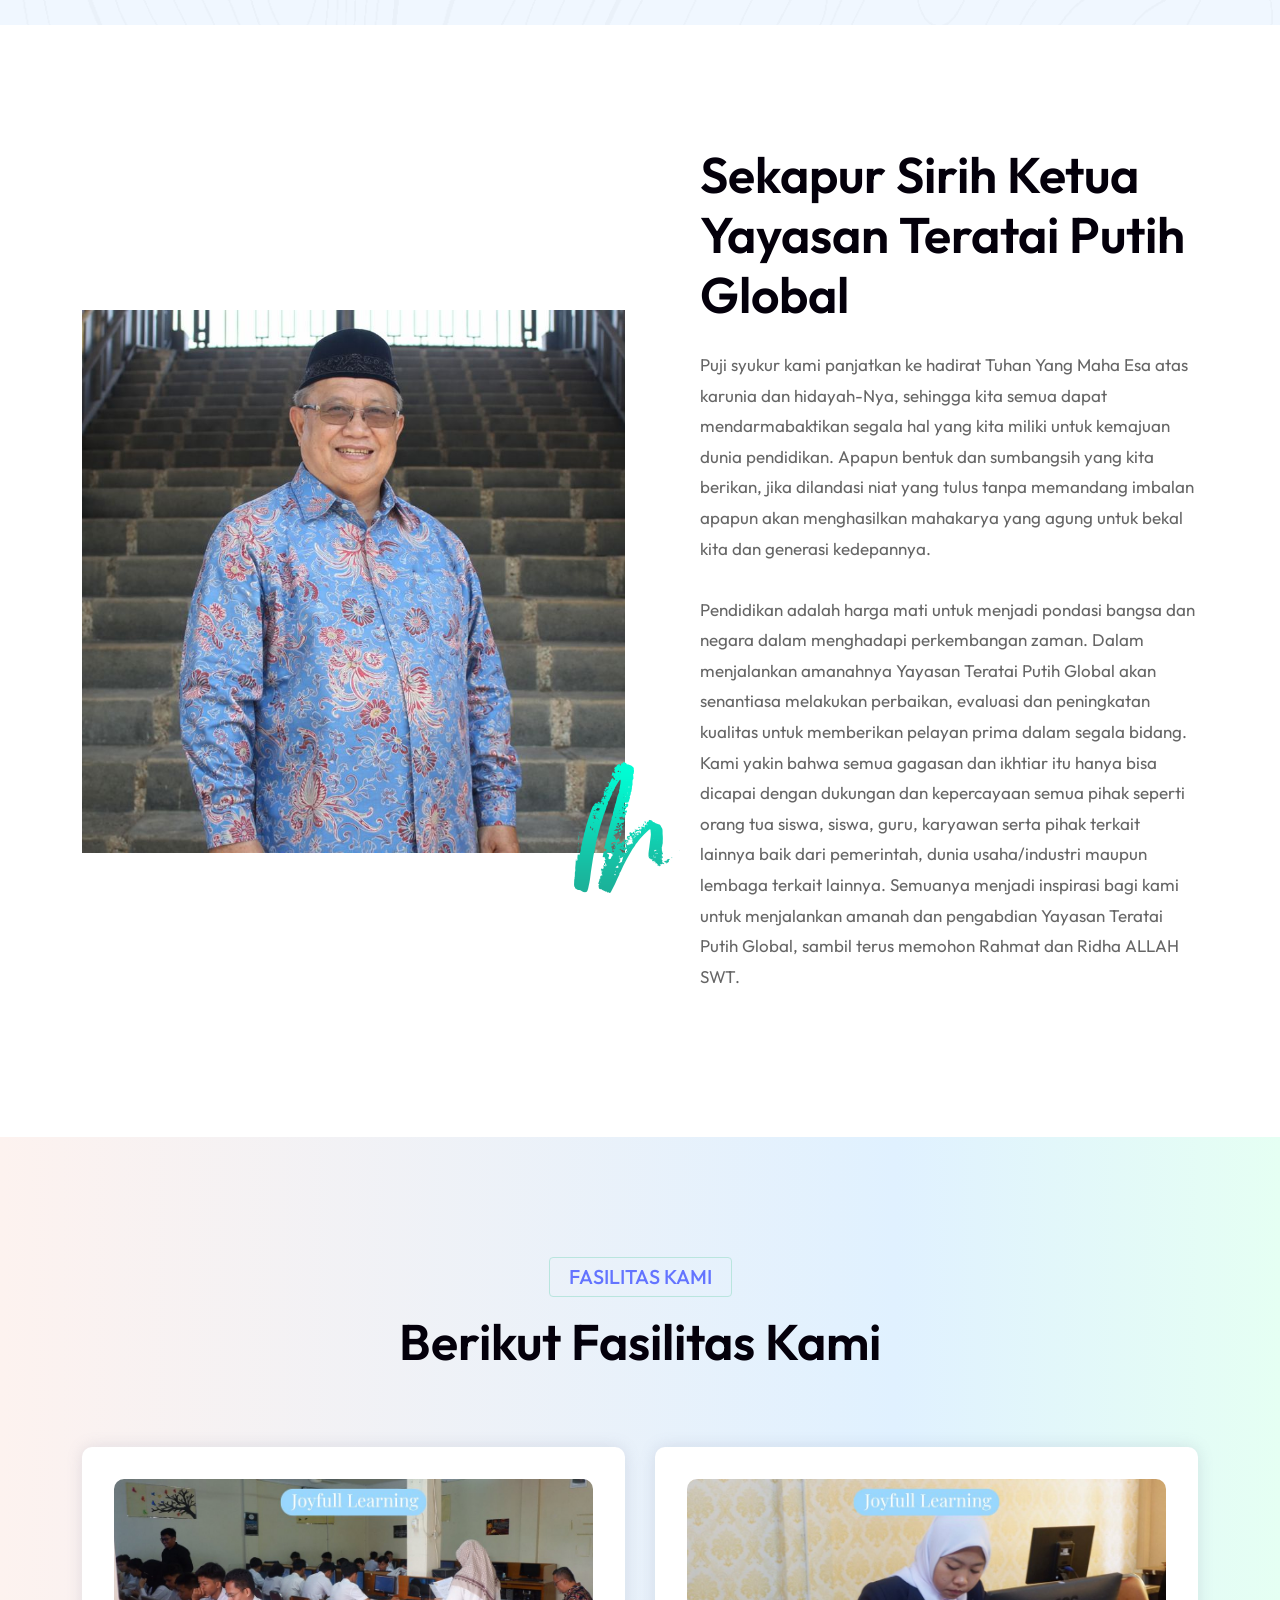
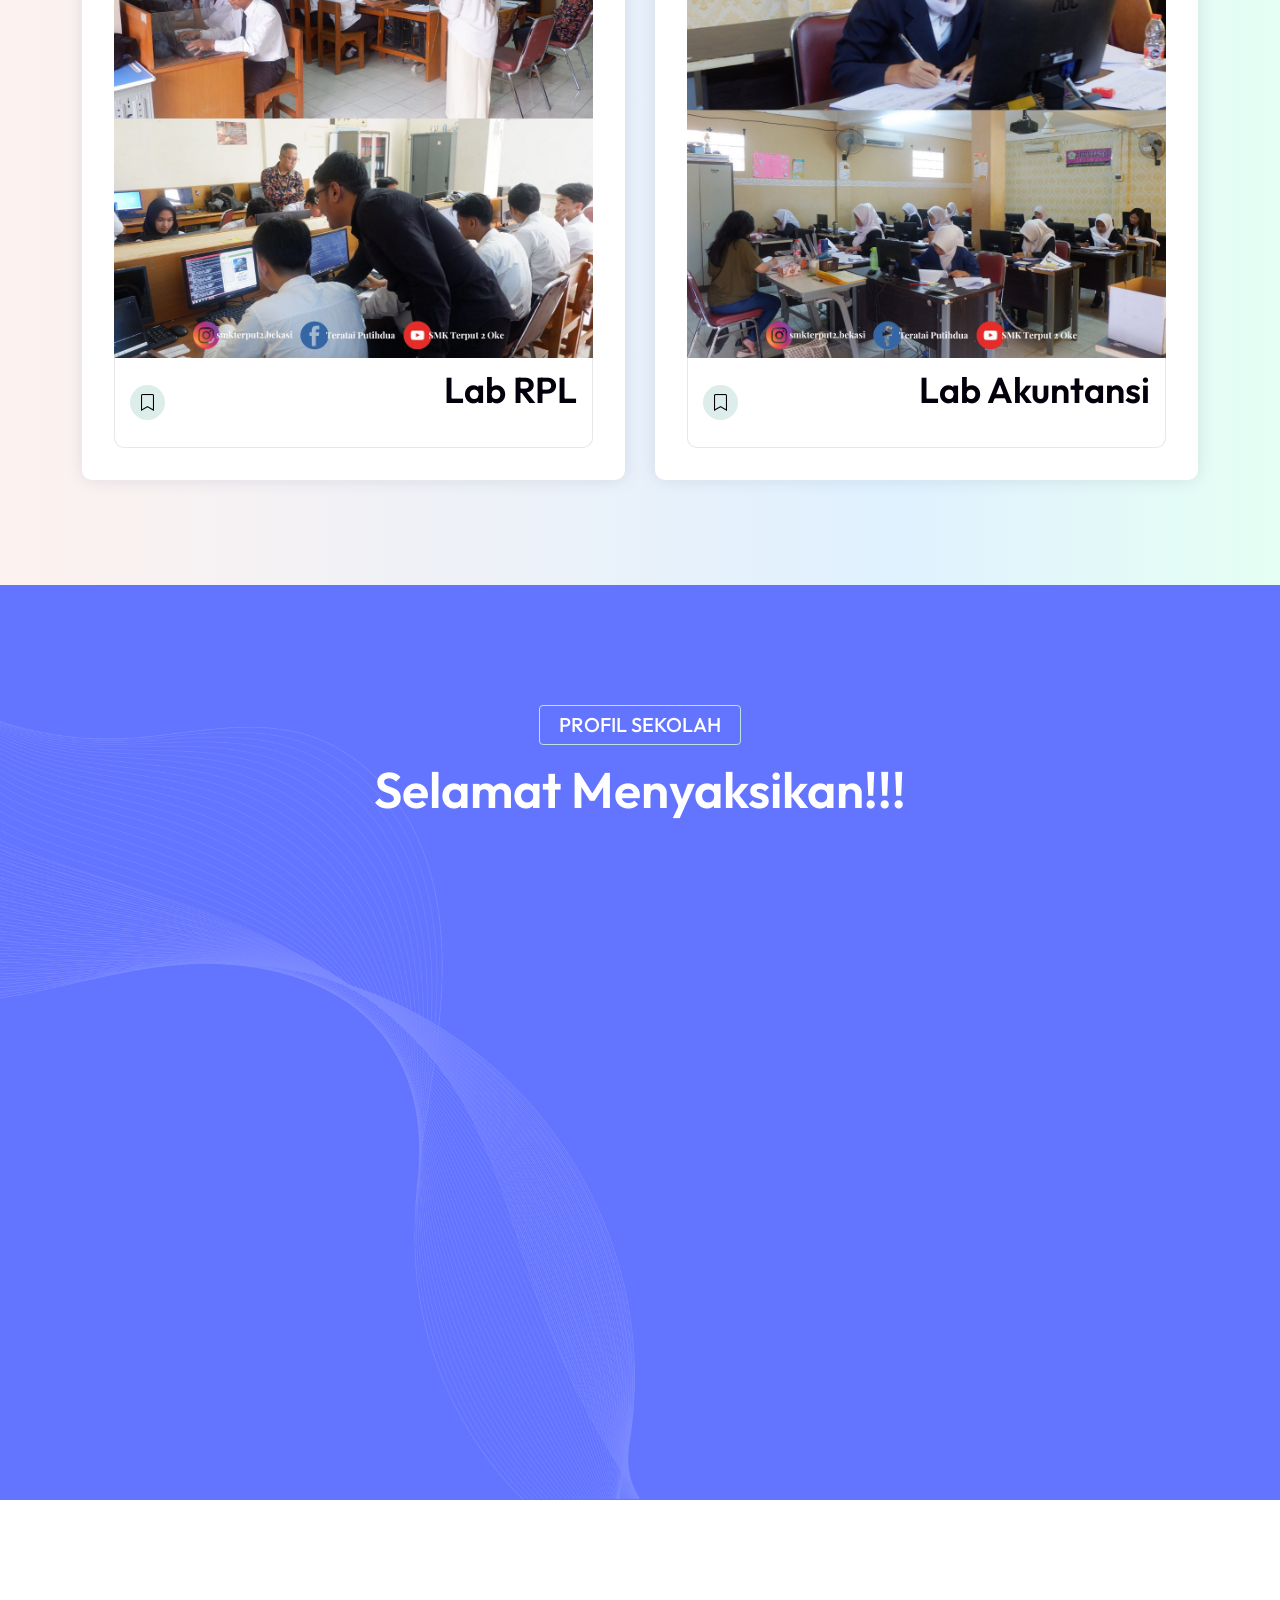
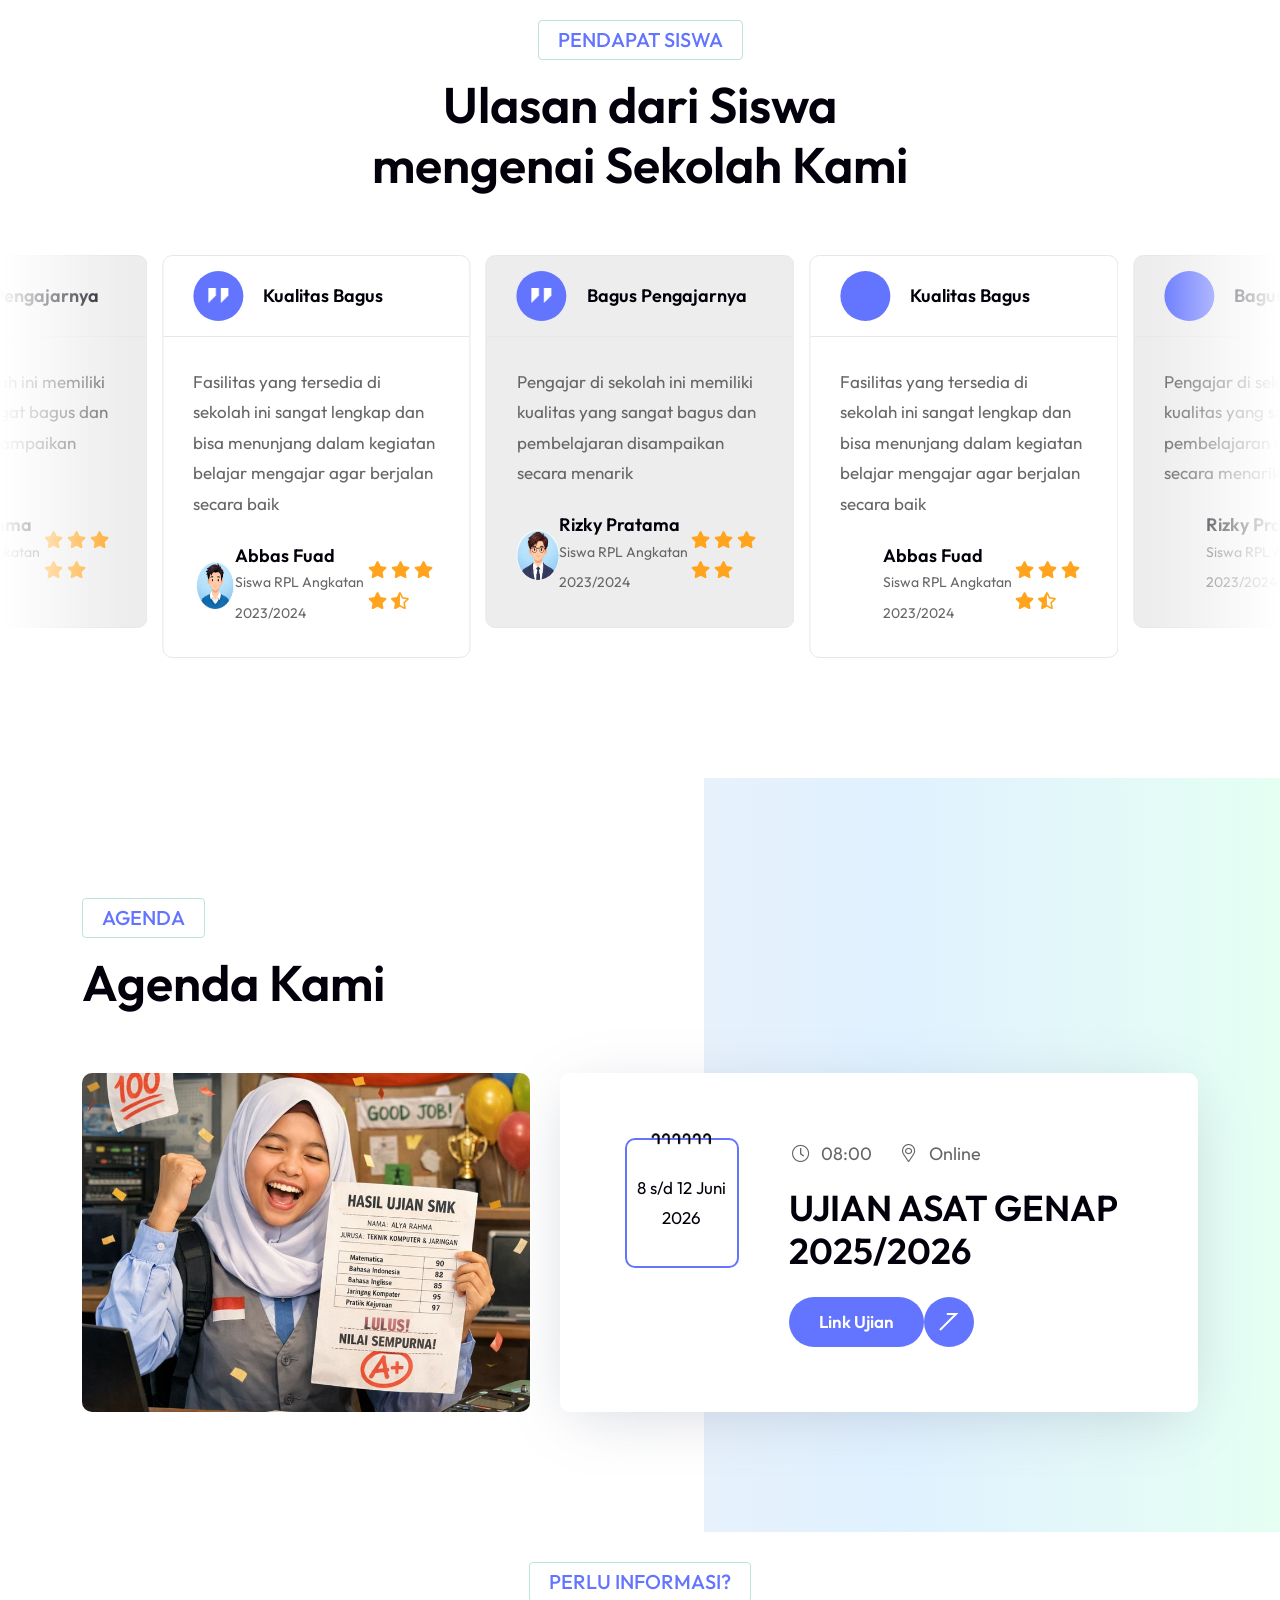
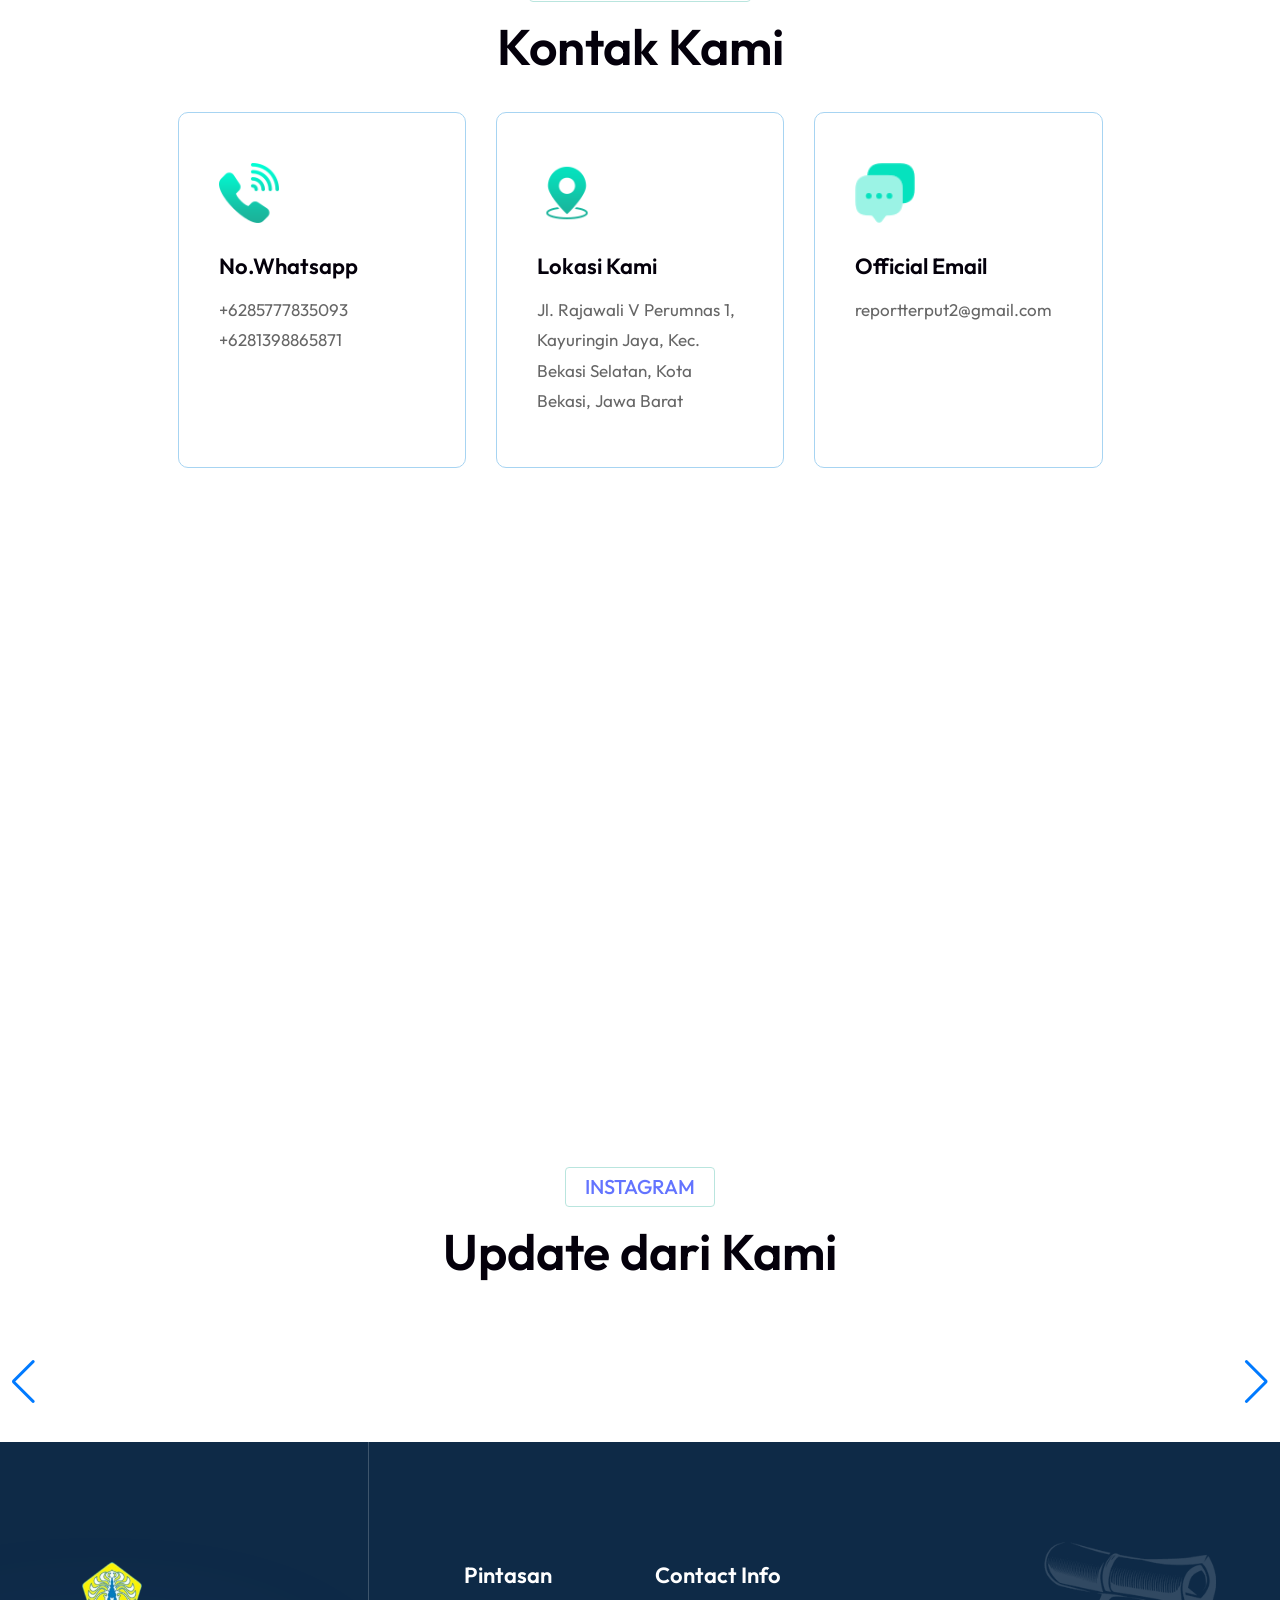
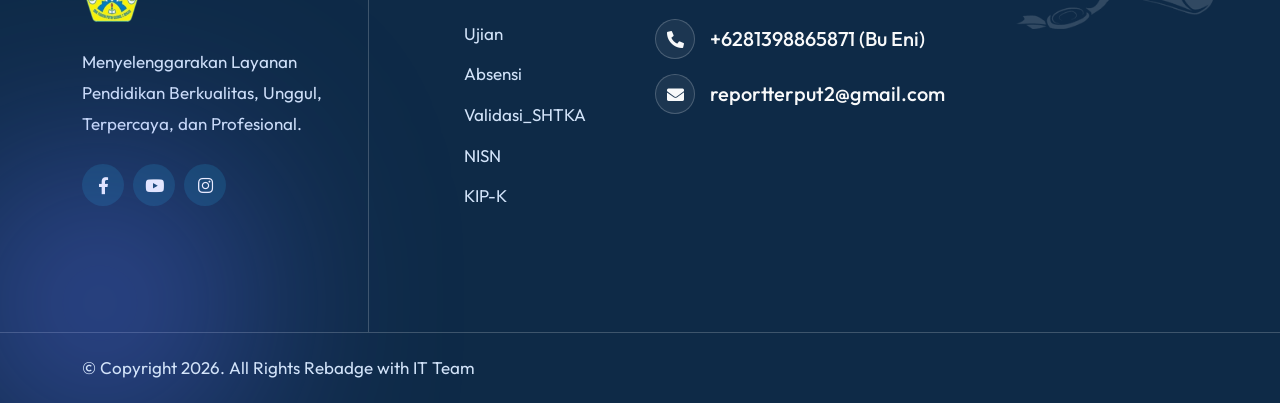
==== commit 45c8c6f3: "mei 4th build" ====
--- a/index.html
+++ b/index.html
@@ -689,7 +689,7 @@
                         <div class="event-style-two-item">
                             <div class="d-grid">
                                 <div class="date">
-                                    <strong>5</strong> Januari 2026
+                                    8 s/d 12 Juni 2026 
                                 </div>
                                 <div class="info">
                                     <div class="event-meta">
@@ -702,15 +702,15 @@
                                             </li>
                                         </ul>
                                     </div>
-                                    <h2><a href="#">Pengumuman Hasil TKA SMK 2025</a></h2>
+                                    <h2><a href="#">UJIAN ASAT GENAP 2025/2026</a></h2>
                                     <div class="button">
-                                        <a class="btn-style-two theme" href="https://docs.google.com/viewerng/viewer?url=https://smk-terataiputih2.sch.id/sources/Hasil_TKA_2025_SMK_TP2.pdf">
+                                        <a class="btn-style-two theme" href="https://ujiango.smk-terataiputih2.sch.id">
                                             <div class="icon">
                                                 <svg width="20" height="18" viewBox="0 0 20 18" fill="none" xmlns="http://www.w3.org/2000/svg">
                                                     <path d="M1 17L17 1H7.8" stroke="white" stroke-width="2"></path>
                                                 </svg>
                                             </div>
-                                            <span>Lihat Hasil</span> 
+                                            <span>Link Ujian</span> 
                                             <div class="icon">
                                                 <svg width="20" height="18" viewBox="0 0 20 18" fill="none" xmlns="http://www.w3.org/2000/svg">
                                                     <path d="M1 17L17 1H7.8" stroke="white" stroke-width="2"></path>
@@ -718,56 +718,6 @@
                                             </div>
                                         </a>
                                     </div>
-                                </div>
-                            </div>
-                        </div>
-                    </div>
-                </div>
-            </div>
-            <!-- End Single Item -->
-              <!-- Single Item -->
-            <div class="event-style-three-item wow fadeInUp">
-                <div class="row">
-                    <div class="col-lg-5">
-                        <div class="thumb">
-                            <img src="img-promosi/W.jpeg" alt="Image Not Found">
-                        </div>
-                    </div>
-                    <div class="col-lg-7">
-                        <div class="event-style-two-item">
-                            <div class="d-grid">
-                                <div class="date">
-                                    <strong>Coming</strong>Soon
-                                </div>
-                                <div class="info">
-                                    <div class="event-meta">
-                                        <ul>
-                                            <li>
-                                                <i class="fas fa-clock"></i>
-                                            </li>
-                                            <li>
-                                                <i class="fas fa-map-marker-alt"></i>SMK Teratai Putih Global 2 Bekasi
-                                            </li>
-                                        </ul>
-                                    </div>
-                                    <h2><a href="#"></a>Tryout TKA <br>SMP 2026</h2>
-                                    <br>
-                                    <!-- <div class="button">
-                                        <a class="btn-style-two theme" href="https://wa.me/+6281398865871">
-                                            <div class="icon">
-                                                <svg width="20" height="18" viewBox="0 0 20 18" fill="none" xmlns="http://www.w3.org/2000/svg">
-                                                    <path d="M1 17L17 1H7.8" stroke="white" stroke-width="2"></path>
-                                                </svg>
-                                            </div>
-                                            <span>Hubungi Whatsapp</span> 
-                                            <div class="icon">
-                                                <svg width="20" height="18" viewBox="0 0 20 18" fill="none" xmlns="http://www.w3.org/2000/svg">
-                                                    <path d="M1 17L17 1H7.8" stroke="white" stroke-width="2"></path>
-                                                </svg>
-                                            </div>
-                                        </a>
-                                    </div> -->
-                                    <br>
                                 </div>
                             </div>
                         </div>
@@ -927,16 +877,13 @@
                             <h4 class="widget-title">Pintasan</h4>
                             <ul>
                                 <li>
-                                    <a href="https://smk-terataiputih2.sch.id/auth/login">Admin</a>
-                                </li>
-                                <li>
-                                    <a href="https://mail.smk-terataiputih2.sch.id">Email_Internal</a>
+                                    <a href="https://ujiango.smk-terataiputih2.sch.id">Ujian</a>
+                                </li>
+                                <li>
+                                    <a href="https://absensi.smk-terataiputih2.sch.id">Absensi</a>
                                 </li>
                                 <li>
                                     <a href="https://shtka.kemendikdasmen.go.id/verifikasi-shtka">Validasi_SHTKA</a>
-                                </li>
-                                <li>
-                                    <a href="https://perpusnas.go.id">Perpustakaan</a>
                                 </li>
                                 <li>
                                     <a href="https://nisn.data.kemdikbud.go.id/">NISN</a>
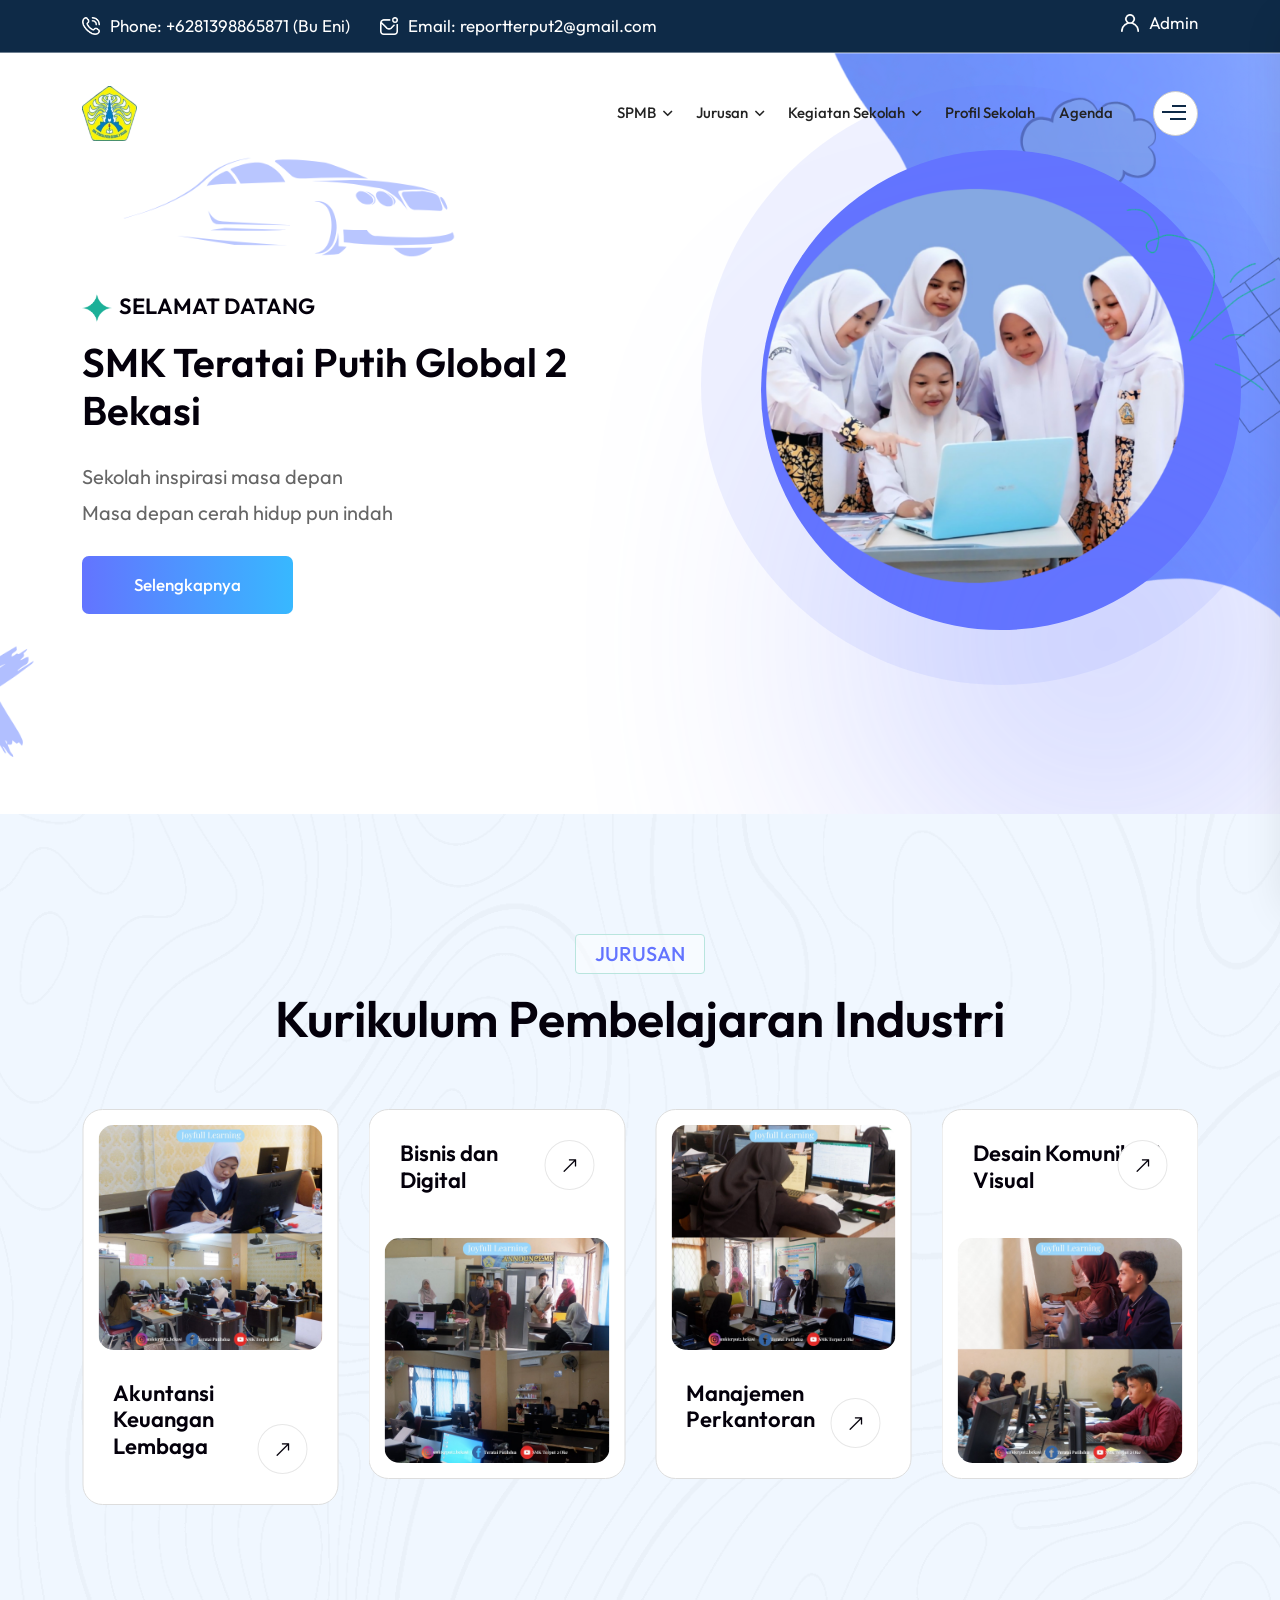
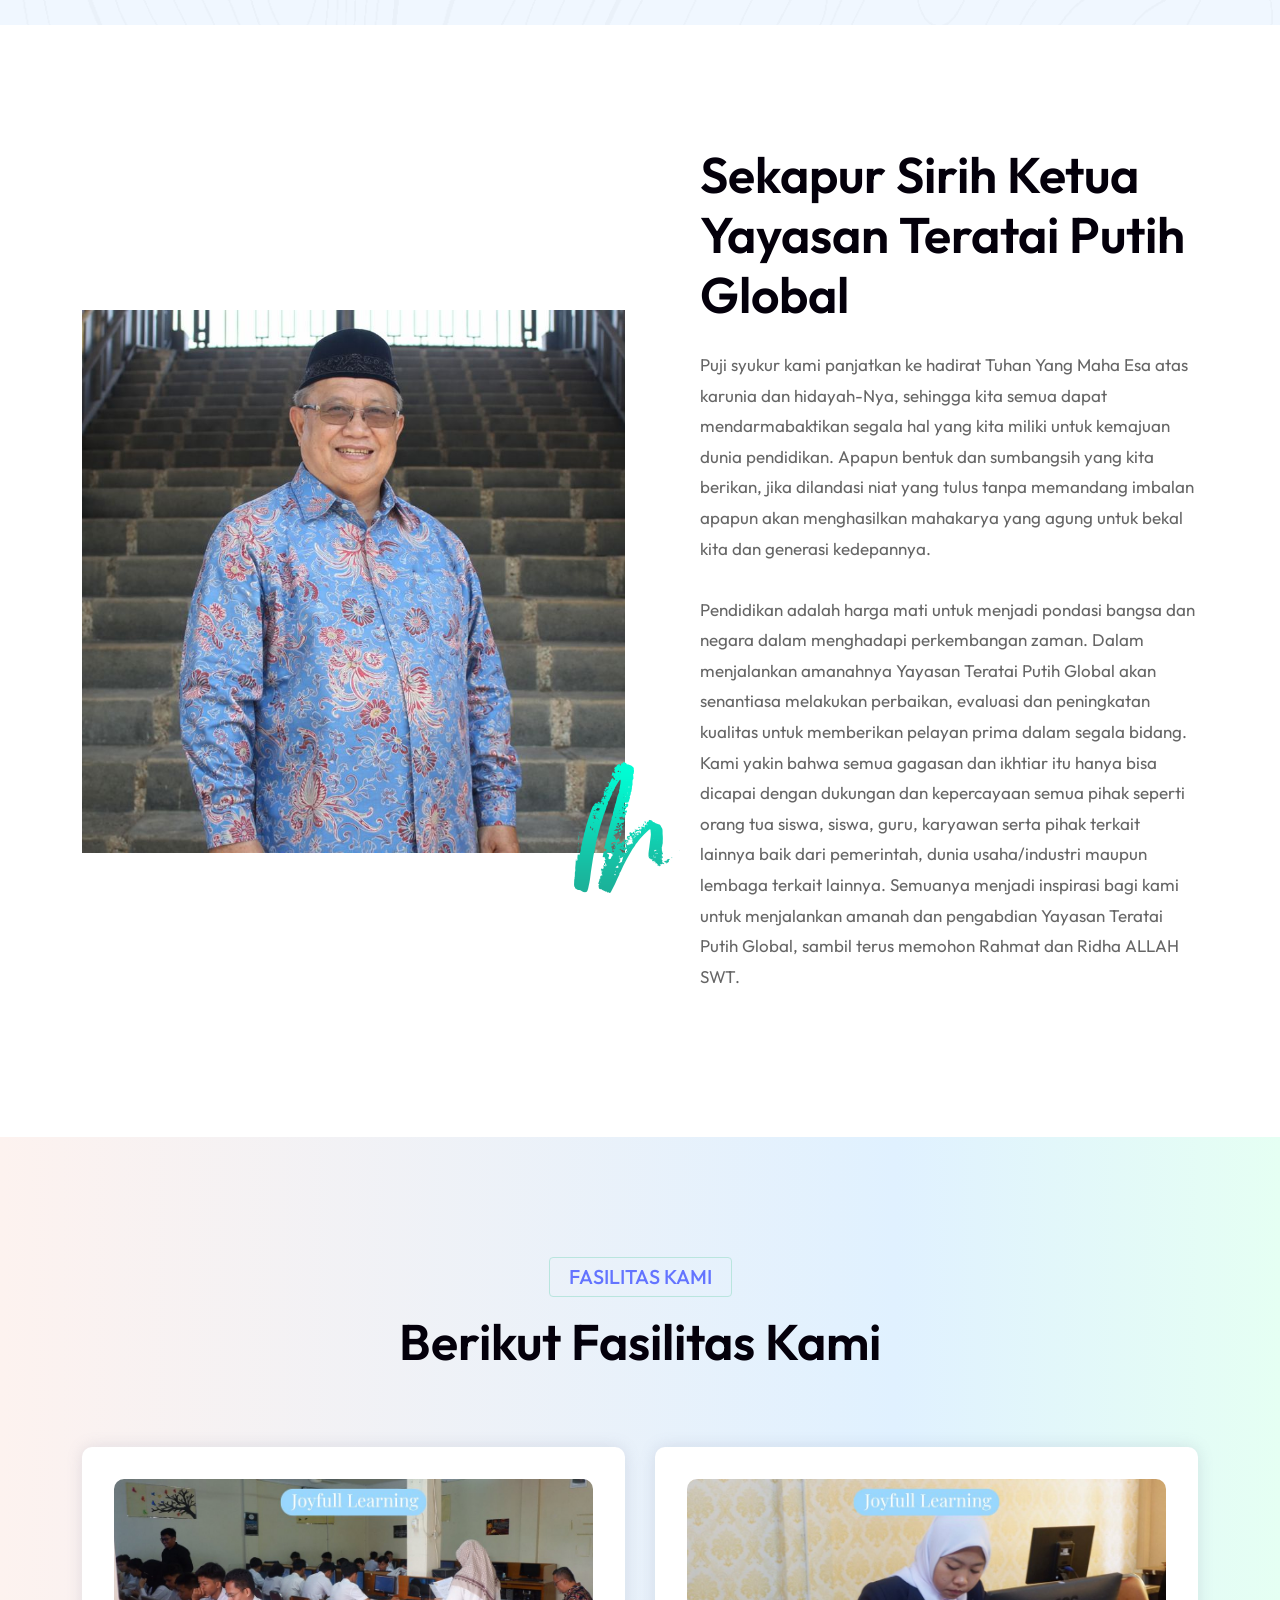
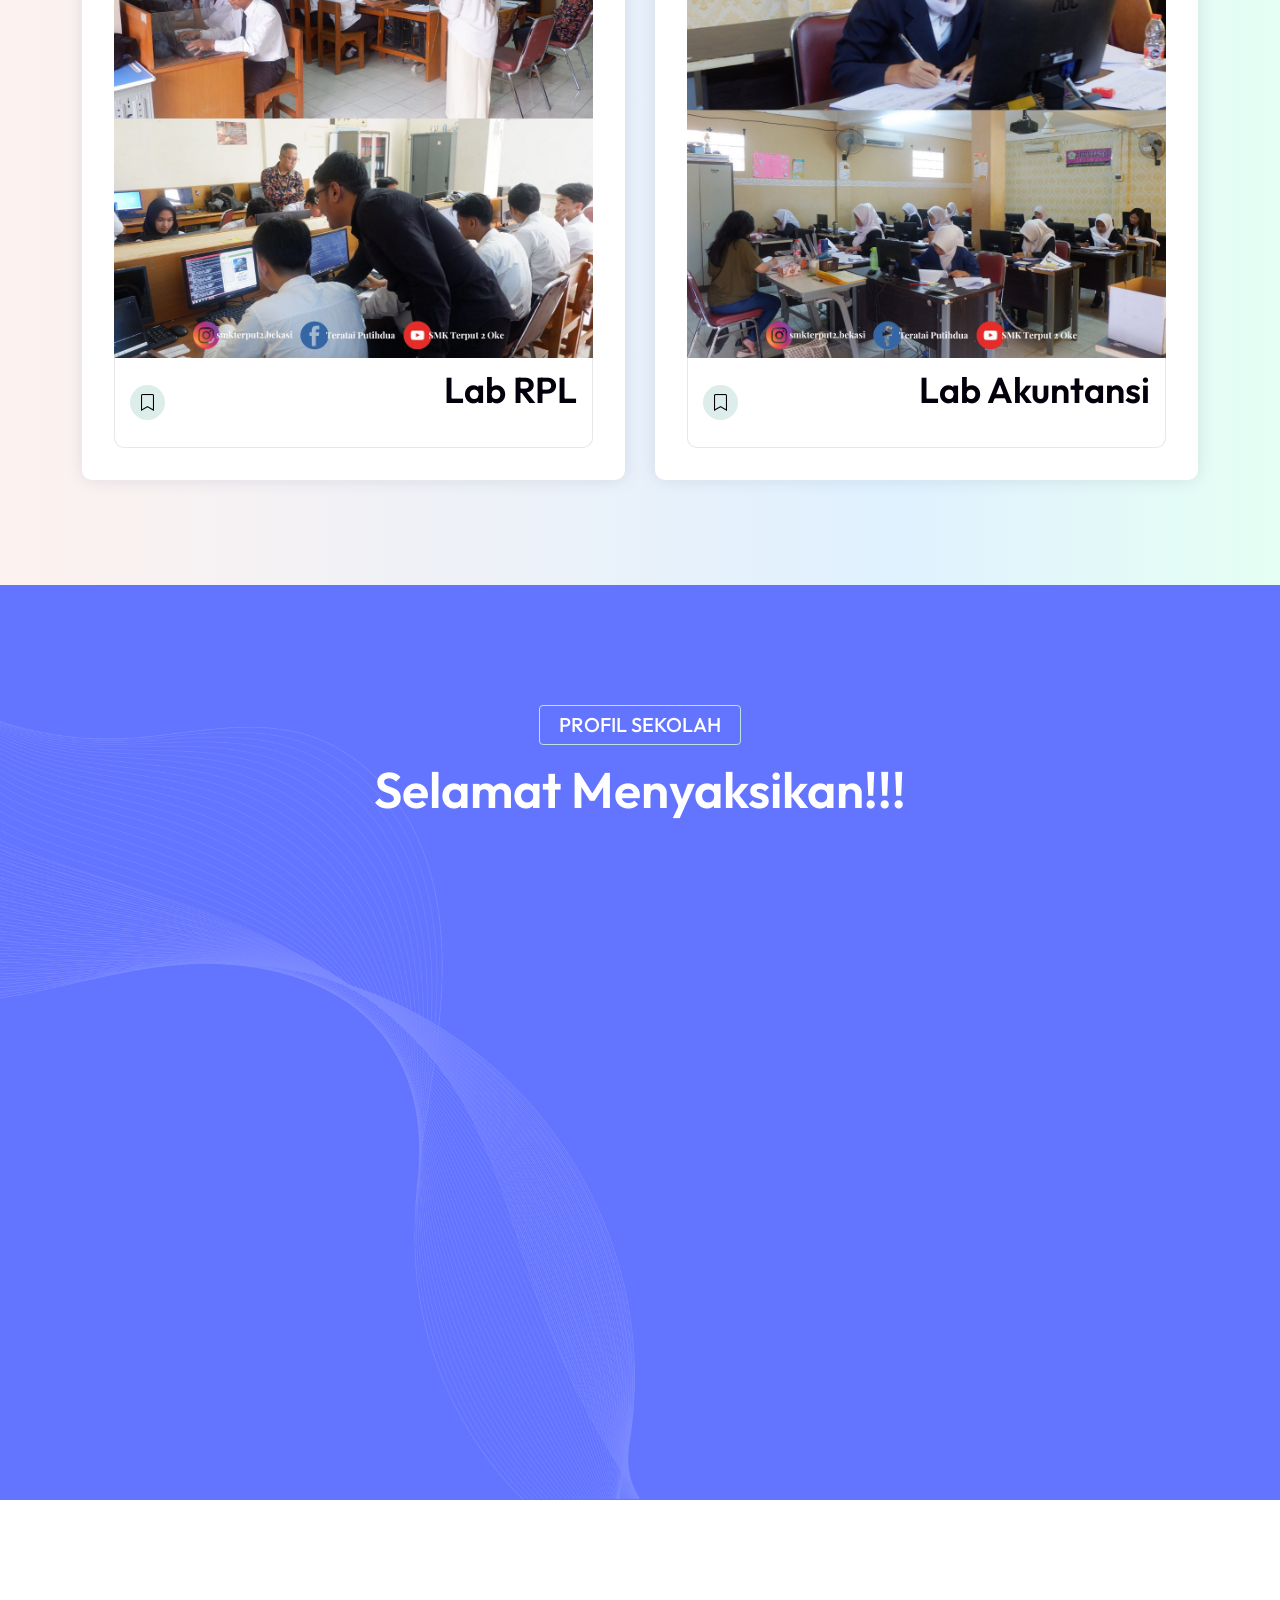
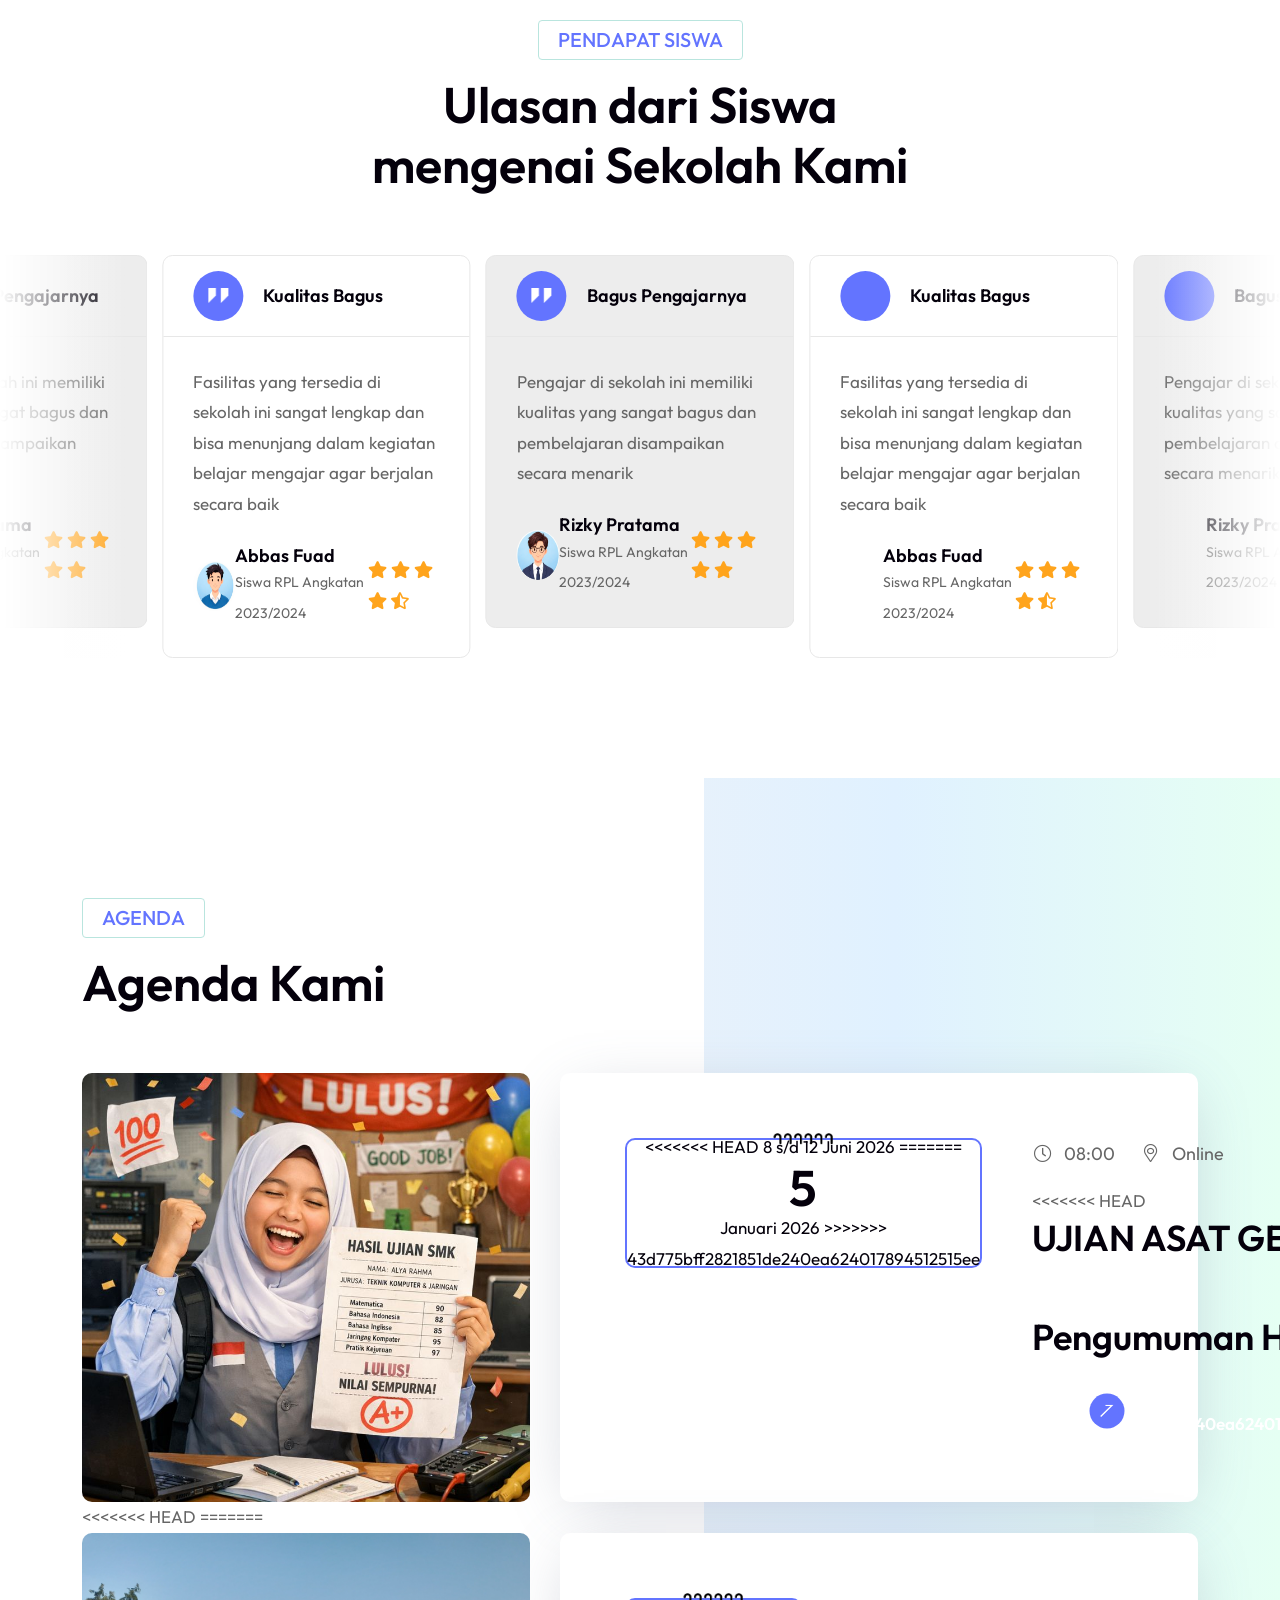
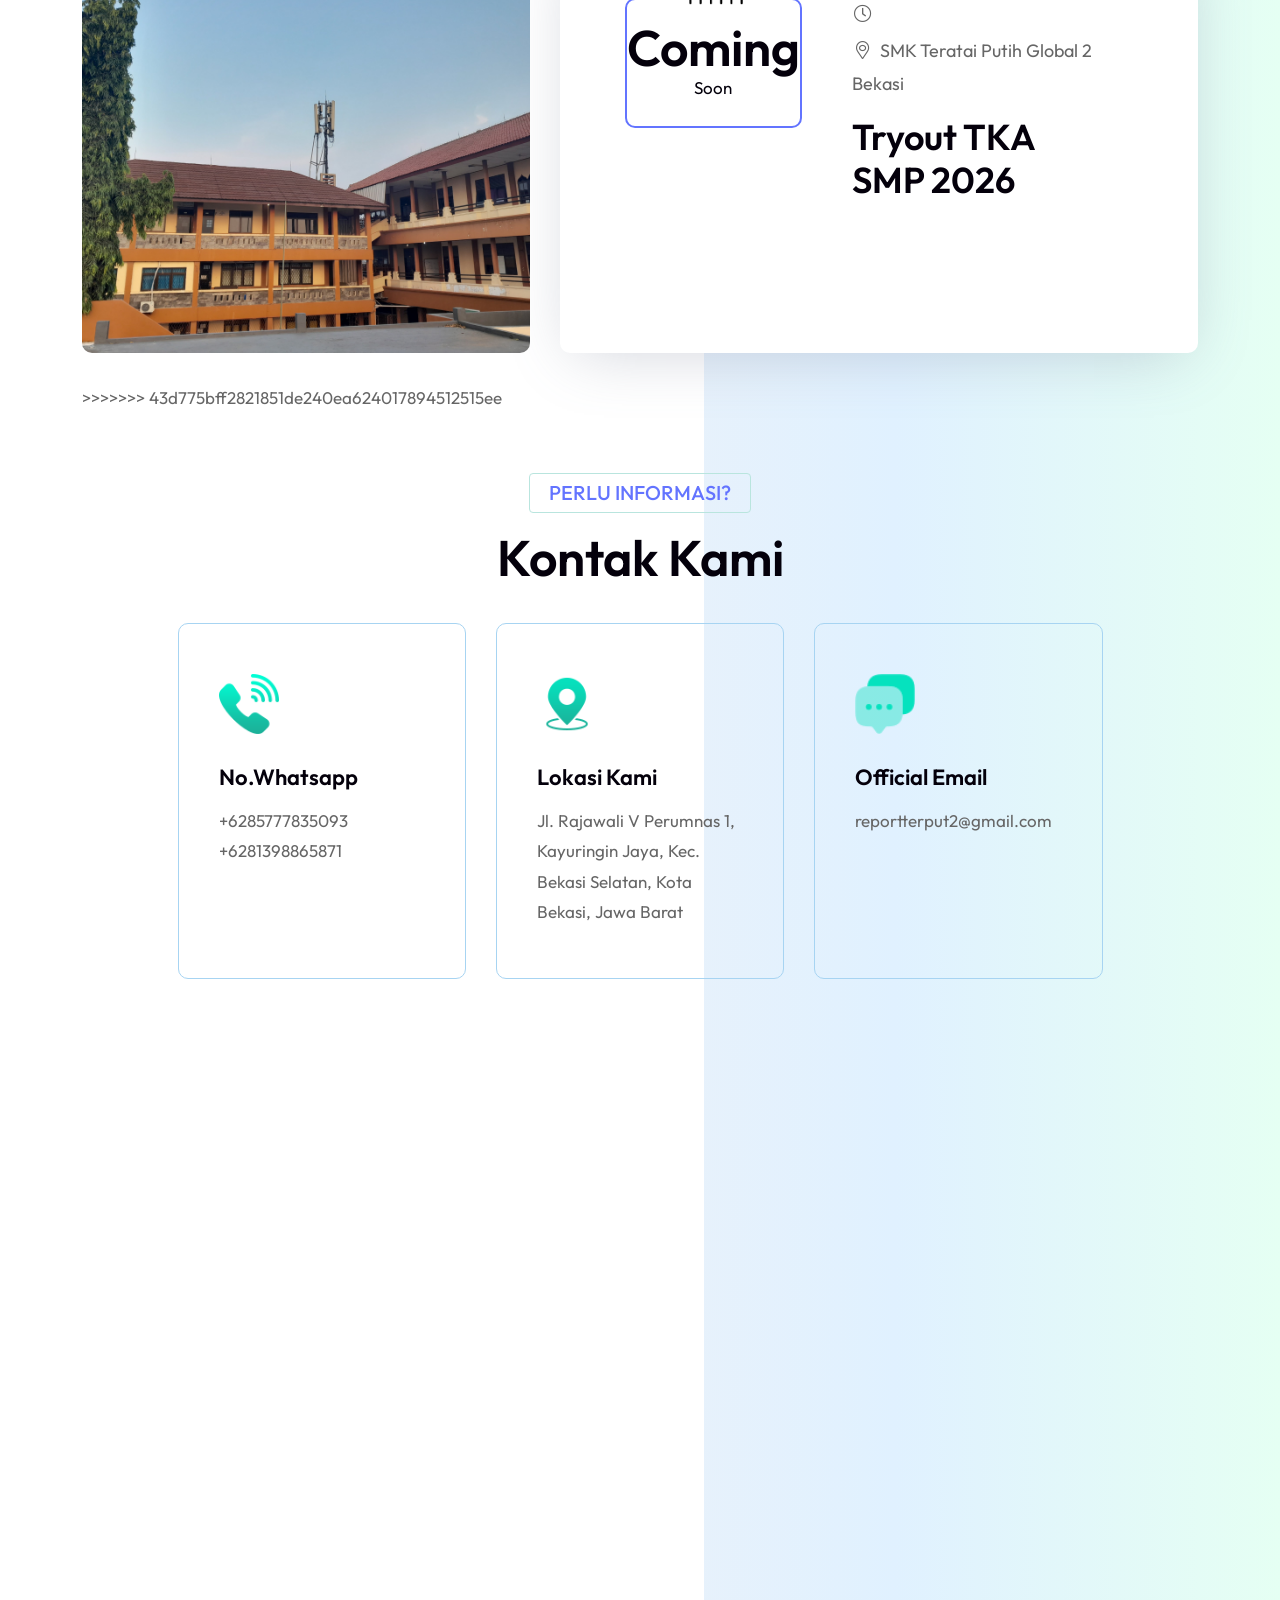
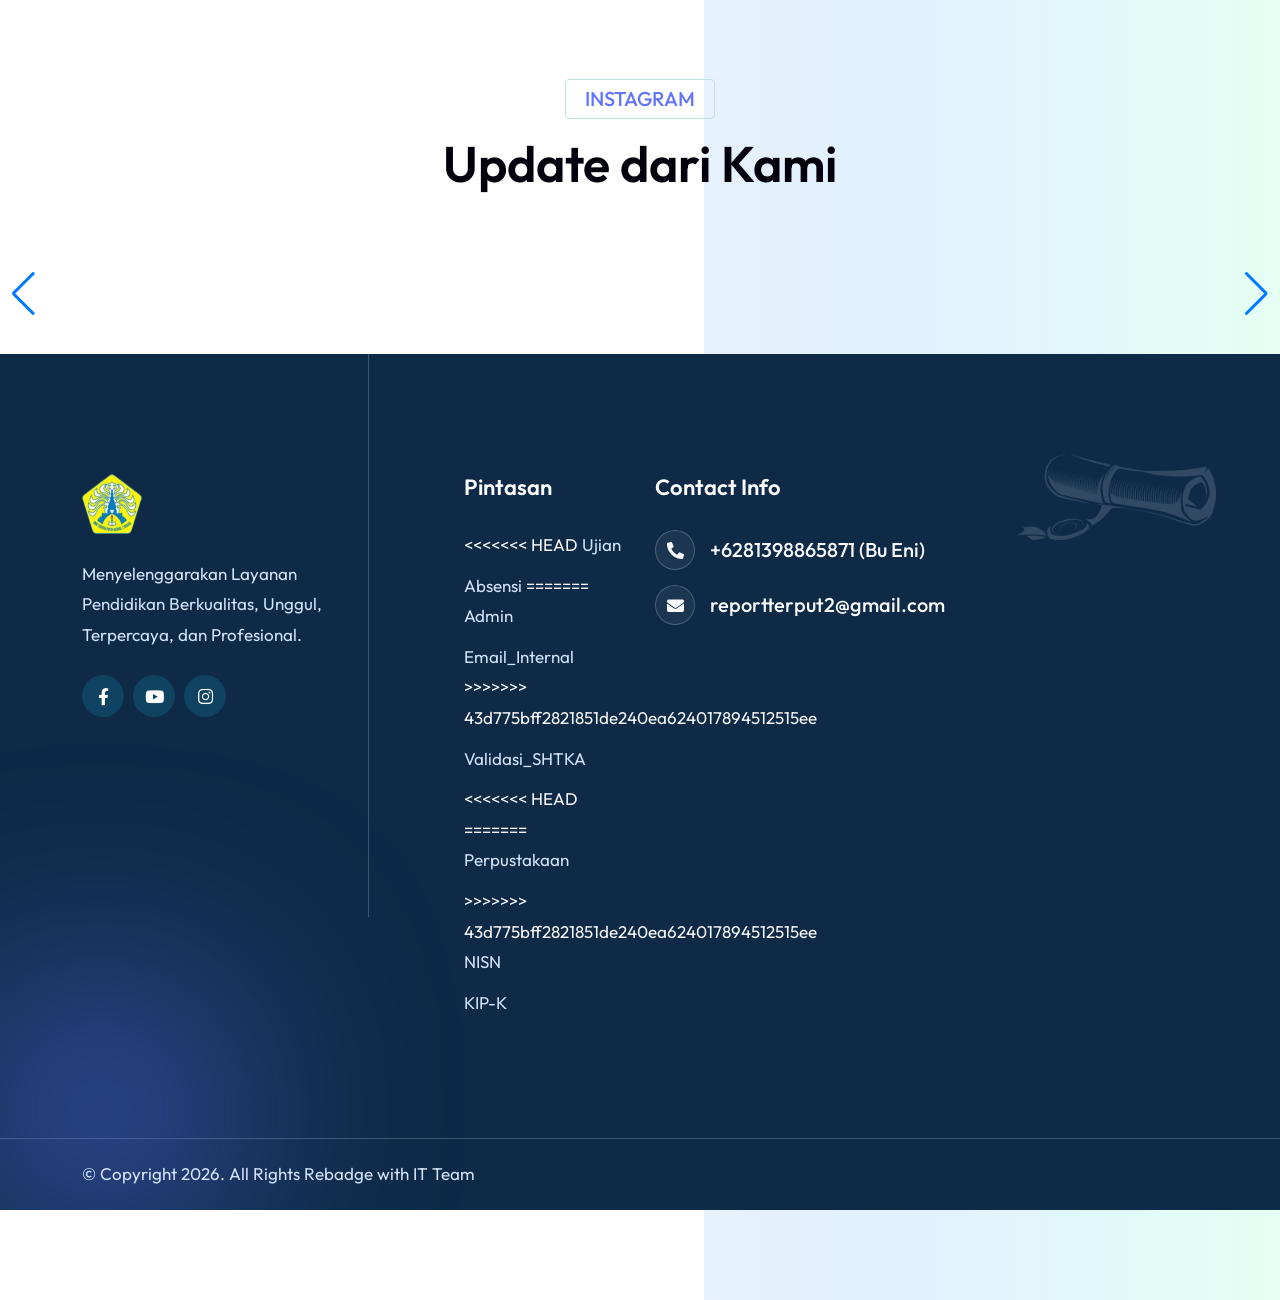
==== commit a81fbc34: "mei 4th build" ====
--- a/index.html
+++ b/index.html
@@ -689,7 +689,11 @@
                         <div class="event-style-two-item">
                             <div class="d-grid">
                                 <div class="date">
+<<<<<<< HEAD
                                     8 s/d 12 Juni 2026 
+=======
+                                    <strong>5</strong> Januari 2026
+>>>>>>> 43d775bff2821851de240ea624017894512515ee
                                 </div>
                                 <div class="info">
                                     <div class="event-meta">
@@ -702,15 +706,25 @@
                                             </li>
                                         </ul>
                                     </div>
+<<<<<<< HEAD
                                     <h2><a href="#">UJIAN ASAT GENAP 2025/2026</a></h2>
                                     <div class="button">
                                         <a class="btn-style-two theme" href="https://ujiango.smk-terataiputih2.sch.id">
+=======
+                                    <h2><a href="#">Pengumuman Hasil TKA SMK 2025</a></h2>
+                                    <div class="button">
+                                        <a class="btn-style-two theme" href="https://docs.google.com/viewerng/viewer?url=https://smk-terataiputih2.sch.id/sources/Hasil_TKA_2025_SMK_TP2.pdf">
+>>>>>>> 43d775bff2821851de240ea624017894512515ee
                                             <div class="icon">
                                                 <svg width="20" height="18" viewBox="0 0 20 18" fill="none" xmlns="http://www.w3.org/2000/svg">
                                                     <path d="M1 17L17 1H7.8" stroke="white" stroke-width="2"></path>
                                                 </svg>
                                             </div>
+<<<<<<< HEAD
                                             <span>Link Ujian</span> 
+=======
+                                            <span>Lihat Hasil</span> 
+>>>>>>> 43d775bff2821851de240ea624017894512515ee
                                             <div class="icon">
                                                 <svg width="20" height="18" viewBox="0 0 20 18" fill="none" xmlns="http://www.w3.org/2000/svg">
                                                     <path d="M1 17L17 1H7.8" stroke="white" stroke-width="2"></path>
@@ -725,6 +739,59 @@
                 </div>
             </div>
             <!-- End Single Item -->
+<<<<<<< HEAD
+=======
+              <!-- Single Item -->
+            <div class="event-style-three-item wow fadeInUp">
+                <div class="row">
+                    <div class="col-lg-5">
+                        <div class="thumb">
+                            <img src="img-promosi/W.jpeg" alt="Image Not Found">
+                        </div>
+                    </div>
+                    <div class="col-lg-7">
+                        <div class="event-style-two-item">
+                            <div class="d-grid">
+                                <div class="date">
+                                    <strong>Coming</strong>Soon
+                                </div>
+                                <div class="info">
+                                    <div class="event-meta">
+                                        <ul>
+                                            <li>
+                                                <i class="fas fa-clock"></i>
+                                            </li>
+                                            <li>
+                                                <i class="fas fa-map-marker-alt"></i>SMK Teratai Putih Global 2 Bekasi
+                                            </li>
+                                        </ul>
+                                    </div>
+                                    <h2><a href="#"></a>Tryout TKA <br>SMP 2026</h2>
+                                    <br>
+                                    <!-- <div class="button">
+                                        <a class="btn-style-two theme" href="https://wa.me/+6281398865871">
+                                            <div class="icon">
+                                                <svg width="20" height="18" viewBox="0 0 20 18" fill="none" xmlns="http://www.w3.org/2000/svg">
+                                                    <path d="M1 17L17 1H7.8" stroke="white" stroke-width="2"></path>
+                                                </svg>
+                                            </div>
+                                            <span>Hubungi Whatsapp</span> 
+                                            <div class="icon">
+                                                <svg width="20" height="18" viewBox="0 0 20 18" fill="none" xmlns="http://www.w3.org/2000/svg">
+                                                    <path d="M1 17L17 1H7.8" stroke="white" stroke-width="2"></path>
+                                                </svg>
+                                            </div>
+                                        </a>
+                                    </div> -->
+                                    <br>
+                                </div>
+                            </div>
+                        </div>
+                    </div>
+                </div>
+            </div>
+            <!-- End Single Item -->
+>>>>>>> 43d775bff2821851de240ea624017894512515ee
         </div>
     </div>
     <!-- End Event -->
@@ -877,15 +944,28 @@
                             <h4 class="widget-title">Pintasan</h4>
                             <ul>
                                 <li>
+<<<<<<< HEAD
                                     <a href="https://ujiango.smk-terataiputih2.sch.id">Ujian</a>
                                 </li>
                                 <li>
                                     <a href="https://absensi.smk-terataiputih2.sch.id">Absensi</a>
+=======
+                                    <a href="https://smk-terataiputih2.sch.id/auth/login">Admin</a>
+                                </li>
+                                <li>
+                                    <a href="https://mail.smk-terataiputih2.sch.id">Email_Internal</a>
+>>>>>>> 43d775bff2821851de240ea624017894512515ee
                                 </li>
                                 <li>
                                     <a href="https://shtka.kemendikdasmen.go.id/verifikasi-shtka">Validasi_SHTKA</a>
                                 </li>
                                 <li>
+<<<<<<< HEAD
+=======
+                                    <a href="https://perpusnas.go.id">Perpustakaan</a>
+                                </li>
+                                <li>
+>>>>>>> 43d775bff2821851de240ea624017894512515ee
                                     <a href="https://nisn.data.kemdikbud.go.id/">NISN</a>
                                 </li>
                                 <li>
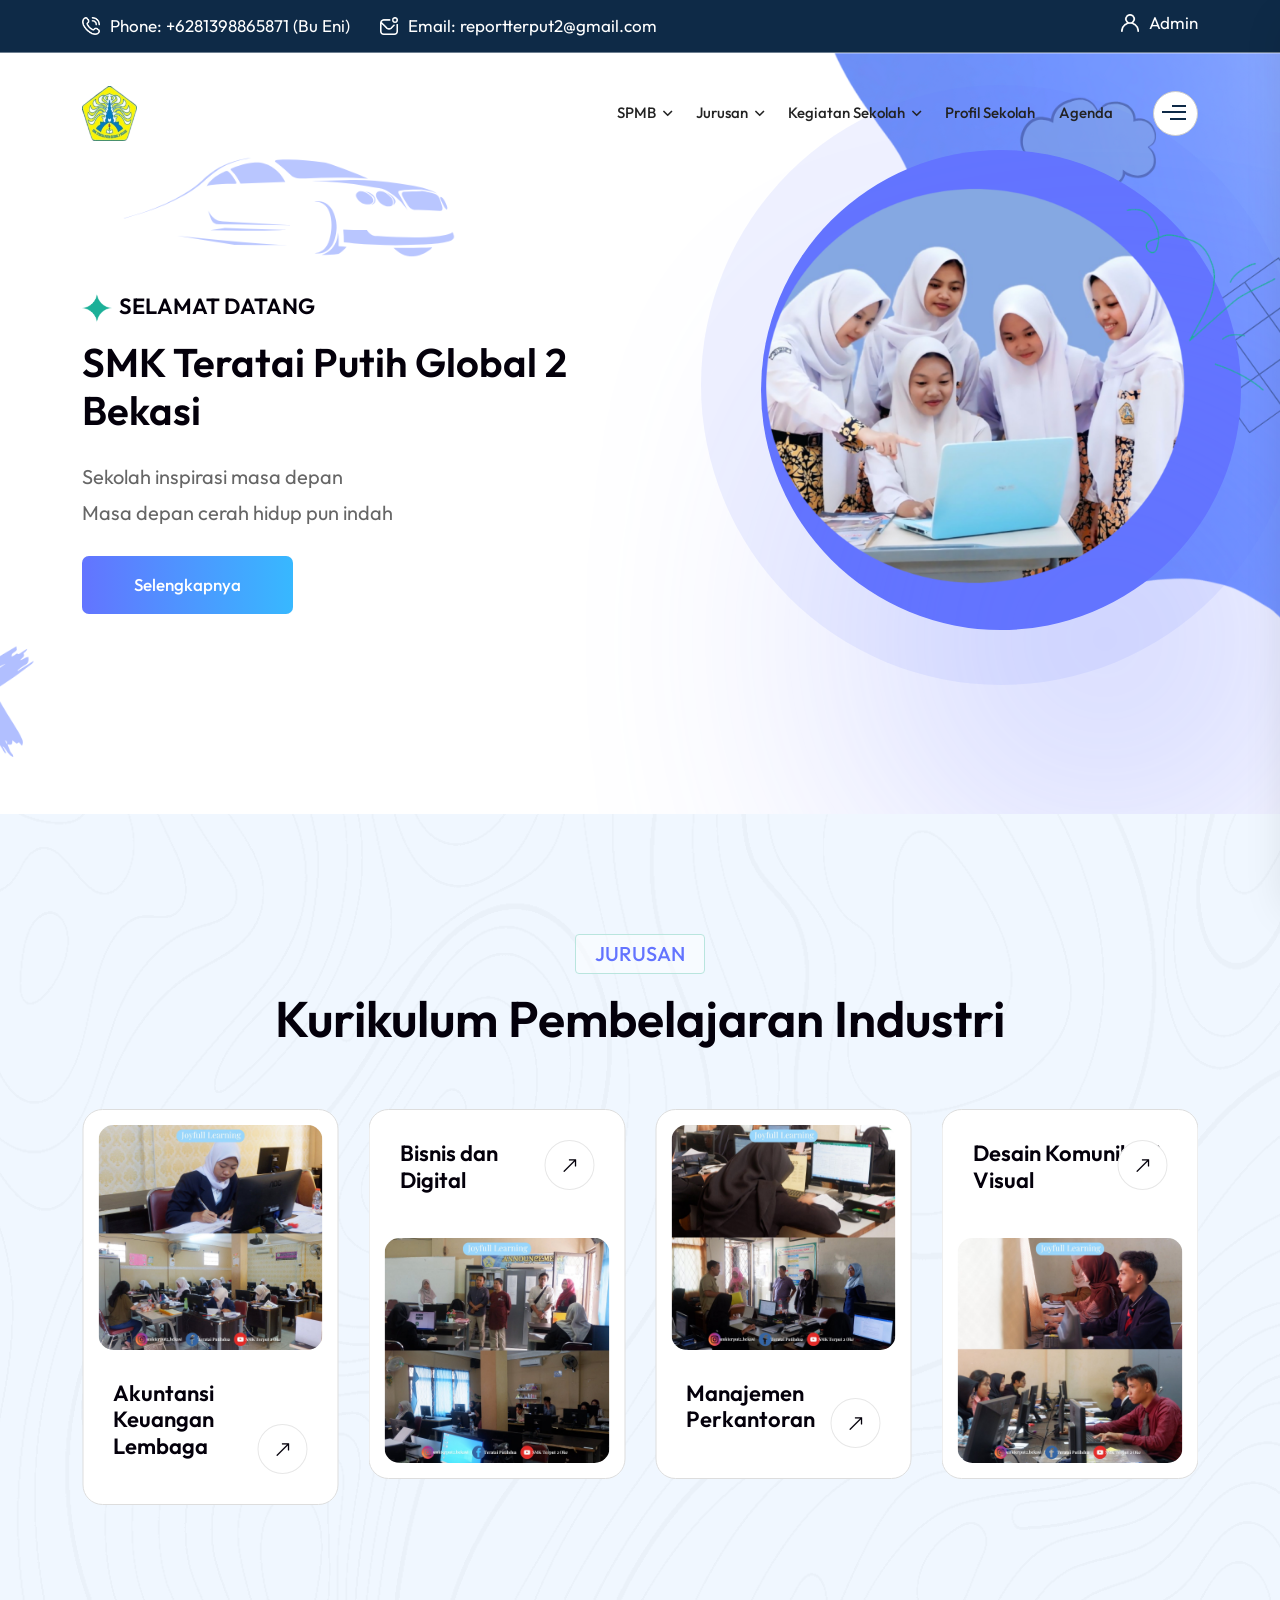
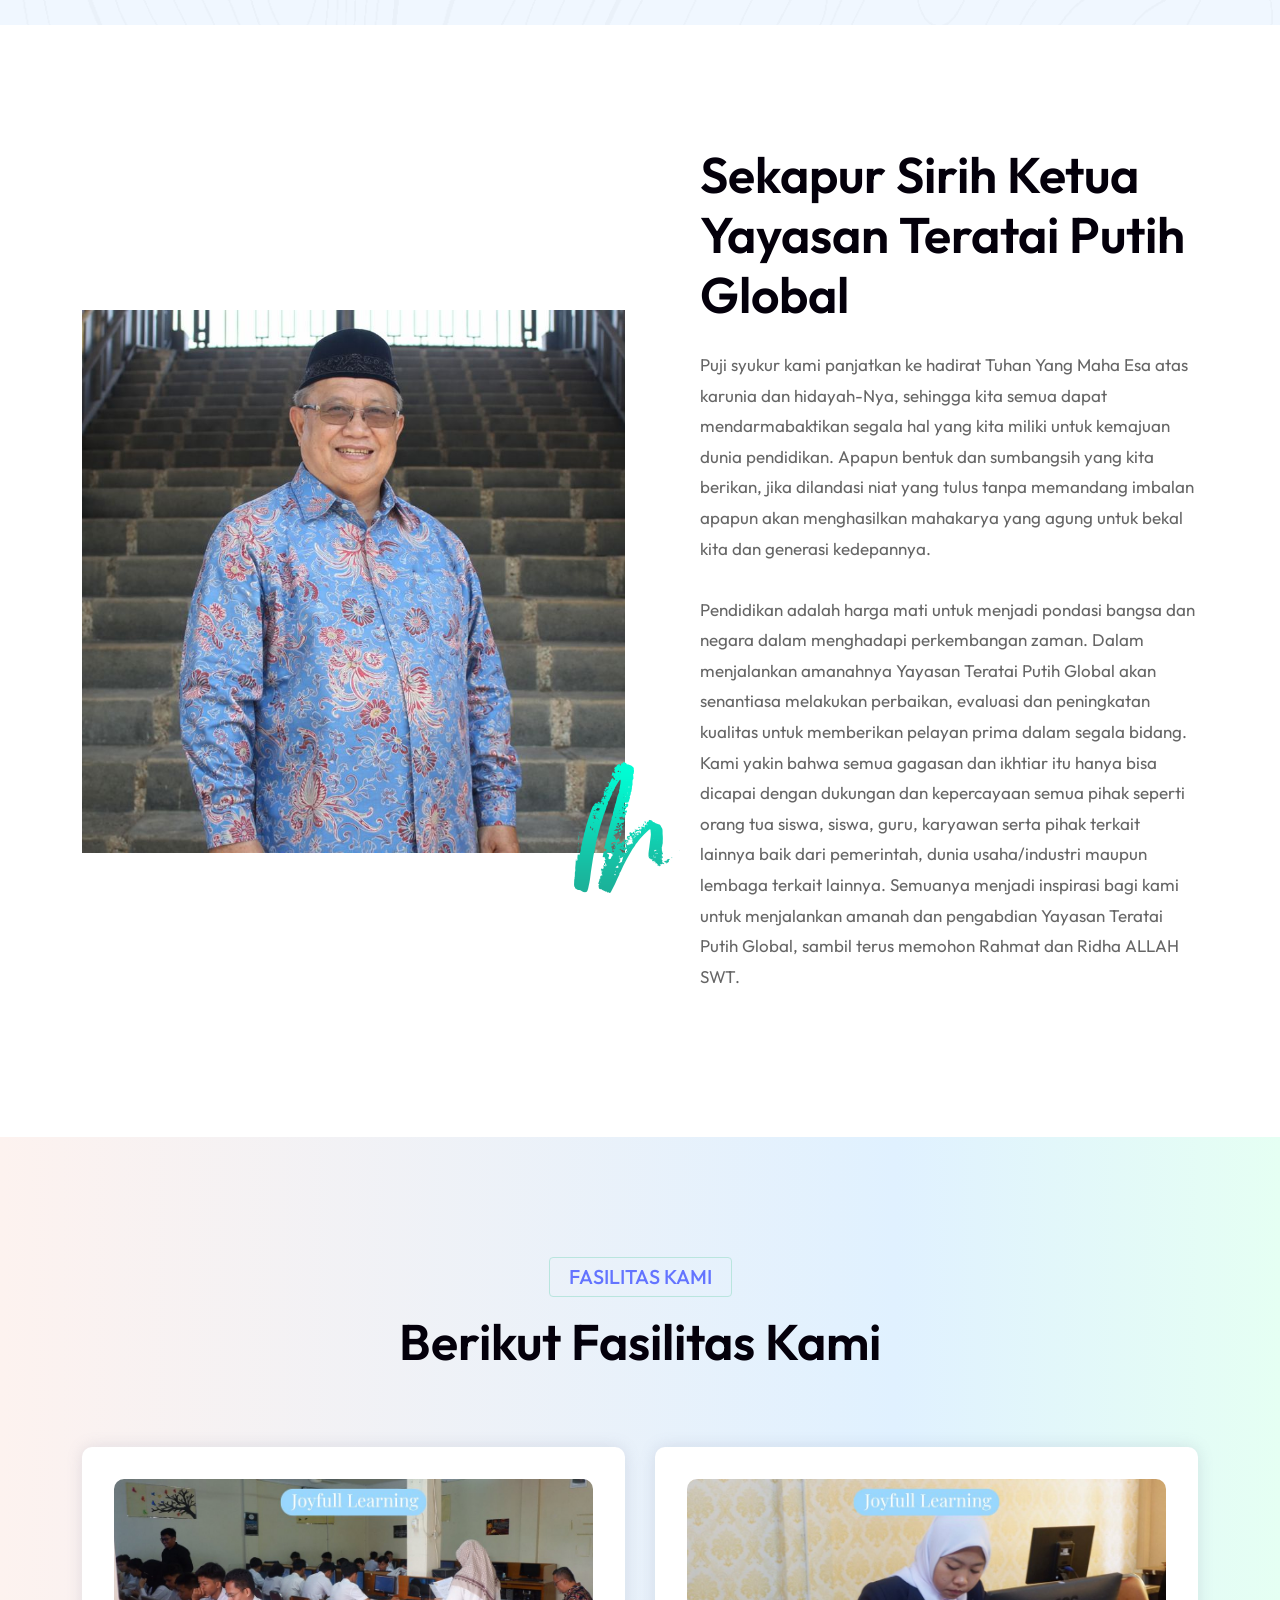
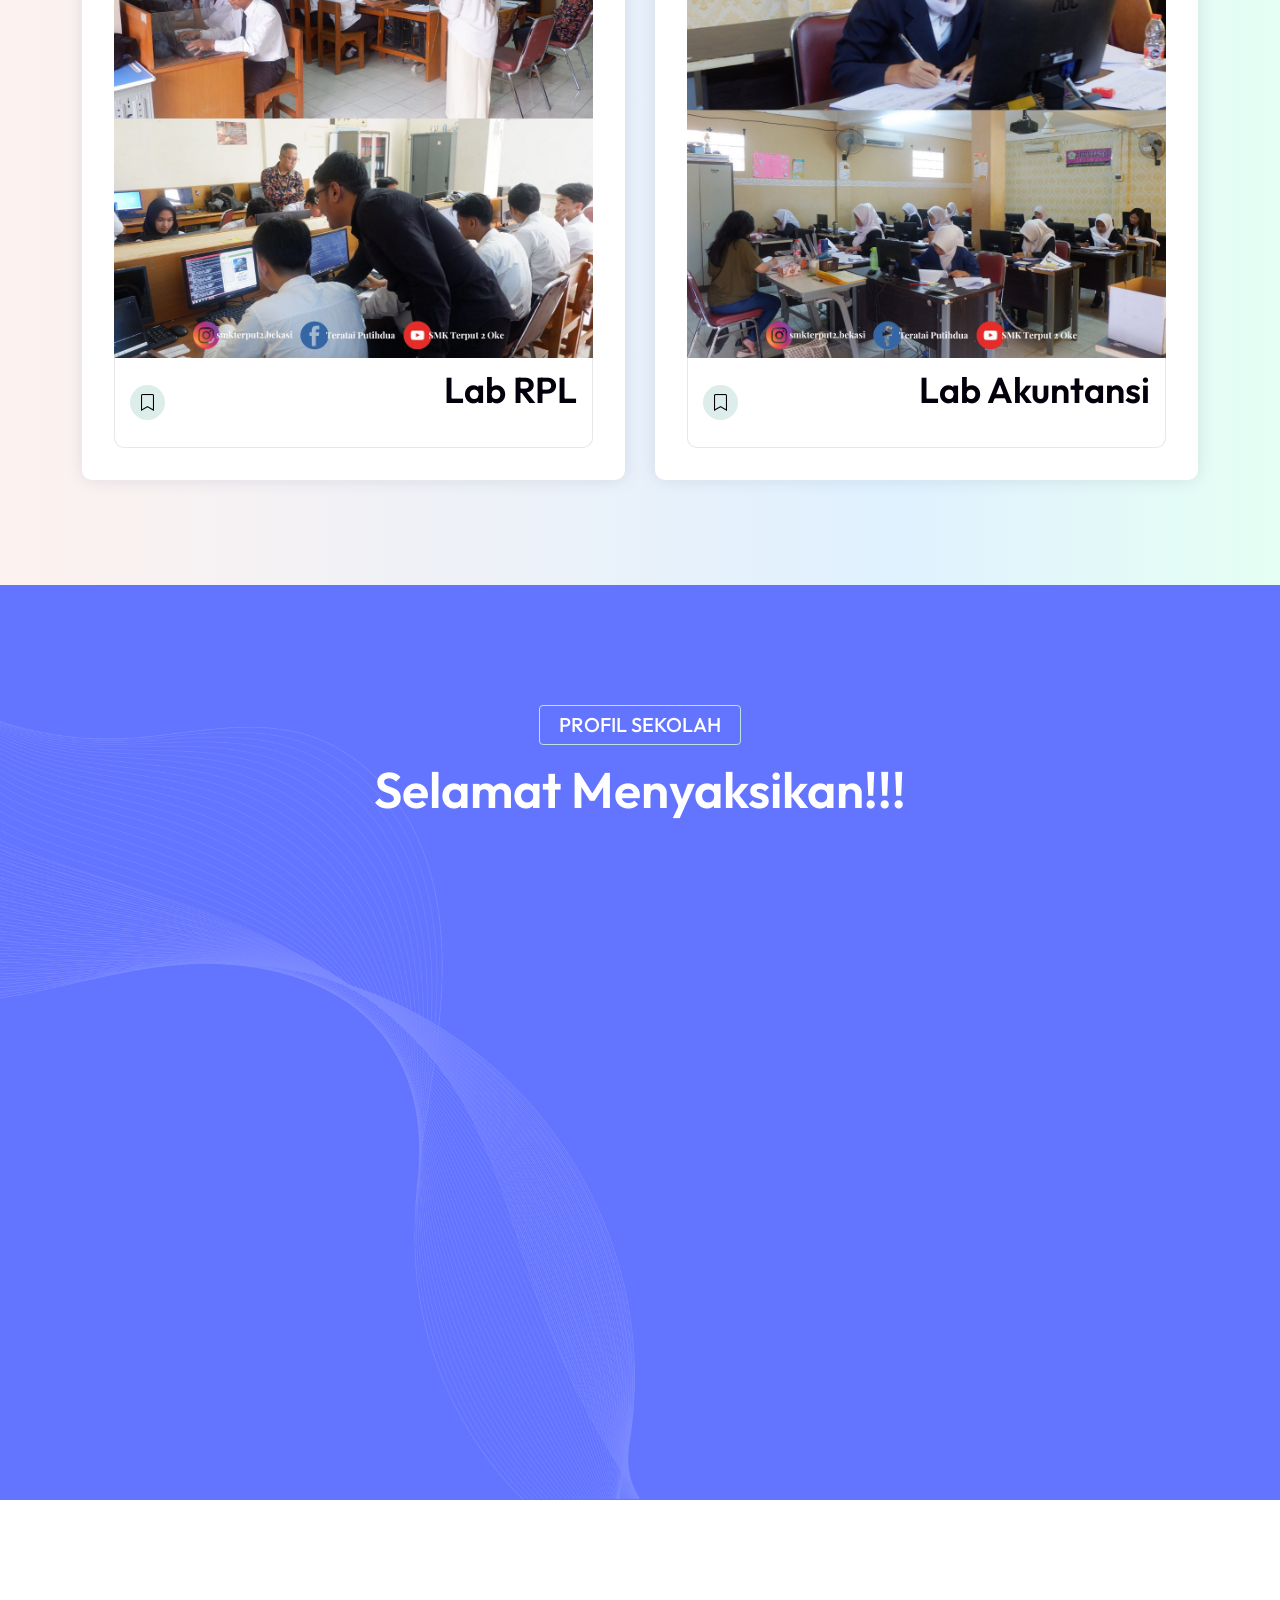
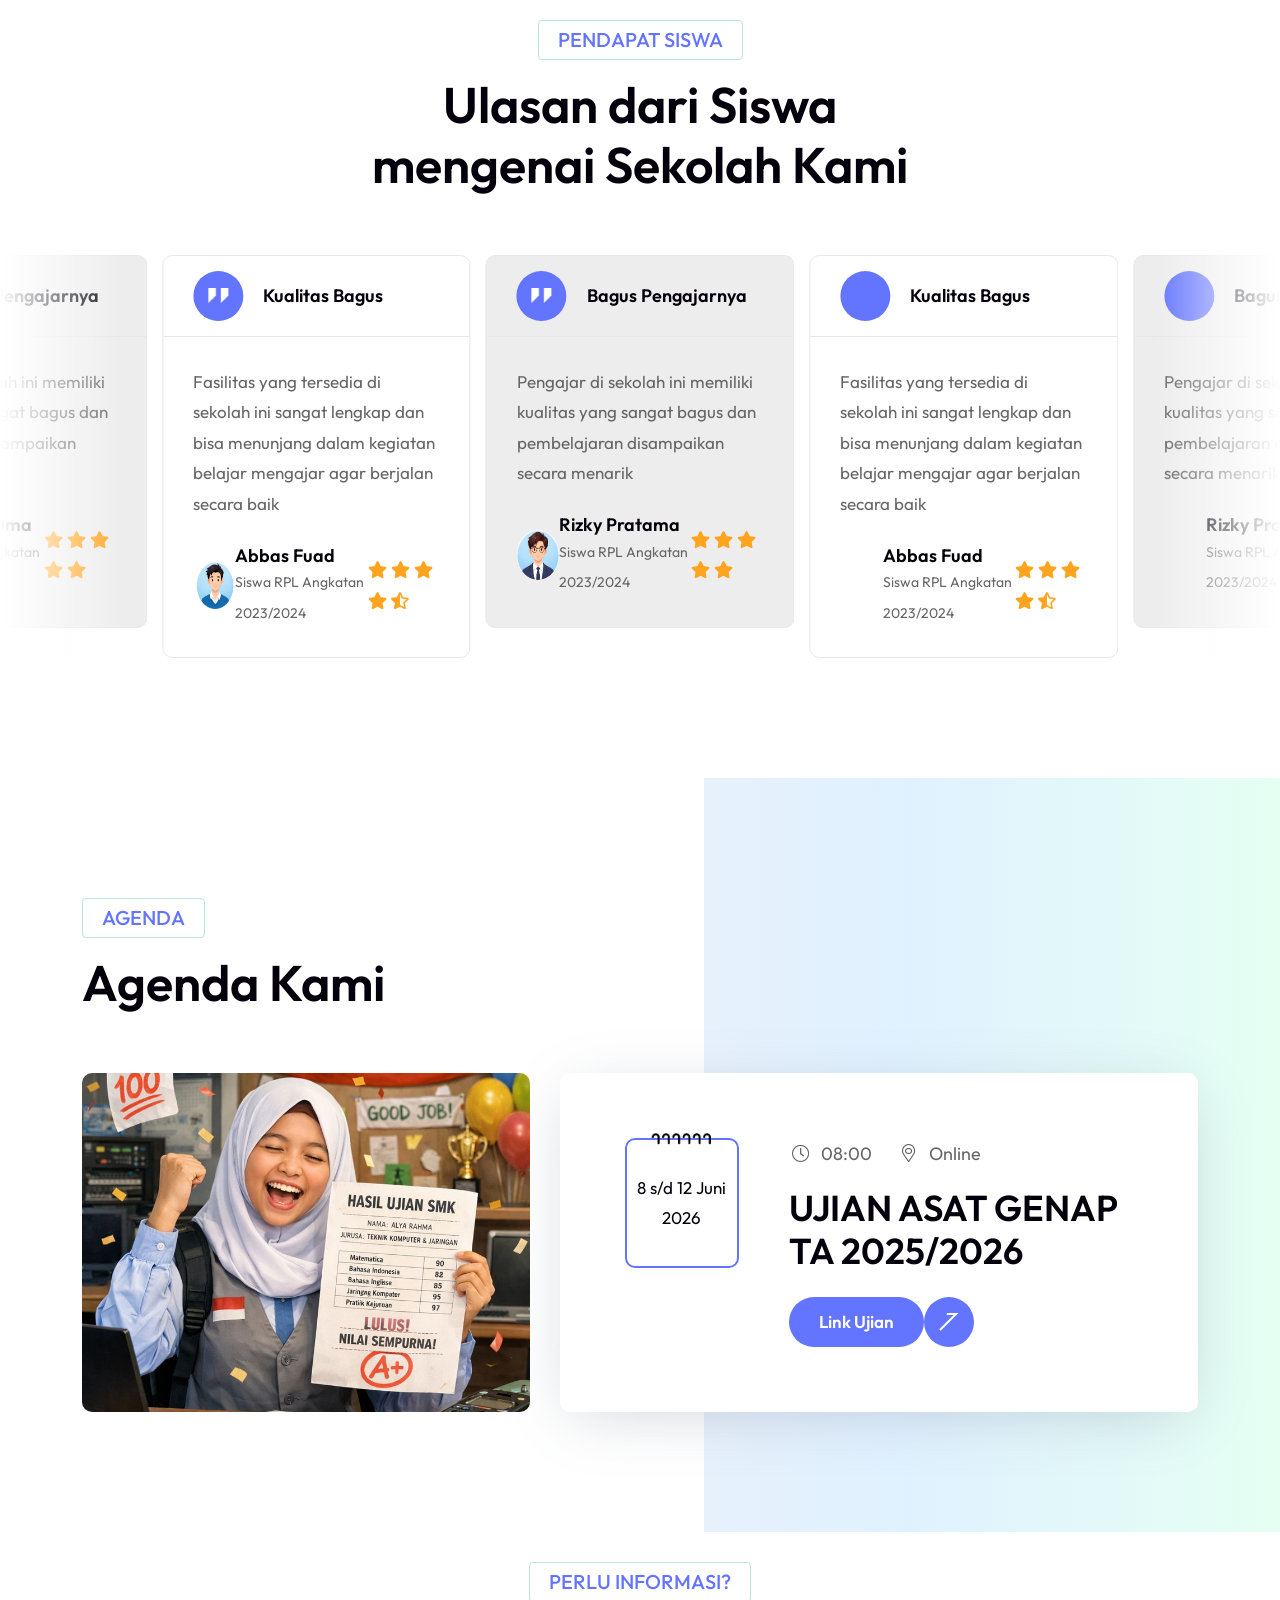
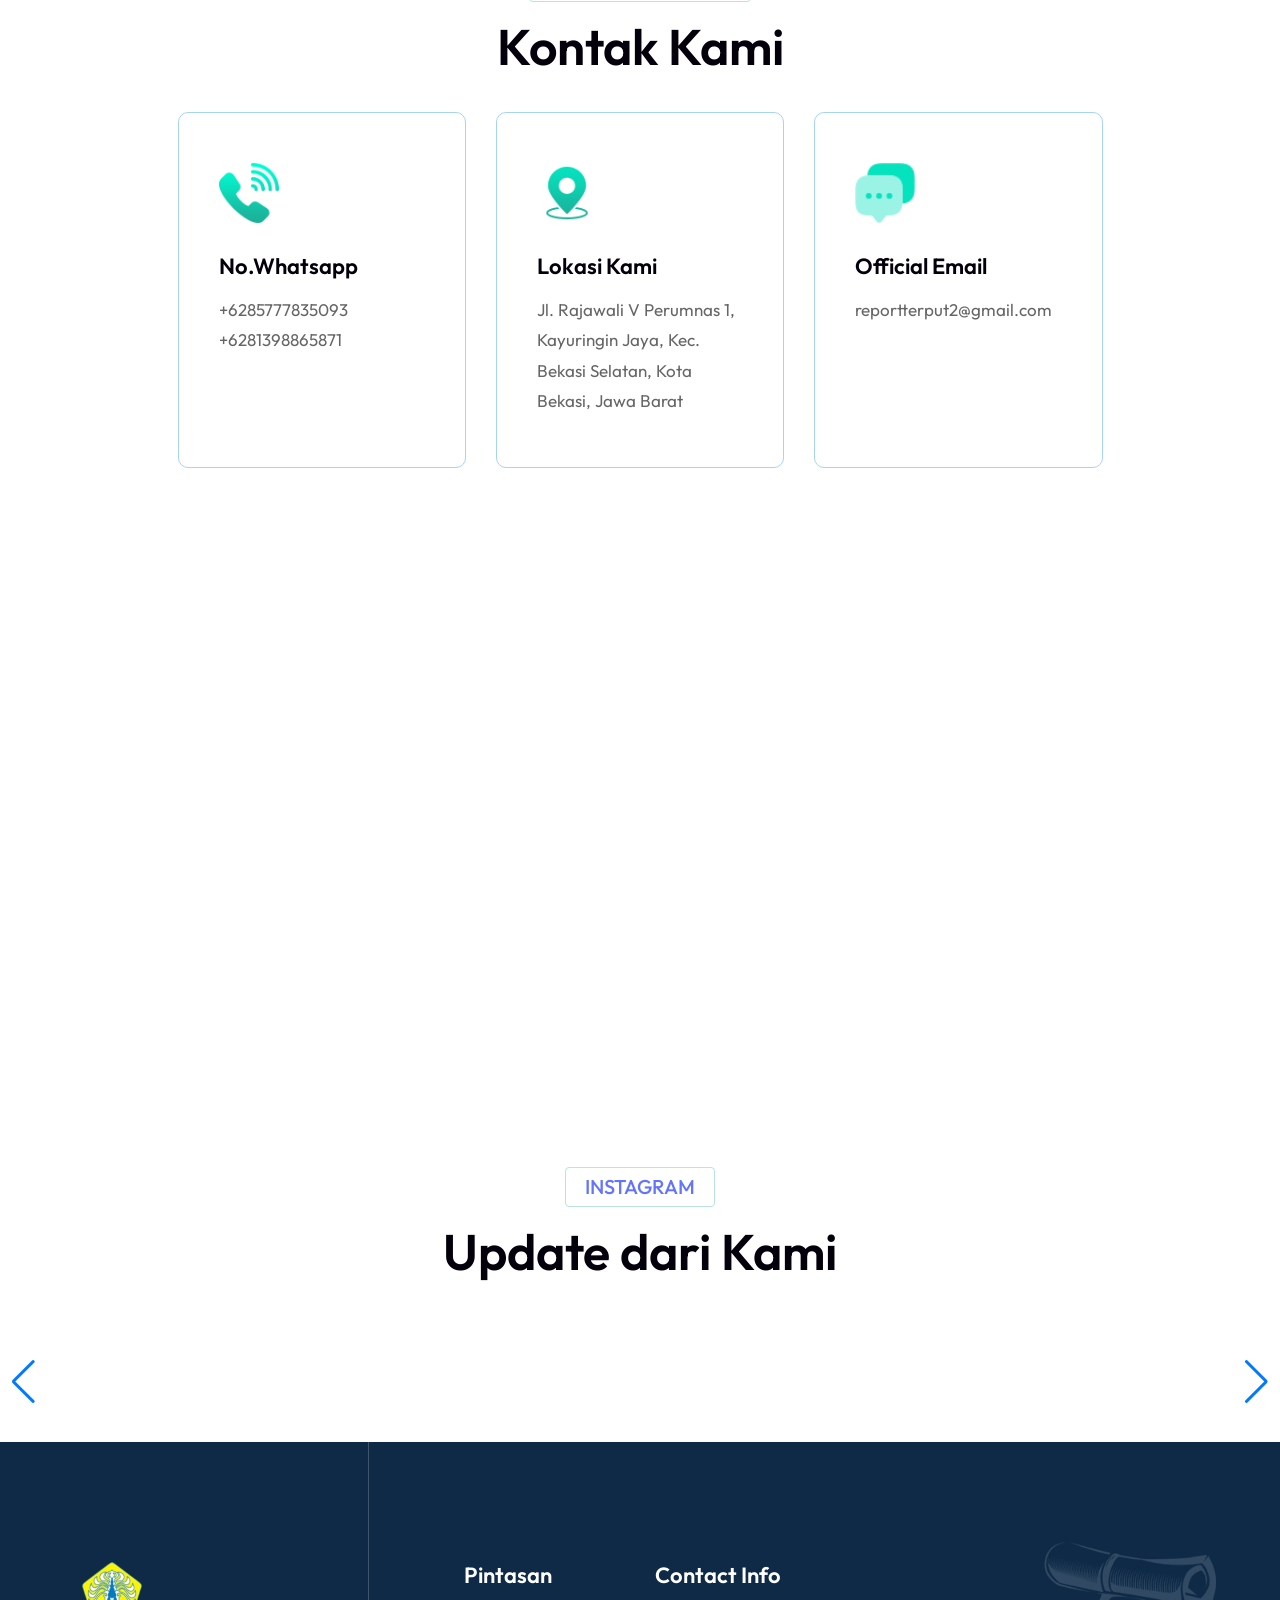
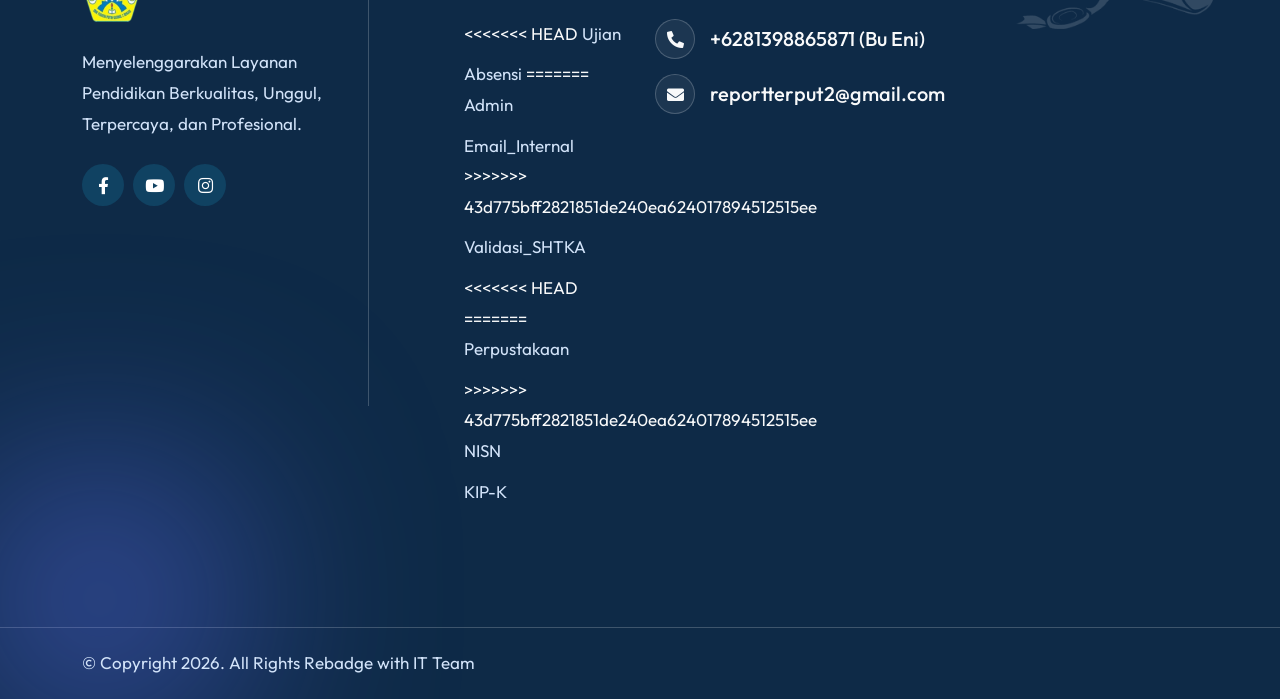
==== commit 0c8041ae: "mei 4th build fix" ====
--- a/index.html
+++ b/index.html
@@ -689,11 +689,7 @@
                         <div class="event-style-two-item">
                             <div class="d-grid">
                                 <div class="date">
-<<<<<<< HEAD
-                                    8 s/d 12 Juni 2026 
-=======
-                                    <strong>5</strong> Januari 2026
->>>>>>> 43d775bff2821851de240ea624017894512515ee
+                                    8 s/d 12 Juni 2026
                                 </div>
                                 <div class="info">
                                     <div class="event-meta">
@@ -706,25 +702,15 @@
                                             </li>
                                         </ul>
                                     </div>
-<<<<<<< HEAD
-                                    <h2><a href="#">UJIAN ASAT GENAP 2025/2026</a></h2>
-                                    <div class="button">
-                                        <a class="btn-style-two theme" href="https://ujiango.smk-terataiputih2.sch.id">
-=======
-                                    <h2><a href="#">Pengumuman Hasil TKA SMK 2025</a></h2>
+                                    <h2><a href="#">UJIAN ASAT GENAP TA 2025/2026</a></h2>
                                     <div class="button">
                                         <a class="btn-style-two theme" href="https://docs.google.com/viewerng/viewer?url=https://smk-terataiputih2.sch.id/sources/Hasil_TKA_2025_SMK_TP2.pdf">
->>>>>>> 43d775bff2821851de240ea624017894512515ee
                                             <div class="icon">
                                                 <svg width="20" height="18" viewBox="0 0 20 18" fill="none" xmlns="http://www.w3.org/2000/svg">
                                                     <path d="M1 17L17 1H7.8" stroke="white" stroke-width="2"></path>
                                                 </svg>
                                             </div>
-<<<<<<< HEAD
                                             <span>Link Ujian</span> 
-=======
-                                            <span>Lihat Hasil</span> 
->>>>>>> 43d775bff2821851de240ea624017894512515ee
                                             <div class="icon">
                                                 <svg width="20" height="18" viewBox="0 0 20 18" fill="none" xmlns="http://www.w3.org/2000/svg">
                                                     <path d="M1 17L17 1H7.8" stroke="white" stroke-width="2"></path>
@@ -739,59 +725,6 @@
                 </div>
             </div>
             <!-- End Single Item -->
-<<<<<<< HEAD
-=======
-              <!-- Single Item -->
-            <div class="event-style-three-item wow fadeInUp">
-                <div class="row">
-                    <div class="col-lg-5">
-                        <div class="thumb">
-                            <img src="img-promosi/W.jpeg" alt="Image Not Found">
-                        </div>
-                    </div>
-                    <div class="col-lg-7">
-                        <div class="event-style-two-item">
-                            <div class="d-grid">
-                                <div class="date">
-                                    <strong>Coming</strong>Soon
-                                </div>
-                                <div class="info">
-                                    <div class="event-meta">
-                                        <ul>
-                                            <li>
-                                                <i class="fas fa-clock"></i>
-                                            </li>
-                                            <li>
-                                                <i class="fas fa-map-marker-alt"></i>SMK Teratai Putih Global 2 Bekasi
-                                            </li>
-                                        </ul>
-                                    </div>
-                                    <h2><a href="#"></a>Tryout TKA <br>SMP 2026</h2>
-                                    <br>
-                                    <!-- <div class="button">
-                                        <a class="btn-style-two theme" href="https://wa.me/+6281398865871">
-                                            <div class="icon">
-                                                <svg width="20" height="18" viewBox="0 0 20 18" fill="none" xmlns="http://www.w3.org/2000/svg">
-                                                    <path d="M1 17L17 1H7.8" stroke="white" stroke-width="2"></path>
-                                                </svg>
-                                            </div>
-                                            <span>Hubungi Whatsapp</span> 
-                                            <div class="icon">
-                                                <svg width="20" height="18" viewBox="0 0 20 18" fill="none" xmlns="http://www.w3.org/2000/svg">
-                                                    <path d="M1 17L17 1H7.8" stroke="white" stroke-width="2"></path>
-                                                </svg>
-                                            </div>
-                                        </a>
-                                    </div> -->
-                                    <br>
-                                </div>
-                            </div>
-                        </div>
-                    </div>
-                </div>
-            </div>
-            <!-- End Single Item -->
->>>>>>> 43d775bff2821851de240ea624017894512515ee
         </div>
     </div>
     <!-- End Event -->
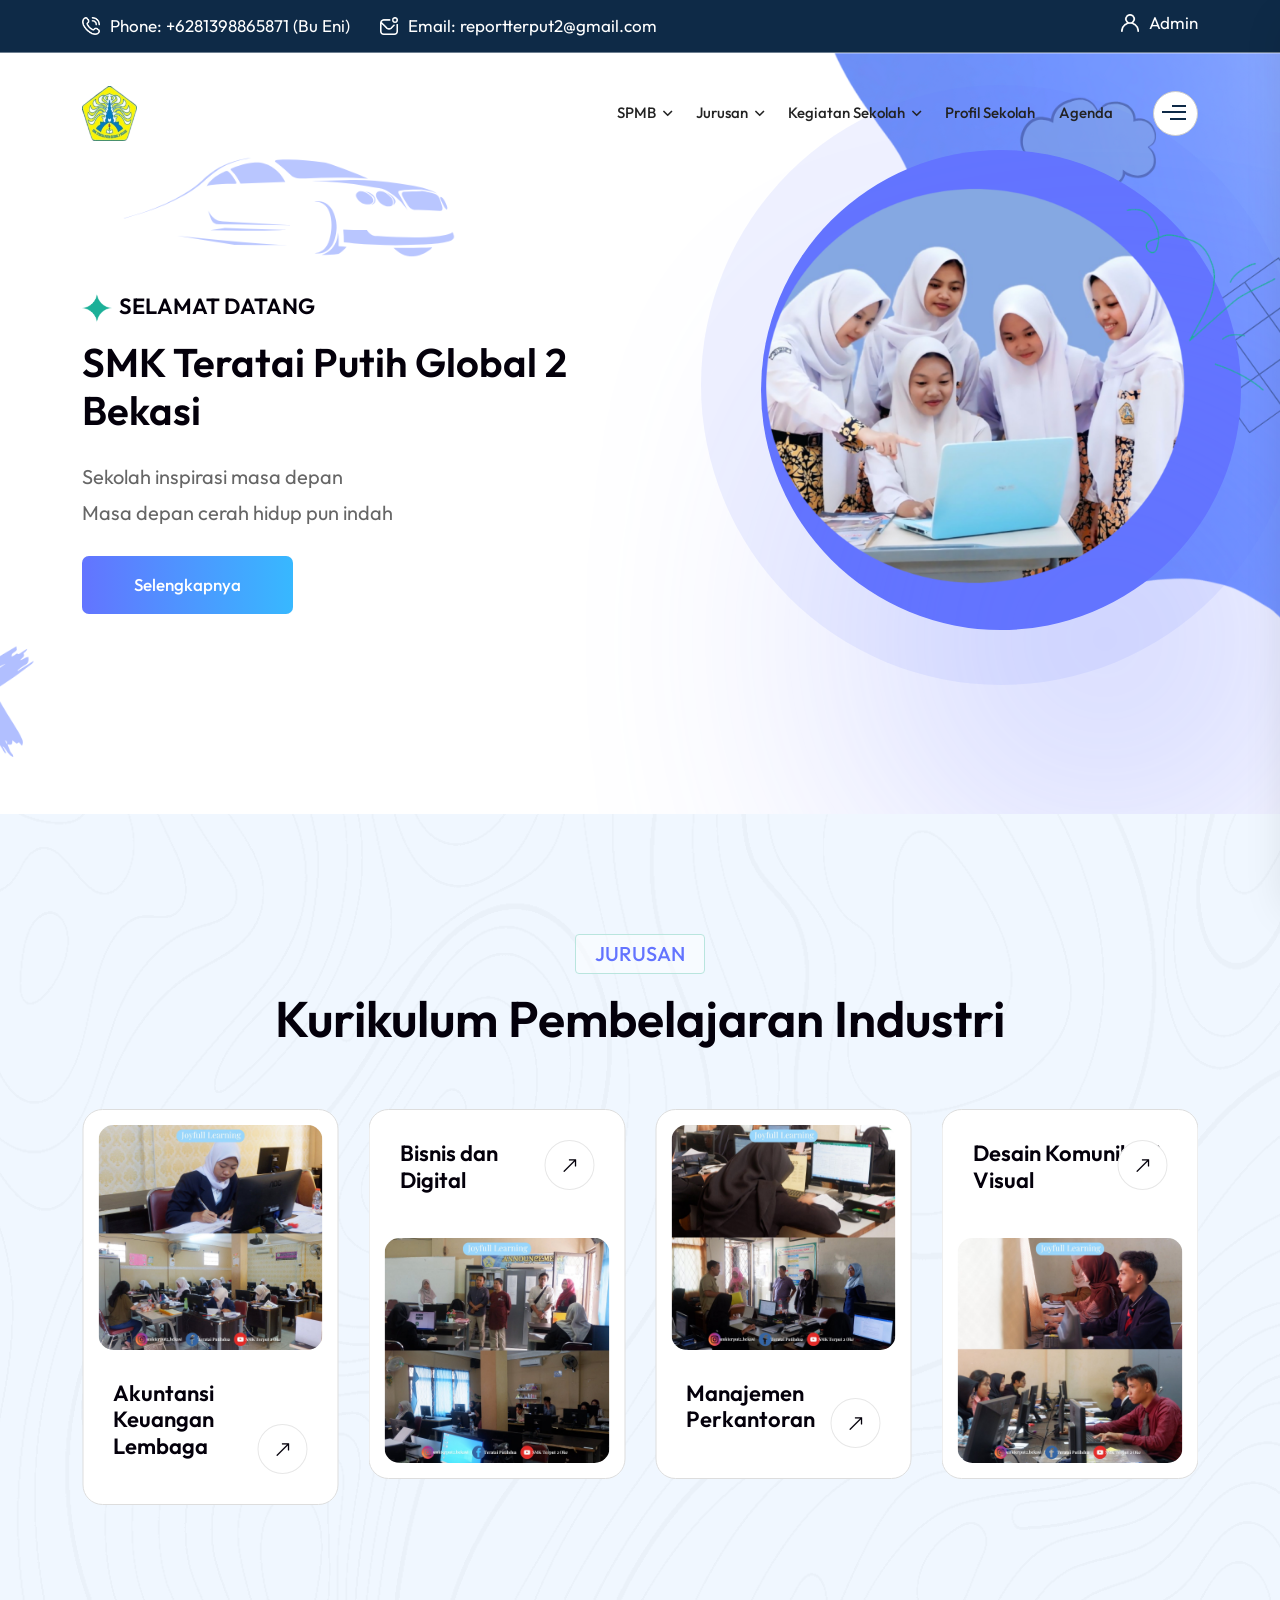
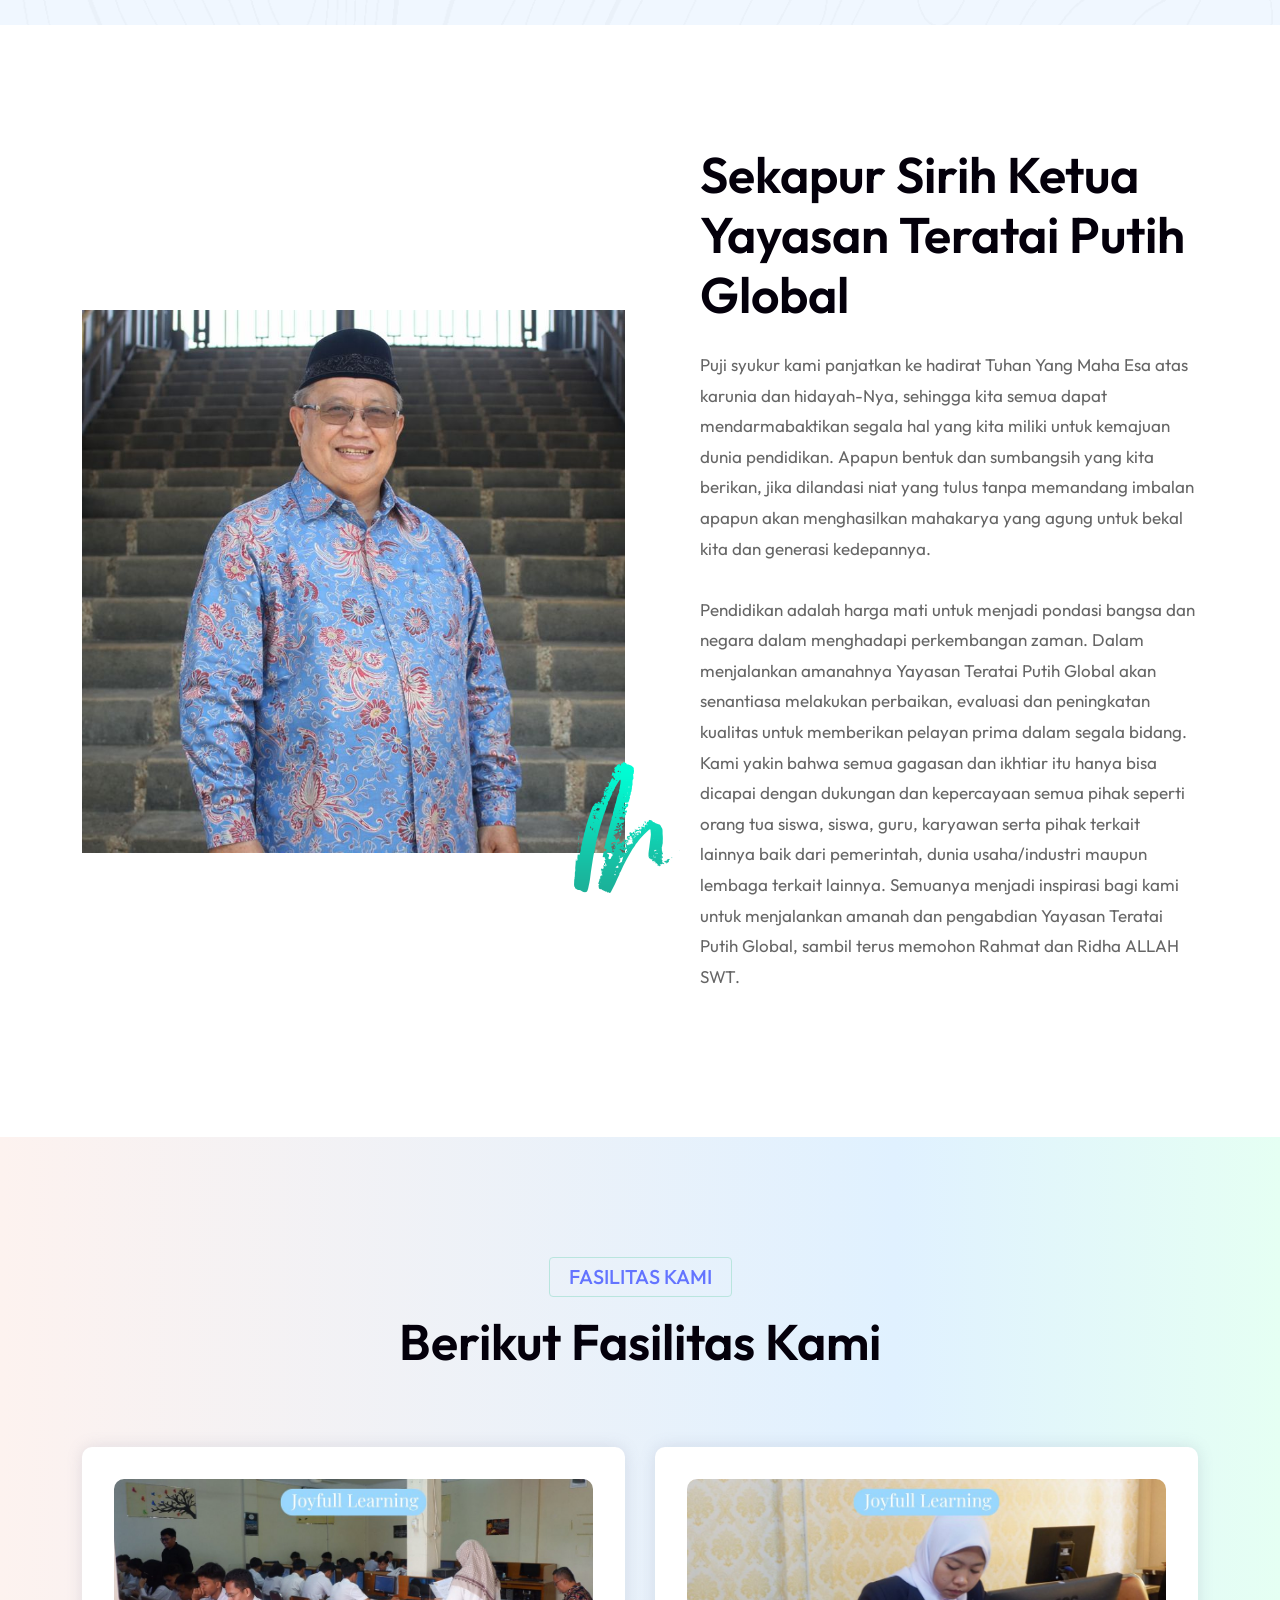
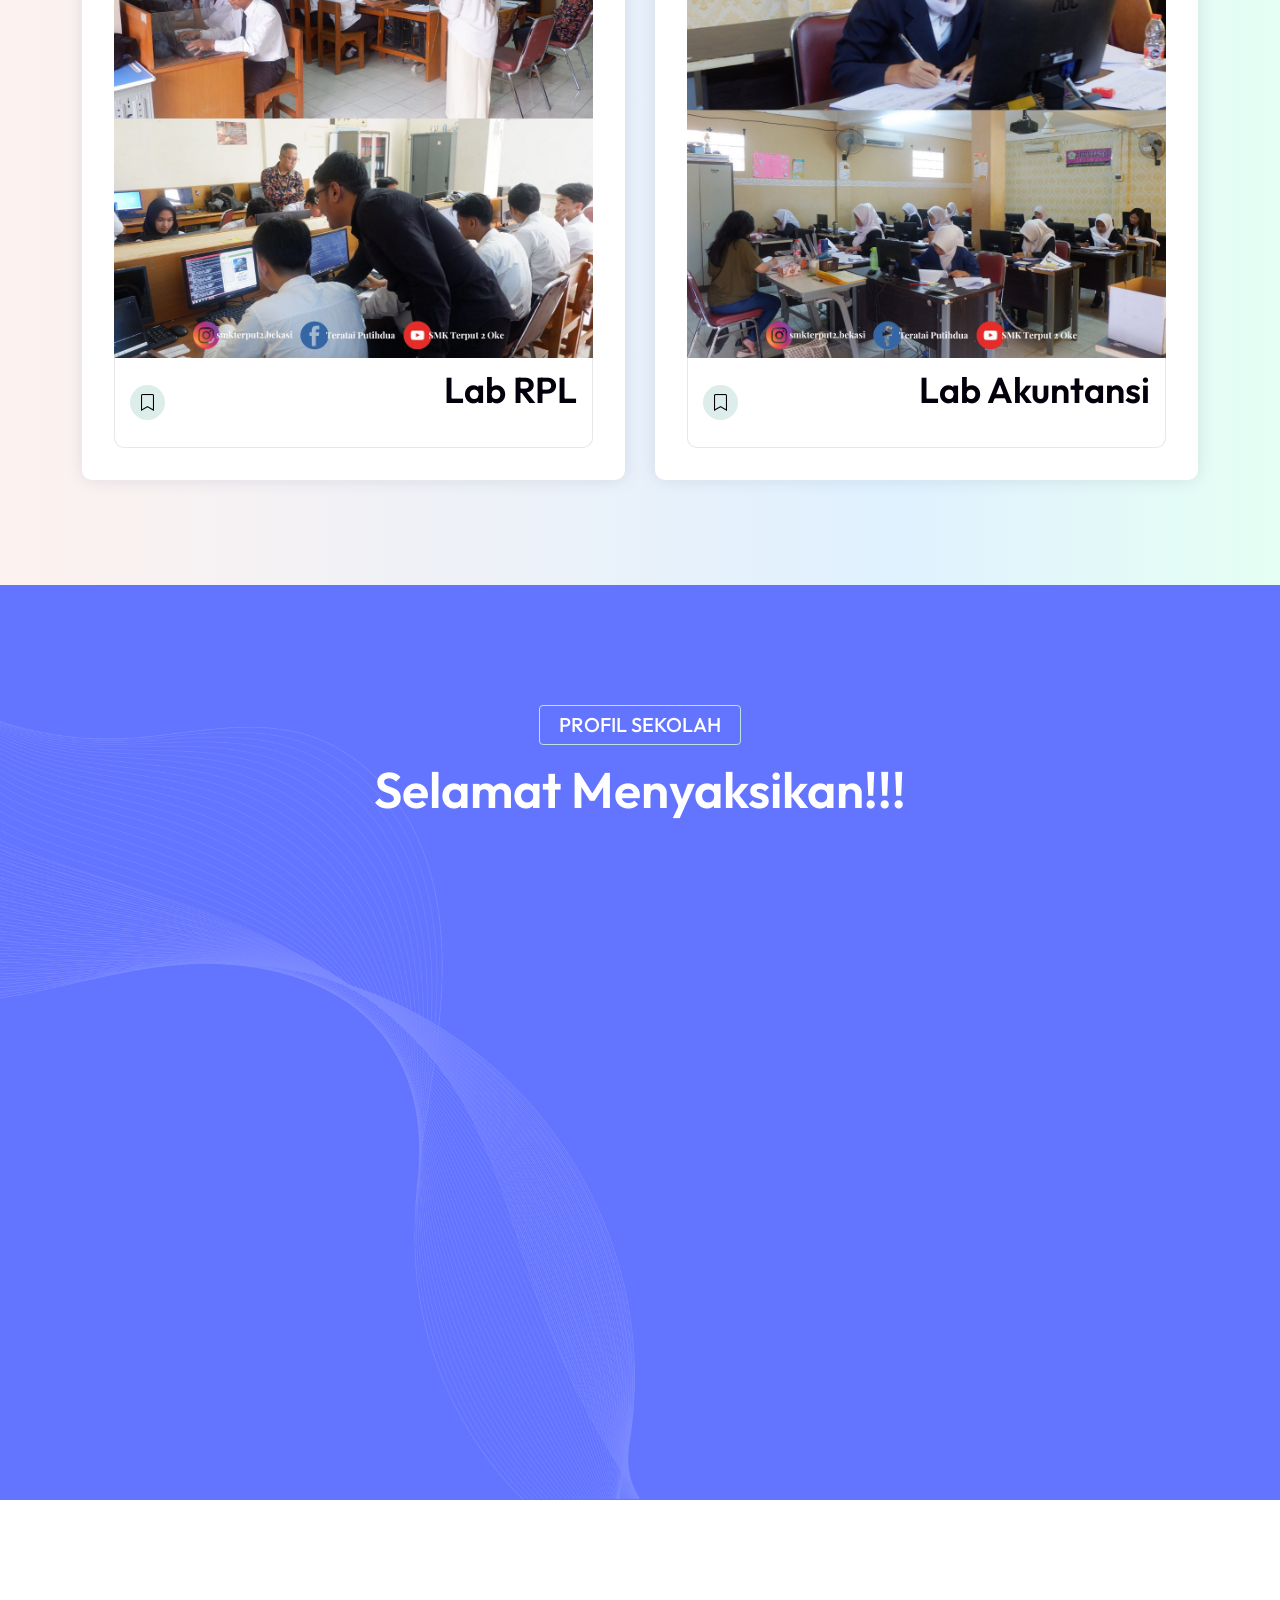
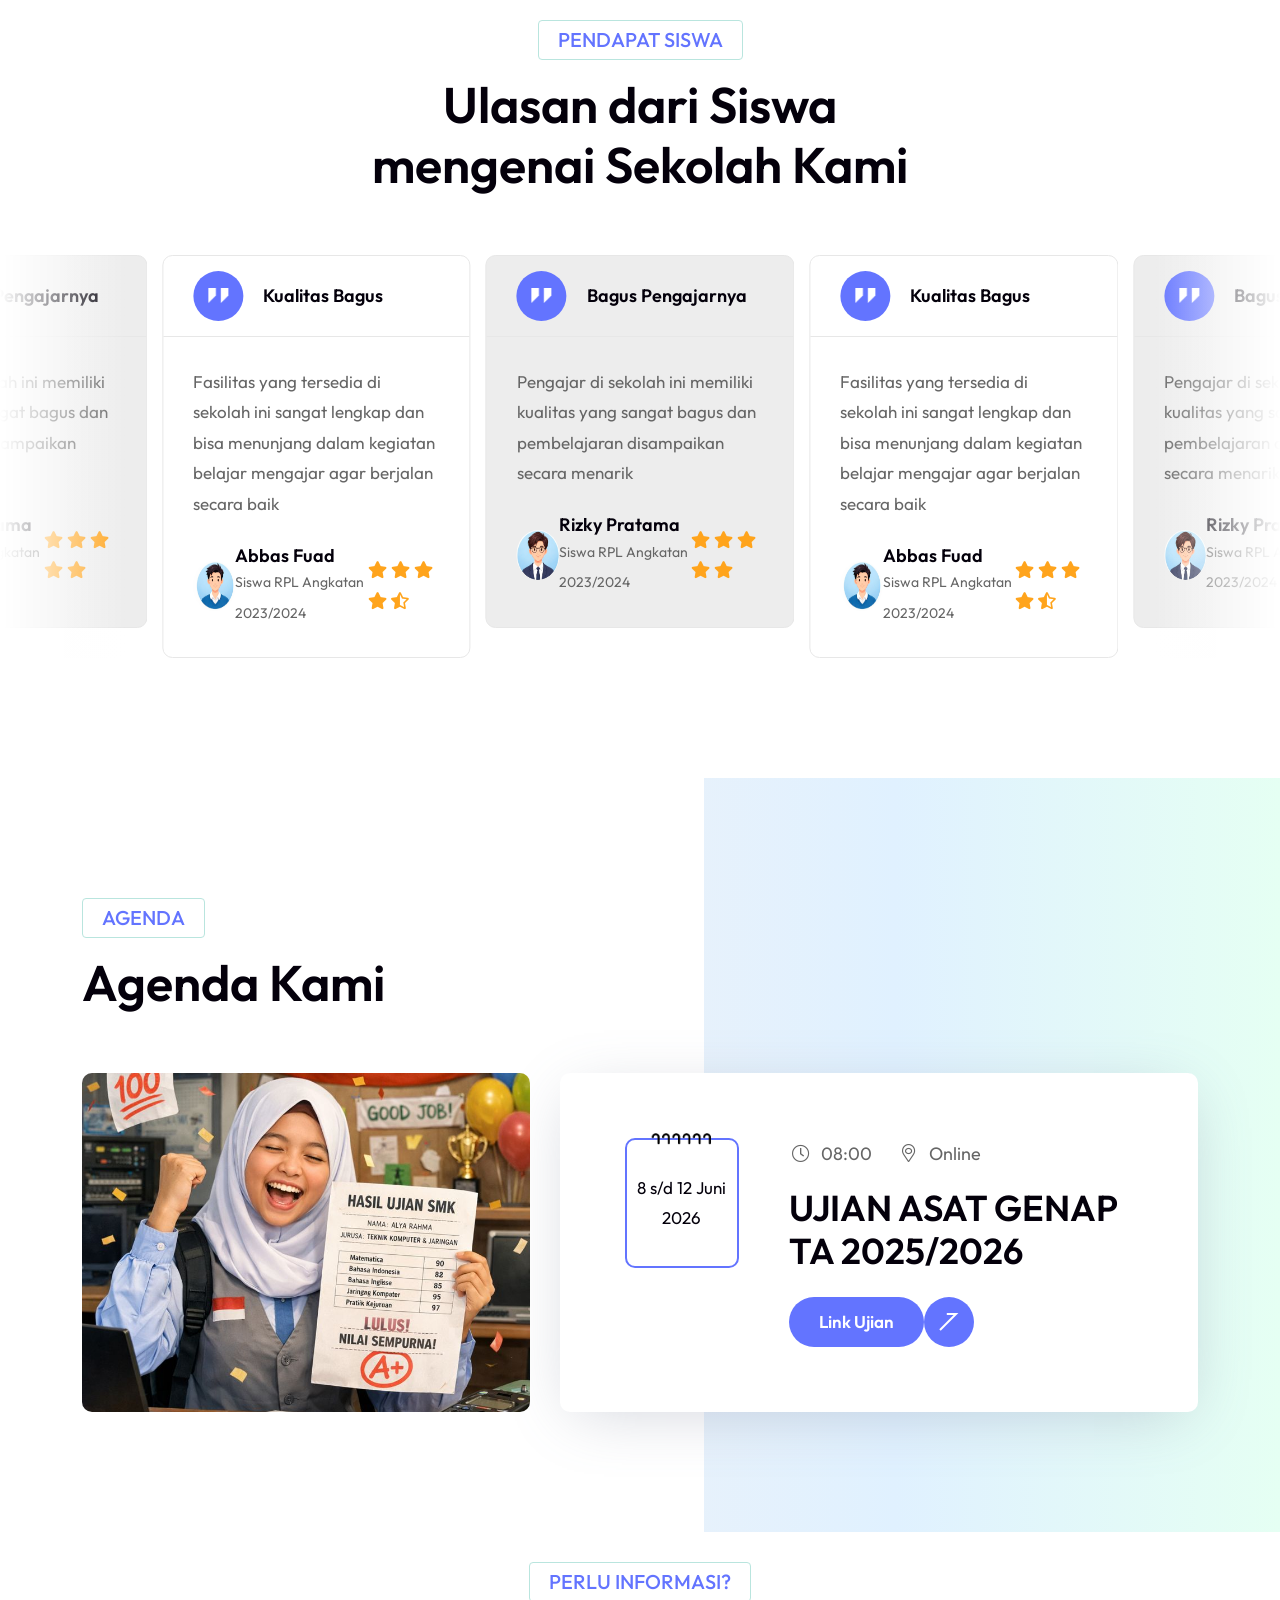
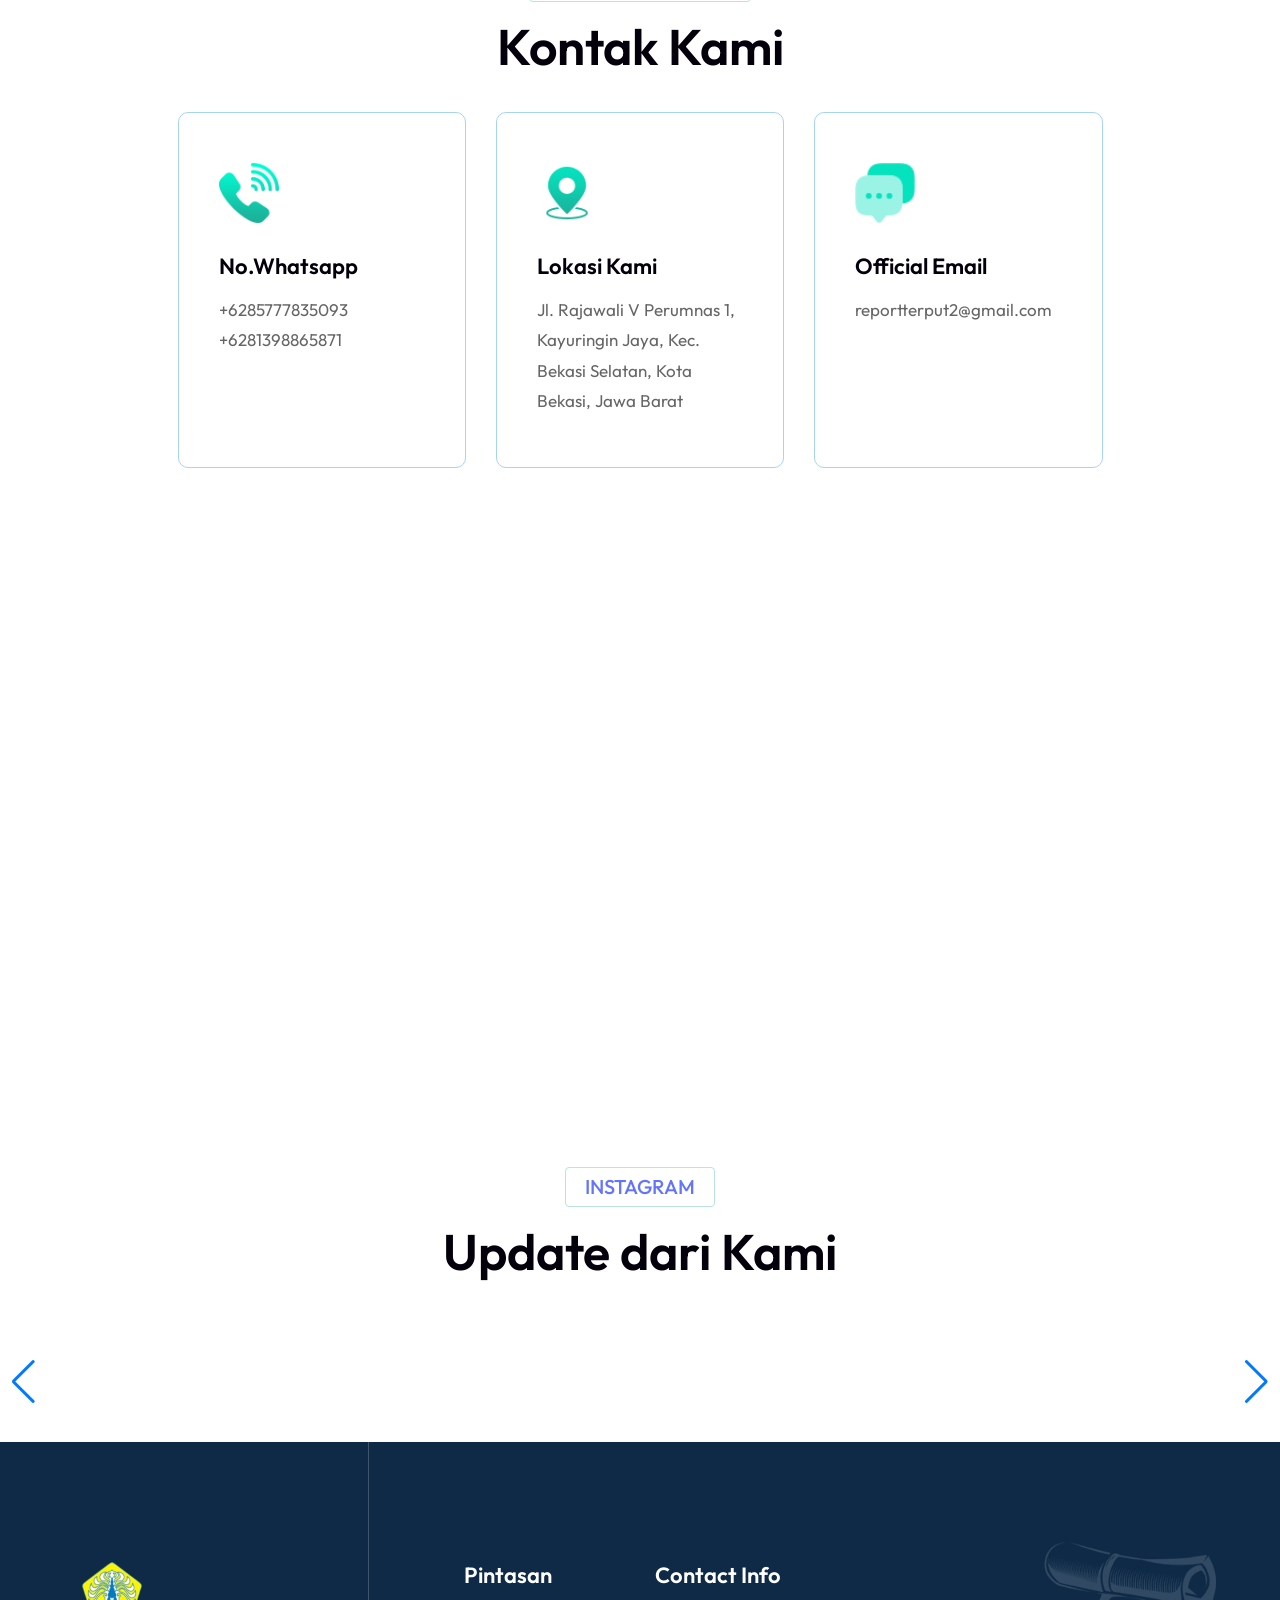
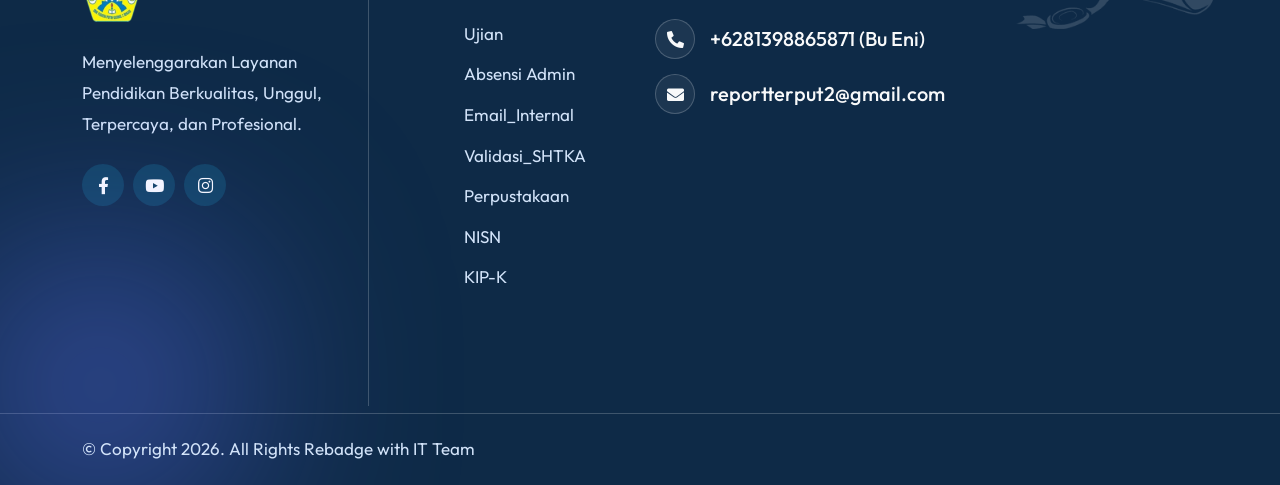
==== commit 41da8319: "mei 4th build fix" ====
--- a/index.html
+++ b/index.html
@@ -704,7 +704,7 @@
                                     </div>
                                     <h2><a href="#">UJIAN ASAT GENAP TA 2025/2026</a></h2>
                                     <div class="button">
-                                        <a class="btn-style-two theme" href="https://docs.google.com/viewerng/viewer?url=https://smk-terataiputih2.sch.id/sources/Hasil_TKA_2025_SMK_TP2.pdf">
+                                        <a class="btn-style-two theme" href="https://ujiango.smk-terataiputih2.sch.id">
                                             <div class="icon">
                                                 <svg width="20" height="18" viewBox="0 0 20 18" fill="none" xmlns="http://www.w3.org/2000/svg">
                                                     <path d="M1 17L17 1H7.8" stroke="white" stroke-width="2"></path>
@@ -877,28 +877,24 @@
                             <h4 class="widget-title">Pintasan</h4>
                             <ul>
                                 <li>
-<<<<<<< HEAD
                                     <a href="https://ujiango.smk-terataiputih2.sch.id">Ujian</a>
                                 </li>
                                 <li>
                                     <a href="https://absensi.smk-terataiputih2.sch.id">Absensi</a>
-=======
+
                                     <a href="https://smk-terataiputih2.sch.id/auth/login">Admin</a>
                                 </li>
                                 <li>
                                     <a href="https://mail.smk-terataiputih2.sch.id">Email_Internal</a>
->>>>>>> 43d775bff2821851de240ea624017894512515ee
+
                                 </li>
                                 <li>
                                     <a href="https://shtka.kemendikdasmen.go.id/verifikasi-shtka">Validasi_SHTKA</a>
                                 </li>
                                 <li>
-<<<<<<< HEAD
-=======
                                     <a href="https://perpusnas.go.id">Perpustakaan</a>
                                 </li>
                                 <li>
->>>>>>> 43d775bff2821851de240ea624017894512515ee
                                     <a href="https://nisn.data.kemdikbud.go.id/">NISN</a>
                                 </li>
                                 <li>
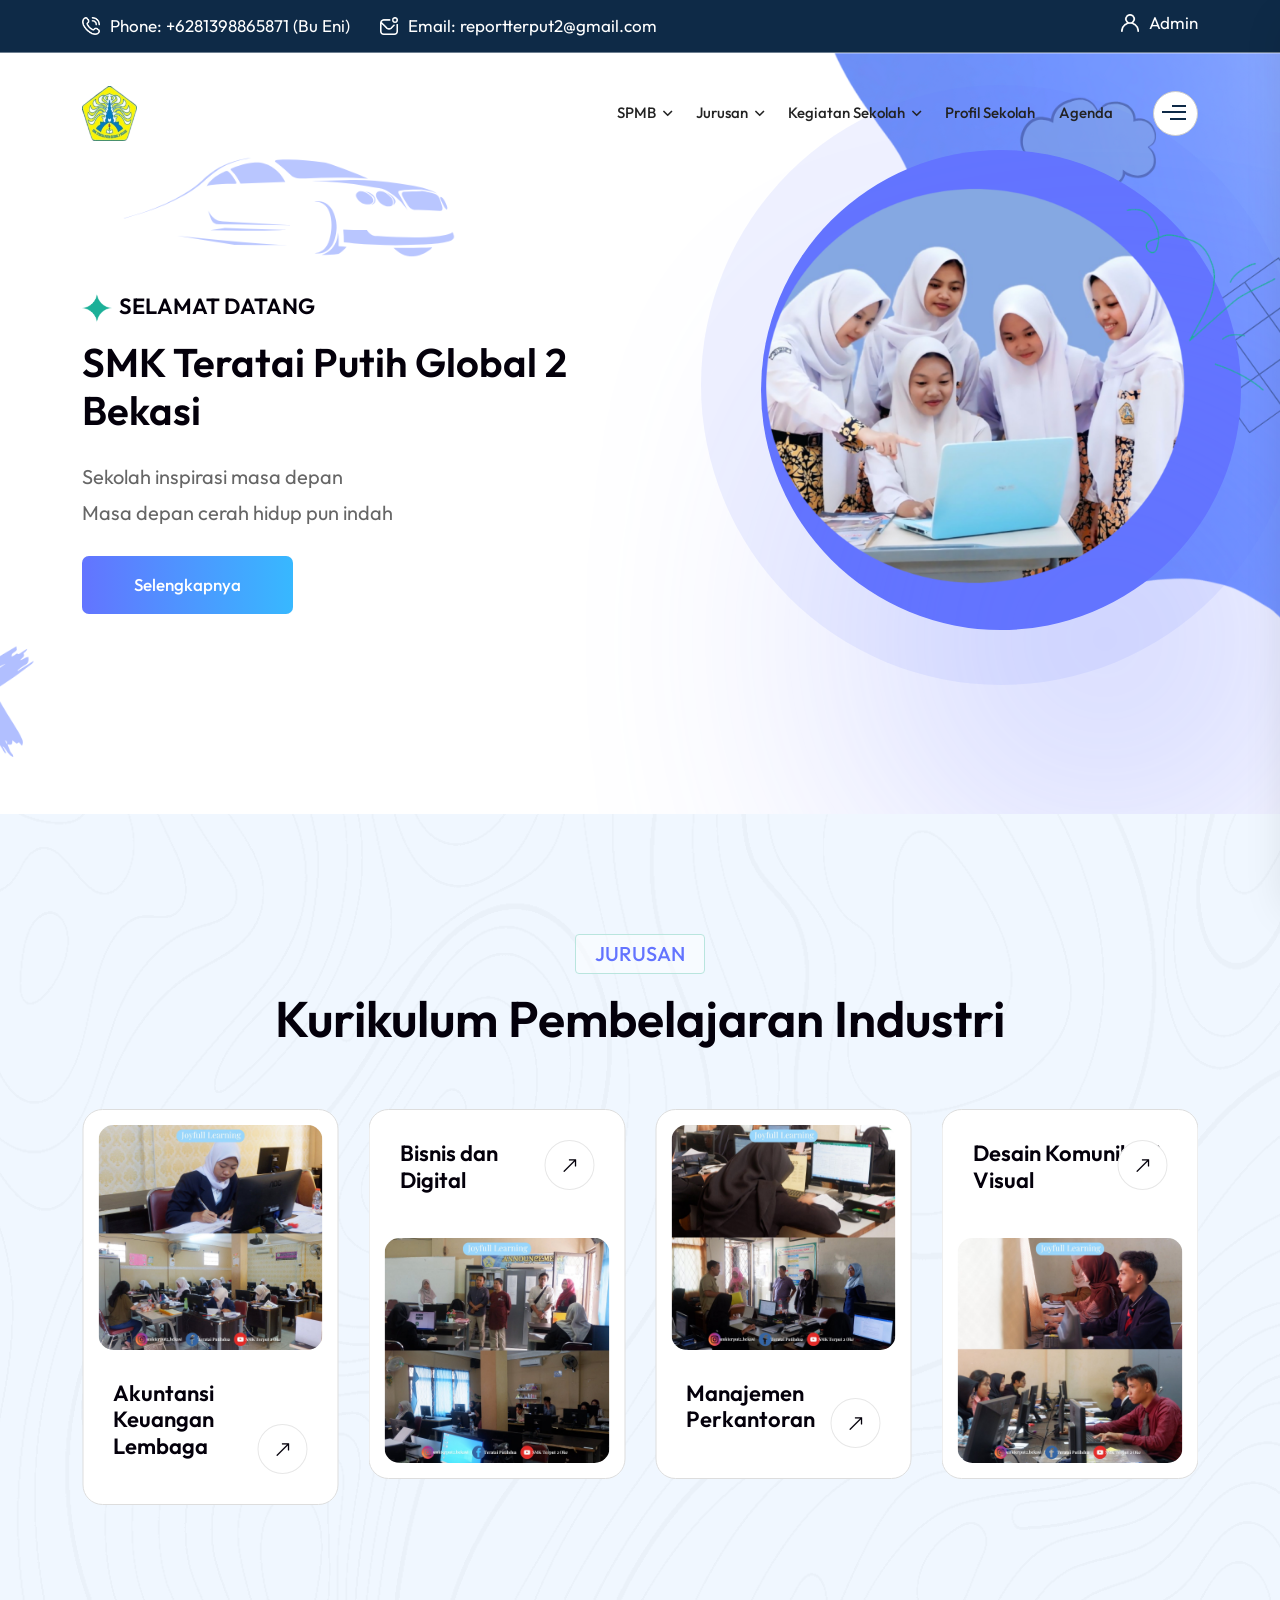
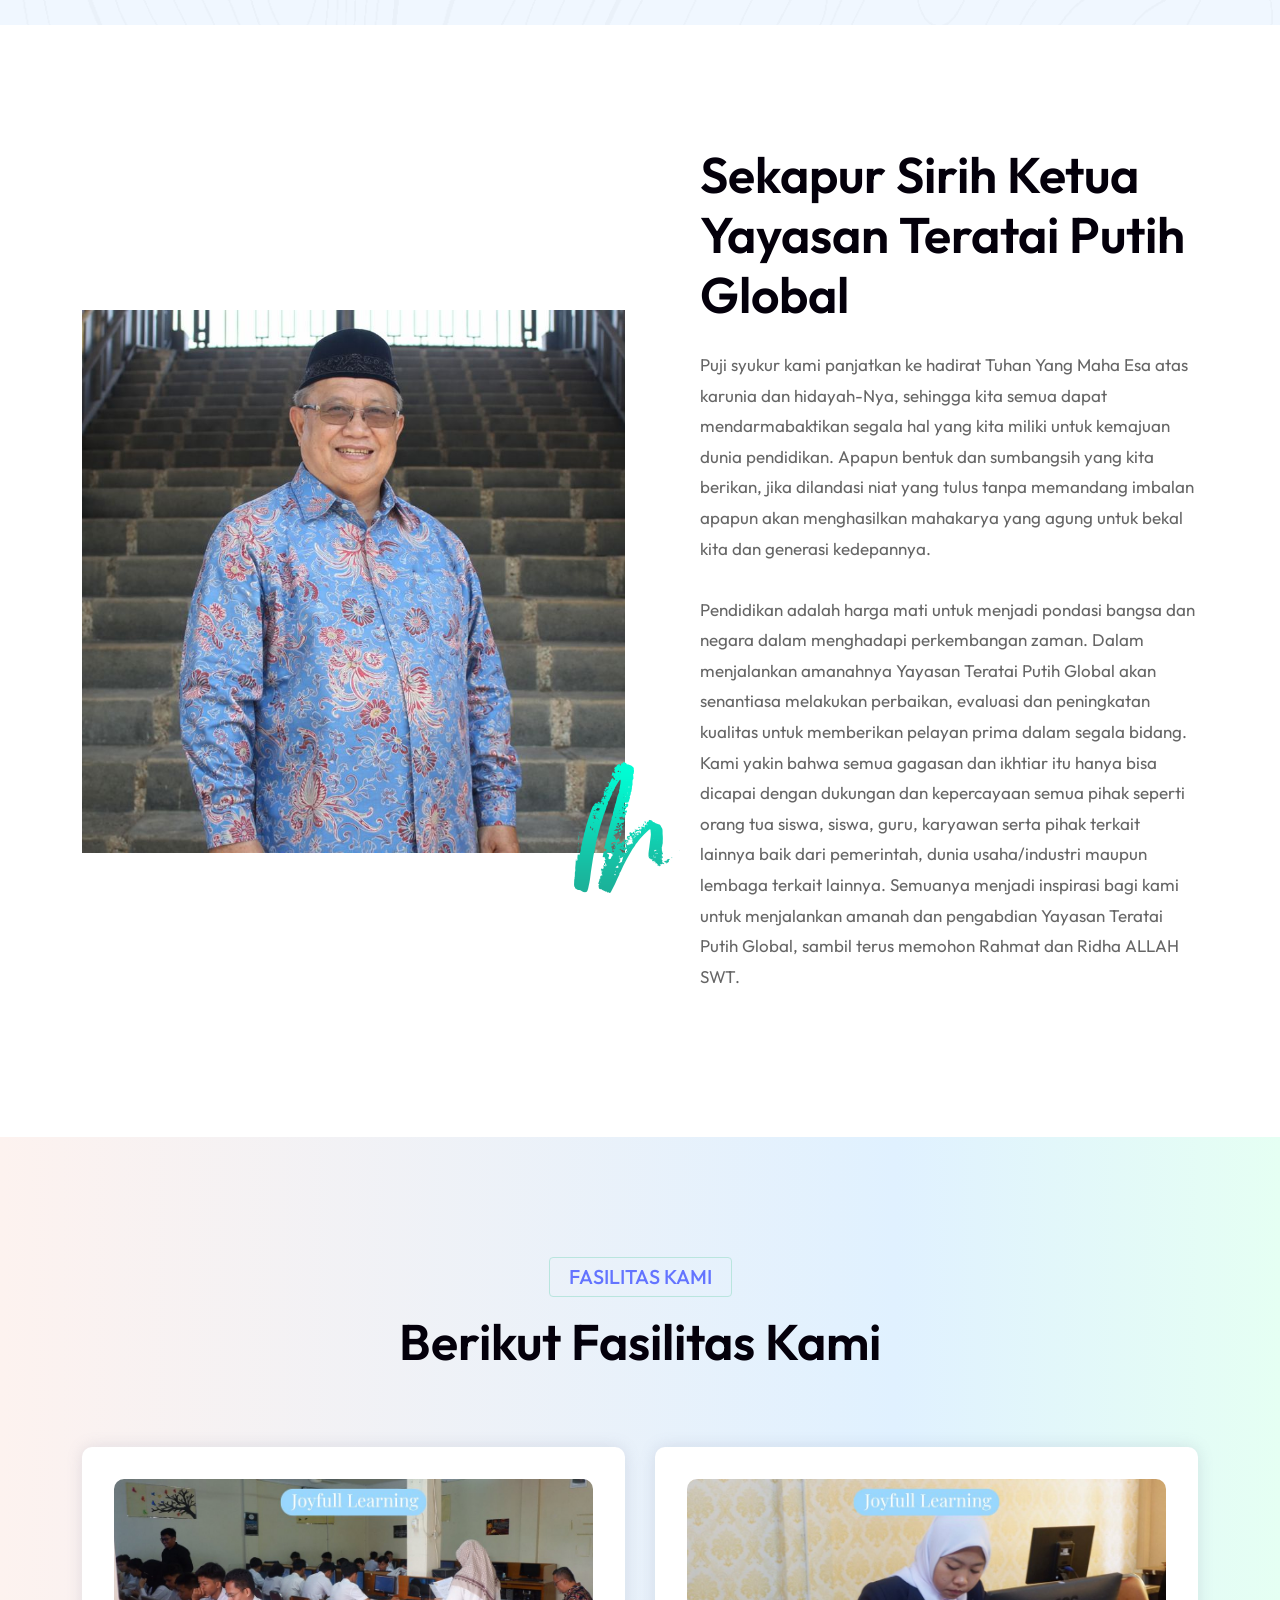
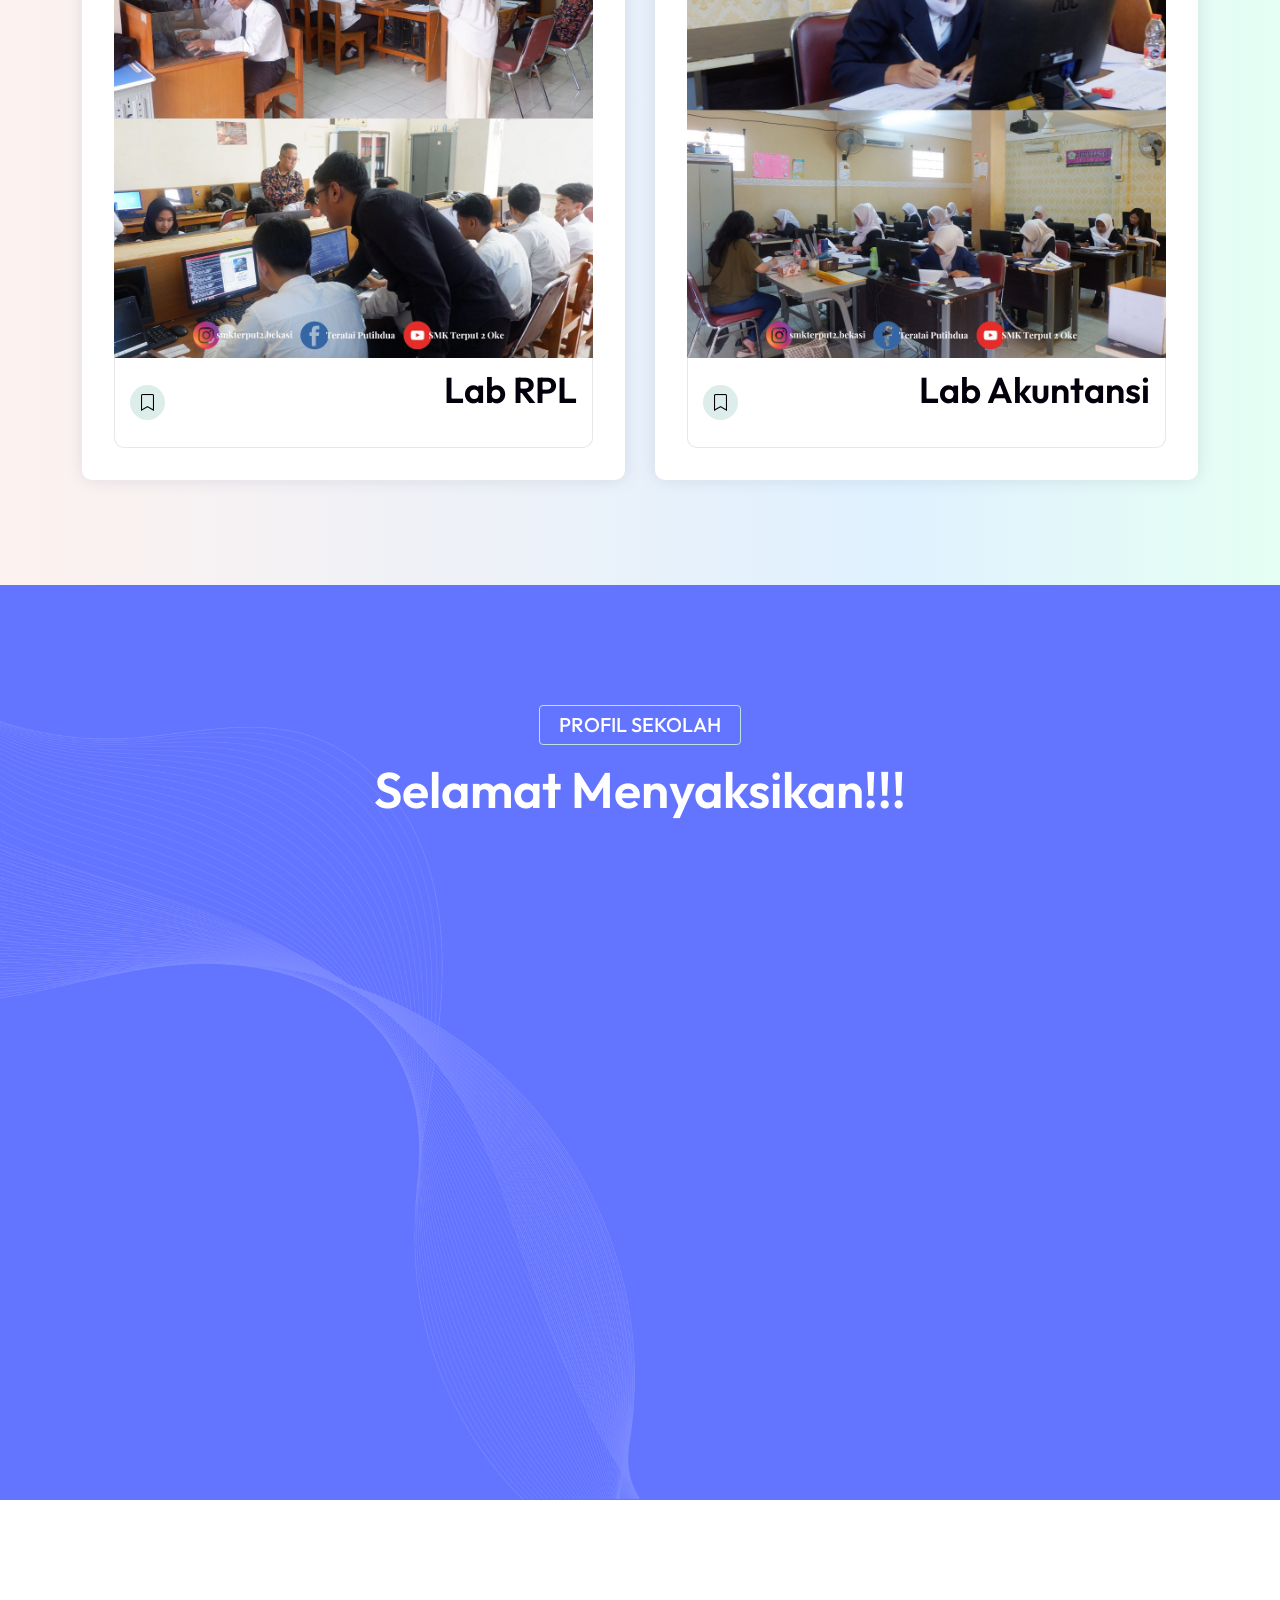
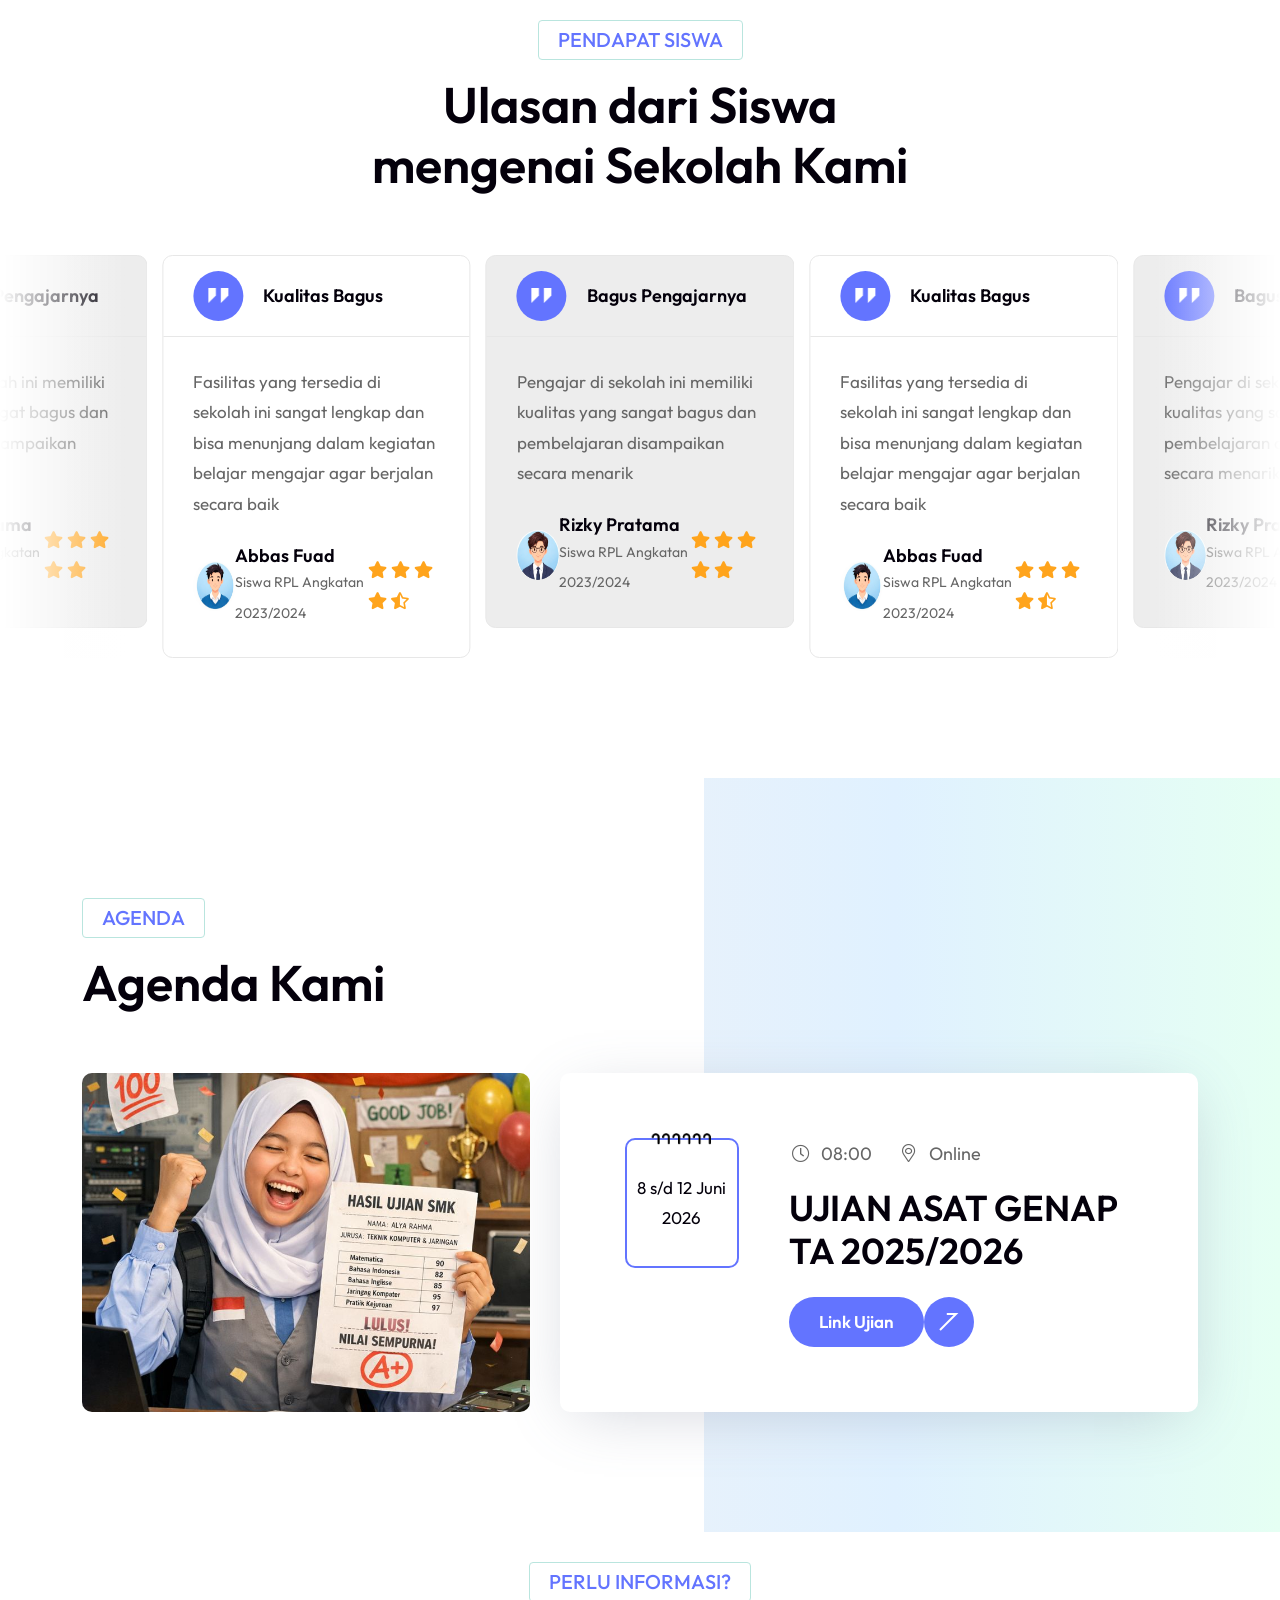
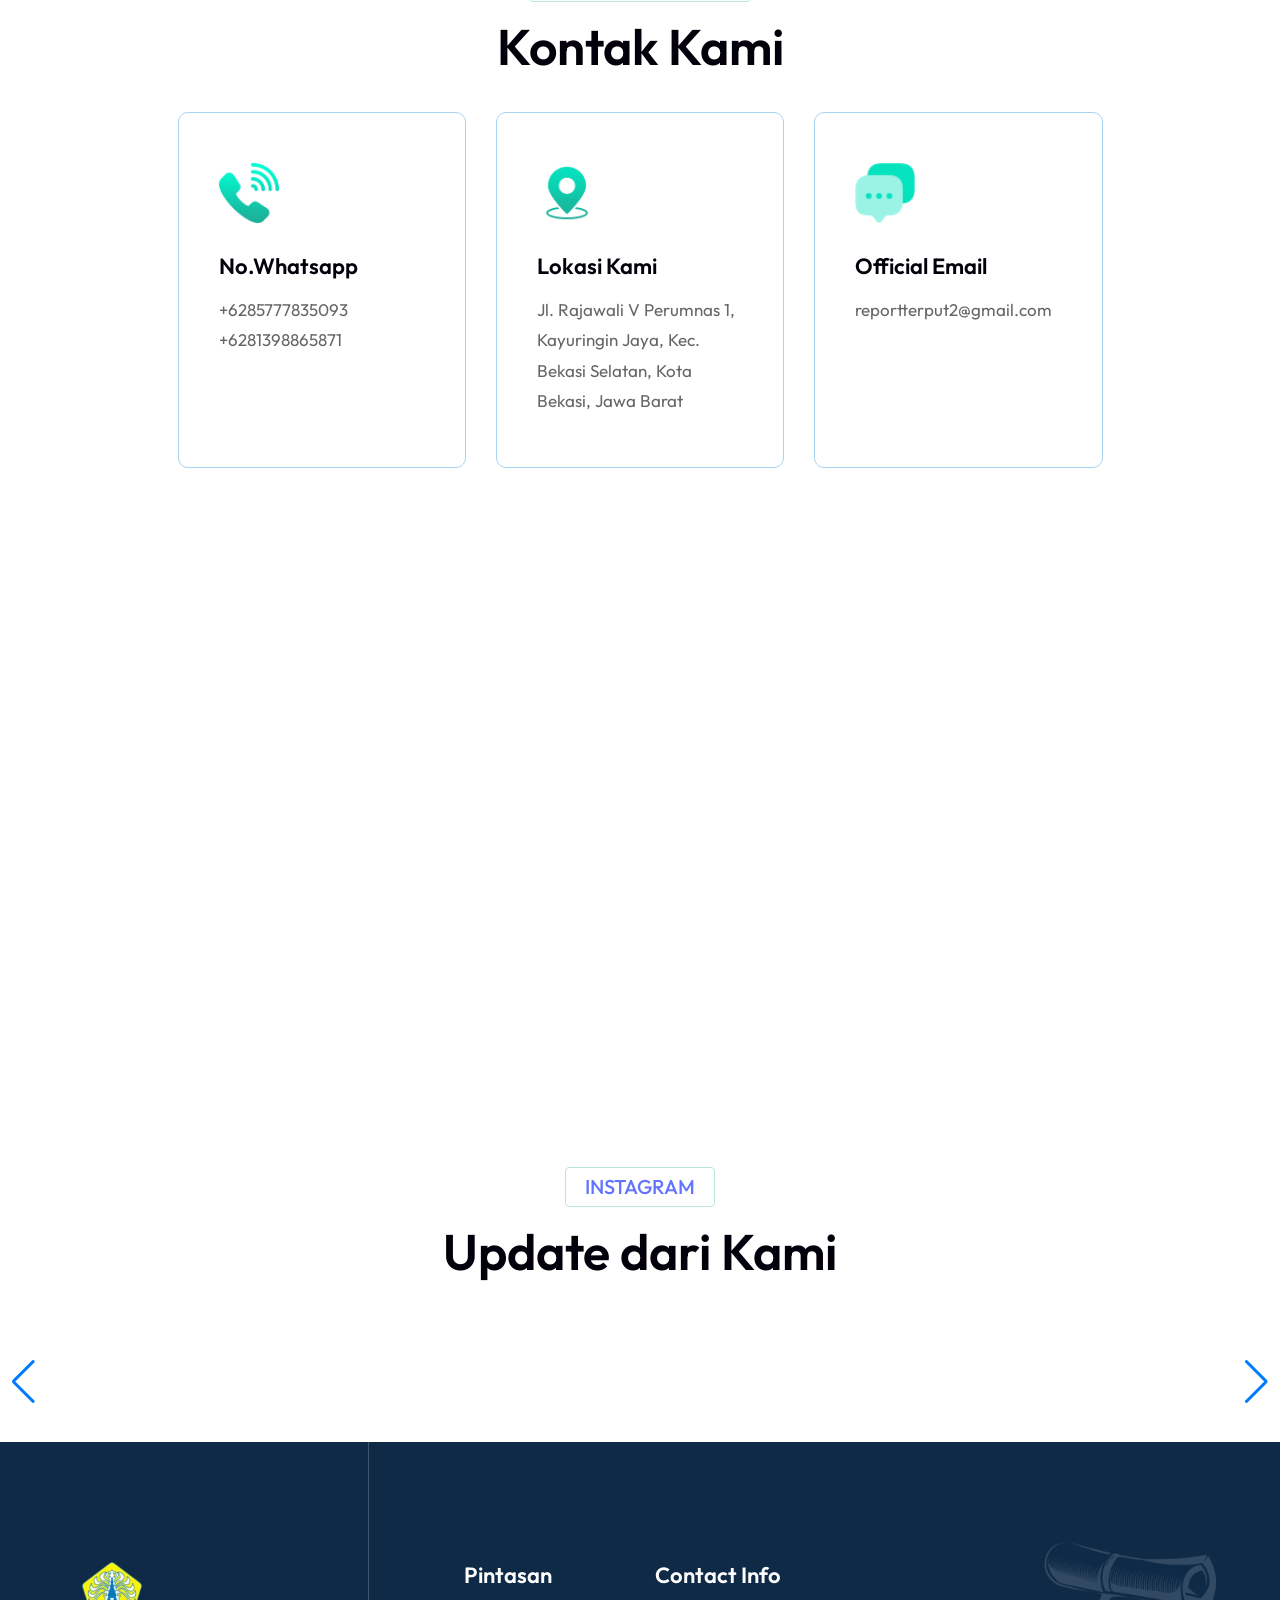
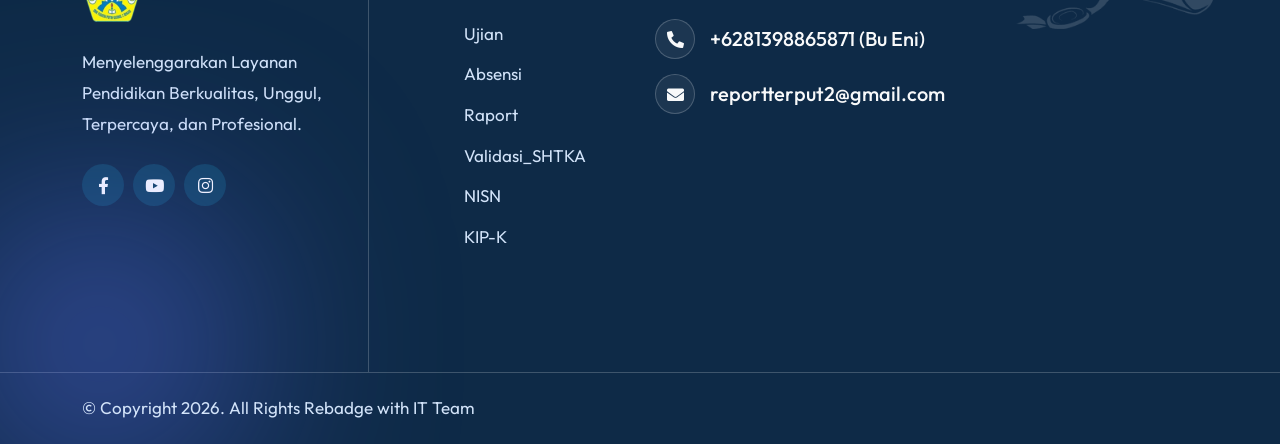
==== commit cc7ffb01: "mei 4th build fix" ====
--- a/index.html
+++ b/index.html
@@ -881,18 +881,12 @@
                                 </li>
                                 <li>
                                     <a href="https://absensi.smk-terataiputih2.sch.id">Absensi</a>
-
-                                    <a href="https://smk-terataiputih2.sch.id/auth/login">Admin</a>
-                                </li>
-                                <li>
-                                    <a href="https://mail.smk-terataiputih2.sch.id">Email_Internal</a>
-
+                                </li>
+                                <li>
+                                    <a href="https://rapor.smk-terataiputih2.sch.id">Raport</a>
                                 </li>
                                 <li>
                                     <a href="https://shtka.kemendikdasmen.go.id/verifikasi-shtka">Validasi_SHTKA</a>
-                                </li>
-                                <li>
-                                    <a href="https://perpusnas.go.id">Perpustakaan</a>
                                 </li>
                                 <li>
                                     <a href="https://nisn.data.kemdikbud.go.id/">NISN</a>
